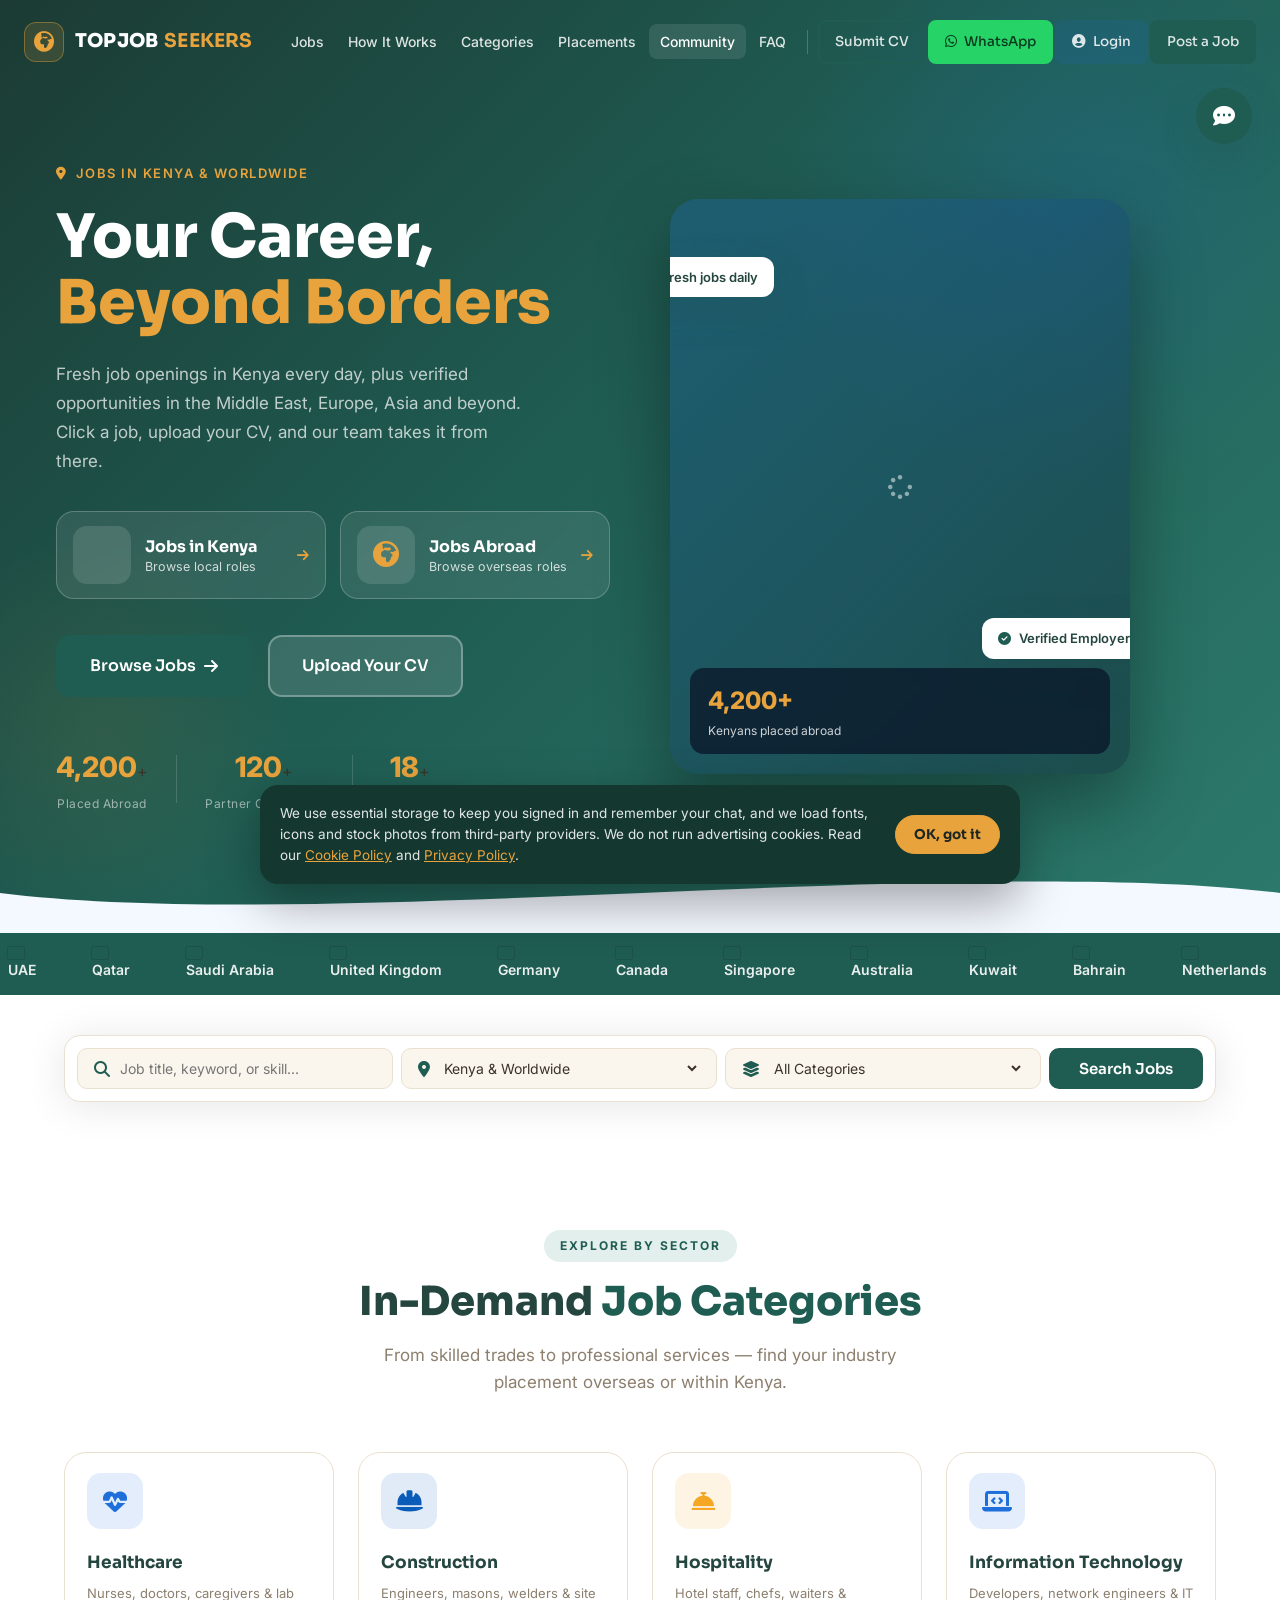
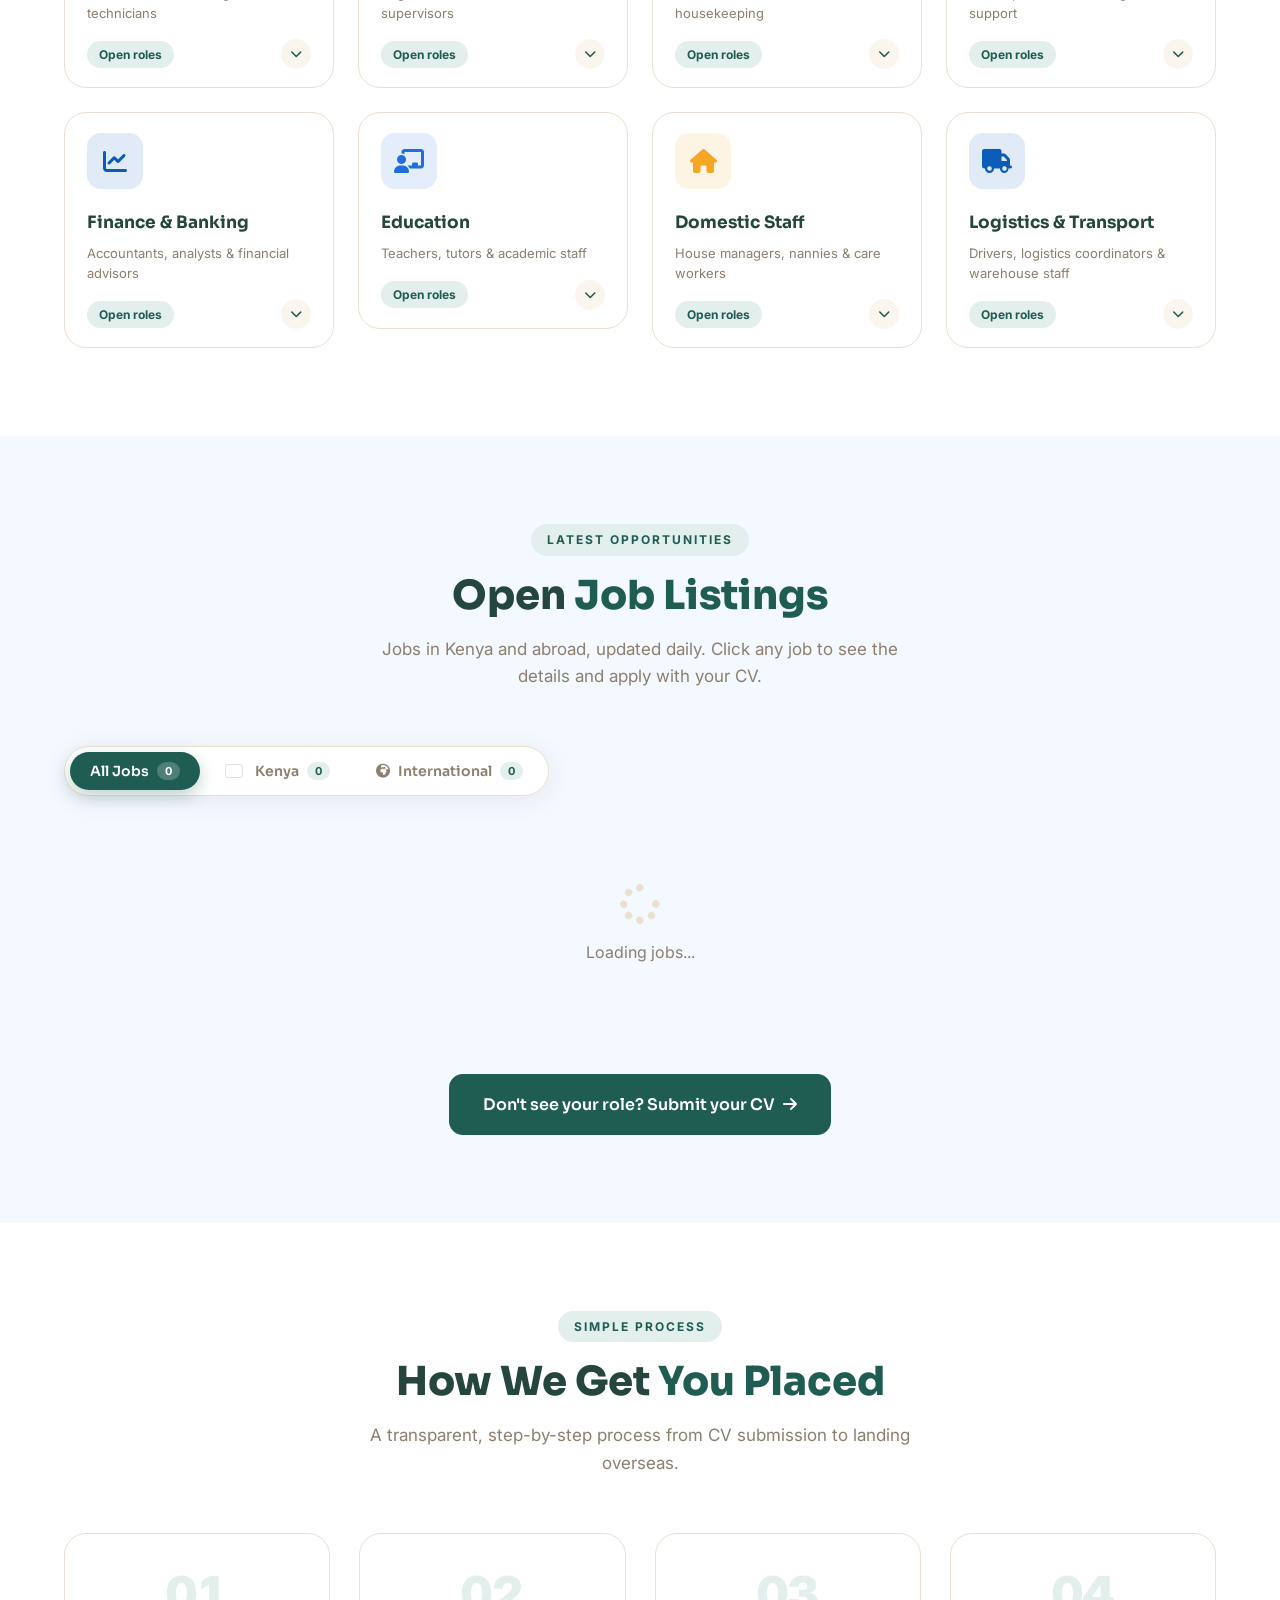
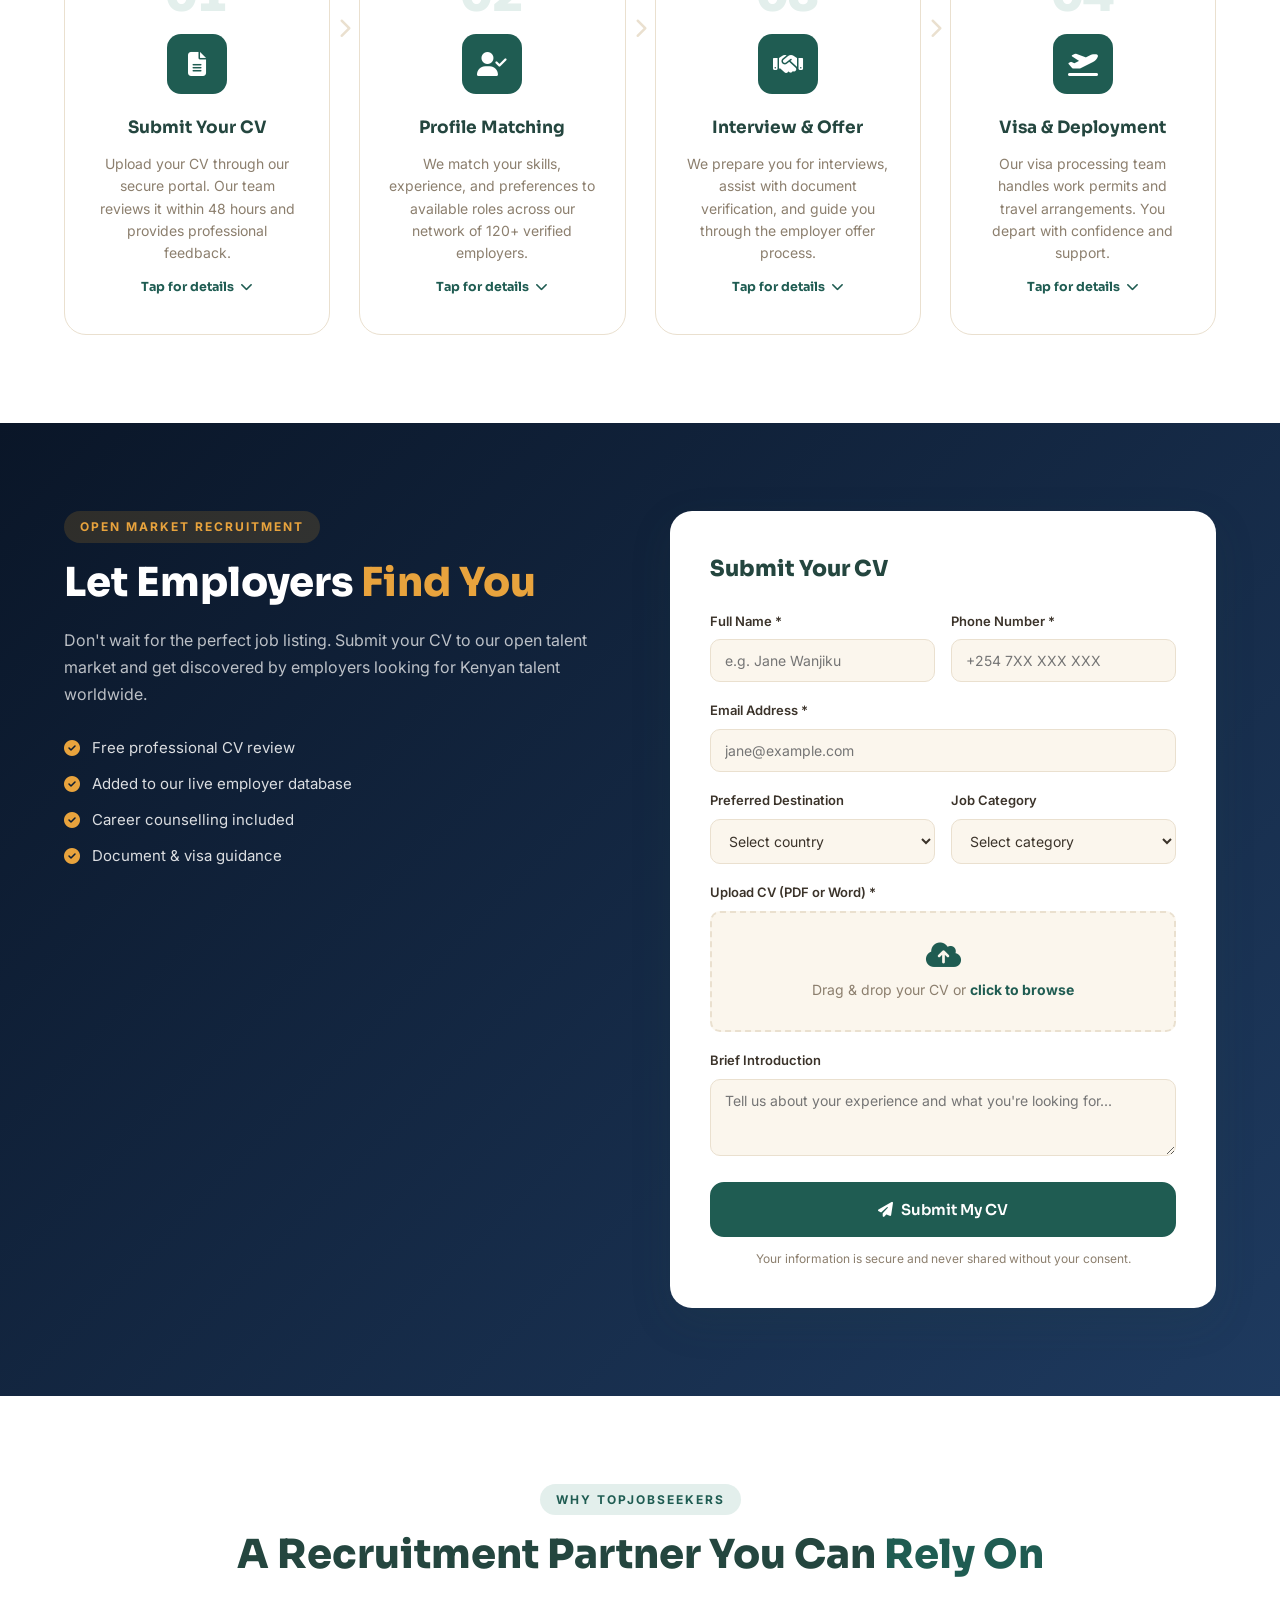
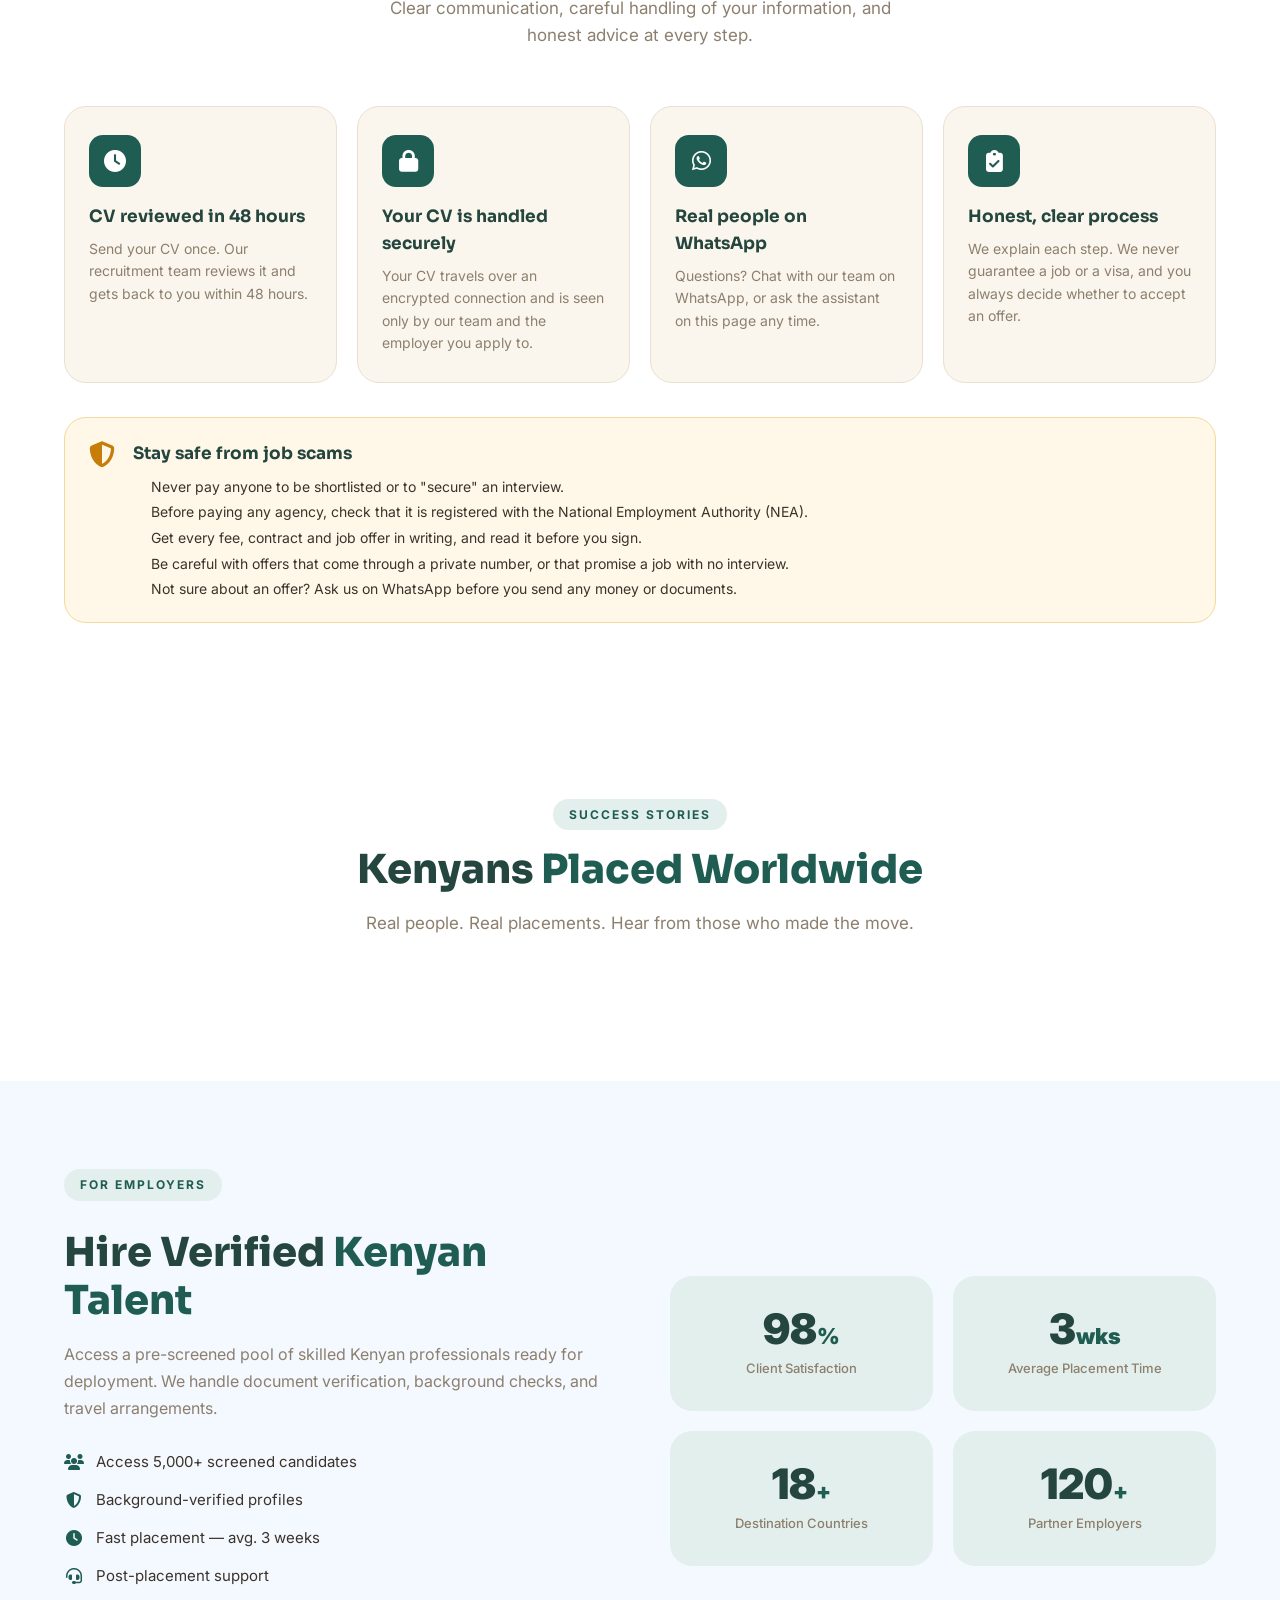
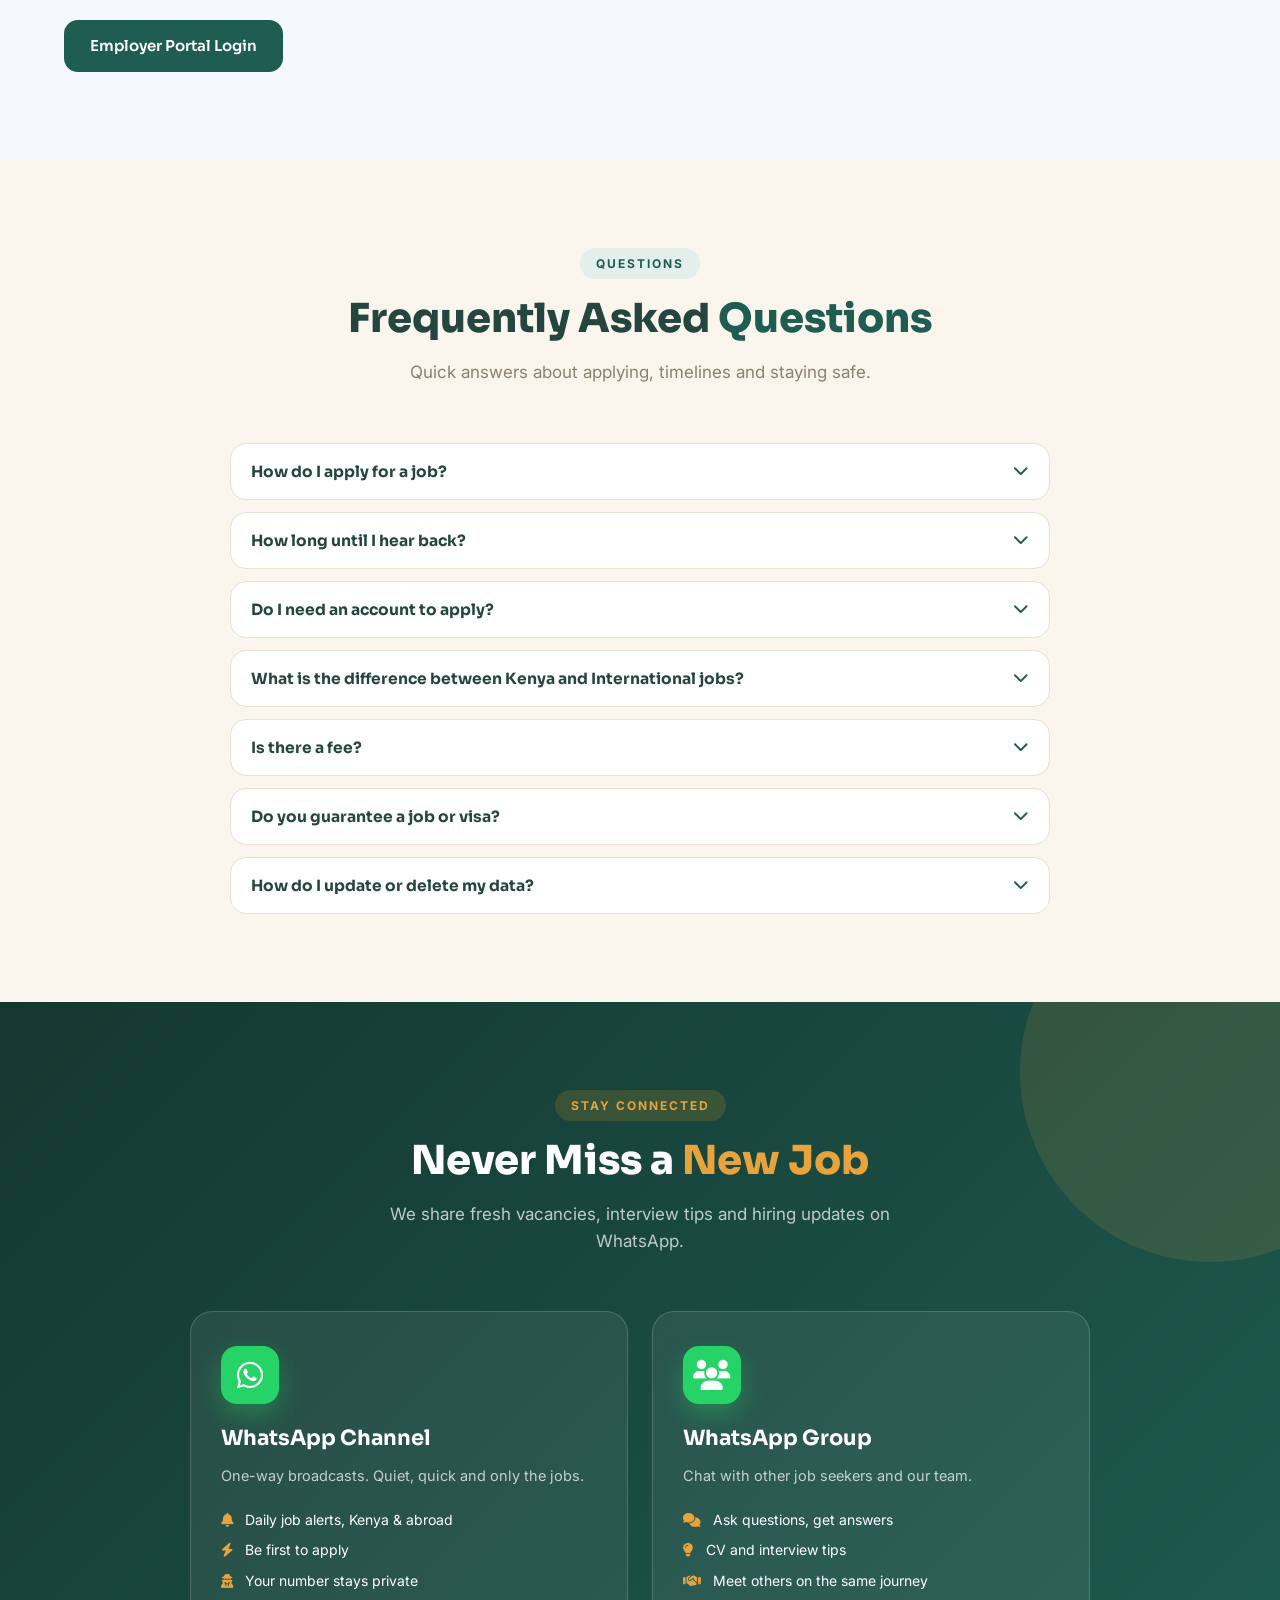
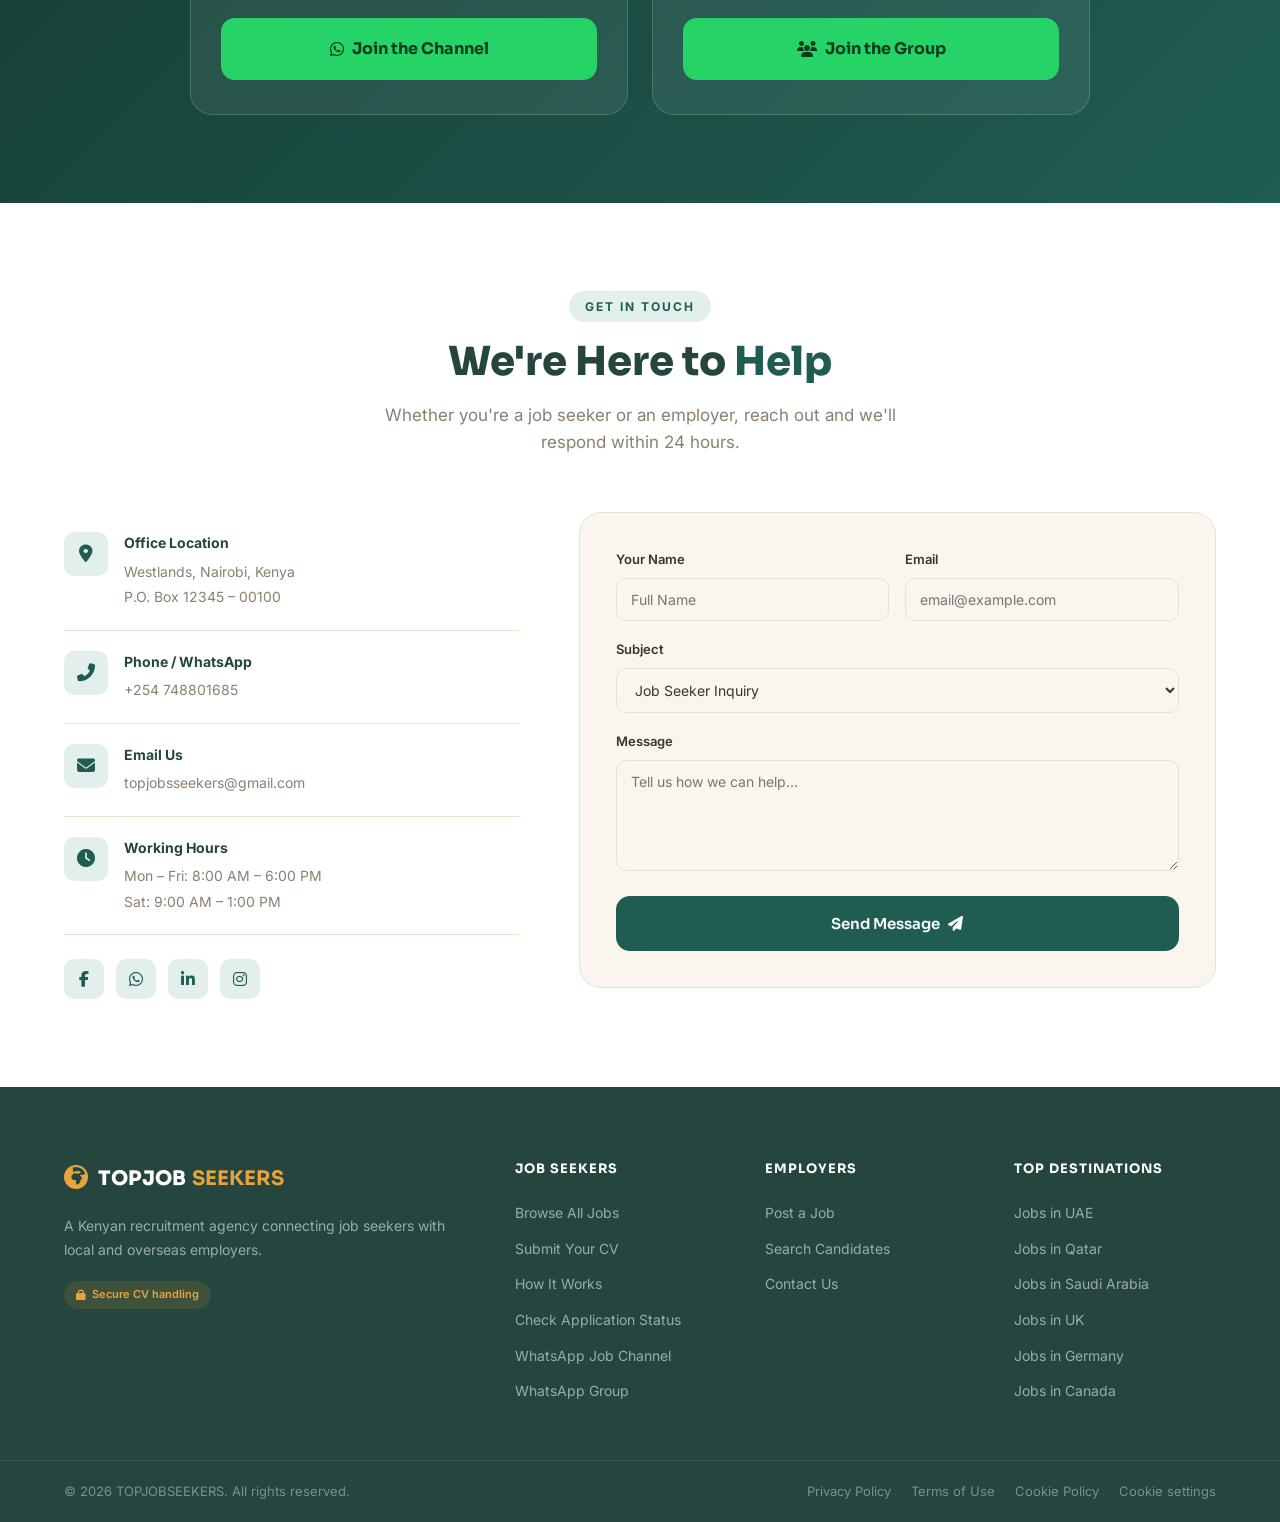
==== index.html @ b58b0a3e "Add files via upload" ====
<!DOCTYPE html>
<html lang="en">
<head>
  <meta charset="UTF-8" />
  <meta name="viewport" content="width=device-width, initial-scale=1.0" />
  <title>TOPJOBSEEKERS – Jobs in Kenya &amp; Abroad | Recruitment Agency</title>
  <meta name="description" content="Find jobs in Kenya and abroad. Click a job, upload your CV and our recruitment team takes it from there. Join our WhatsApp channel for daily job alerts." />
  <meta name="theme-color" content="#14382f" />
  <meta property="og:title" content="TOPJOBSEEKERS – Jobs in Kenya &amp; Abroad" />
  <meta property="og:description" content="Fresh jobs in Kenya and overseas. Apply with your CV in minutes." />
  <meta property="og:type" content="website" />
  <link rel="icon" href="data:image/svg+xml,%3Csvg xmlns='http://www.w3.org/2000/svg' viewBox='0 0 100 100'%3E%3Crect width='100' height='100' rx='22' fill='%2314382f'/%3E%3Ctext x='50' y='68' font-size='56' text-anchor='middle' fill='%23e8a33d'%3E%F0%9F%8C%8D%3C/text%3E%3C/svg%3E" />
  <link rel="stylesheet" href="style.css" />
  <link rel="stylesheet" href="enhancements.css" />
  <link rel="stylesheet" href="polish.css" />
  <link href="https://fonts.googleapis.com/css2?family=Inter:wght@300;400;500;600;700;800&family=Sora:wght@500;600;700;800&display=swap" rel="stylesheet" />
  <link rel="stylesheet" href="https://cdnjs.cloudflare.com/ajax/libs/font-awesome/6.5.0/css/all.min.css" />
</head>
<body>

  <a class="skip-link" href="#jobsList">Skip to jobs</a>

  <!-- ===== NAVBAR (desktop) ===== -->
  <nav class="navbar" id="navbar" aria-label="Main">
    <div class="container nav-inner">
      <a href="#home" class="logo" aria-label="TOPJOBSEEKERS home">
        <span class="logo-icon"><i class="fas fa-globe-africa"></i></span>
        <span class="logo-text"><b>TOPJOB</b><i>SEEKERS</i></span>
      </a>
      <ul class="nav-links" id="navLinks">
        <li><a href="#jobsList">Jobs</a></li>
        <li><a href="#how-it-works">How It Works</a></li>
        <li><a href="#categories">Categories</a></li>
        <li><a href="#placements">Placements</a></li>
        <li><a href="#community">Community</a></li>
        <li><a href="#faq">FAQ</a></li>
        <li class="nav-sep" aria-hidden="true"></li>
        <li><a href="#cv-upload" class="btn btn-outline">Submit CV</a></li>
        <li><a href="#" data-wa="channel" class="btn btn-whatsapp-nav"><i class="fab fa-whatsapp"></i> WhatsApp</a></li>
        <li><a href="login.html" class="btn btn-ghost-dark"><i class="fas fa-user-circle"></i> Login</a></li>
        <li><a href="#contact" class="btn btn-primary">Post a Job</a></li>
      </ul>
    </div>
  </nav>

  <!-- Floating menu button (left) + slide-in drawer. Kept outside <nav> so they stay fixed while scrolling. -->
  <button class="nav-fab" id="navFab" aria-label="Open menu" aria-expanded="false" aria-controls="mobileDrawer"><span></span><span></span><span></span></button>
  <div class="drawer-overlay" id="drawerOverlay"></div>
  <aside class="mobile-drawer" id="mobileDrawer" aria-label="Menu">
    <div class="drawer-brand">TOPJOB<span>SEEKERS</span></div>
    <ul class="drawer-links">
      <li style="--i:0"><a href="#jobsList"><i class="fas fa-briefcase"></i> Jobs</a></li>
      <li style="--i:1"><a href="#hot-alerts"><i class="fas fa-fire"></i> Hot Alerts</a></li>
      <li style="--i:2"><a href="#how-it-works"><i class="fas fa-route"></i> How It Works</a></li>
      <li style="--i:3"><a href="#categories"><i class="fas fa-th-large"></i> Categories</a></li>
      <li style="--i:4"><a href="#placements"><i class="fas fa-trophy"></i> Placements</a></li>
      <li style="--i:5"><a href="#community"><i class="fab fa-whatsapp"></i> Community</a></li>
      <li style="--i:6"><a href="#faq"><i class="fas fa-question-circle"></i> FAQ</a></li>
      <li style="--i:7"><a href="#contact"><i class="fas fa-envelope"></i> Contact</a></li>
    </ul>
    <div class="drawer-cta">
      <a href="#cv-upload" class="btn btn-primary"><i class="fas fa-file-upload"></i> Submit CV</a>
      <a href="#" data-wa="channel" class="btn btn-whatsapp-nav"><i class="fab fa-whatsapp"></i> Join WhatsApp</a>
      <a href="login.html" class="btn btn-ghost-dark"><i class="fas fa-user-circle"></i> Portal Login</a>
      <a href="#contact" class="btn btn-outline">Post a Job</a>
    </div>
    <div class="drawer-foot"><a href="privacy.html">Privacy</a> · <a href="terms.html">Terms</a> · <a href="cookie-policy.html">Cookies</a></div>
  </aside>

  <!-- ===== HERO ===== -->
  <section class="hero" id="home">
    <div class="hero-bg-shapes">
      <div class="shape shape-1"></div>
      <div class="shape shape-2"></div>
    </div>
    <div class="container hero-inner">
      <div class="hero-text">
        <span class="hero-eyebrow"><i class="fas fa-map-marker-alt"></i> Jobs in Kenya &amp; Worldwide</span>
        <h1>Your Career, <br /><span class="highlight">Beyond Borders</span></h1>
        <p class="hero-sub">Fresh job openings in Kenya every day, plus verified opportunities in the Middle East, Europe, Asia and beyond. Click a job, upload your CV, and our team takes it from there.</p>
        <div class="hero-choice">
          <button class="choice-card" type="button" data-goto="kenya">
            <span class="choice-flag"><img src="images/flag-kenya.png" alt="" onerror="this.onerror=function(){this.remove()};this.src='https://flagcdn.com/w160/ke.png'" /></span>
            <span><strong>Jobs in Kenya</strong><small id="heroKenyaCount">Browse local roles</small></span>
            <i class="fas fa-arrow-right go"></i>
          </button>
          <button class="choice-card" type="button" data-goto="international">
            <span class="choice-flag"><i class="fas fa-globe-africa"></i><img src="images/flag-world.png" alt="" onerror="this.remove()" /></span>
            <span><strong>Jobs Abroad</strong><small id="heroIntlCount">Browse overseas roles</small></span>
            <i class="fas fa-arrow-right go"></i>
          </button>
        </div>
        <div class="hero-actions">
          <a href="#jobs" class="btn btn-primary btn-lg">Browse Jobs <i class="fas fa-arrow-right"></i></a>
          <a href="#cv-upload" class="btn btn-ghost btn-lg">Upload Your CV</a>
        </div>
        <div class="hero-trust">
          <div class="trust-item"><span class="trust-num" data-target="4200">0</span><span>+</span><small>Placed Abroad</small></div>
          <div class="trust-divider"></div>
          <div class="trust-item"><span class="trust-num" data-target="120">0</span><span>+</span><small>Partner Companies</small></div>
          <div class="trust-divider"></div>
          <div class="trust-item"><span class="trust-num" data-target="18">0</span><span>+</span><small>Countries</small></div>
        </div>
      </div>
      <div class="hero-visual">
        <div class="hero-photo-card" id="heroPhotoWrap">
          <img id="heroPhoto" class="hero-photo" src="" alt="" />
          <div class="hero-photo-skeleton"><i class="fas fa-spinner fa-spin"></i></div>
          <div class="floating-tag tag-1"><i class="fas fa-briefcase"></i> <span id="heroJobTag">Fresh jobs daily</span></div>
          <div class="floating-tag tag-2"><i class="fas fa-check-circle"></i> Verified Employers</div>
          <div class="hero-photo-stat">
            <span class="hero-photo-stat-num">4,200+</span>
            <span class="hero-photo-stat-label">Kenyans placed abroad</span>
          </div>
        </div>
      </div>
    </div>
    <div class="hero-wave">
      <svg viewBox="0 0 1440 80" xmlns="http://www.w3.org/2000/svg" preserveAspectRatio="none">
        <path d="M0,40 C360,80 1080,0 1440,40 L1440,80 L0,80 Z" fill="#f4f8ff"/>
      </svg>
    </div>
  </section>

  <!-- ===== MARQUEE STRIP (flag + country slide together) ===== -->
  <div class="marquee-strip">
    <div class="marquee-track" id="marqueeTrack">
      <!-- populated by script.js from the same country list, flag glued to name -->
    </div>
  </div>

  <!-- ===== HOT ALERTS (post from Dashboard → Hot Alert; hidden when none are active) ===== -->
  <section class="hot-section hidden" id="hot-alerts" aria-labelledby="hotTitle">
    <div class="container">
      <div class="hot-head">
        <h2 class="hot-title" id="hotTitle"><span class="hot-pulse"></span> Hot Job Alerts</h2>
        <span class="hot-sub">Urgent openings. Apply quickly, these close soon.</span>
      </div>
      <div class="hot-track" id="hotTrack"></div>
    </div>
  </section>

  <!-- ===== SUCCESSFUL PLACEMENTS (added from Dashboard → Placements; hidden until you add one) ===== -->
  <section class="placements-section section hidden" id="placements">
    <div class="container">
      <div class="section-header">
        <span class="section-eyebrow">Success Stories</span>
        <h2>Our Latest <span class="highlight">Successful Placements</span></h2>
        <p>Real Kenyans who got the job. You could be next.</p>
      </div>
      <div class="placements-grid" id="placementsGrid"></div>
    </div>
  </section>

  <!-- ===== JOB SEARCH ===== -->
  <section class="search-section" id="jobs">
    <div class="container">
      <div class="search-box">
        <div class="search-field">
          <i class="fas fa-search"></i>
          <input type="text" id="searchInput" placeholder="Job title, keyword, or skill..." />
        </div>
        <div class="search-field">
          <i class="fas fa-map-marker-alt"></i>
          <select id="locationFilter">
            <option value="">Kenya &amp; Worldwide</option>
            <option value="Kenya">Kenya (Local)</option>
            <option value="UAE">UAE</option>
            <option value="Qatar">Qatar</option>
            <option value="Saudi Arabia">Saudi Arabia</option>
            <option value="United Kingdom">United Kingdom</option>
            <option value="Germany">Germany</option>
            <option value="Canada">Canada</option>
          </select>
        </div>
        <div class="search-field">
          <i class="fas fa-layer-group"></i>
          <select id="categoryFilter">
            <option value="">All Categories</option>
            <option value="Healthcare">Healthcare</option>
            <option value="Construction">Construction</option>
            <option value="Hospitality">Hospitality</option>
            <option value="IT">Information Technology</option>
            <option value="Finance">Finance</option>
            <option value="Education">Education</option>
            <option value="Domestic">Domestic Staff</option>
            <option value="Logistics">Logistics &amp; Transport</option>
            <option value="Sales">Sales &amp; Marketing</option>
            <option value="Admin">Admin &amp; Office</option>
          </select>
        </div>
        <button class="btn btn-primary" id="searchBtn">Search Jobs</button>
      </div>
    </div>
  </section>

  <!-- ===== JOB CATEGORIES ===== -->
  <section class="categories-section section" id="categories">
    <div class="container">
      <div class="section-header">
        <span class="section-eyebrow">Explore by Sector</span>
        <h2>In-Demand <span class="highlight">Job Categories</span></h2>
        <p>From skilled trades to professional services — find your industry placement overseas or within Kenya.</p>
      </div>
      <div class="categories-grid">
        <div class="cat-card" data-category="Healthcare" tabindex="0" role="button" aria-expanded="false">
          <div class="cat-media"><img src="images/cat-healthcare.jpg" alt="" loading="lazy" onerror="this.parentElement.classList.add('empty')" /></div>
          <div class="cat-body">
            <div class="cat-icon" style="--c:#1E6FD9"><i class="fas fa-heartbeat"></i></div>
            <h3>Healthcare</h3>
            <p>Nurses, doctors, caregivers & lab technicians</p>
            <div class="cat-top"><span class="cat-count">Open roles</span><span class="cat-caret"><i class="fas fa-chevron-down"></i></span></div>
            <div class="cat-more"><div><div class="cat-more-inner"></div></div></div>
          </div>
        </div>
        <div class="cat-card" data-category="Construction" tabindex="0" role="button" aria-expanded="false">
          <div class="cat-media"><img src="images/cat-construction.jpg" alt="" loading="lazy" onerror="this.parentElement.classList.add('empty')" /></div>
          <div class="cat-body">
            <div class="cat-icon" style="--c:#0A5CB8"><i class="fas fa-hard-hat"></i></div>
            <h3>Construction</h3>
            <p>Engineers, masons, welders & site supervisors</p>
            <div class="cat-top"><span class="cat-count">Open roles</span><span class="cat-caret"><i class="fas fa-chevron-down"></i></span></div>
            <div class="cat-more"><div><div class="cat-more-inner"></div></div></div>
          </div>
        </div>
        <div class="cat-card" data-category="Hospitality" tabindex="0" role="button" aria-expanded="false">
          <div class="cat-media"><img src="images/cat-hospitality.jpg" alt="" loading="lazy" onerror="this.parentElement.classList.add('empty')" /></div>
          <div class="cat-body">
            <div class="cat-icon" style="--c:#F5A623"><i class="fas fa-concierge-bell"></i></div>
            <h3>Hospitality</h3>
            <p>Hotel staff, chefs, waiters & housekeeping</p>
            <div class="cat-top"><span class="cat-count">Open roles</span><span class="cat-caret"><i class="fas fa-chevron-down"></i></span></div>
            <div class="cat-more"><div><div class="cat-more-inner"></div></div></div>
          </div>
        </div>
        <div class="cat-card" data-category="IT" tabindex="0" role="button" aria-expanded="false">
          <div class="cat-media"><img src="images/cat-it.jpg" alt="" loading="lazy" onerror="this.parentElement.classList.add('empty')" /></div>
          <div class="cat-body">
            <div class="cat-icon" style="--c:#1E6FD9"><i class="fas fa-laptop-code"></i></div>
            <h3>Information Technology</h3>
            <p>Developers, network engineers & IT support</p>
            <div class="cat-top"><span class="cat-count">Open roles</span><span class="cat-caret"><i class="fas fa-chevron-down"></i></span></div>
            <div class="cat-more"><div><div class="cat-more-inner"></div></div></div>
          </div>
        </div>
        <div class="cat-card" data-category="Finance" tabindex="0" role="button" aria-expanded="false">
          <div class="cat-media"><img src="images/cat-finance.jpg" alt="" loading="lazy" onerror="this.parentElement.classList.add('empty')" /></div>
          <div class="cat-body">
            <div class="cat-icon" style="--c:#0A5CB8"><i class="fas fa-chart-line"></i></div>
            <h3>Finance & Banking</h3>
            <p>Accountants, analysts & financial advisors</p>
            <div class="cat-top"><span class="cat-count">Open roles</span><span class="cat-caret"><i class="fas fa-chevron-down"></i></span></div>
            <div class="cat-more"><div><div class="cat-more-inner"></div></div></div>
          </div>
        </div>
        <div class="cat-card" data-category="Education" tabindex="0" role="button" aria-expanded="false">
          <div class="cat-media"><img src="images/cat-education.jpg" alt="" loading="lazy" onerror="this.parentElement.classList.add('empty')" /></div>
          <div class="cat-body">
            <div class="cat-icon" style="--c:#1E6FD9"><i class="fas fa-chalkboard-teacher"></i></div>
            <h3>Education</h3>
            <p>Teachers, tutors & academic staff</p>
            <div class="cat-top"><span class="cat-count">Open roles</span><span class="cat-caret"><i class="fas fa-chevron-down"></i></span></div>
            <div class="cat-more"><div><div class="cat-more-inner"></div></div></div>
          </div>
        </div>
        <div class="cat-card" data-category="Domestic" tabindex="0" role="button" aria-expanded="false">
          <div class="cat-media"><img src="images/cat-domestic.jpg" alt="" loading="lazy" onerror="this.parentElement.classList.add('empty')" /></div>
          <div class="cat-body">
            <div class="cat-icon" style="--c:#F5A623"><i class="fas fa-home"></i></div>
            <h3>Domestic Staff</h3>
            <p>House managers, nannies & care workers</p>
            <div class="cat-top"><span class="cat-count">Open roles</span><span class="cat-caret"><i class="fas fa-chevron-down"></i></span></div>
            <div class="cat-more"><div><div class="cat-more-inner"></div></div></div>
          </div>
        </div>
        <div class="cat-card" data-category="Logistics" tabindex="0" role="button" aria-expanded="false">
          <div class="cat-media"><img src="images/cat-logistics.jpg" alt="" loading="lazy" onerror="this.parentElement.classList.add('empty')" /></div>
          <div class="cat-body">
            <div class="cat-icon" style="--c:#0A5CB8"><i class="fas fa-truck"></i></div>
            <h3>Logistics & Transport</h3>
            <p>Drivers, logistics coordinators & warehouse staff</p>
            <div class="cat-top"><span class="cat-count">Open roles</span><span class="cat-caret"><i class="fas fa-chevron-down"></i></span></div>
            <div class="cat-more"><div><div class="cat-more-inner"></div></div></div>
          </div>
        </div>
      </div>
    </div>
  </section>

  <!-- ===== JOB LISTINGS ===== -->
  <section class="jobs-section section" id="jobsList" style="background:#f4f8ff;">
    <div class="container">
      <div class="section-header">
        <span class="section-eyebrow">Latest Opportunities</span>
        <h2>Open <span class="highlight">Job Listings</span></h2>
        <p>Jobs in Kenya and abroad, updated daily. Click any job to see the details and apply with your CV.</p>
      </div>
      <div class="jobs-toolbar">
        <div class="jobs-tabs" role="tablist" aria-label="Job region">
          <button class="jobs-tab active" data-tab="all" role="tab">All Jobs <span class="tab-count" id="tabCountAll">0</span></button>
          <button class="jobs-tab" data-tab="kenya" role="tab"><img class="flag-ico" src="https://flagcdn.com/w40/ke.png" alt="" /> Kenya <span class="tab-count" id="tabCountKenya">0</span></button>
          <button class="jobs-tab" data-tab="international" role="tab"><i class="fas fa-globe-africa"></i> International <span class="tab-count" id="tabCountIntl">0</span></button>
        </div>
        <span class="jobs-count" id="jobsCount"></span>
      </div>
      <div class="jobs-grid" id="jobsGrid">
        <div class="jobs-empty"><i class="fas fa-spinner fa-spin"></i> Loading jobs...</div>
      </div>
      <div class="center-action hidden" id="jobsMoreWrap">
        <button class="btn btn-outline btn-lg" id="jobsMoreBtn">Show more jobs <i class="fas fa-chevron-down"></i></button>
      </div>
      <div class="center-action">
        <a href="#cv-upload" class="btn btn-primary btn-lg">Don't see your role? Submit your CV <i class="fas fa-arrow-right"></i></a>
      </div>
    </div>
  </section>

  <!-- ===== HOW IT WORKS ===== -->
  <section class="how-section section" id="how-it-works">
    <div class="container">
      <div class="section-header">
        <span class="section-eyebrow">Simple Process</span>
        <h2>How We Get <span class="highlight">You Placed</span></h2>
        <p>A transparent, step-by-step process from CV submission to landing overseas.</p>
      </div>
      <div class="steps-track">
        <div class="step-card" tabindex="0" role="button" aria-expanded="false">
          <div class="step-num">01</div>
          <div class="step-icon"><i class="fas fa-file-alt"></i></div>
          <h3>Submit Your CV</h3>
          <p>Upload your CV through our secure portal. Our team reviews it within 48 hours and provides professional feedback.</p>
          <span class="step-tap">Tap for details <i class="fas fa-chevron-down"></i></span>
          <div class="step-more"><div><div class="step-more-inner"><ul><li style="--c:0">Upload a PDF or Word CV (max 8MB)</li><li style="--c:1">Add your phone and email so we can reach you</li><li style="--c:2">Our team reviews it within 48 hours</li><li style="--c:3">You can also apply straight from any job card</li></ul></div></div></div>
        </div>
        <div class="step-arrow"><i class="fas fa-chevron-right"></i></div>
        <div class="step-card" tabindex="0" role="button" aria-expanded="false">
          <div class="step-num">02</div>
          <div class="step-icon"><i class="fas fa-user-check"></i></div>
          <h3>Profile Matching</h3>
          <p>We match your skills, experience, and preferences to available roles across our network of 120+ verified employers.</p>
          <span class="step-tap">Tap for details <i class="fas fa-chevron-down"></i></span>
          <div class="step-more"><div><div class="step-more-inner"><ul><li style="--c:0">We compare your skills and experience with open roles</li><li style="--c:1">We contact you when a role fits your profile</li><li style="--c:2">Tell us your preferred sector or country to help us match you</li></ul></div></div></div>
        </div>
        <div class="step-arrow"><i class="fas fa-chevron-right"></i></div>
        <div class="step-card" tabindex="0" role="button" aria-expanded="false">
          <div class="step-num">03</div>
          <div class="step-icon"><i class="fas fa-handshake"></i></div>
          <h3>Interview & Offer</h3>
          <p>We prepare you for interviews, assist with document verification, and guide you through the employer offer process.</p>
          <span class="step-tap">Tap for details <i class="fas fa-chevron-down"></i></span>
          <div class="step-more"><div><div class="step-more-inner"><ul><li style="--c:0">Interview preparation from our team</li><li style="--c:1">Help checking and organising your documents</li><li style="--c:2">We explain the employer's offer before you decide</li></ul></div></div></div>
        </div>
        <div class="step-arrow"><i class="fas fa-chevron-right"></i></div>
        <div class="step-card" tabindex="0" role="button" aria-expanded="false">
          <div class="step-num">04</div>
          <div class="step-icon"><i class="fas fa-plane-departure"></i></div>
          <h3>Visa & Deployment</h3>
          <p>Our visa processing team handles work permits and travel arrangements. You depart with confidence and support.</p>
          <span class="step-tap">Tap for details <i class="fas fa-chevron-down"></i></span>
          <div class="step-more"><div><div class="step-more-inner"><ul><li style="--c:0">Guidance on work permit and visa steps for jobs abroad</li><li style="--c:1">Support with travel arrangements once an offer is accepted</li><li style="--c:2">Timelines depend on the employer and the destination country</li></ul></div></div></div>
        </div>
      </div>
    </div>
  </section>

  <!-- ===== CV UPLOAD ===== -->
  <section class="cv-section section" id="cv-upload" style="background: linear-gradient(135deg, #0A1628 0%, #1E3A5F 100%);">
    <div class="container cv-inner">
      <div class="cv-text">
        <span class="section-eyebrow light">Open Market Recruitment</span>
        <h2>Let Employers <span class="highlight-gold">Find You</span></h2>
        <p>Don't wait for the perfect job listing. Submit your CV to our open talent market and get discovered by employers looking for Kenyan talent worldwide.</p>
        <ul class="cv-perks">
          <li><i class="fas fa-check-circle"></i> Free professional CV review</li>
          <li><i class="fas fa-check-circle"></i> Added to our live employer database</li>
          <li><i class="fas fa-check-circle"></i> Career counselling included</li>
          <li><i class="fas fa-check-circle"></i> Document & visa guidance</li>
        </ul>
      </div>
      <div class="cv-form-wrap">
        <form class="cv-form" id="cvForm" onsubmit="return false;">
          <h3>Submit Your CV</h3>
          <div class="form-row">
            <div class="form-group">
              <label>Full Name *</label>
              <input type="text" id="fname" placeholder="e.g. Jane Wanjiku" required />
            </div>
            <div class="form-group">
              <label>Phone Number *</label>
              <input type="tel" id="phone" placeholder="+254 7XX XXX XXX" required />
            </div>
          </div>
          <div class="form-group">
            <label>Email Address *</label>
            <input type="email" id="email" placeholder="jane@example.com" required />
          </div>
          <div class="form-row">
            <div class="form-group">
              <label>Preferred Destination</label>
              <select id="destination">
                <option value="">Select country</option>
                <option>UAE</option><option>Qatar</option><option>Saudi Arabia</option>
                <option>United Kingdom</option><option>Germany</option><option>Canada</option>
                <option>Singapore</option><option>Australia</option><option>Kuwait</option>
                <option>Open to Any</option>
              </select>
            </div>
            <div class="form-group">
              <label>Job Category</label>
              <select id="jobCat">
                <option value="">Select category</option>
                <option>Healthcare</option><option>Construction</option><option>Hospitality</option>
                <option>Information Technology</option><option>Finance</option>
                <option>Education</option><option>Domestic Staff</option><option>Logistics</option>
              </select>
            </div>
          </div>
          <div class="form-group">
            <label>Upload CV (PDF or Word) *</label>
            <div class="file-drop" id="fileDrop">
              <i class="fas fa-cloud-upload-alt"></i>
              <span id="fileLabel">Drag & drop your CV or <strong>click to browse</strong></span>
              <input type="file" id="cvFile" accept=".pdf,.doc,.docx" hidden />
            </div>
          </div>
          <div class="form-group">
            <label>Brief Introduction</label>
            <textarea id="intro" rows="3" placeholder="Tell us about your experience and what you're looking for..."></textarea>
          </div>
          <button type="submit" class="btn btn-primary btn-full" id="submitCvBtn">
            <i class="fas fa-paper-plane"></i> Submit My CV
          </button>
          <p class="form-note">Your information is secure and never shared without your consent.</p>
          <div id="cvSuccess" class="cv-success hidden">
            <i class="fas fa-check-circle"></i> Thank you! We'll review your CV and contact you within 48 hours.
          </div>
          <div id="cvError" class="cv-error hidden">
            <i class="fas fa-exclamation-circle"></i> <span id="cvErrorText">Something went wrong. Please try again.</span>
          </div>
        </form>
      </div>
    </div>
  </section>

<!-- ===== WHY TRUST US ===== -->
  <section class="trust-section section" id="why-us">
    <div class="container">
      <div class="section-header">
        <span class="section-eyebrow">Why TOPJOBSEEKERS</span>
        <h2>A Recruitment Partner You Can <span class="highlight">Rely On</span></h2>
        <p>Clear communication, careful handling of your information, and honest advice at every step.</p>
      </div>
      <div class="trust-grid">
        <div class="trust-card reveal"><div class="ti"><i class="fas fa-clock"></i></div><h3>CV reviewed in 48 hours</h3><p>Send your CV once. Our recruitment team reviews it and gets back to you within 48 hours.</p></div>
        <div class="trust-card reveal"><div class="ti"><i class="fas fa-lock"></i></div><h3>Your CV is handled securely</h3><p>Your CV travels over an encrypted connection and is seen only by our team and the employer you apply to.</p></div>
        <div class="trust-card reveal"><div class="ti"><i class="fab fa-whatsapp"></i></div><h3>Real people on WhatsApp</h3><p>Questions? Chat with our team on WhatsApp, or ask the assistant on this page any time.</p></div>
        <div class="trust-card reveal"><div class="ti"><i class="fas fa-clipboard-check"></i></div><h3>Honest, clear process</h3><p>We explain each step. We never guarantee a job or a visa, and you always decide whether to accept an offer.</p></div>
      </div>
      <div class="safety-box">
        <i class="fas fa-shield-alt"></i>
        <div>
          <h3>Stay safe from job scams</h3>
          <ul>
            <li>Never pay anyone to be shortlisted or to "secure" an interview.</li>
            <li>Before paying any agency, check that it is registered with the National Employment Authority (NEA).</li>
            <li>Get every fee, contract and job offer in writing, and read it before you sign.</li>
            <li>Be careful with offers that come through a private number, or that promise a job with no interview.</li>
            <li>Not sure about an offer? Ask us on WhatsApp before you send any money or documents.</li>
          </ul>
        </div>
      </div>
    </div>
  </section>

    <!-- ===== TESTIMONIALS ===== -->
  <section class="testimonials-section section" id="testimonials">
    <div class="container">
      <div class="section-header">
        <span class="section-eyebrow">Success Stories</span>
        <h2>Kenyans <span class="highlight">Placed Worldwide</span></h2>
        <p>Real people. Real placements. Hear from those who made the move.</p>
      </div>
      <div class="testimonials-grid" id="testimonialsGrid">
        <!-- Loaded from Supabase 'testimonials' table by script.js -->
      </div>
    </div>
  </section>

  <!-- ===== EMPLOYERS SECTION ===== -->
  <section class="employers-section section" style="background:#f4f8ff;">
    <div class="container">
      <div class="emp-split">
        <div class="emp-text">
          <span class="section-eyebrow">For Employers</span>
          <h2>Hire Verified <span class="highlight">Kenyan Talent</span></h2>
          <p>Access a pre-screened pool of skilled Kenyan professionals ready for deployment. We handle document verification, background checks, and travel arrangements.</p>
          <ul class="emp-list">
            <li><i class="fas fa-users"></i> Access 5,000+ screened candidates</li>
            <li><i class="fas fa-shield-alt"></i> Background-verified profiles</li>
            <li><i class="fas fa-clock"></i> Fast placement — avg. 3 weeks</li>
            <li><i class="fas fa-headset"></i> Post-placement support</li>
          </ul>
          <a href="login.html" class="btn btn-primary">Employer Portal Login</a>
        </div>
        <div class="emp-stats">
          <div class="emp-stat-card">
            <span class="big-num">98<small>%</small></span>
            <span>Client Satisfaction</span>
          </div>
          <div class="emp-stat-card">
            <span class="big-num">3<small>wks</small></span>
            <span>Average Placement Time</span>
          </div>
          <div class="emp-stat-card">
            <span class="big-num">18<small>+</small></span>
            <span>Destination Countries</span>
          </div>
          <div class="emp-stat-card">
            <span class="big-num">120<small>+</small></span>
            <span>Partner Employers</span>
          </div>
        </div>
      </div>
    </div>
  </section>

<!-- ===== FAQ ===== -->
  <section class="faq-section section" id="faq">
    <div class="container">
      <div class="section-header">
        <span class="section-eyebrow">Questions</span>
        <h2>Frequently Asked <span class="highlight">Questions</span></h2>
        <p>Quick answers about applying, timelines and staying safe.</p>
      </div>
      <div class="faq-list">
        <div class="faq-item">
          <button class="faq-q" type="button" aria-expanded="false"><span>How do I apply for a job?</span><i class="fas fa-chevron-down"></i></button>
          <div class="faq-a"><div><p>Click any job card to read the details, then fill in the short form and attach your CV (PDF or Word, up to 8MB). Your application is emailed straight to our recruitment team. You can also use the Submit Your CV section if you do not see a role that fits.</p></div></div>
        </div>
        <div class="faq-item">
          <button class="faq-q" type="button" aria-expanded="false"><span>How long until I hear back?</span><i class="fas fa-chevron-down"></i></button>
          <div class="faq-a"><div><p>Our team reviews CVs within 48 hours. After that, timelines depend on the employer. Jobs abroad can take longer because of interviews, documents and work permits.</p></div></div>
        </div>
        <div class="faq-item">
          <button class="faq-q" type="button" aria-expanded="false"><span>Do I need an account to apply?</span><i class="fas fa-chevron-down"></i></button>
          <div class="faq-a"><div><p>No. You can apply directly from any job card without an account. The portal login lets you manage your profile and follow your application status.</p></div></div>
        </div>
        <div class="faq-item">
          <button class="faq-q" type="button" aria-expanded="false"><span>What is the difference between Kenya and International jobs?</span><i class="fas fa-chevron-down"></i></button>
          <div class="faq-a"><div><p>Kenya jobs are roles based in Kenya. International jobs are roles abroad, and usually involve extra steps such as document checks and work permits. Use the tabs in the Job Listings section to switch between them.</p></div></div>
        </div>
        <div class="faq-item">
          <button class="faq-q" type="button" aria-expanded="false"><span>Is there a fee?</span><i class="fas fa-chevron-down"></i></button>
          <div class="faq-a"><div><p>Fees depend on the service. Please ask our team on WhatsApp, and make sure any fee is confirmed to you in writing before you pay anything.</p></div></div>
        </div>
        <div class="faq-item">
          <button class="faq-q" type="button" aria-expanded="false"><span>Do you guarantee a job or visa?</span><i class="fas fa-chevron-down"></i></button>
          <div class="faq-a"><div><p>No. We match you with opportunities and guide you through the process, but hiring decisions and visa approvals are made by employers and governments.</p></div></div>
        </div>
        <div class="faq-item">
          <button class="faq-q" type="button" aria-expanded="false"><span>How do I update or delete my data?</span><i class="fas fa-chevron-down"></i></button>
          <div class="faq-a"><div><p>Email topjobsseekers@gmail.com and we will help. You can read how we handle your information in our <a href="privacy.html">Privacy Policy</a>.</p></div></div>
        </div>
      </div>
    </div>
  </section>

    <!-- ===== WHATSAPP COMMUNITY ===== -->
  <section class="community-section section" id="community">
    <div class="container">
      <div class="section-header">
        <span class="section-eyebrow light">Stay Connected</span>
        <h2>Never Miss a <span class="highlight-gold">New Job</span></h2>
        <p>We share fresh vacancies, interview tips and hiring updates on WhatsApp.</p>
      </div>
      <div class="community-grid">
        <div class="community-card">
          <div class="community-icon"><i class="fab fa-whatsapp"></i></div>
          <h3>WhatsApp Channel</h3>
          <p>One-way broadcasts. Quiet, quick and only the jobs.</p>
          <ul>
            <li><i class="fas fa-bell"></i> Daily job alerts, Kenya &amp; abroad</li>
            <li><i class="fas fa-bolt"></i> Be first to apply</li>
            <li><i class="fas fa-user-secret"></i> Your number stays private</li>
          </ul>
          <a href="#" data-wa="channel" class="btn btn-whatsapp btn-lg"><i class="fab fa-whatsapp"></i> Join the Channel</a>
        </div>
        <div class="community-card">
          <div class="community-icon"><i class="fas fa-users"></i></div>
          <h3>WhatsApp Group</h3>
          <p>Chat with other job seekers and our team.</p>
          <ul>
            <li><i class="fas fa-comments"></i> Ask questions, get answers</li>
            <li><i class="fas fa-lightbulb"></i> CV and interview tips</li>
            <li><i class="fas fa-handshake"></i> Meet others on the same journey</li>
          </ul>
          <a href="#" data-wa="group" class="btn btn-whatsapp btn-lg"><i class="fas fa-users"></i> Join the Group</a>
        </div>
      </div>
    </div>
  </section>

  <!-- ===== CONTACT ===== -->
  <section class="contact-section section" id="contact">
    <div class="container">
      <div class="section-header">
        <span class="section-eyebrow">Get In Touch</span>
        <h2>We're Here to <span class="highlight">Help</span></h2>
        <p>Whether you're a job seeker or an employer, reach out and we'll respond within 24 hours.</p>
      </div>
      <div class="contact-grid">
        <div class="contact-info">
          <div class="contact-item">
            <i class="fas fa-map-marker-alt"></i>
            <div>
              <strong>Office Location</strong>
              <span>Westlands, Nairobi, Kenya<br/>P.O. Box 12345 – 00100</span>
            </div>
          </div>
          <div class="contact-item">
            <i class="fas fa-phone-alt"></i>
            <div>
              <strong>Phone / WhatsApp</strong>
              <span>+254 748801685</span>
            </div>
          </div>
          <div class="contact-item">
            <i class="fas fa-envelope"></i>
            <div>
              <strong>Email Us</strong>
              <span>topjobsseekers@gmail.com</span>
            </div>
          </div>
          <div class="contact-item">
            <i class="fas fa-clock"></i>
            <div>
              <strong>Working Hours</strong>
              <span>Mon – Fri: 8:00 AM – 6:00 PM<br/>Sat: 9:00 AM – 1:00 PM</span>
            </div>
          </div>
          <div class="social-links">
            <a href="#" aria-label="Facebook"><i class="fab fa-facebook-f"></i></a>
            <a href="#" data-wa="chat" aria-label="WhatsApp"><i class="fab fa-whatsapp"></i></a>
            <a href="#" aria-label="LinkedIn"><i class="fab fa-linkedin-in"></i></a>
            <a href="#" aria-label="Instagram"><i class="fab fa-instagram"></i></a>
          </div>
        </div>
        <form class="contact-form" id="contactForm" onsubmit="return false;">
          <div class="form-row">
            <div class="form-group">
              <label>Your Name</label>
              <input type="text" placeholder="Full Name" />
            </div>
            <div class="form-group">
              <label>Email</label>
              <input type="email" placeholder="email@example.com" />
            </div>
          </div>
          <div class="form-group">
            <label>Subject</label>
            <select>
              <option>Job Seeker Inquiry</option>
              <option>Employer / Recruitment</option>
              <option>Visa & Documentation</option>
              <option>Partnership Opportunity</option>
              <option>Other</option>
            </select>
          </div>
          <div class="form-group">
            <label>Message</label>
            <textarea rows="5" placeholder="Tell us how we can help..."></textarea>
          </div>
          <button type="submit" class="btn btn-primary btn-full" id="contactSubmitBtn">
            Send Message <i class="fas fa-paper-plane"></i>
          </button>
          <div id="contactSuccess" class="cv-success hidden">
            <i class="fas fa-check-circle"></i> Message sent! We'll get back to you within 24 hours.
          </div>
        </form>
      </div>
    </div>
  </section>

  <!-- ===== FOOTER ===== -->
  <footer class="footer">
    <div class="container footer-inner">
      <div class="footer-brand">
        <a href="#" class="logo light">
          <span class="logo-icon"><i class="fas fa-globe-africa"></i></span>
          <span class="logo-text"><b>TOPJOB</b><i>SEEKERS</i></span>
        </a>
        <p>A Kenyan recruitment agency connecting job seekers with local and overseas employers.</p>
        <div class="footer-badges" id="footerBadges"><span><i class="fas fa-lock"></i> Secure CV handling</span></div>
      </div>
      <div class="footer-col">
        <h4>Job Seekers</h4>
        <ul>
          <li><a href="#jobs">Browse All Jobs</a></li>
          <li><a href="#cv-upload">Submit Your CV</a></li>
          <li><a href="#how-it-works">How It Works</a></li>
          <li><a href="login.html">Check Application Status</a></li>
          <li><a href="#" data-wa="channel">WhatsApp Job Channel</a></li>
          <li><a href="#" data-wa="group">WhatsApp Group</a></li>
        </ul>
      </div>
      <div class="footer-col">
        <h4>Employers</h4>
        <ul>
          <li><a href="#contact">Post a Job</a></li>
          <li><a href="login.html">Search Candidates</a></li>
          <li><a href="#contact">Contact Us</a></li>
        </ul>
      </div>
      <div class="footer-col">
        <h4>Top Destinations</h4>
        <ul>
          <li><a href="#jobsList" data-country="UAE">Jobs in UAE</a></li>
          <li><a href="#jobsList" data-country="Qatar">Jobs in Qatar</a></li>
          <li><a href="#jobsList" data-country="Saudi Arabia">Jobs in Saudi Arabia</a></li>
          <li><a href="#jobsList" data-country="United Kingdom">Jobs in UK</a></li>
          <li><a href="#jobsList" data-country="Germany">Jobs in Germany</a></li>
          <li><a href="#jobsList" data-country="Canada">Jobs in Canada</a></li>
        </ul>
      </div>
    </div>
    <div class="footer-bottom">
      <div class="container">
        <span>© 2026 TOPJOBSEEKERS. All rights reserved.</span>
        <div class="footer-legal">
          <a href="privacy.html">Privacy Policy</a>
          <a href="terms.html">Terms of Use</a>
          <a href="cookie-policy.html">Cookie Policy</a>
          <a href="#" id="cookieSettings">Cookie settings</a>
        </div>
      </div>
    </div>
  </footer>

  <!-- ===== BACK TO TOP ===== -->
  <button class="back-top" id="backTop" aria-label="Back to top"><i class="fas fa-chevron-up"></i></button>

  <!-- ===== JOB DETAILS + APPLY MODAL ===== -->
  <div class="job-modal" id="jobModal" role="dialog" aria-modal="true" aria-labelledby="jmTitle" aria-hidden="true">
    <div class="jm-dialog">
      <button class="jm-close" data-close-modal aria-label="Close"><i class="fas fa-times"></i></button>
      <div class="job-modal-body" id="jobModalBody"></div>
    </div>
  </div>

  <!-- ===== CHAT WIDGET ===== -->
  <button class="chat-toggle-btn" id="chatToggleBtn" aria-label="Chat with us">
    <i class="fas fa-comment-dots"></i>
  </button>
  <div class="chat-panel" id="chatPanel">
    <div class="chat-panel-header">
      <div>
        <strong>TOPJOBSEEKERS Assistant</strong>
        <span class="chat-status"><i class="fas fa-circle"></i> Online</span>
      </div>
      <button id="chatCloseBtn" aria-label="Close chat"><i class="fas fa-times"></i></button>
    </div>
    <div class="chat-messages" id="chatMessages"></div>
    <form class="chat-input-row" id="chatForm">
      <input type="text" id="chatInput" placeholder="Type your question..." autocomplete="off" />
      <button type="submit" aria-label="Send"><i class="fas fa-paper-plane"></i></button>
    </form>
  </div>

  <!-- Supabase JS SDK -->
  <script src="https://cdn.jsdelivr.net/npm/@supabase/supabase-js@2/dist/umd/supabase.js"></script>
  <script src="supabase-config.js"></script>
  <script src="site-config.js"></script>
  <script src="script.js"></script>
  <script src="jobs.js"></script>
  <script src="ui.js"></script>
  <script src="consent.js"></script>
  <script src="chat-widget.js"></script>
</body>
</html>
---- style.css ----
/* ====== CSS VARIABLES — warm & approachable palette ====== */
:root {
  --navy: #24463F;          /* deep warm teal-charcoal, replaces cold navy */
  --blue: #1F5C52;          /* deep teal — primary brand color */
  --blue-mid: #17453D;      /* darker teal for hover states */
  --blue-light: #E3EFEC;    /* pale teal tint, for chips/backgrounds */
  --blue-pale: #FBF6ED;     /* warm ivory — main page background */
  --gold: #E8A33D;          /* warm amber accent */
  --coral: #D65B4A;         /* warm brick-coral, used sparingly (hot badges) */
  --white: #FFFFFF;
  --text: #3B332A;          /* warm charcoal body text */
  --text-muted: #8C7F6E;    /* warm muted grey-brown */
  --border: #EAE0CF;        /* soft sand border */
  --shadow: 0 4px 24px rgba(59,51,42,0.08);
  --shadow-lg: 0 14px 40px rgba(36,70,63,0.16);
  --radius: 14px;
  --radius-lg: 22px;
  --transition: 0.25s ease;
  --font: 'Inter', system-ui, sans-serif;
  --font-display: 'Sora', 'Inter', system-ui, sans-serif;
}

*, *::before, *::after { box-sizing: border-box; margin: 0; padding: 0; }
html { scroll-behavior: smooth; }
body { font-family: var(--font); color: var(--text); background: var(--white); line-height: 1.6; overflow-x: hidden; }
h1, h2, h3, h4, .job-title, .logo-text, .btn { font-family: var(--font-display); }
img { max-width: 100%; display: block; }
a { text-decoration: none; color: inherit; }
ul { list-style: none; }
input, select, textarea, button { font-family: inherit; }

.container { max-width: 1200px; margin: 0 auto; padding: 0 24px; }

.section { padding: 88px 0; }
.section-header { text-align: center; margin-bottom: 56px; }
.section-eyebrow { display: inline-block; font-size: 12px; font-weight: 700; letter-spacing: 2px; text-transform: uppercase; color: var(--blue); background: var(--blue-light); padding: 6px 16px; border-radius: 100px; margin-bottom: 16px; }
.section-eyebrow.light { color: var(--gold); background: rgba(245,166,35,0.15); }
.section-header h2 { font-size: clamp(28px, 4vw, 40px); font-weight: 800; color: var(--navy); line-height: 1.2; margin-bottom: 16px; }
.section-header p { color: var(--text-muted); font-size: 17px; max-width: 560px; margin: 0 auto; }
.highlight { color: var(--blue); }
.highlight-gold { color: var(--gold); }
.center-action { text-align: center; margin-top: 48px; }

.btn {
  display: inline-flex; align-items: center; gap: 8px;
  padding: 12px 24px; border-radius: var(--radius); font-weight: 600; font-size: 15px;
  cursor: pointer; border: 2px solid transparent; transition: all var(--transition);
  white-space: nowrap;
}
.btn-primary { background: var(--blue); color: #fff; border-color: var(--blue); }
.btn-primary:hover { background: var(--blue-mid); border-color: var(--blue-mid); transform: translateY(-2px); box-shadow: 0 8px 24px rgba(30,111,217,0.3); }
.btn-outline { background: transparent; color: var(--blue); border-color: var(--blue); }
.btn-outline:hover { background: var(--blue); color: #fff; }
.btn-ghost { background: rgba(255,255,255,0.12); color: #fff; border-color: rgba(255,255,255,0.3); }
.btn-ghost:hover { background: rgba(255,255,255,0.22); }
.btn-lg { padding: 16px 32px; font-size: 16px; border-radius: 14px; }
.btn-full { width: 100%; justify-content: center; padding: 16px; }

.navbar {
  position: fixed; top: 0; left: 0; right: 0; z-index: 1000;
  background: rgba(10,22,40,0.0); backdrop-filter: blur(0px);
  transition: all 0.35s ease; padding: 20px 0;
}
.navbar.scrolled {
  background: rgba(10,22,40,0.96); backdrop-filter: blur(12px);
  padding: 12px 0; box-shadow: 0 2px 24px rgba(0,0,0,0.2);
}
.nav-inner { display: flex; align-items: center; justify-content: space-between; }
.logo { display: flex; align-items: center; gap: 10px; font-size: 20px; color: #fff; font-weight: 500; }
.logo strong { font-weight: 800; }
.logo em { font-style: normal; color: var(--gold); font-weight: 700; }
.logo-icon { font-size: 24px; color: var(--gold); }
.nav-links { display: flex; align-items: center; gap: 8px; }
.nav-links a { color: rgba(255,255,255,0.85); font-size: 14px; font-weight: 500; padding: 8px 12px; border-radius: 8px; transition: all var(--transition); }
.nav-links a:hover { color: #fff; background: rgba(255,255,255,0.08); }
.nav-links .btn { padding: 9px 18px; font-size: 14px; }
.hamburger { display: none; flex-direction: column; gap: 5px; cursor: pointer; background: none; border: none; padding: 4px; }
.hamburger span { display: block; width: 24px; height: 2px; background: #fff; border-radius: 2px; transition: all var(--transition); }

.hero {
  min-height: 100vh; display: flex; flex-direction: column; justify-content: center;
  background: linear-gradient(135deg, #1B3B34 0%, #1F5C52 45%, #2C7A6C 100%);
  position: relative; overflow: hidden; padding-top: 80px;
}
.hero-bg-shapes { position: absolute; inset: 0; pointer-events: none; }
.shape { position: absolute; border-radius: 50%; }
.shape-1 { width: 600px; height: 600px; background: radial-gradient(circle, rgba(30,111,217,0.18) 0%, transparent 70%); top: -100px; right: -100px; }
.shape-2 { width: 400px; height: 400px; background: radial-gradient(circle, rgba(245,166,35,0.08) 0%, transparent 70%); bottom: 0; left: -100px; }
.hero-inner { display: grid; grid-template-columns: 1fr 1fr; gap: 60px; align-items: center; padding: 80px 0 120px; position: relative; z-index: 1; }
.hero-eyebrow { display: inline-flex; align-items: center; gap: 8px; color: var(--gold); font-size: 13px; font-weight: 600; letter-spacing: 1.5px; text-transform: uppercase; margin-bottom: 20px; }
.hero h1 { font-size: clamp(36px, 5vw, 60px); font-weight: 800; color: #fff; line-height: 1.1; margin-bottom: 24px; }
.hero .highlight { color: var(--gold); }
.hero-sub { font-size: 17px; color: rgba(255,255,255,0.72); line-height: 1.7; max-width: 480px; margin-bottom: 36px; }
.hero-actions { display: flex; gap: 16px; flex-wrap: wrap; margin-bottom: 48px; }
.hero-trust { display: flex; align-items: center; gap: 0; }
.trust-item { text-align: center; padding: 0 28px; }
.trust-item:first-child { padding-left: 0; }
.trust-num { font-size: 32px; font-weight: 800; color: #fff; }
.trust-item span:first-of-type { font-size: 28px; font-weight: 800; color: var(--gold); }
.trust-item small { display: block; font-size: 12px; color: rgba(255,255,255,0.55); margin-top: 4px; letter-spacing: 0.5px; }
.trust-divider { width: 1px; height: 48px; background: rgba(255,255,255,0.15); }

.globe-card { position: relative; }
.globe-svg { width: 100%; max-width: 420px; filter: drop-shadow(0 20px 60px rgba(30,111,217,0.3)); }
.floating-tag {
  position: absolute; background: #fff; border-radius: 12px; padding: 10px 16px;
  font-size: 13px; font-weight: 600; color: var(--navy);
  box-shadow: var(--shadow-lg); display: flex; align-items: center; gap: 8px; white-space: nowrap;
  animation: floatTag 3s ease-in-out infinite;
}
.floating-tag i { color: var(--blue); }
.tag-1 { top: 10%; left: -10%; animation-delay: 0s; }
.tag-2 { bottom: 20%; right: -5%; animation-delay: 1.5s; }
@keyframes floatTag { 0%, 100% { transform: translateY(0px); } 50% { transform: translateY(-8px); } }

.hero-wave { position: absolute; bottom: 0; left: 0; right: 0; line-height: 0; }
.hero-wave svg { width: 100%; height: 80px; }

.marquee-strip { background: var(--blue); padding: 14px 0; overflow: hidden; }
.marquee-track {
  display: flex; gap: 40px; width: max-content;
  animation: marquee 30s linear infinite;
  font-size: 14px; font-weight: 600; color: rgba(255,255,255,0.9);
}
.marquee-track span { white-space: nowrap; padding: 0 8px; }
@keyframes marquee { from { transform: translateX(0); } to { transform: translateX(-50%); } }

.search-section { padding: 40px 0; background: var(--white); }
.search-box {
  background: var(--white); border-radius: 16px; padding: 12px; display: flex; gap: 8px; flex-wrap: wrap;
  box-shadow: 0 4px 40px rgba(10,22,40,0.10); border: 1.5px solid var(--border);
}
.search-field { flex: 1; min-width: 180px; display: flex; align-items: center; gap: 10px; padding: 10px 16px; border-radius: 10px; border: 1.5px solid var(--border); background: var(--blue-pale); }
.search-field i { color: var(--blue); font-size: 16px; flex-shrink: 0; }
.search-field input, .search-field select { border: none; background: none; outline: none; font-size: 14px; color: var(--text); width: 100%; }
.search-field select { cursor: pointer; }
.search-box .btn { align-self: stretch; padding: 0 28px; border-radius: 10px; }

.categories-grid { display: grid; grid-template-columns: repeat(auto-fill, minmax(240px, 1fr)); gap: 24px; }
.cat-card {
  background: var(--white); border: 1.5px solid var(--border); border-radius: var(--radius-lg); padding: 32px 28px;
  cursor: pointer; transition: all var(--transition);
}
.cat-card:hover { border-color: var(--blue); transform: translateY(-4px); box-shadow: var(--shadow-lg); }
.cat-icon { width: 56px; height: 56px; border-radius: 14px; background: color-mix(in srgb, var(--c) 12%, transparent); color: var(--c); display: flex; align-items: center; justify-content: center; font-size: 24px; margin-bottom: 20px; }
.cat-card h3 { font-size: 17px; font-weight: 700; color: var(--navy); margin-bottom: 8px; }
.cat-card p { font-size: 13px; color: var(--text-muted); line-height: 1.5; margin-bottom: 16px; }
.cat-count { font-size: 12px; font-weight: 700; color: var(--blue); background: var(--blue-light); padding: 4px 12px; border-radius: 100px; }

.jobs-grid { display: grid; grid-template-columns: repeat(auto-fill, minmax(340px, 1fr)); gap: 24px; }
.job-card {
  background: var(--white); border: 1.5px solid var(--border); border-radius: var(--radius-lg); padding: 28px;
  transition: all var(--transition); position: relative; overflow: hidden;
}
.job-card::before { content: ''; position: absolute; top: 0; left: 0; right: 0; height: 3px; background: var(--blue); transform: scaleX(0); transition: transform var(--transition); }
.job-card:hover { border-color: var(--blue); transform: translateY(-4px); box-shadow: var(--shadow-lg); }
.job-card:hover::before { transform: scaleX(1); }
/* Photo banner across the top of every job card, matched to the job's
   category (e.g. a nurse photo for Healthcare jobs). Falls back to a soft
   gradient + emoji icon if no photo has loaded yet or the fetch failed,
   so cards never look broken or blank. */
.job-photo {
  position: relative;
  height: 150px;
  margin: -28px -28px 18px -28px;
  border-radius: var(--radius-lg) var(--radius-lg) 0 0;
  overflow: hidden;
  background: linear-gradient(135deg, var(--blue-light), #eef4ff);
  display: flex; align-items: center; justify-content: center;
}
.job-photo img {
  width: 100%; height: 100%; object-fit: cover;
  opacity: 0; transform: scale(1.06);
  transition: opacity .5s ease, transform .5s ease;
}
.job-photo img.loaded { opacity: 1; transform: scale(1); }
.job-photo-fallback {
  font-size: 34px; opacity: .55;
  transition: opacity .4s ease;
}
.job-photo img.loaded + .job-photo-fallback { opacity: 0; }
.job-photo .job-badge { position: absolute; top: 12px; right: 12px; box-shadow: var(--shadow); }

.job-header { display: flex; align-items: flex-start; justify-content: space-between; margin-bottom: 16px; }
.job-logo { width: 48px; height: 48px; border-radius: 10px; background: var(--blue-light); display: flex; align-items: center; justify-content: center; font-size: 20px; }
.job-caption { font-size: 13.5px; color: var(--text-muted); margin: 10px 0; line-height: 1.55; }

/* ===== DASHBOARD: profile card, stat chips, gentle staggered fade-in ===== */
.reveal-dash { opacity: 0; transform: translateY(14px); transition: opacity .5s ease, transform .5s ease; }
.reveal-dash.in-view-dash { opacity: 1; transform: translateY(0); }

.profile-card-top { display: flex; align-items: center; gap: 16px; margin-bottom: 20px; }
.profile-avatar {
  width: 56px; height: 56px; border-radius: 50%; background: linear-gradient(135deg, var(--blue), var(--navy));
  color: #fff; display: flex; align-items: center; justify-content: center; font-weight: 700; font-size: 18px; flex-shrink: 0;
}
.profile-detail-grid { display: grid; grid-template-columns: repeat(auto-fit, minmax(200px, 1fr)); gap: 14px; padding-top: 16px; border-top: 1px solid var(--border); }
.profile-detail { display: flex; align-items: center; gap: 10px; font-size: 14px; color: var(--text); }
.profile-detail i { color: var(--blue); width: 18px; text-align: center; }
.privacy-note { margin-top: 16px; font-size: 12px; color: #0a7c4e; display: flex; align-items: center; gap: 6px; }

.stats-row { display: grid; grid-template-columns: repeat(3, 1fr); gap: 14px; margin-bottom: 24px; }
.stat-chip {
  background: #fff; border: 1.5px solid var(--border); border-radius: var(--radius-lg);
  padding: 18px 12px; text-align: center; transition: all var(--transition);
}
.stat-chip:hover { border-color: var(--blue); transform: translateY(-3px); box-shadow: var(--shadow); }
.stat-num { display: block; font-size: 26px; font-weight: 800; color: var(--navy); }
.stat-label { display: block; font-size: 12px; color: var(--text-muted); margin-top: 4px; text-transform: uppercase; letter-spacing: 0.5px; }
@media (max-width: 480px) { .stats-row { grid-template-columns: 1fr 1fr 1fr; gap: 8px; } .stat-num { font-size: 20px; } .stat-label { font-size: 10px; } }

.wallet-card {
  background: linear-gradient(135deg, var(--navy), #16382F);
  border-radius: var(--radius-lg); padding: 24px 28px; margin-bottom: 24px; color: #fff;
  position: relative; overflow: hidden;
}
.wallet-card::after {
  content: ''; position: absolute; right: -30px; top: -30px; width: 140px; height: 140px;
  background: radial-gradient(circle, rgba(255,255,255,0.08), transparent 70%); border-radius: 50%;
}
.wallet-label { font-size: 13px; color: rgba(255,255,255,0.7); display: flex; align-items: center; gap: 8px; margin-bottom: 8px; }
.wallet-amount { font-size: 32px; font-weight: 800; color: var(--gold); }
.wallet-note { font-size: 12px; color: rgba(255,255,255,0.55); margin-top: 8px; }
.job-badge { font-size: 11px; font-weight: 700; padding: 4px 10px; border-radius: 100px; }
.badge-new { background: #E9F3EA; color: #2F7D4A; }
.badge-hot { background: #FBE9E5; color: var(--coral); }
.badge-featured { background: var(--blue-light); color: var(--blue); }
.job-title { font-size: 17px; font-weight: 700; color: var(--navy); margin-bottom: 6px; }
.job-company { font-size: 14px; color: var(--text-muted); margin-bottom: 16px; }
.job-meta { display: flex; flex-wrap: wrap; gap: 10px; margin-bottom: 20px; }
.job-tag { display: inline-flex; align-items: center; gap: 5px; font-size: 12px; color: var(--text-muted); background: var(--blue-pale); padding: 5px 10px; border-radius: 6px; }
.job-tag i { color: var(--blue); font-size: 11px; }
.job-salary { font-size: 16px; font-weight: 700; color: var(--blue); margin-bottom: 16px; }
.job-footer { display: flex; align-items: center; justify-content: space-between; }
.job-date { font-size: 12px; color: var(--text-muted); }
.btn-apply { font-size: 13px; padding: 8px 20px; border-radius: 8px; }

.steps-track { display: flex; align-items: flex-start; gap: 8px; }
.step-card { flex: 1; background: var(--white); border: 1.5px solid var(--border); border-radius: var(--radius-lg); padding: 36px 28px; text-align: center; transition: all var(--transition); }
.step-card:hover { border-color: var(--blue); box-shadow: var(--shadow-lg); transform: translateY(-4px); }
.step-num { font-size: 48px; font-weight: 900; color: var(--blue-light); line-height: 1; margin-bottom: 16px; font-variant-numeric: tabular-nums; }
.step-icon { width: 60px; height: 60px; border-radius: 14px; background: var(--blue); color: #fff; display: flex; align-items: center; justify-content: center; font-size: 24px; margin: 0 auto 20px; }
.step-card h3 { font-size: 17px; font-weight: 700; color: var(--navy); margin-bottom: 12px; }
.step-card p { font-size: 14px; color: var(--text-muted); line-height: 1.6; }
.step-arrow { font-size: 20px; color: var(--border); margin-top: 80px; flex-shrink: 0; }

.cv-inner { display: grid; grid-template-columns: 1fr 1fr; gap: 60px; align-items: start; }
.cv-text h2 { font-size: clamp(28px, 3.5vw, 40px); font-weight: 800; color: #fff; line-height: 1.2; margin-bottom: 20px; }
.cv-text p { color: rgba(255,255,255,0.72); font-size: 16px; line-height: 1.7; margin-bottom: 28px; }
.cv-perks { display: flex; flex-direction: column; gap: 12px; }
.cv-perks li { display: flex; align-items: center; gap: 12px; color: rgba(255,255,255,0.85); font-size: 15px; }
.cv-perks i { color: var(--gold); font-size: 16px; }
.cv-form-wrap { background: #fff; border-radius: var(--radius-lg); padding: 40px; box-shadow: var(--shadow-lg); }
.cv-form h3 { font-size: 22px; font-weight: 800; color: var(--navy); margin-bottom: 24px; }

.form-row { display: grid; grid-template-columns: 1fr 1fr; gap: 16px; }
.form-group { margin-bottom: 18px; }
.form-group label { display: block; font-size: 13px; font-weight: 600; color: var(--text); margin-bottom: 8px; }
.form-group input,
.form-group select,
.form-group textarea {
  width: 100%; padding: 12px 14px; border: 1.5px solid var(--border); border-radius: 10px;
  font-size: 14px; color: var(--text); background: var(--blue-pale);
  outline: none; transition: border-color var(--transition);
}
.form-group input:focus, .form-group select:focus, .form-group textarea:focus { border-color: var(--blue); background: #fff; }
.form-group textarea { resize: vertical; }
.file-drop {
  border: 2px dashed var(--border); border-radius: 10px; padding: 28px 20px; text-align: center;
  cursor: pointer; transition: all var(--transition); color: var(--text-muted); background: var(--blue-pale);
}
.file-drop:hover { border-color: var(--blue); background: var(--blue-light); }
.file-drop i { font-size: 28px; color: var(--blue); display: block; margin-bottom: 8px; }
.file-drop span { font-size: 14px; }
.file-drop strong { color: var(--blue); }
.form-note { text-align: center; font-size: 12px; color: var(--text-muted); margin-top: 12px; }
.cv-success { display: flex; align-items: center; gap: 10px; background: #e6f7f1; color: #0a7c4e; padding: 14px 16px; border-radius: 10px; font-size: 14px; font-weight: 600; margin-top: 16px; }
.cv-success i { font-size: 18px; }
.hidden { display: none !important; }

.testimonials-grid { display: grid; grid-template-columns: repeat(3, 1fr); gap: 24px; }
.testi-card { background: var(--white); border: 1.5px solid var(--border); border-radius: var(--radius-lg); padding: 32px 28px; transition: all var(--transition); }
.testi-card.featured { background: var(--navy); border-color: var(--navy); }
.testi-card:hover { transform: translateY(-4px); box-shadow: var(--shadow-lg); }
.testi-quote { font-size: 28px; color: var(--blue); margin-bottom: 16px; opacity: 0.4; }
.testi-card.featured .testi-quote { color: var(--gold); }
.testi-card p { font-size: 15px; color: var(--text-muted); line-height: 1.7; margin-bottom: 24px; }
.testi-card.featured p { color: rgba(255,255,255,0.8); }
.testi-author { display: flex; align-items: center; gap: 14px; }
.testi-avatar { width: 44px; height: 44px; border-radius: 50%; display: flex; align-items: center; justify-content: center; color: #fff; font-weight: 700; font-size: 14px; flex-shrink: 0; }
.testi-author strong { display: block; font-size: 15px; color: var(--navy); }
.testi-card.featured .testi-author strong { color: #fff; }
.testi-author span { font-size: 13px; color: var(--text-muted); }
.testi-card.featured .testi-author span { color: rgba(255,255,255,0.55); }

.emp-split { display: grid; grid-template-columns: 1fr 1fr; gap: 60px; align-items: center; }
.emp-text h2 { font-size: clamp(28px, 3.5vw, 40px); font-weight: 800; color: var(--navy); margin: 12px 0 16px; line-height: 1.2; }
.emp-text p { color: var(--text-muted); font-size: 16px; line-height: 1.7; margin-bottom: 28px; }
.emp-list { display: flex; flex-direction: column; gap: 14px; margin-bottom: 32px; }
.emp-list li { display: flex; align-items: center; gap: 12px; color: var(--text); font-size: 15px; }
.emp-list i { color: var(--blue); font-size: 16px; width: 20px; text-align: center; }
.emp-stats { display: grid; grid-template-columns: 1fr 1fr; gap: 20px; }
.emp-stat-card { background: var(--blue-light); border-radius: var(--radius-lg); padding: 32px 24px; text-align: center; }
.big-num { display: block; font-size: 42px; font-weight: 900; color: var(--navy); line-height: 1; }
.big-num small { font-size: 22px; color: var(--blue); }
.emp-stat-card span:last-child { font-size: 13px; color: var(--text-muted); font-weight: 500; margin-top: 8px; display: block; }

.contact-grid { display: grid; grid-template-columns: 1fr 1.4fr; gap: 60px; align-items: start; }
.contact-info { display: flex; flex-direction: column; gap: 0; }
.contact-item { display: flex; align-items: flex-start; gap: 16px; padding: 20px 0; border-bottom: 1px solid var(--border); }
.contact-item:last-of-type { border: none; }
.contact-item i { width: 44px; height: 44px; border-radius: 10px; background: var(--blue-light); color: var(--blue); display: flex; align-items: center; justify-content: center; font-size: 18px; flex-shrink: 0; }
.contact-item strong { display: block; font-size: 14px; color: var(--navy); margin-bottom: 4px; }
.contact-item span { font-size: 14px; color: var(--text-muted); line-height: 1.6; }
.social-links { display: flex; gap: 12px; margin-top: 24px; }
.social-links a { width: 40px; height: 40px; border-radius: 10px; background: var(--blue-light); color: var(--blue); display: flex; align-items: center; justify-content: center; font-size: 16px; transition: all var(--transition); }
.social-links a:hover { background: var(--blue); color: #fff; transform: translateY(-2px); }
.contact-form { background: var(--blue-pale); border-radius: var(--radius-lg); padding: 36px; border: 1.5px solid var(--border); }

.footer { background: var(--navy); color: rgba(255,255,255,0.7); padding-top: 72px; }
.footer-inner { display: grid; grid-template-columns: 2fr 1fr 1fr 1fr; gap: 48px; padding-bottom: 56px; }
.footer-brand .logo.light { margin-bottom: 16px; }
.footer-brand p { font-size: 14px; line-height: 1.7; color: rgba(255,255,255,0.55); margin-bottom: 20px; }
.footer-badges { display: flex; gap: 10px; flex-wrap: wrap; }
.footer-badges span { font-size: 11px; font-weight: 600; color: var(--gold); background: rgba(245,166,35,0.12); padding: 5px 12px; border-radius: 100px; display: flex; align-items: center; gap: 6px; }
.footer-col h4 { font-size: 13px; font-weight: 700; color: #fff; letter-spacing: 1px; text-transform: uppercase; margin-bottom: 20px; }
.footer-col ul { display: flex; flex-direction: column; gap: 10px; }
.footer-col a { font-size: 14px; color: rgba(255,255,255,0.55); transition: color var(--transition); }
.footer-col a:hover { color: #fff; }
.footer-bottom { border-top: 1px solid rgba(255,255,255,0.08); padding: 20px 0; }
.footer-bottom .container { display: flex; align-items: center; justify-content: space-between; flex-wrap: wrap; gap: 12px; }
.footer-bottom span { font-size: 13px; color: rgba(255,255,255,0.4); }
.footer-legal { display: flex; gap: 20px; }
.footer-legal a { font-size: 13px; color: rgba(255,255,255,0.4); transition: color var(--transition); }
.footer-legal a:hover { color: #fff; }

.back-top {
  position: fixed; bottom: 28px; right: 28px; z-index: 999;
  width: 48px; height: 48px; border-radius: 12px; border: none;
  background: var(--blue); color: #fff; font-size: 18px; cursor: pointer;
  display: flex; align-items: center; justify-content: center;
  box-shadow: 0 4px 20px rgba(30,111,217,0.4);
  opacity: 0; pointer-events: none; transform: translateY(12px);
  transition: all var(--transition);
}
.back-top.visible { opacity: 1; pointer-events: all; transform: translateY(0); }
.back-top:hover { background: var(--blue-mid); transform: translateY(-2px); }

@media (max-width: 1024px) {
  .hero-inner { grid-template-columns: 1fr; text-align: center; }
  .hero-sub { max-width: 100%; }
  .hero-actions { justify-content: center; }
  .hero-trust { justify-content: center; }
  .hero-visual { margin-top: 32px; }
  .steps-track { flex-direction: column; }
  .step-arrow { transform: rotate(90deg); align-self: center; margin: 0; }
  .cv-inner, .emp-split, .contact-grid { grid-template-columns: 1fr; }
  .testimonials-grid { grid-template-columns: 1fr; }
  .footer-inner { grid-template-columns: 1fr 1fr; }
}

@media (max-width: 768px) {
  .section { padding: 64px 0; }
  .nav-links { display: none; flex-direction: column; position: absolute; top: 100%; left: 0; right: 0; background: var(--navy); padding: 20px 24px; gap: 4px; }
  .nav-links.open { display: flex; }
  .nav-links a { display: block; padding: 12px; border-radius: 8px; }
  .hamburger { display: flex; }
  .search-box { flex-direction: column; }
  .search-field { min-width: unset; }
  .form-row { grid-template-columns: 1fr; }
  .jobs-grid { grid-template-columns: 1fr; }
  .footer-inner { grid-template-columns: 1fr; gap: 32px; }
  .footer-bottom .container { flex-direction: column; text-align: center; }
  .emp-stats { grid-template-columns: 1fr 1fr; }
  .categories-grid { grid-template-columns: 1fr 1fr; }
}

@media (max-width: 480px) {
  .categories-grid { grid-template-columns: 1fr; }
  .hero-trust { flex-direction: column; gap: 20px; }
  .trust-divider { width: 48px; height: 1px; }
  .emp-stats { grid-template-columns: 1fr; }
}

.reveal { opacity: 0; transform: translateY(28px); transition: opacity 0.55s ease, transform 0.55s ease; }
.reveal.in-view { opacity: 1; transform: translateY(0); }

/* =====================================================================
   ADDITIONS — nav login button, sliding photo carousel, form error state
   ===================================================================== */

.btn-ghost-dark {
  background: rgba(30,111,217,0.12);
  color: var(--gold);
  border-color: transparent;
}
.btn-ghost-dark:hover { background: rgba(245,166,35,0.15); }

.cv-error {
  display: flex; align-items: center; gap: 10px;
  background: #fdeceb; color: #b3261e; padding: 14px 16px;
  border-radius: 10px; font-size: 14px; font-weight: 600; margin-top: 16px;
}
.cv-error i { font-size: 18px; }

.showcase-section { padding: 56px 0 64px; background: var(--white); }
.showcase-section .section-header { margin-bottom: 32px; }
.showcase-track-wrap { overflow: hidden; }
.showcase-track {
  display: flex; gap: 20px; width: max-content;
  animation: showcase-scroll 36s linear infinite;
  padding: 4px 24px;
}
.showcase-track:hover { animation-play-state: paused; }
@keyframes showcase-scroll { from { transform: translateX(0); } to { transform: translateX(-50%); } }

.showcase-card {
  position: relative; flex-shrink: 0;
  width: 180px; height: 220px; border-radius: var(--radius-lg);
  overflow: hidden; box-shadow: var(--shadow);
  border: 1.5px solid var(--border);
}
.showcase-card img { width: 100%; height: 100%; object-fit: cover; }
.showcase-caption {
  position: absolute; left: 0; right: 0; bottom: 0;
  background: linear-gradient(0deg, rgba(10,22,40,0.85) 0%, rgba(10,22,40,0) 100%);
  color: #fff; padding: 28px 14px 12px; font-size: 13px; font-weight: 700;
  display: flex; align-items: center; justify-content: space-between;
}
.showcase-flag { font-size: 16px; }

@media (max-width: 768px) {
  .showcase-card { width: 140px; height: 180px; }
}

.showcase-loading { padding: 40px; text-align: center; color: var(--text-muted); width: 100%; }

/* ===== BIG STATIC HERO PHOTO ===== */
.hero-photo-card {
  position: relative; width: 100%; max-width: 460px; aspect-ratio: 4/5;
  border-radius: 28px; overflow: hidden;
  box-shadow: 0 30px 70px rgba(0,0,0,0.35);
  background: linear-gradient(135deg, rgba(30,111,217,0.25), rgba(10,22,40,0.4));
}
.hero-photo {
  width: 100%; height: 100%; object-fit: cover; object-position: top center;
  opacity: 0; transition: opacity 0.5s ease;
}
.hero-photo-card.loaded .hero-photo { opacity: 1; }
.hero-photo-card.loaded .hero-photo-skeleton { opacity: 0; }
.hero-photo-skeleton {
  position: absolute; inset: 0; display: flex; align-items: center; justify-content: center;
  color: rgba(255,255,255,0.5); font-size: 24px; transition: opacity 0.3s ease;
}
.hero-photo-stat {
  position: absolute; left: 20px; bottom: 20px; right: 20px;
  background: rgba(10,22,40,0.75); backdrop-filter: blur(6px);
  border-radius: 14px; padding: 14px 18px; color: #fff;
  display: flex; flex-direction: column;
}
.hero-photo-stat-num { font-size: 24px; font-weight: 800; color: var(--gold); }
.hero-photo-stat-label { font-size: 12px; color: rgba(255,255,255,0.8); }

@media (max-width: 1024px) {
  .hero-photo-card { max-width: 340px; margin: 0 auto; }
}

/* ===== CHAT WIDGET (floating, top-right) ===== */
.chat-toggle-btn {
  position: fixed; top: 88px; right: 28px; z-index: 1100;
  width: 56px; height: 56px; border-radius: 50%; border: none;
  background: var(--blue); color: #fff; font-size: 22px; cursor: pointer;
  display: flex; align-items: center; justify-content: center;
  box-shadow: var(--shadow-lg);
  transition: all var(--transition);
}
.chat-toggle-btn:hover { background: var(--blue-mid); transform: translateY(-2px) scale(1.05); }

.chat-panel {
  position: fixed; top: 152px; right: 28px; z-index: 1100;
  width: 360px; max-width: calc(100vw - 40px); height: 480px; max-height: 65vh;
  background: #fff; border-radius: var(--radius-lg); box-shadow: var(--shadow-lg);
  display: flex; flex-direction: column; overflow: hidden;
  opacity: 0; pointer-events: none; transform: translateY(-12px) scale(0.97);
  transition: all 0.25s ease;
}
.chat-panel.open { opacity: 1; pointer-events: all; transform: translateY(0) scale(1); }

.chat-panel-header {
  background: var(--navy); color: #fff; padding: 16px 18px;
  display: flex; align-items: center; justify-content: space-between;
}
.chat-panel-header strong { display: block; font-size: 14px; }
.chat-status { font-size: 11px; color: #6be3a3; display: flex; align-items: center; gap: 5px; }
.chat-status i { font-size: 7px; }
.chat-panel-header button { background: none; border: none; color: rgba(255,255,255,0.7); font-size: 16px; cursor: pointer; }
.chat-panel-header button:hover { color: #fff; }

.chat-messages { flex: 1; overflow-y: auto; padding: 16px; display: flex; flex-direction: column; gap: 10px; background: var(--blue-pale); }
.chat-bubble { max-width: 82%; padding: 10px 14px; border-radius: 14px; font-size: 14px; line-height: 1.5; }
.chat-bubble.user { align-self: flex-end; background: var(--blue); color: #fff; border-bottom-right-radius: 4px; }
.chat-bubble.assistant { align-self: flex-start; background: #fff; color: var(--text); border: 1px solid var(--border); border-bottom-left-radius: 4px; }
.chat-bubble.typing { display: flex; gap: 4px; padding: 14px; }
.chat-bubble.typing span { width: 6px; height: 6px; border-radius: 50%; background: var(--text-muted); animation: chatTyping 1.2s infinite ease-in-out; }
.chat-bubble.typing span:nth-child(2) { animation-delay: 0.15s; }
.chat-bubble.typing span:nth-child(3) { animation-delay: 0.3s; }
@keyframes chatTyping { 0%, 60%, 100% { opacity: 0.3; transform: translateY(0); } 30% { opacity: 1; transform: translateY(-3px); } }

.chat-input-row { display: flex; border-top: 1px solid var(--border); padding: 10px; gap: 8px; background: #fff; }
.chat-input-row input { flex: 1; border: 1.5px solid var(--border); border-radius: 10px; padding: 10px 12px; font-size: 14px; outline: none; }
.chat-input-row input:focus { border-color: var(--blue); }
.chat-input-row button { width: 40px; border: none; border-radius: 10px; background: var(--blue); color: #fff; cursor: pointer; font-size: 14px; }
.chat-input-row button:hover { background: var(--blue-mid); }

@media (max-width: 480px) {
  .chat-panel { right: 12px; top: 136px; width: calc(100vw - 24px); }
  .chat-toggle-btn { right: 14px; top: 78px; width: 50px; height: 50px; font-size: 19px; }
}
---- enhancements.css ----
/* =====================================================================
   ENHANCEMENTS — jobs tabs, job modal, placements, WhatsApp community
   (loaded after style.css; uses the same colour variables)
   ===================================================================== */

/* ---------- Jobs: tabs + header ---------- */
.jobs-toolbar { display: flex; align-items: center; justify-content: space-between; gap: 16px; flex-wrap: wrap; margin-bottom: 28px; }
.jobs-tabs { display: inline-flex; gap: 6px; background: #fff; border: 1.5px solid var(--border); padding: 5px; border-radius: 100px; box-shadow: var(--shadow); }
.jobs-tab { border: none; background: transparent; padding: 10px 20px; border-radius: 100px; font: 600 14px var(--font-display); color: var(--text-muted); cursor: pointer; display: inline-flex; align-items: center; gap: 8px; transition: all var(--transition); }
.jobs-tab:hover { color: var(--blue); }
.jobs-tab.active { background: var(--blue); color: #fff; box-shadow: 0 6px 16px rgba(31,92,82,.28); }
.jobs-tab .tab-count { font: 700 11px var(--font); background: var(--blue-light); color: var(--blue); padding: 2px 8px; border-radius: 100px; }
.jobs-tab.active .tab-count { background: rgba(255,255,255,.22); color: #fff; }
.jobs-count { font-size: 14px; color: var(--text-muted); font-weight: 500; }
.jobs-empty { grid-column: 1/-1; text-align: center; padding: 60px 20px; color: var(--text-muted); }
.jobs-empty i { font-size: 40px; color: var(--border); display: block; margin-bottom: 16px; }
.jobs-empty strong { display: block; font-size: 18px; color: var(--navy); margin-bottom: 8px; }
.jobs-empty a { color: var(--blue); font-weight: 600; text-decoration: underline; }

/* ---------- Job cards: whole card is clickable ---------- */
.job-card { cursor: pointer; display: flex; flex-direction: column; outline-offset: 3px; }
.job-card:focus-visible { outline: 3px solid var(--gold); }
.job-card .job-footer { margin-top: auto; }
.job-card .btn-apply { pointer-events: none; }
.region-pill { position: absolute; left: 12px; top: 12px; font: 700 11px var(--font); padding: 5px 11px; border-radius: 100px; background: rgba(255,255,255,.95); color: var(--navy); box-shadow: var(--shadow); }
.region-pill.intl { background: var(--navy); color: #fff; }
.region-pill.inline { position: static; display: inline-block; box-shadow: none; margin-bottom: 10px; background: var(--blue-light); color: var(--blue); }
.region-pill.inline.intl { background: var(--navy); color: #fff; }

/* ---------- Job modal ---------- */
body.modal-open { overflow: hidden; }
.job-modal { position: fixed; inset: 0; z-index: 3000; display: none; align-items: center; justify-content: center; padding: 20px; background: rgba(28,38,35,.62); backdrop-filter: blur(3px); }
.job-modal.open { display: flex; animation: jmFade .2s ease; }
@keyframes jmFade { from { opacity: 0 } to { opacity: 1 } }
.jm-dialog { position: relative; background: #fff; width: min(1040px, 100%); max-height: calc(100vh - 40px); border-radius: var(--radius-lg); box-shadow: 0 30px 80px rgba(0,0,0,.35); display: flex; flex-direction: column; overflow: hidden; animation: jmUp .28s ease; }
@keyframes jmUp { from { transform: translateY(24px); opacity: 0 } to { transform: none; opacity: 1 } }
.jm-close { position: absolute; top: 14px; right: 14px; z-index: 2; width: 40px; height: 40px; border-radius: 50%; border: none; background: var(--blue-pale); color: var(--navy); font-size: 17px; cursor: pointer; transition: all var(--transition); }
.jm-close:hover { background: var(--navy); color: #fff; }
.job-modal-body { overflow-y: auto; }
.jm-grid { display: grid; grid-template-columns: 1.25fr 1fr; }
.jm-details { padding: 36px 34px 34px; }
.jm-details h2 { font-size: clamp(22px, 3vw, 30px); color: var(--navy); line-height: 1.2; margin-bottom: 8px; padding-right: 36px; }
.jm-company { color: var(--text-muted); font-weight: 500; margin-bottom: 16px; }
.jm-company i { color: var(--blue); margin-right: 6px; }
.jm-chips { display: flex; flex-wrap: wrap; gap: 8px; margin-bottom: 18px; }
.jm-chips span { font-size: 12.5px; background: var(--blue-pale); border: 1px solid var(--border); color: var(--text); padding: 6px 12px; border-radius: 100px; }
.jm-chips i { color: var(--blue); margin-right: 5px; font-size: 11px; }
.jm-salary { font: 800 22px var(--font-display); color: var(--blue); margin-bottom: 8px; }
.jm-details h4 { font-size: 15px; color: var(--navy); margin: 24px 0 10px; }
.jm-details h4 small { font: 500 12px var(--font); color: var(--text-muted); }
.jm-details p { color: var(--text); font-size: 14.5px; line-height: 1.7; margin-bottom: 8px; }
.jm-details ul { list-style: none; display: grid; gap: 8px; }
.jm-details li { position: relative; padding-left: 26px; font-size: 14.5px; line-height: 1.55; }
.jm-details li::before { content: '\f00c'; font-family: 'Font Awesome 6 Free'; font-weight: 900; position: absolute; left: 0; top: 2px; font-size: 11px; color: #fff; background: var(--blue); width: 17px; height: 17px; border-radius: 50%; display: flex; align-items: center; justify-content: center; }
.jm-note { font-size: 12.5px !important; color: var(--text-muted) !important; background: var(--blue-pale); border-radius: 10px; padding: 10px 14px; margin-top: 18px !important; }
.jm-note i { color: var(--blue); margin-right: 6px; }
.jm-note a { color: var(--blue); font-weight: 600; text-decoration: underline; }

.jm-apply { background: var(--blue-pale); border-left: 1.5px solid var(--border); padding: 36px 30px 30px; }
.jm-apply h3 { font-size: 19px; color: var(--navy); margin-bottom: 6px; }
.jm-apply h3 i { color: var(--blue); margin-right: 6px; }
.jm-apply-sub { font-size: 13.5px; color: var(--text-muted); margin-bottom: 20px; }
.jm-apply .form-group { margin-bottom: 14px; }
.jm-apply .btn-full { padding: 14px; }
.jm-or { text-align: center; margin: 16px 0; position: relative; font-size: 12px; color: var(--text-muted); }
.jm-or::before { content: ''; position: absolute; left: 0; right: 0; top: 50%; border-top: 1px solid var(--border); }
.jm-or span { position: relative; background: var(--blue-pale); padding: 0 12px; }
.hp-field { position: absolute !important; left: -9999px !important; opacity: 0; height: 0; width: 0; }
.file-drop.over { border-color: var(--blue); background: var(--blue-light); }
.file-drop.has-file { border-style: solid; border-color: var(--blue); background: #fff; }
.jm-success { text-align: center; padding: 28px 8px; }
.jm-success > i { font-size: 56px; color: #0a7c4e; margin-bottom: 14px; }
.jm-success h3 { margin-bottom: 8px; }
.jm-success p { color: var(--text-muted); font-size: 14.5px; margin-bottom: 20px; }

@media (max-width: 860px) {
  .job-modal { padding: 0; align-items: flex-end; }
  .jm-dialog { max-height: 94vh; border-radius: 22px 22px 0 0; }
  .jm-grid { grid-template-columns: 1fr; }
  .jm-details { padding: 28px 20px 8px; }
  .jm-apply { border-left: none; border-top: 1.5px solid var(--border); padding: 26px 20px 32px; }
  .jobs-toolbar { justify-content: center; }
  .jobs-tab { padding: 9px 14px; font-size: 13px; }
}

/* ---------- Placements ---------- */
.placements-section { background: #fff; }
.placements-grid { display: grid; grid-template-columns: repeat(auto-fill, minmax(230px, 1fr)); gap: 22px; }
.placement-card { margin: 0; background: #fff; border: 1.5px solid var(--border); border-radius: var(--radius-lg); overflow: hidden; transition: all var(--transition); display: flex; flex-direction: column; }
.placement-card:hover { transform: translateY(-5px); box-shadow: var(--shadow-lg); border-color: var(--blue); }
.placement-photo { position: relative; aspect-ratio: 4 / 4.4; background: linear-gradient(135deg, var(--blue-light), #f3e9d6); overflow: hidden; }
.placement-photo img { width: 100%; height: 100%; object-fit: cover; transition: transform .5s ease; }
.placement-card:hover .placement-photo img { transform: scale(1.05); }
.placement-initials { height: 100%; display: flex; align-items: center; justify-content: center; font: 800 56px var(--font-display); color: var(--blue); opacity: .55; }
.placement-ribbon { position: absolute; left: 12px; bottom: 12px; background: #0a7c4e; color: #fff; font: 700 11px var(--font); padding: 6px 12px; border-radius: 100px; display: inline-flex; gap: 6px; align-items: center; box-shadow: 0 6px 14px rgba(10,124,78,.35); }
.placement-card figcaption { padding: 18px 20px 22px; display: grid; gap: 3px; }
.placement-card strong { font: 700 17px var(--font-display); color: var(--navy); }
.placement-role { font-size: 14px; color: var(--blue); font-weight: 600; }
.placement-where { font-size: 13px; color: var(--text-muted); }
.placement-quote { font-size: 13.5px; color: var(--text); font-style: italic; line-height: 1.55; margin-top: 10px; padding-top: 10px; border-top: 1px dashed var(--border); }

/* ---------- WhatsApp community ---------- */
.community-section { background: linear-gradient(135deg, #14382f 0%, #1F5C52 100%); position: relative; overflow: hidden; }
.community-section::after { content: ''; position: absolute; right: -120px; top: -120px; width: 380px; height: 380px; border-radius: 50%; background: rgba(232,163,61,.12); }
.community-section .section-header h2 { color: #fff; }
.community-section .section-header p { color: rgba(255,255,255,.72); }
.community-grid { display: grid; grid-template-columns: repeat(2, 1fr); gap: 24px; max-width: 900px; margin: 0 auto; position: relative; z-index: 1; }
.community-card { background: rgba(255,255,255,.07); border: 1.5px solid rgba(255,255,255,.16); border-radius: var(--radius-lg); padding: 34px 30px; color: #fff; transition: all var(--transition); display: flex; flex-direction: column; }
.community-card:hover { background: rgba(255,255,255,.12); transform: translateY(-4px); }
.community-icon { width: 58px; height: 58px; border-radius: 16px; background: #25D366; display: flex; align-items: center; justify-content: center; font-size: 30px; margin-bottom: 18px; box-shadow: 0 10px 24px rgba(37,211,102,.35); }
.community-card h3 { font-size: 21px; margin-bottom: 8px; }
.community-card p { color: rgba(255,255,255,.72); font-size: 14.5px; margin-bottom: 22px; }
.community-card ul { display: grid; gap: 8px; margin-bottom: 26px; font-size: 14px; }
.community-card li i { color: var(--gold); margin-right: 8px; }
.btn-whatsapp { background: #25D366; color: #0b3b1f; border-color: #25D366; margin-top: auto; justify-content: center; font-weight: 700; }
.btn-whatsapp:hover { background: #1fb856; border-color: #1fb856; transform: translateY(-2px); box-shadow: 0 10px 26px rgba(37,211,102,.4); }
.btn-whatsapp-nav { background: #25D366; color: #0b3b1f !important; border-color: #25D366; padding: 9px 16px; font-size: 14px; }
.btn-whatsapp-nav:hover { background: #1fb856; }
@media (max-width: 700px) { .community-grid { grid-template-columns: 1fr; } }

/* ---------- Chat widget extras ---------- */
.chat-bubble a { color: var(--blue); font-weight: 600; text-decoration: underline; word-break: break-all; }
.chat-bubble.user a { color: #fff; }
.chat-chips { display: flex; flex-wrap: wrap; gap: 6px; align-self: flex-start; margin: 2px 0 4px; }
.chat-chips button { border: 1.5px solid var(--border); background: #fff; color: var(--blue); font: 600 12.5px var(--font); padding: 7px 12px; border-radius: 100px; cursor: pointer; transition: all var(--transition); }
.chat-chips button:hover { background: var(--blue); border-color: var(--blue); color: #fff; }
.chat-bubble { white-space: pre-wrap; word-wrap: break-word; }
.chat-input-row button:disabled { opacity: .5; cursor: not-allowed; }

/* ---------- Dashboard extras ---------- */
.mini-list { display: grid; gap: 10px; margin-top: 10px; }
.mini-row { display: flex; align-items: center; gap: 12px; padding: 10px 12px; border: 1px solid var(--border); border-radius: 12px; background: #fff; }
.mini-row img, .mini-row .mini-ph { width: 44px; height: 44px; border-radius: 10px; object-fit: cover; background: var(--blue-light); flex-shrink: 0; display: flex; align-items: center; justify-content: center; }
.mini-row .mini-main { flex: 1; min-width: 0; }
.mini-row strong { display: block; font-size: 14px; color: var(--navy); white-space: nowrap; overflow: hidden; text-overflow: ellipsis; }
.mini-row span.sub { font-size: 12px; color: var(--text-muted); }
.mini-row .small-btn { cursor: pointer; border: 1.5px solid var(--border); background: #fff; color: var(--text); font-weight: 600; }
.mini-row .small-btn.danger { color: #b3261e; border-color: #f2c9c6; }
.dash-card select, .dash-card textarea { width: 100%; padding: 12px 14px; border: 1.5px solid var(--border); border-radius: 10px; font-family: inherit; font-size: 14px; background: #fff; }
.dash-hint { font-size: 12.5px; color: var(--text-muted); margin-top: 6px; }
---- polish.css ----
/* =====================================================================
   POLISH — header, floating menu, hero cards, hot alerts, expandable
   cards, trust + FAQ, cookie banner, legal pages.  (loads after enhancements.css)
   ===================================================================== */
html { scroll-behavior: smooth; scroll-padding-top: 84px; }
.skip-link { position: absolute; left: 12px; top: -60px; z-index: 5000; background: var(--gold); color: #1c2623; padding: 10px 16px; border-radius: 10px; font-weight: 700; transition: top .2s; }
.skip-link:focus { top: 12px; }
:focus-visible { outline: 3px solid var(--gold); outline-offset: 2px; }

/* ---------- Header (desktop) ---------- */
.navbar .container { max-width: 1320px; }
.navbar .nav-inner { gap: 18px; flex-wrap: nowrap; }
.navbar .logo { flex-shrink: 0; white-space: nowrap; font-size: 19px; letter-spacing: .2px; gap: 11px; }
.navbar .logo .logo-icon { width: 40px; height: 40px; border-radius: 12px; display: inline-flex; align-items: center; justify-content: center; font-size: 20px; background: rgba(232,163,61,.14); border: 1px solid rgba(232,163,61,.4); }
.logo-text { display: inline-flex; align-items: baseline; gap: 6px; white-space: nowrap; line-height: 1; }
.logo-text b { font-weight: 800; color: #fff; }
.logo-text i { font-style: normal; font-weight: 700; color: var(--gold); }
.navbar .nav-links { flex: 1; justify-content: flex-end; gap: 2px; flex-wrap: nowrap; list-style: none; margin: 0; padding: 0; }
.navbar .nav-links a { white-space: nowrap; padding: 9px 11px; font-size: 14px; }
.navbar .nav-links .btn { padding: 9px 15px; font-size: 13.5px; display: inline-flex; align-items: center; gap: 7px; }
.nav-sep { width: 1px; height: 24px; background: rgba(255,255,255,.2); margin: 0 8px; }
.navbar .nav-links a.nav-active { color: #fff; background: rgba(255,255,255,.1); }

/* ---------- Floating menu button (left) + slide-in drawer ---------- */
.nav-fab { display: none; position: fixed; top: 12px; left: 12px; z-index: 1400; width: 48px; height: 48px; border-radius: 50%; border: 1.5px solid rgba(232,163,61,.6); background: var(--blue); cursor: pointer; flex-direction: column; align-items: center; justify-content: center; gap: 5px; box-shadow: 0 8px 22px rgba(0,0,0,.3); transition: transform .25s, background .25s; }
.nav-fab:hover { transform: scale(1.06); }
.nav-fab span { display: block; width: 20px; height: 2px; background: #fff; border-radius: 2px; transition: transform .3s, opacity .2s; }
.nav-fab.open span:nth-child(1) { transform: translateY(7px) rotate(45deg); }
.nav-fab.open span:nth-child(2) { opacity: 0; }
.nav-fab.open span:nth-child(3) { transform: translateY(-7px) rotate(-45deg); }
.drawer-overlay { position: fixed; inset: 0; z-index: 1300; background: rgba(8,20,17,.58); backdrop-filter: blur(2px); opacity: 0; pointer-events: none; transition: opacity .3s; }
.drawer-overlay.show { opacity: 1; pointer-events: auto; }
.mobile-drawer { position: fixed; top: 0; left: 0; bottom: 0; width: min(86vw, 330px); z-index: 1350; background: linear-gradient(180deg, #17423a 0%, #0e2924 100%); transform: translateX(-104%); transition: transform .38s cubic-bezier(.2,.8,.2,1); display: flex; flex-direction: column; padding: 76px 16px 20px; overflow-y: auto; box-shadow: 14px 0 44px rgba(0,0,0,.35); visibility: hidden; }
.mobile-drawer.open { transform: none; visibility: visible; }
.drawer-brand { position: absolute; top: 18px; left: 76px; font: 800 16px var(--font-display); color: #fff; white-space: nowrap; }
.drawer-brand span { color: var(--gold); }
.drawer-links { list-style: none; margin: 0; padding: 0; display: grid; gap: 4px; }
.drawer-links a { display: flex; align-items: center; gap: 14px; padding: 11px 12px; color: #fff; border-radius: 12px; font: 600 15px var(--font-display); transition: background .2s; }
.drawer-links a:hover, .drawer-links a:active { background: rgba(255,255,255,.09); }
.drawer-links i { width: 34px; height: 34px; border-radius: 10px; background: rgba(255,255,255,.08); display: inline-flex; align-items: center; justify-content: center; color: var(--gold); font-size: 14px; }
.mobile-drawer.open .drawer-links li { animation: drawerIn .45s both; animation-delay: calc(var(--i) * 45ms + 120ms); }
@keyframes drawerIn { from { opacity: 0; transform: translateX(-16px); } to { opacity: 1; transform: none; } }
.drawer-cta { display: grid; gap: 10px; margin-top: auto; padding-top: 20px; }
.drawer-cta .btn { justify-content: center; padding: 13px; font-size: 15px; display: flex; gap: 8px; align-items: center; }
.drawer-foot { margin-top: 14px; font-size: 12px; color: rgba(255,255,255,.55); text-align: center; }
.drawer-foot a { color: rgba(255,255,255,.8); text-decoration: underline; }
body.drawer-open { overflow: hidden; }

@media (max-width: 1180px) {
  .navbar .nav-links { display: none; }
  .nav-fab { display: flex; }
  .navbar { padding: 12px 0; }
  .navbar .logo { margin-left: 58px; font-size: 18px; }
}
@media (max-width: 380px) { .navbar .logo { font-size: 16px; } .navbar .logo .logo-icon { width: 34px; height: 34px; font-size: 17px; } }

/* ---------- Hero choice cards (Kenya / Abroad) ---------- */
.hero-choice { display: grid; grid-template-columns: 1fr 1fr; gap: 14px; margin: 0 0 36px; max-width: 580px; }
.choice-card { display: flex; align-items: center; gap: 14px; padding: 14px 16px; border-radius: 18px; background: rgba(255,255,255,.09); border: 1.5px solid rgba(255,255,255,.22); backdrop-filter: blur(6px); color: #fff; text-align: left; cursor: pointer; font-family: inherit; transition: transform .25s, background .25s, border-color .25s, box-shadow .25s; }
.choice-card:hover { transform: translateY(-4px); background: rgba(255,255,255,.16); border-color: var(--gold); box-shadow: 0 14px 30px rgba(0,0,0,.25); }
.choice-flag { position: relative; width: 58px; height: 58px; border-radius: 14px; overflow: hidden; flex-shrink: 0; background: rgba(255,255,255,.12); display: flex; align-items: center; justify-content: center; font-size: 26px; color: var(--gold); }
.choice-flag img { position: absolute; inset: 0; width: 100%; height: 100%; object-fit: cover; }
.choice-card strong { display: block; font: 700 16px var(--font-display); line-height: 1.2; }
.choice-card small { display: block; margin-top: 3px; font-size: 12.5px; color: rgba(255,255,255,.78); }
.choice-card .go { margin-left: auto; color: var(--gold); transition: transform .25s; }
.choice-card:hover .go { transform: translateX(4px); }
@media (max-width: 1024px) { .hero-choice { margin-left: auto; margin-right: auto; } }
@media (max-width: 560px) { .hero-choice { gap: 10px; } .choice-card { flex-direction: column; text-align: center; padding: 14px 10px; gap: 8px; } .choice-card .go { display: none; } .choice-card strong { font-size: 15px; } }

/* ---------- Hot alerts ---------- */
.hot-section { background: linear-gradient(180deg, #fff7ec 0%, #fff 100%); padding: 44px 0 36px; border-bottom: 1px solid var(--border); }
.hot-head { display: flex; align-items: center; justify-content: space-between; gap: 14px; margin-bottom: 18px; flex-wrap: wrap; }
.hot-title { display: flex; align-items: center; gap: 12px; margin: 0; font-size: clamp(22px, 3vw, 28px); color: var(--navy); }
.hot-pulse { position: relative; width: 14px; height: 14px; border-radius: 50%; background: #e5484d; flex-shrink: 0; }
.hot-pulse::after { content: ''; position: absolute; inset: -6px; border-radius: 50%; border: 2px solid #e5484d; animation: hotPulse 1.6s infinite; }
@keyframes hotPulse { 0% { transform: scale(.6); opacity: .9; } 100% { transform: scale(1.5); opacity: 0; } }
.hot-sub { color: var(--text-muted); font-size: 14px; }
.hot-track { display: flex; gap: 16px; overflow-x: auto; padding: 6px 4px 14px; scroll-snap-type: x proximity; scrollbar-width: thin; }
.hot-card { flex: 0 0 min(320px, 82vw); scroll-snap-align: start; background: #fff; border: 1.5px solid #f6d9b0; border-left: 5px solid #e5484d; border-radius: 16px; padding: 18px 18px 16px; cursor: pointer; display: flex; flex-direction: column; gap: 8px; transition: transform .25s, box-shadow .25s; text-align: left; font-family: inherit; }
.hot-card:hover { transform: translateY(-4px); box-shadow: var(--shadow-lg); }
.hot-flag { align-self: flex-start; font: 700 11px var(--font); letter-spacing: .6px; text-transform: uppercase; color: #fff; background: #e5484d; padding: 4px 10px; border-radius: 100px; }
.hot-card h3 { font-size: 17px; color: var(--navy); line-height: 1.3; margin: 0; }
.hot-meta { font-size: 13px; color: var(--text-muted); display: flex; flex-wrap: wrap; gap: 6px 12px; }
.hot-meta i { color: var(--blue); margin-right: 4px; }
.hot-desc { font-size: 13.5px; color: var(--text); line-height: 1.5; display: -webkit-box; -webkit-line-clamp: 2; -webkit-box-orient: vertical; overflow: hidden; }
.hot-foot { display: flex; align-items: center; justify-content: space-between; margin-top: auto; padding-top: 6px; }
.hot-left { font-size: 12.5px; font-weight: 700; color: #c2410c; }
.hot-apply { font: 700 13px var(--font-display); color: var(--blue); }

/* ---------- Region pill flags ---------- */
.flag-ico { width: 16px; height: 12px; object-fit: cover; border-radius: 2px; vertical-align: -1px; margin-right: 5px; box-shadow: 0 0 0 1px rgba(0,0,0,.12); }
.badge-hot { background: #e5484d !important; color: #fff !important; }

/* ---------- Category cards (image slot + animated dropdown) ---------- */
.categories-grid { align-items: start; }
.cat-card { padding: 0 !important; overflow: hidden; cursor: pointer; text-align: left; position: relative; }
.cat-media { position: relative; height: 130px; overflow: hidden; background: linear-gradient(135deg, var(--blue-light), #f3e9d6); }
.cat-media img { width: 100%; height: 100%; object-fit: cover; transition: transform .6s ease; }
.cat-card:hover .cat-media img { transform: scale(1.06); }
.cat-media.empty { display: none; }
.cat-media::after { content: ''; position: absolute; inset: 0; background: linear-gradient(180deg, transparent 45%, rgba(10,30,26,.45)); }
.cat-body { padding: 20px 22px 18px; }
.cat-card .cat-icon { position: relative; z-index: 1; }
.cat-media:not(.empty) + .cat-body .cat-icon { margin-top: -44px; box-shadow: 0 8px 20px rgba(0,0,0,.18); border: 3px solid #fff; }
.cat-top { display: flex; align-items: center; justify-content: space-between; gap: 8px; }
.cat-count.none { background: #f1f1ee; color: var(--text-muted); }
.cat-caret { width: 30px; height: 30px; border-radius: 50%; background: var(--blue-pale); color: var(--blue); display: inline-flex; align-items: center; justify-content: center; font-size: 12px; transition: transform .35s, background .25s; flex-shrink: 0; }
.cat-card.open .cat-caret { transform: rotate(180deg); background: var(--blue); color: #fff; }
.cat-more, .step-more, .faq-a { display: grid; grid-template-rows: 0fr; transition: grid-template-rows .45s cubic-bezier(.2,.8,.2,1); }
.cat-card.open .cat-more, .step-card.open .step-more, .faq-item.open .faq-a { grid-template-rows: 1fr; }
.cat-more > div, .step-more > div, .faq-a > div { overflow: hidden; min-height: 0; }
.cat-more-inner { padding-top: 14px; border-top: 1px dashed var(--border); margin-top: 14px; }
.cat-more-inner p { font-size: 13.5px !important; color: var(--text) !important; margin-bottom: 10px !important; }
.word { display: inline-block; opacity: 0; transform: translateY(8px); }
.open .word { animation: wordIn .45s forwards; animation-delay: calc(var(--w) * 28ms + 150ms); }
@keyframes wordIn { to { opacity: 1; transform: none; } }
.role-chips { display: flex; flex-wrap: wrap; gap: 6px; margin: 4px 0 14px; }
.role-chips span { font-size: 12px; font-weight: 600; background: var(--blue-pale); color: var(--blue); border: 1px solid var(--border); padding: 4px 10px; border-radius: 100px; opacity: 0; transform: scale(.9); }
.open .role-chips span { animation: chipIn .4s forwards; animation-delay: calc(var(--c) * 60ms + 250ms); }
@keyframes chipIn { to { opacity: 1; transform: none; } }
.cat-go { width: 100%; justify-content: center; padding: 11px; font-size: 14px; }

/* ---------- How-it-works cards ---------- */
.step-card { cursor: pointer; position: relative; }
.step-tap { display: inline-flex; align-items: center; gap: 6px; margin-top: 14px; font: 700 12.5px var(--font-display); color: var(--blue); }
.step-tap i { transition: transform .35s; }
.step-card.open .step-tap i { transform: rotate(180deg); }
.step-more-inner { margin-top: 14px; padding-top: 14px; border-top: 1px dashed var(--border); text-align: left; }
.step-more-inner ul { list-style: none; display: grid; gap: 8px; margin: 0; padding: 0; }
.step-more-inner li { font-size: 13.5px; color: var(--text); line-height: 1.5; padding-left: 22px; position: relative; opacity: 0; transform: translateX(-8px); }
.step-more-inner li::before { content: '\f00c'; font-family: 'Font Awesome 6 Free'; font-weight: 900; font-size: 10px; position: absolute; left: 0; top: 4px; color: var(--blue); }
.open .step-more-inner li { animation: liIn .45s forwards; animation-delay: calc(var(--c) * 90ms + 200ms); }
@keyframes liIn { to { opacity: 1; transform: none; } }
.steps-track { align-items: flex-start; }

/* ---------- Trust, safety, FAQ ---------- */
.trust-section { background: #fff; }
.trust-grid { display: grid; grid-template-columns: repeat(auto-fit, minmax(230px, 1fr)); gap: 20px; }
.trust-card { padding: 28px 24px; border: 1.5px solid var(--border); border-radius: var(--radius-lg); background: var(--blue-pale); transition: all var(--transition); }
.trust-card:hover { transform: translateY(-4px); box-shadow: var(--shadow-lg); border-color: var(--blue); background: #fff; }
.trust-card .ti { width: 52px; height: 52px; border-radius: 14px; background: var(--blue); color: #fff; display: flex; align-items: center; justify-content: center; font-size: 22px; margin-bottom: 16px; }
.trust-card h3 { font-size: 17px; color: var(--navy); margin-bottom: 8px; }
.trust-card p { font-size: 14px; color: var(--text-muted); line-height: 1.6; }
.safety-box { margin-top: 34px; display: flex; gap: 18px; align-items: flex-start; background: #fff8e8; border: 1.5px solid #f3d9a0; border-radius: var(--radius-lg); padding: 22px 24px; }
.safety-box > i { font-size: 26px; color: #c77d0a; margin-top: 2px; }
.safety-box h3 { font-size: 17px; color: var(--navy); margin-bottom: 8px; }
.safety-box ul { margin: 0; padding-left: 18px; display: grid; gap: 4px; }
.safety-box li { font-size: 14px; line-height: 1.55; color: var(--text); }
.faq-section { background: var(--blue-pale); }
.faq-list { max-width: 820px; margin: 0 auto; display: grid; gap: 12px; }
.faq-item { background: #fff; border: 1.5px solid var(--border); border-radius: 16px; transition: border-color .25s, box-shadow .25s; }
.faq-item.open { border-color: var(--blue); box-shadow: var(--shadow); }
.faq-q { width: 100%; display: flex; align-items: center; justify-content: space-between; gap: 14px; text-align: left; padding: 18px 20px; background: none; border: none; cursor: pointer; font: 700 15.5px var(--font-display); color: var(--navy); }
.faq-q i { color: var(--blue); transition: transform .35s; flex-shrink: 0; }
.faq-item.open .faq-q i { transform: rotate(180deg); }
.faq-a p { padding: 0 20px 18px; font-size: 14.5px; line-height: 1.7; color: var(--text); margin: 0; }

/* ---------- Footer extras ---------- */
.footer-badges span.licence { background: rgba(232,163,61,.15); border-color: rgba(232,163,61,.4); }
.footer-legal a { transition: color .2s; }
.footer-legal a:hover { color: var(--gold); }

/* ---------- Cookie banner ---------- */
.cookie-banner { position: fixed; left: 16px; right: 16px; bottom: 16px; z-index: 2500; max-width: 760px; margin: 0 auto; background: #14382f; color: #fff; border-radius: 18px; padding: 18px 20px; box-shadow: 0 18px 50px rgba(0,0,0,.35); display: flex; gap: 16px; align-items: center; flex-wrap: wrap; transform: translateY(140%); transition: transform .5s cubic-bezier(.2,.8,.2,1); }
.cookie-banner.show { transform: none; }
.cookie-banner p { flex: 1 1 280px; font-size: 13.5px; line-height: 1.55; color: rgba(255,255,255,.88); margin: 0; }
.cookie-banner a { color: var(--gold); text-decoration: underline; }
.cookie-actions { display: flex; gap: 8px; flex-wrap: wrap; }
.cookie-actions button { cursor: pointer; border-radius: 100px; padding: 10px 18px; font: 700 13.5px var(--font-display); border: 1.5px solid rgba(255,255,255,.35); background: transparent; color: #fff; }
.cookie-actions button.primary { background: var(--gold); border-color: var(--gold); color: #1c2623; }

/* ---------- Legal pages ---------- */
.legal-top { background: #14382f; padding: 14px 0; position: sticky; top: 0; z-index: 50; }
.legal-top .container { display: flex; align-items: center; justify-content: space-between; gap: 12px; flex-wrap: wrap; }
.legal-top .logo { font-size: 18px; }
.legal-nav { display: flex; gap: 6px; flex-wrap: wrap; }
.legal-nav a { color: rgba(255,255,255,.8); font-size: 13.5px; padding: 7px 12px; border-radius: 100px; }
.legal-nav a:hover, .legal-nav a.on { background: rgba(255,255,255,.14); color: #fff; }
.policy-wrap { max-width: 800px !important; background: #fff; border: 1.5px solid var(--border); border-radius: var(--radius-lg); margin: 36px auto 60px !important; padding: 40px 36px 48px !important; box-shadow: var(--shadow); }
.policy-wrap table { width: 100%; border-collapse: collapse; margin: 12px 0; font-size: 14px; }
.policy-wrap th, .policy-wrap td { border: 1px solid var(--border); padding: 10px 12px; text-align: left; vertical-align: top; }
.policy-wrap th { background: var(--blue-pale); color: var(--navy); }
.legal-foot { text-align: center; padding: 0 20px 40px; font-size: 13px; color: var(--text-muted); }
.legal-foot a { color: var(--blue); margin: 0 8px; font-weight: 600; }
@media (max-width: 600px) { .policy-wrap { padding: 26px 18px 34px !important; margin: 18px 12px 40px !important; } }

@media (prefers-reduced-motion: reduce) { * { animation-duration: .01ms !important; transition-duration: .01ms !important; } html { scroll-behavior: auto; } }

/* legal page typography */
body.legal { background: var(--blue-pale); }
.policy-wrap h1 { color: var(--navy); margin-bottom: 6px; font-size: clamp(26px, 4vw, 34px); }
.policy-wrap .updated { color: var(--text-muted); font-size: 13px; margin-bottom: 26px; }
.policy-wrap h2 { color: var(--navy); font-size: 18px; margin: 30px 0 10px; }
.policy-wrap p, .policy-wrap li { color: var(--text); font-size: 15px; line-height: 1.75; }
.policy-wrap p { margin: 0 0 10px; }
.policy-wrap ul { margin: 8px 0 12px 20px; display: grid; gap: 4px; }
.policy-wrap a { color: var(--blue); font-weight: 600; text-decoration: underline; }
.policy-wrap .note { background: var(--blue-pale); border: 1px solid var(--border); border-radius: 12px; padding: 12px 16px; font-size: 14px; }
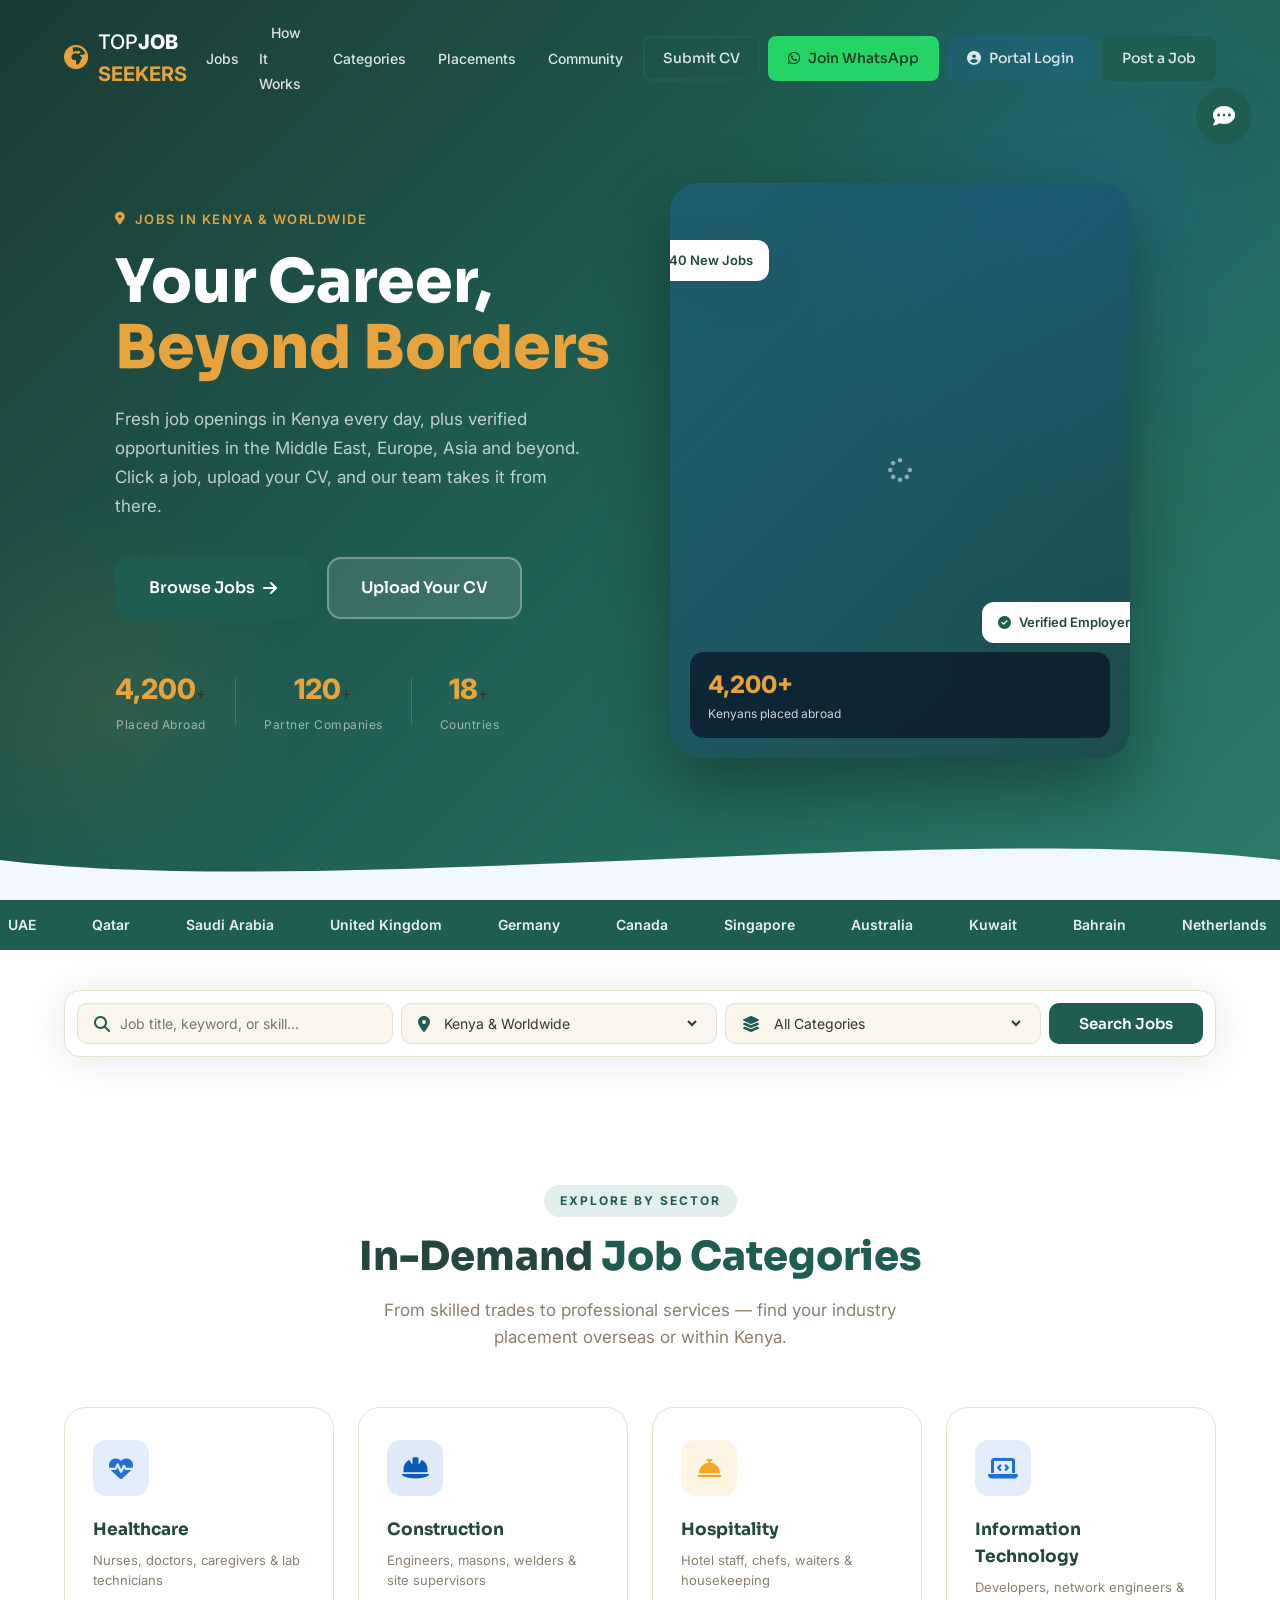
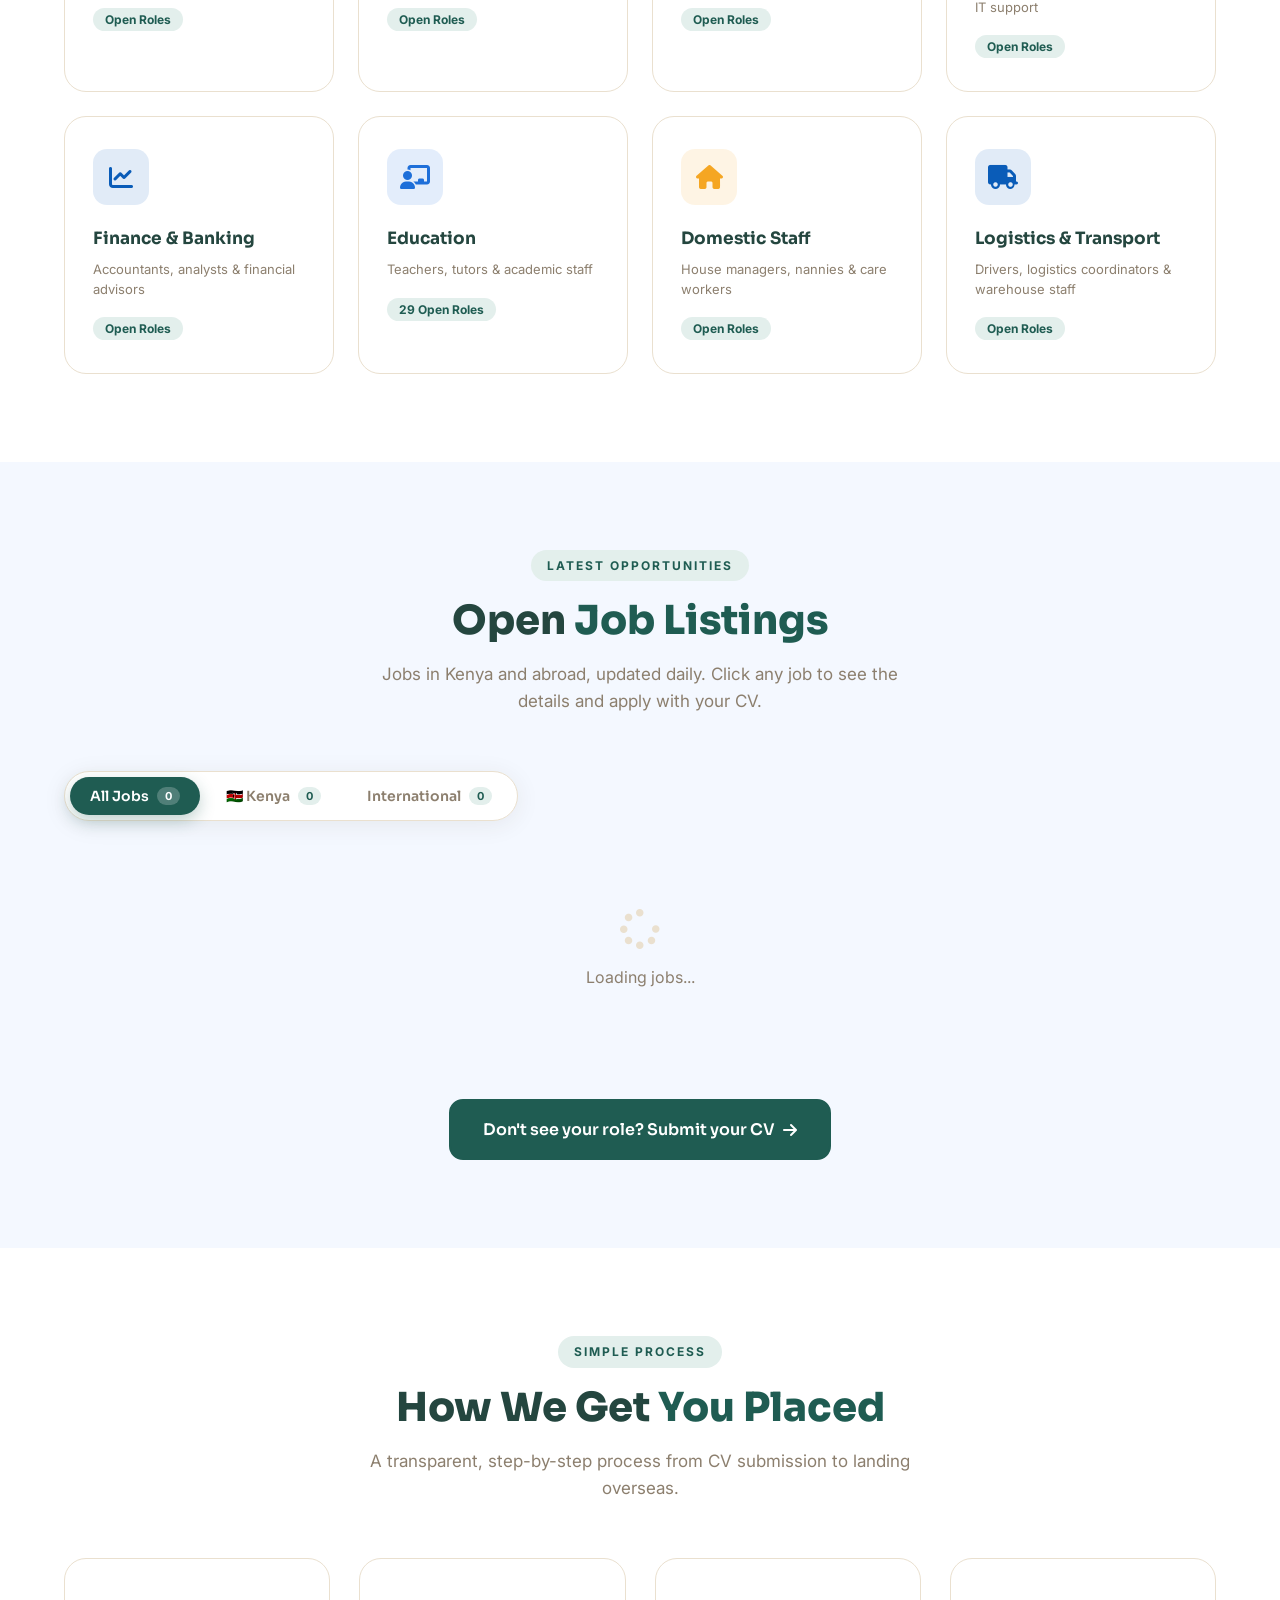
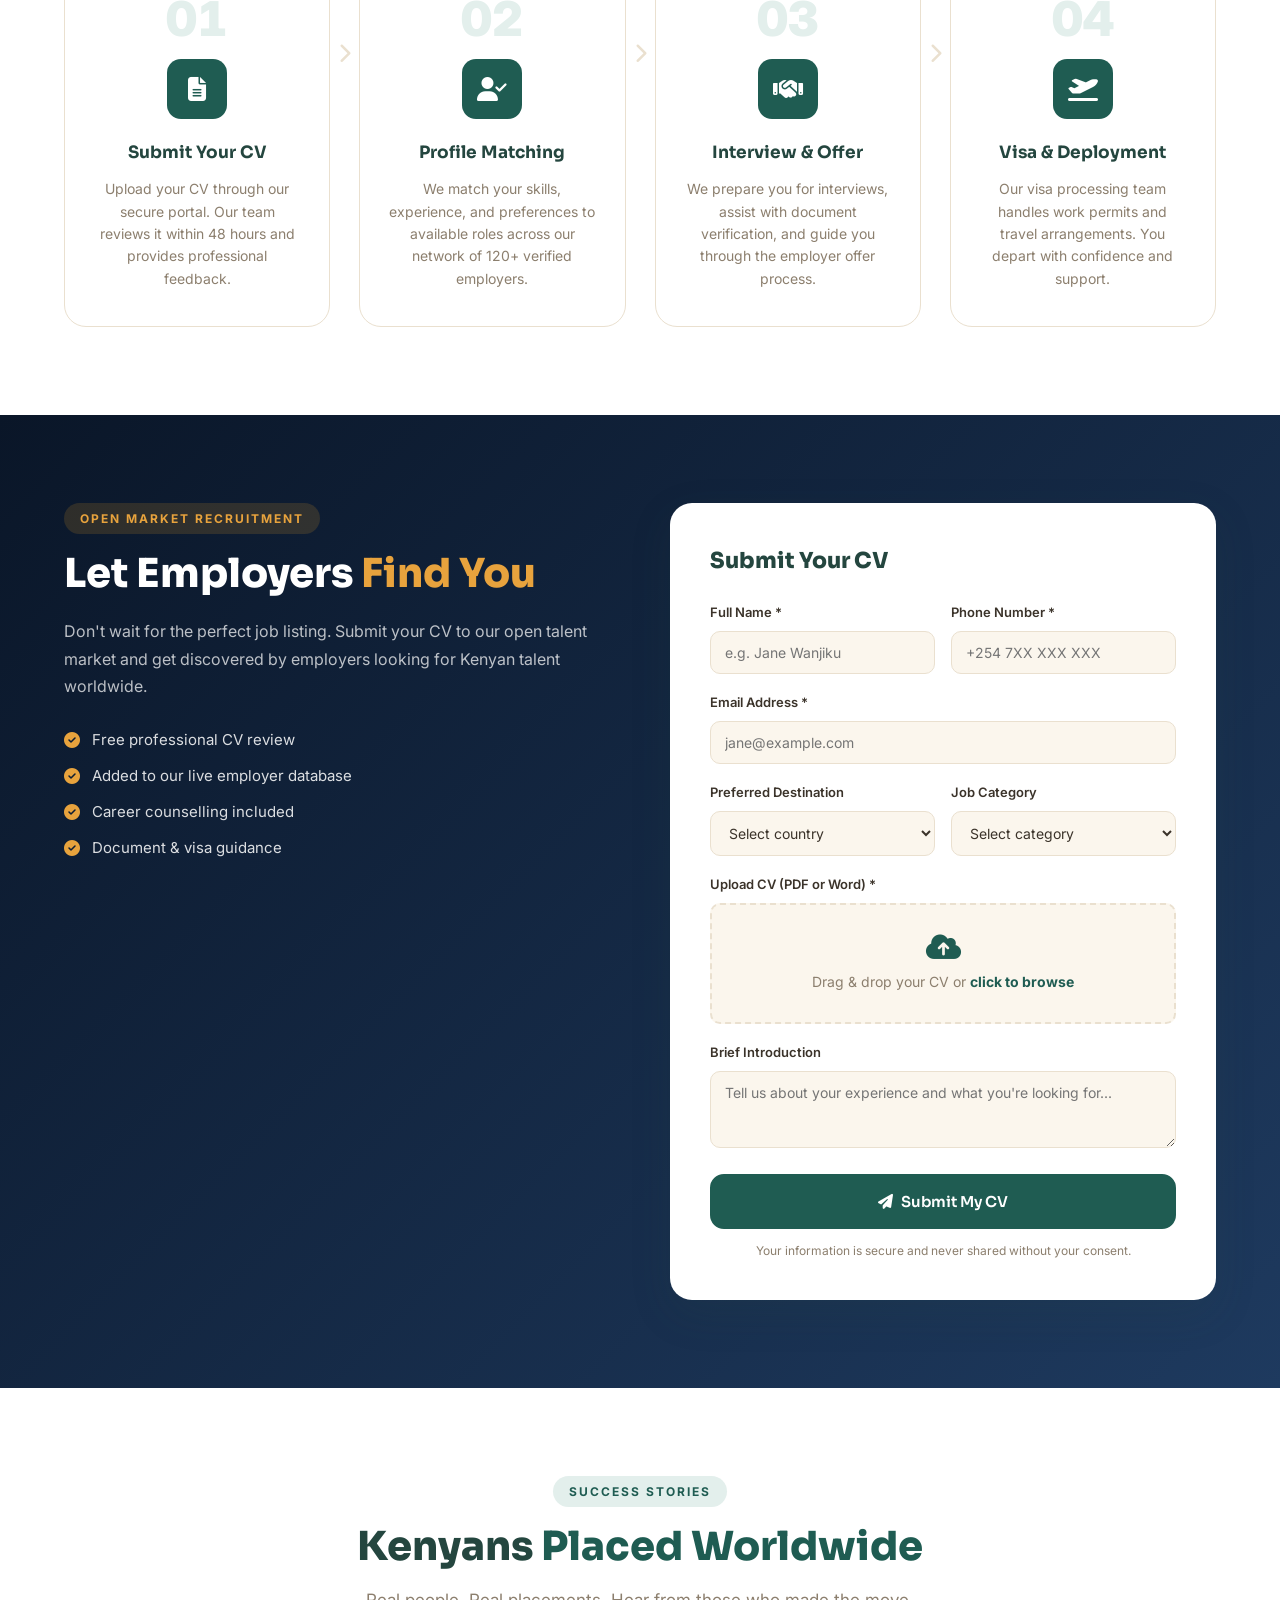
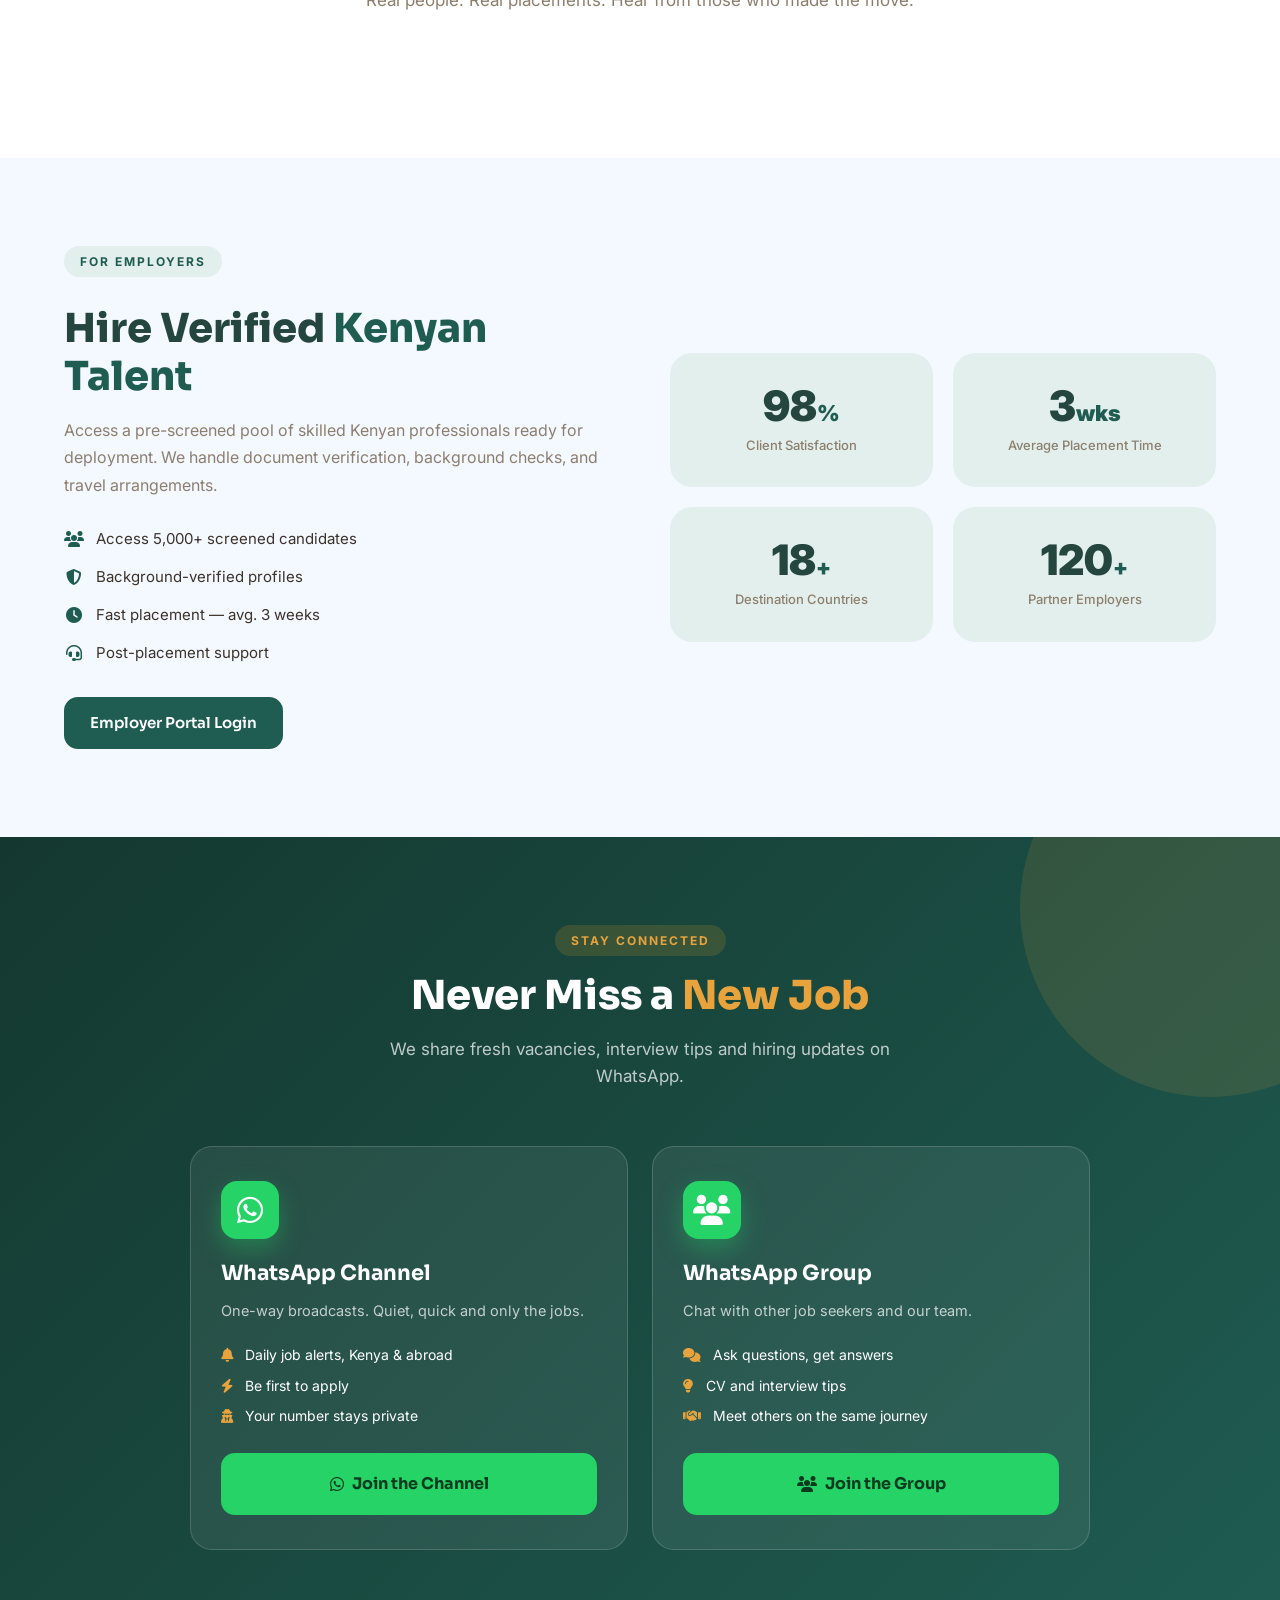
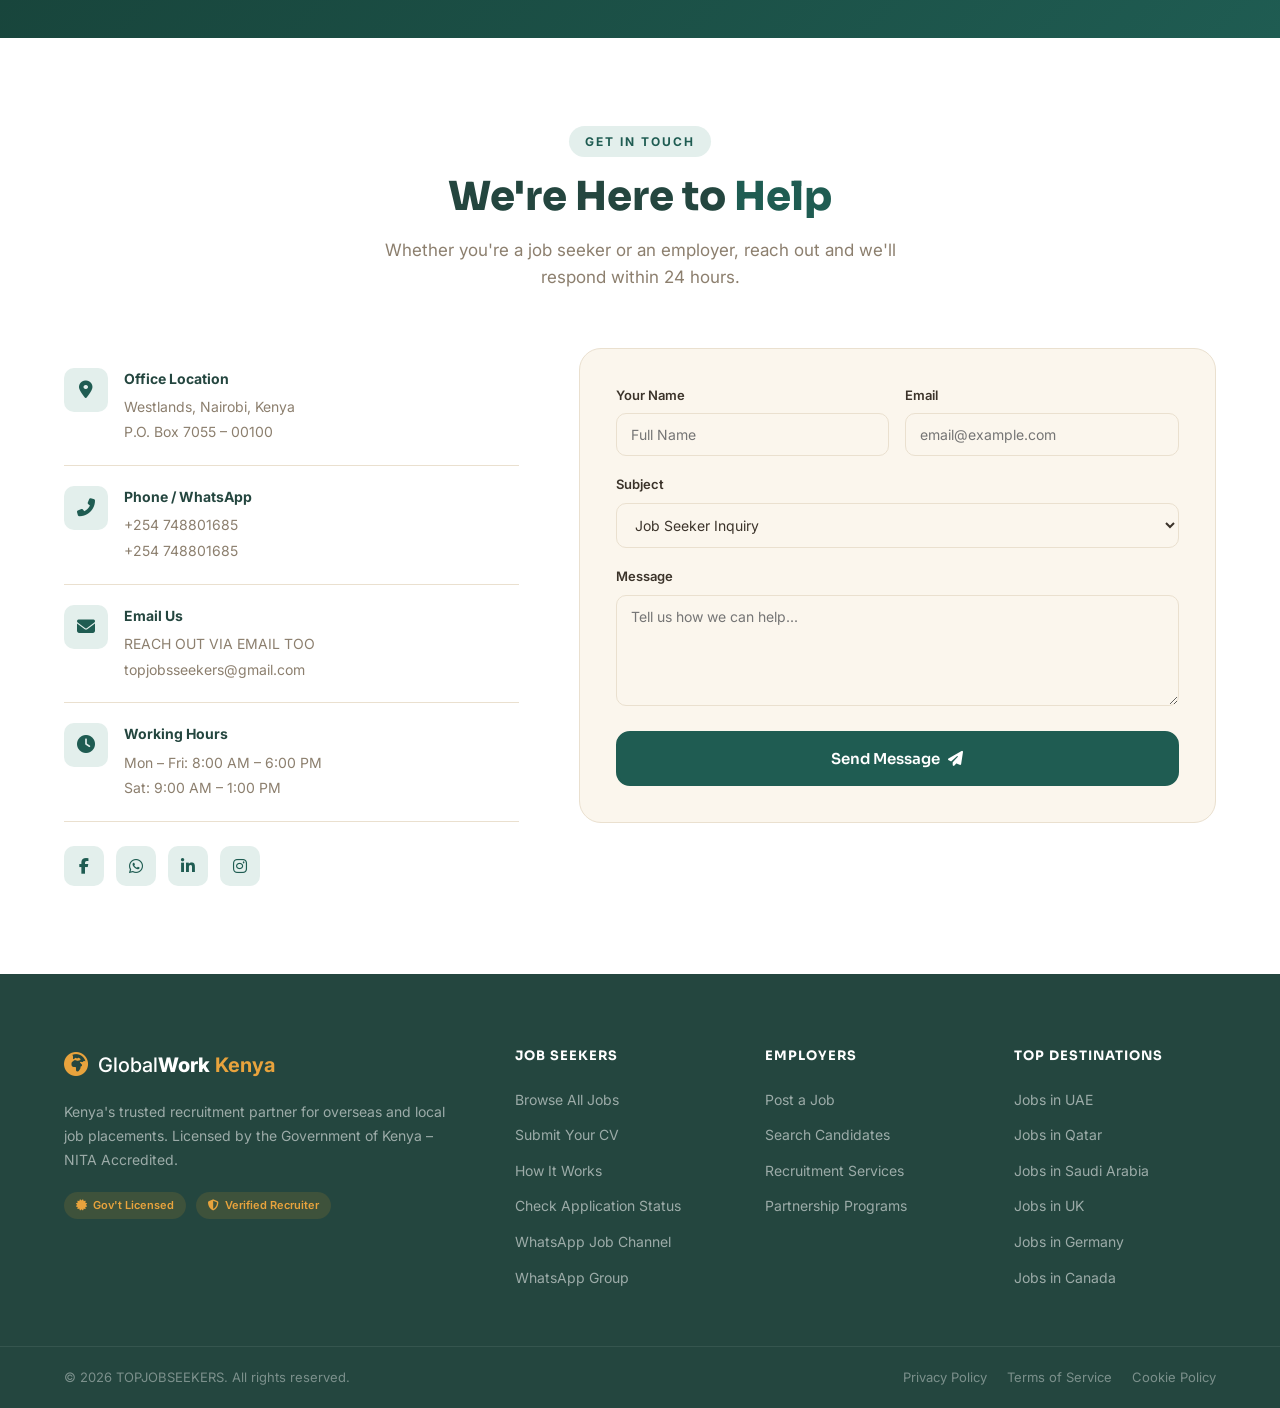
==== commit 3df4415c: "Update index.html" ====
--- a/index.html
+++ b/index.html
@@ -3,69 +3,37 @@
 <head>
   <meta charset="UTF-8" />
   <meta name="viewport" content="width=device-width, initial-scale=1.0" />
-  <title>TOPJOBSEEKERS – Jobs in Kenya &amp; Abroad | Recruitment Agency</title>
-  <meta name="description" content="Find jobs in Kenya and abroad. Click a job, upload your CV and our recruitment team takes it from there. Join our WhatsApp channel for daily job alerts." />
-  <meta name="theme-color" content="#14382f" />
-  <meta property="og:title" content="TOPJOBSEEKERS – Jobs in Kenya &amp; Abroad" />
-  <meta property="og:description" content="Fresh jobs in Kenya and overseas. Apply with your CV in minutes." />
-  <meta property="og:type" content="website" />
-  <link rel="icon" href="data:image/svg+xml,%3Csvg xmlns='http://www.w3.org/2000/svg' viewBox='0 0 100 100'%3E%3Crect width='100' height='100' rx='22' fill='%2314382f'/%3E%3Ctext x='50' y='68' font-size='56' text-anchor='middle' fill='%23e8a33d'%3E%F0%9F%8C%8D%3C/text%3E%3C/svg%3E" />
+  <title>TOPJOBSEEKERS  – Overseas & Local Job Recruitment</title>
   <link rel="stylesheet" href="style.css" />
   <link rel="stylesheet" href="enhancements.css" />
-  <link rel="stylesheet" href="polish.css" />
   <link href="https://fonts.googleapis.com/css2?family=Inter:wght@300;400;500;600;700;800&family=Sora:wght@500;600;700;800&display=swap" rel="stylesheet" />
   <link rel="stylesheet" href="https://cdnjs.cloudflare.com/ajax/libs/font-awesome/6.5.0/css/all.min.css" />
 </head>
 <body>
 
-  <a class="skip-link" href="#jobsList">Skip to jobs</a>
-
-  <!-- ===== NAVBAR (desktop) ===== -->
-  <nav class="navbar" id="navbar" aria-label="Main">
+  <!-- ===== NAVBAR ===== -->
+  <nav class="navbar" id="navbar">
     <div class="container nav-inner">
-      <a href="#home" class="logo" aria-label="TOPJOBSEEKERS home">
+      <a href="#" class="logo">
         <span class="logo-icon"><i class="fas fa-globe-africa"></i></span>
-        <span class="logo-text"><b>TOPJOB</b><i>SEEKERS</i></span>
+        <span>TOP<strong>JOB</strong> <em>SEEKERS</em></span>
       </a>
       <ul class="nav-links" id="navLinks">
-        <li><a href="#jobsList">Jobs</a></li>
+        <li><a href="#jobs">Jobs</a></li>
         <li><a href="#how-it-works">How It Works</a></li>
         <li><a href="#categories">Categories</a></li>
         <li><a href="#placements">Placements</a></li>
         <li><a href="#community">Community</a></li>
-        <li><a href="#faq">FAQ</a></li>
-        <li class="nav-sep" aria-hidden="true"></li>
         <li><a href="#cv-upload" class="btn btn-outline">Submit CV</a></li>
-        <li><a href="#" data-wa="channel" class="btn btn-whatsapp-nav"><i class="fab fa-whatsapp"></i> WhatsApp</a></li>
-        <li><a href="login.html" class="btn btn-ghost-dark"><i class="fas fa-user-circle"></i> Login</a></li>
+        <li><a href="#" data-wa="channel" class="btn btn-whatsapp-nav"><i class="fab fa-whatsapp"></i> Join WhatsApp</a></li>
+        <li><a href="login.html" class="btn btn-ghost-dark"><i class="fas fa-user-circle"></i> Portal Login</a></li>
         <li><a href="#contact" class="btn btn-primary">Post a Job</a></li>
       </ul>
+      <button class="hamburger" id="hamburger" aria-label="Menu">
+        <span></span><span></span><span></span>
+      </button>
     </div>
   </nav>
-
-  <!-- Floating menu button (left) + slide-in drawer. Kept outside <nav> so they stay fixed while scrolling. -->
-  <button class="nav-fab" id="navFab" aria-label="Open menu" aria-expanded="false" aria-controls="mobileDrawer"><span></span><span></span><span></span></button>
-  <div class="drawer-overlay" id="drawerOverlay"></div>
-  <aside class="mobile-drawer" id="mobileDrawer" aria-label="Menu">
-    <div class="drawer-brand">TOPJOB<span>SEEKERS</span></div>
-    <ul class="drawer-links">
-      <li style="--i:0"><a href="#jobsList"><i class="fas fa-briefcase"></i> Jobs</a></li>
-      <li style="--i:1"><a href="#hot-alerts"><i class="fas fa-fire"></i> Hot Alerts</a></li>
-      <li style="--i:2"><a href="#how-it-works"><i class="fas fa-route"></i> How It Works</a></li>
-      <li style="--i:3"><a href="#categories"><i class="fas fa-th-large"></i> Categories</a></li>
-      <li style="--i:4"><a href="#placements"><i class="fas fa-trophy"></i> Placements</a></li>
-      <li style="--i:5"><a href="#community"><i class="fab fa-whatsapp"></i> Community</a></li>
-      <li style="--i:6"><a href="#faq"><i class="fas fa-question-circle"></i> FAQ</a></li>
-      <li style="--i:7"><a href="#contact"><i class="fas fa-envelope"></i> Contact</a></li>
-    </ul>
-    <div class="drawer-cta">
-      <a href="#cv-upload" class="btn btn-primary"><i class="fas fa-file-upload"></i> Submit CV</a>
-      <a href="#" data-wa="channel" class="btn btn-whatsapp-nav"><i class="fab fa-whatsapp"></i> Join WhatsApp</a>
-      <a href="login.html" class="btn btn-ghost-dark"><i class="fas fa-user-circle"></i> Portal Login</a>
-      <a href="#contact" class="btn btn-outline">Post a Job</a>
-    </div>
-    <div class="drawer-foot"><a href="privacy.html">Privacy</a> · <a href="terms.html">Terms</a> · <a href="cookie-policy.html">Cookies</a></div>
-  </aside>
 
   <!-- ===== HERO ===== -->
   <section class="hero" id="home">
@@ -78,18 +46,6 @@
         <span class="hero-eyebrow"><i class="fas fa-map-marker-alt"></i> Jobs in Kenya &amp; Worldwide</span>
         <h1>Your Career, <br /><span class="highlight">Beyond Borders</span></h1>
         <p class="hero-sub">Fresh job openings in Kenya every day, plus verified opportunities in the Middle East, Europe, Asia and beyond. Click a job, upload your CV, and our team takes it from there.</p>
-        <div class="hero-choice">
-          <button class="choice-card" type="button" data-goto="kenya">
-            <span class="choice-flag"><img src="images/flag-kenya.png" alt="" onerror="this.onerror=function(){this.remove()};this.src='https://flagcdn.com/w160/ke.png'" /></span>
-            <span><strong>Jobs in Kenya</strong><small id="heroKenyaCount">Browse local roles</small></span>
-            <i class="fas fa-arrow-right go"></i>
-          </button>
-          <button class="choice-card" type="button" data-goto="international">
-            <span class="choice-flag"><i class="fas fa-globe-africa"></i><img src="images/flag-world.png" alt="" onerror="this.remove()" /></span>
-            <span><strong>Jobs Abroad</strong><small id="heroIntlCount">Browse overseas roles</small></span>
-            <i class="fas fa-arrow-right go"></i>
-          </button>
-        </div>
         <div class="hero-actions">
           <a href="#jobs" class="btn btn-primary btn-lg">Browse Jobs <i class="fas fa-arrow-right"></i></a>
           <a href="#cv-upload" class="btn btn-ghost btn-lg">Upload Your CV</a>
@@ -106,7 +62,7 @@
         <div class="hero-photo-card" id="heroPhotoWrap">
           <img id="heroPhoto" class="hero-photo" src="" alt="" />
           <div class="hero-photo-skeleton"><i class="fas fa-spinner fa-spin"></i></div>
-          <div class="floating-tag tag-1"><i class="fas fa-briefcase"></i> <span id="heroJobTag">Fresh jobs daily</span></div>
+          <div class="floating-tag tag-1"><i class="fas fa-briefcase"></i> 340 New Jobs</div>
           <div class="floating-tag tag-2"><i class="fas fa-check-circle"></i> Verified Employers</div>
           <div class="hero-photo-stat">
             <span class="hero-photo-stat-num">4,200+</span>
@@ -128,17 +84,6 @@
       <!-- populated by script.js from the same country list, flag glued to name -->
     </div>
   </div>
-
-  <!-- ===== HOT ALERTS (post from Dashboard → Hot Alert; hidden when none are active) ===== -->
-  <section class="hot-section hidden" id="hot-alerts" aria-labelledby="hotTitle">
-    <div class="container">
-      <div class="hot-head">
-        <h2 class="hot-title" id="hotTitle"><span class="hot-pulse"></span> Hot Job Alerts</h2>
-        <span class="hot-sub">Urgent openings. Apply quickly, these close soon.</span>
-      </div>
-      <div class="hot-track" id="hotTrack"></div>
-    </div>
-  </section>
 
   <!-- ===== SUCCESSFUL PLACEMENTS (added from Dashboard → Placements; hidden until you add one) ===== -->
   <section class="placements-section section hidden" id="placements">
@@ -203,85 +148,53 @@
         <p>From skilled trades to professional services — find your industry placement overseas or within Kenya.</p>
       </div>
       <div class="categories-grid">
-        <div class="cat-card" data-category="Healthcare" tabindex="0" role="button" aria-expanded="false">
-          <div class="cat-media"><img src="images/cat-healthcare.jpg" alt="" loading="lazy" onerror="this.parentElement.classList.add('empty')" /></div>
-          <div class="cat-body">
-            <div class="cat-icon" style="--c:#1E6FD9"><i class="fas fa-heartbeat"></i></div>
-            <h3>Healthcare</h3>
-            <p>Nurses, doctors, caregivers & lab technicians</p>
-            <div class="cat-top"><span class="cat-count">Open roles</span><span class="cat-caret"><i class="fas fa-chevron-down"></i></span></div>
-            <div class="cat-more"><div><div class="cat-more-inner"></div></div></div>
-          </div>
-        </div>
-        <div class="cat-card" data-category="Construction" tabindex="0" role="button" aria-expanded="false">
-          <div class="cat-media"><img src="images/cat-construction.jpg" alt="" loading="lazy" onerror="this.parentElement.classList.add('empty')" /></div>
-          <div class="cat-body">
-            <div class="cat-icon" style="--c:#0A5CB8"><i class="fas fa-hard-hat"></i></div>
-            <h3>Construction</h3>
-            <p>Engineers, masons, welders & site supervisors</p>
-            <div class="cat-top"><span class="cat-count">Open roles</span><span class="cat-caret"><i class="fas fa-chevron-down"></i></span></div>
-            <div class="cat-more"><div><div class="cat-more-inner"></div></div></div>
-          </div>
-        </div>
-        <div class="cat-card" data-category="Hospitality" tabindex="0" role="button" aria-expanded="false">
-          <div class="cat-media"><img src="images/cat-hospitality.jpg" alt="" loading="lazy" onerror="this.parentElement.classList.add('empty')" /></div>
-          <div class="cat-body">
-            <div class="cat-icon" style="--c:#F5A623"><i class="fas fa-concierge-bell"></i></div>
-            <h3>Hospitality</h3>
-            <p>Hotel staff, chefs, waiters & housekeeping</p>
-            <div class="cat-top"><span class="cat-count">Open roles</span><span class="cat-caret"><i class="fas fa-chevron-down"></i></span></div>
-            <div class="cat-more"><div><div class="cat-more-inner"></div></div></div>
-          </div>
-        </div>
-        <div class="cat-card" data-category="IT" tabindex="0" role="button" aria-expanded="false">
-          <div class="cat-media"><img src="images/cat-it.jpg" alt="" loading="lazy" onerror="this.parentElement.classList.add('empty')" /></div>
-          <div class="cat-body">
-            <div class="cat-icon" style="--c:#1E6FD9"><i class="fas fa-laptop-code"></i></div>
-            <h3>Information Technology</h3>
-            <p>Developers, network engineers & IT support</p>
-            <div class="cat-top"><span class="cat-count">Open roles</span><span class="cat-caret"><i class="fas fa-chevron-down"></i></span></div>
-            <div class="cat-more"><div><div class="cat-more-inner"></div></div></div>
-          </div>
-        </div>
-        <div class="cat-card" data-category="Finance" tabindex="0" role="button" aria-expanded="false">
-          <div class="cat-media"><img src="images/cat-finance.jpg" alt="" loading="lazy" onerror="this.parentElement.classList.add('empty')" /></div>
-          <div class="cat-body">
-            <div class="cat-icon" style="--c:#0A5CB8"><i class="fas fa-chart-line"></i></div>
-            <h3>Finance & Banking</h3>
-            <p>Accountants, analysts & financial advisors</p>
-            <div class="cat-top"><span class="cat-count">Open roles</span><span class="cat-caret"><i class="fas fa-chevron-down"></i></span></div>
-            <div class="cat-more"><div><div class="cat-more-inner"></div></div></div>
-          </div>
-        </div>
-        <div class="cat-card" data-category="Education" tabindex="0" role="button" aria-expanded="false">
-          <div class="cat-media"><img src="images/cat-education.jpg" alt="" loading="lazy" onerror="this.parentElement.classList.add('empty')" /></div>
-          <div class="cat-body">
-            <div class="cat-icon" style="--c:#1E6FD9"><i class="fas fa-chalkboard-teacher"></i></div>
-            <h3>Education</h3>
-            <p>Teachers, tutors & academic staff</p>
-            <div class="cat-top"><span class="cat-count">Open roles</span><span class="cat-caret"><i class="fas fa-chevron-down"></i></span></div>
-            <div class="cat-more"><div><div class="cat-more-inner"></div></div></div>
-          </div>
-        </div>
-        <div class="cat-card" data-category="Domestic" tabindex="0" role="button" aria-expanded="false">
-          <div class="cat-media"><img src="images/cat-domestic.jpg" alt="" loading="lazy" onerror="this.parentElement.classList.add('empty')" /></div>
-          <div class="cat-body">
-            <div class="cat-icon" style="--c:#F5A623"><i class="fas fa-home"></i></div>
-            <h3>Domestic Staff</h3>
-            <p>House managers, nannies & care workers</p>
-            <div class="cat-top"><span class="cat-count">Open roles</span><span class="cat-caret"><i class="fas fa-chevron-down"></i></span></div>
-            <div class="cat-more"><div><div class="cat-more-inner"></div></div></div>
-          </div>
-        </div>
-        <div class="cat-card" data-category="Logistics" tabindex="0" role="button" aria-expanded="false">
-          <div class="cat-media"><img src="images/cat-logistics.jpg" alt="" loading="lazy" onerror="this.parentElement.classList.add('empty')" /></div>
-          <div class="cat-body">
-            <div class="cat-icon" style="--c:#0A5CB8"><i class="fas fa-truck"></i></div>
-            <h3>Logistics & Transport</h3>
-            <p>Drivers, logistics coordinators & warehouse staff</p>
-            <div class="cat-top"><span class="cat-count">Open roles</span><span class="cat-caret"><i class="fas fa-chevron-down"></i></span></div>
-            <div class="cat-more"><div><div class="cat-more-inner"></div></div></div>
-          </div>
+        <div class="cat-card" data-category="Healthcare">
+          <div class="cat-icon" style="--c:#1E6FD9"><i class="fas fa-heartbeat"></i></div>
+          <h3>Healthcare</h3>
+          <p>Nurses, doctors, caregivers & lab technicians</p>
+          <span class="cat-count"> Open Roles</span>
+        </div>
+        <div class="cat-card" data-category="Construction">
+          <div class="cat-icon" style="--c:#0A5CB8"><i class="fas fa-hard-hat"></i></div>
+          <h3>Construction</h3>
+          <p>Engineers, masons, welders & site supervisors</p>
+          <span class="cat-count"> Open Roles</span>
+        </div>
+        <div class="cat-card" data-category="Hospitality">
+          <div class="cat-icon" style="--c:#F5A623"><i class="fas fa-concierge-bell"></i></div>
+          <h3>Hospitality</h3>
+          <p>Hotel staff, chefs, waiters & housekeeping</p>
+          <span class="cat-count">Open Roles</span>
+        </div>
+        <div class="cat-card" data-category="IT">
+          <div class="cat-icon" style="--c:#1E6FD9"><i class="fas fa-laptop-code"></i></div>
+          <h3>Information Technology</h3>
+          <p>Developers, network engineers & IT support</p>
+          <span class="cat-count"> Open Roles</span>
+        </div>
+        <div class="cat-card" data-category="Finance">
+          <div class="cat-icon" style="--c:#0A5CB8"><i class="fas fa-chart-line"></i></div>
+          <h3>Finance & Banking</h3>
+          <p>Accountants, analysts & financial advisors</p>
+          <span class="cat-count"> Open Roles</span>
+        </div>
+        <div class="cat-card" data-category="Education">
+          <div class="cat-icon" style="--c:#1E6FD9"><i class="fas fa-chalkboard-teacher"></i></div>
+          <h3>Education</h3>
+          <p>Teachers, tutors & academic staff</p>
+          <span class="cat-count">29 Open Roles</span>
+        </div>
+        <div class="cat-card" data-category="Domestic">
+          <div class="cat-icon" style="--c:#F5A623"><i class="fas fa-home"></i></div>
+          <h3>Domestic Staff</h3>
+          <p>House managers, nannies & care workers</p>
+          <span class="cat-count">Open Roles</span>
+        </div>
+        <div class="cat-card" data-category="Logistics">
+          <div class="cat-icon" style="--c:#0A5CB8"><i class="fas fa-truck"></i></div>
+          <h3>Logistics & Transport</h3>
+          <p>Drivers, logistics coordinators & warehouse staff</p>
+          <span class="cat-count"> Open Roles</span>
         </div>
       </div>
     </div>
@@ -298,8 +211,8 @@
       <div class="jobs-toolbar">
         <div class="jobs-tabs" role="tablist" aria-label="Job region">
           <button class="jobs-tab active" data-tab="all" role="tab">All Jobs <span class="tab-count" id="tabCountAll">0</span></button>
-          <button class="jobs-tab" data-tab="kenya" role="tab"><img class="flag-ico" src="https://flagcdn.com/w40/ke.png" alt="" /> Kenya <span class="tab-count" id="tabCountKenya">0</span></button>
-          <button class="jobs-tab" data-tab="international" role="tab"><i class="fas fa-globe-africa"></i> International <span class="tab-count" id="tabCountIntl">0</span></button>
+          <button class="jobs-tab" data-tab="kenya" role="tab">🇰🇪 Kenya <span class="tab-count" id="tabCountKenya">0</span></button>
+          <button class="jobs-tab" data-tab="international" role="tab">International <span class="tab-count" id="tabCountIntl">0</span></button>
         </div>
         <span class="jobs-count" id="jobsCount"></span>
       </div>
@@ -324,40 +237,32 @@
         <p>A transparent, step-by-step process from CV submission to landing overseas.</p>
       </div>
       <div class="steps-track">
-        <div class="step-card" tabindex="0" role="button" aria-expanded="false">
+        <div class="step-card">
           <div class="step-num">01</div>
           <div class="step-icon"><i class="fas fa-file-alt"></i></div>
           <h3>Submit Your CV</h3>
           <p>Upload your CV through our secure portal. Our team reviews it within 48 hours and provides professional feedback.</p>
-          <span class="step-tap">Tap for details <i class="fas fa-chevron-down"></i></span>
-          <div class="step-more"><div><div class="step-more-inner"><ul><li style="--c:0">Upload a PDF or Word CV (max 8MB)</li><li style="--c:1">Add your phone and email so we can reach you</li><li style="--c:2">Our team reviews it within 48 hours</li><li style="--c:3">You can also apply straight from any job card</li></ul></div></div></div>
         </div>
         <div class="step-arrow"><i class="fas fa-chevron-right"></i></div>
-        <div class="step-card" tabindex="0" role="button" aria-expanded="false">
+        <div class="step-card">
           <div class="step-num">02</div>
           <div class="step-icon"><i class="fas fa-user-check"></i></div>
           <h3>Profile Matching</h3>
           <p>We match your skills, experience, and preferences to available roles across our network of 120+ verified employers.</p>
-          <span class="step-tap">Tap for details <i class="fas fa-chevron-down"></i></span>
-          <div class="step-more"><div><div class="step-more-inner"><ul><li style="--c:0">We compare your skills and experience with open roles</li><li style="--c:1">We contact you when a role fits your profile</li><li style="--c:2">Tell us your preferred sector or country to help us match you</li></ul></div></div></div>
         </div>
         <div class="step-arrow"><i class="fas fa-chevron-right"></i></div>
-        <div class="step-card" tabindex="0" role="button" aria-expanded="false">
+        <div class="step-card">
           <div class="step-num">03</div>
           <div class="step-icon"><i class="fas fa-handshake"></i></div>
           <h3>Interview & Offer</h3>
           <p>We prepare you for interviews, assist with document verification, and guide you through the employer offer process.</p>
-          <span class="step-tap">Tap for details <i class="fas fa-chevron-down"></i></span>
-          <div class="step-more"><div><div class="step-more-inner"><ul><li style="--c:0">Interview preparation from our team</li><li style="--c:1">Help checking and organising your documents</li><li style="--c:2">We explain the employer's offer before you decide</li></ul></div></div></div>
         </div>
         <div class="step-arrow"><i class="fas fa-chevron-right"></i></div>
-        <div class="step-card" tabindex="0" role="button" aria-expanded="false">
+        <div class="step-card">
           <div class="step-num">04</div>
           <div class="step-icon"><i class="fas fa-plane-departure"></i></div>
           <h3>Visa & Deployment</h3>
           <p>Our visa processing team handles work permits and travel arrangements. You depart with confidence and support.</p>
-          <span class="step-tap">Tap for details <i class="fas fa-chevron-down"></i></span>
-          <div class="step-more"><div><div class="step-more-inner"><ul><li style="--c:0">Guidance on work permit and visa steps for jobs abroad</li><li style="--c:1">Support with travel arrangements once an offer is accepted</li><li style="--c:2">Timelines depend on the employer and the destination country</li></ul></div></div></div>
         </div>
       </div>
     </div>
@@ -442,37 +347,7 @@
     </div>
   </section>
 
-<!-- ===== WHY TRUST US ===== -->
-  <section class="trust-section section" id="why-us">
-    <div class="container">
-      <div class="section-header">
-        <span class="section-eyebrow">Why TOPJOBSEEKERS</span>
-        <h2>A Recruitment Partner You Can <span class="highlight">Rely On</span></h2>
-        <p>Clear communication, careful handling of your information, and honest advice at every step.</p>
-      </div>
-      <div class="trust-grid">
-        <div class="trust-card reveal"><div class="ti"><i class="fas fa-clock"></i></div><h3>CV reviewed in 48 hours</h3><p>Send your CV once. Our recruitment team reviews it and gets back to you within 48 hours.</p></div>
-        <div class="trust-card reveal"><div class="ti"><i class="fas fa-lock"></i></div><h3>Your CV is handled securely</h3><p>Your CV travels over an encrypted connection and is seen only by our team and the employer you apply to.</p></div>
-        <div class="trust-card reveal"><div class="ti"><i class="fab fa-whatsapp"></i></div><h3>Real people on WhatsApp</h3><p>Questions? Chat with our team on WhatsApp, or ask the assistant on this page any time.</p></div>
-        <div class="trust-card reveal"><div class="ti"><i class="fas fa-clipboard-check"></i></div><h3>Honest, clear process</h3><p>We explain each step. We never guarantee a job or a visa, and you always decide whether to accept an offer.</p></div>
-      </div>
-      <div class="safety-box">
-        <i class="fas fa-shield-alt"></i>
-        <div>
-          <h3>Stay safe from job scams</h3>
-          <ul>
-            <li>Never pay anyone to be shortlisted or to "secure" an interview.</li>
-            <li>Before paying any agency, check that it is registered with the National Employment Authority (NEA).</li>
-            <li>Get every fee, contract and job offer in writing, and read it before you sign.</li>
-            <li>Be careful with offers that come through a private number, or that promise a job with no interview.</li>
-            <li>Not sure about an offer? Ask us on WhatsApp before you send any money or documents.</li>
-          </ul>
-        </div>
-      </div>
-    </div>
-  </section>
-
-    <!-- ===== TESTIMONIALS ===== -->
+  <!-- ===== TESTIMONIALS ===== -->
   <section class="testimonials-section section" id="testimonials">
     <div class="container">
       <div class="section-header">
@@ -524,48 +399,7 @@
     </div>
   </section>
 
-<!-- ===== FAQ ===== -->
-  <section class="faq-section section" id="faq">
-    <div class="container">
-      <div class="section-header">
-        <span class="section-eyebrow">Questions</span>
-        <h2>Frequently Asked <span class="highlight">Questions</span></h2>
-        <p>Quick answers about applying, timelines and staying safe.</p>
-      </div>
-      <div class="faq-list">
-        <div class="faq-item">
-          <button class="faq-q" type="button" aria-expanded="false"><span>How do I apply for a job?</span><i class="fas fa-chevron-down"></i></button>
-          <div class="faq-a"><div><p>Click any job card to read the details, then fill in the short form and attach your CV (PDF or Word, up to 8MB). Your application is emailed straight to our recruitment team. You can also use the Submit Your CV section if you do not see a role that fits.</p></div></div>
-        </div>
-        <div class="faq-item">
-          <button class="faq-q" type="button" aria-expanded="false"><span>How long until I hear back?</span><i class="fas fa-chevron-down"></i></button>
-          <div class="faq-a"><div><p>Our team reviews CVs within 48 hours. After that, timelines depend on the employer. Jobs abroad can take longer because of interviews, documents and work permits.</p></div></div>
-        </div>
-        <div class="faq-item">
-          <button class="faq-q" type="button" aria-expanded="false"><span>Do I need an account to apply?</span><i class="fas fa-chevron-down"></i></button>
-          <div class="faq-a"><div><p>No. You can apply directly from any job card without an account. The portal login lets you manage your profile and follow your application status.</p></div></div>
-        </div>
-        <div class="faq-item">
-          <button class="faq-q" type="button" aria-expanded="false"><span>What is the difference between Kenya and International jobs?</span><i class="fas fa-chevron-down"></i></button>
-          <div class="faq-a"><div><p>Kenya jobs are roles based in Kenya. International jobs are roles abroad, and usually involve extra steps such as document checks and work permits. Use the tabs in the Job Listings section to switch between them.</p></div></div>
-        </div>
-        <div class="faq-item">
-          <button class="faq-q" type="button" aria-expanded="false"><span>Is there a fee?</span><i class="fas fa-chevron-down"></i></button>
-          <div class="faq-a"><div><p>Fees depend on the service. Please ask our team on WhatsApp, and make sure any fee is confirmed to you in writing before you pay anything.</p></div></div>
-        </div>
-        <div class="faq-item">
-          <button class="faq-q" type="button" aria-expanded="false"><span>Do you guarantee a job or visa?</span><i class="fas fa-chevron-down"></i></button>
-          <div class="faq-a"><div><p>No. We match you with opportunities and guide you through the process, but hiring decisions and visa approvals are made by employers and governments.</p></div></div>
-        </div>
-        <div class="faq-item">
-          <button class="faq-q" type="button" aria-expanded="false"><span>How do I update or delete my data?</span><i class="fas fa-chevron-down"></i></button>
-          <div class="faq-a"><div><p>Email topjobsseekers@gmail.com and we will help. You can read how we handle your information in our <a href="privacy.html">Privacy Policy</a>.</p></div></div>
-        </div>
-      </div>
-    </div>
-  </section>
-
-    <!-- ===== WHATSAPP COMMUNITY ===== -->
+  <!-- ===== WHATSAPP COMMUNITY ===== -->
   <section class="community-section section" id="community">
     <div class="container">
       <div class="section-header">
@@ -614,21 +448,21 @@
             <i class="fas fa-map-marker-alt"></i>
             <div>
               <strong>Office Location</strong>
-              <span>Westlands, Nairobi, Kenya<br/>P.O. Box 12345 – 00100</span>
+              <span>Westlands, Nairobi, Kenya<br/>P.O. Box 7055 – 00100</span>
             </div>
           </div>
           <div class="contact-item">
             <i class="fas fa-phone-alt"></i>
             <div>
               <strong>Phone / WhatsApp</strong>
-              <span>+254 748801685</span>
+              <span>+254 748801685<br/>+254 748801685</span>
             </div>
           </div>
           <div class="contact-item">
             <i class="fas fa-envelope"></i>
             <div>
               <strong>Email Us</strong>
-              <span>topjobsseekers@gmail.com</span>
+              <span>REACH OUT VIA EMAIL TOO<br/>topjobsseekers@gmail.com</span>
             </div>
           </div>
           <div class="contact-item">
@@ -687,10 +521,13 @@
       <div class="footer-brand">
         <a href="#" class="logo light">
           <span class="logo-icon"><i class="fas fa-globe-africa"></i></span>
-          <span class="logo-text"><b>TOPJOB</b><i>SEEKERS</i></span>
+          <span>Global<strong>Work</strong> <em>Kenya</em></span>
         </a>
-        <p>A Kenyan recruitment agency connecting job seekers with local and overseas employers.</p>
-        <div class="footer-badges" id="footerBadges"><span><i class="fas fa-lock"></i> Secure CV handling</span></div>
+        <p>Kenya's trusted recruitment partner for overseas and local job placements. Licensed by the Government of Kenya – NITA Accredited.</p>
+        <div class="footer-badges">
+          <span><i class="fas fa-certificate"></i> Gov't Licensed</span>
+          <span><i class="fas fa-shield-alt"></i> Verified Recruiter</span>
+        </div>
       </div>
       <div class="footer-col">
         <h4>Job Seekers</h4>
@@ -708,18 +545,19 @@
         <ul>
           <li><a href="#contact">Post a Job</a></li>
           <li><a href="login.html">Search Candidates</a></li>
-          <li><a href="#contact">Contact Us</a></li>
+          <li><a href="#">Recruitment Services</a></li>
+          <li><a href="#">Partnership Programs</a></li>
         </ul>
       </div>
       <div class="footer-col">
         <h4>Top Destinations</h4>
         <ul>
-          <li><a href="#jobsList" data-country="UAE">Jobs in UAE</a></li>
-          <li><a href="#jobsList" data-country="Qatar">Jobs in Qatar</a></li>
-          <li><a href="#jobsList" data-country="Saudi Arabia">Jobs in Saudi Arabia</a></li>
-          <li><a href="#jobsList" data-country="United Kingdom">Jobs in UK</a></li>
-          <li><a href="#jobsList" data-country="Germany">Jobs in Germany</a></li>
-          <li><a href="#jobsList" data-country="Canada">Jobs in Canada</a></li>
+          <li><a href="#">Jobs in UAE</a></li>
+          <li><a href="#">Jobs in Qatar</a></li>
+          <li><a href="#">Jobs in Saudi Arabia</a></li>
+          <li><a href="#">Jobs in UK</a></li>
+          <li><a href="#">Jobs in Germany</a></li>
+          <li><a href="#">Jobs in Canada</a></li>
         </ul>
       </div>
     </div>
@@ -727,10 +565,9 @@
       <div class="container">
         <span>© 2026 TOPJOBSEEKERS. All rights reserved.</span>
         <div class="footer-legal">
-          <a href="privacy.html">Privacy Policy</a>
-          <a href="terms.html">Terms of Use</a>
-          <a href="cookie-policy.html">Cookie Policy</a>
-          <a href="#" id="cookieSettings">Cookie settings</a>
+          <a href="#">Privacy Policy</a>
+          <a href="#">Terms of Service</a>
+          <a href="#">Cookie Policy</a>
         </div>
       </div>
     </div>
@@ -772,8 +609,6 @@
   <script src="site-config.js"></script>
   <script src="script.js"></script>
   <script src="jobs.js"></script>
-  <script src="ui.js"></script>
-  <script src="consent.js"></script>
   <script src="chat-widget.js"></script>
 </body>
 </html>
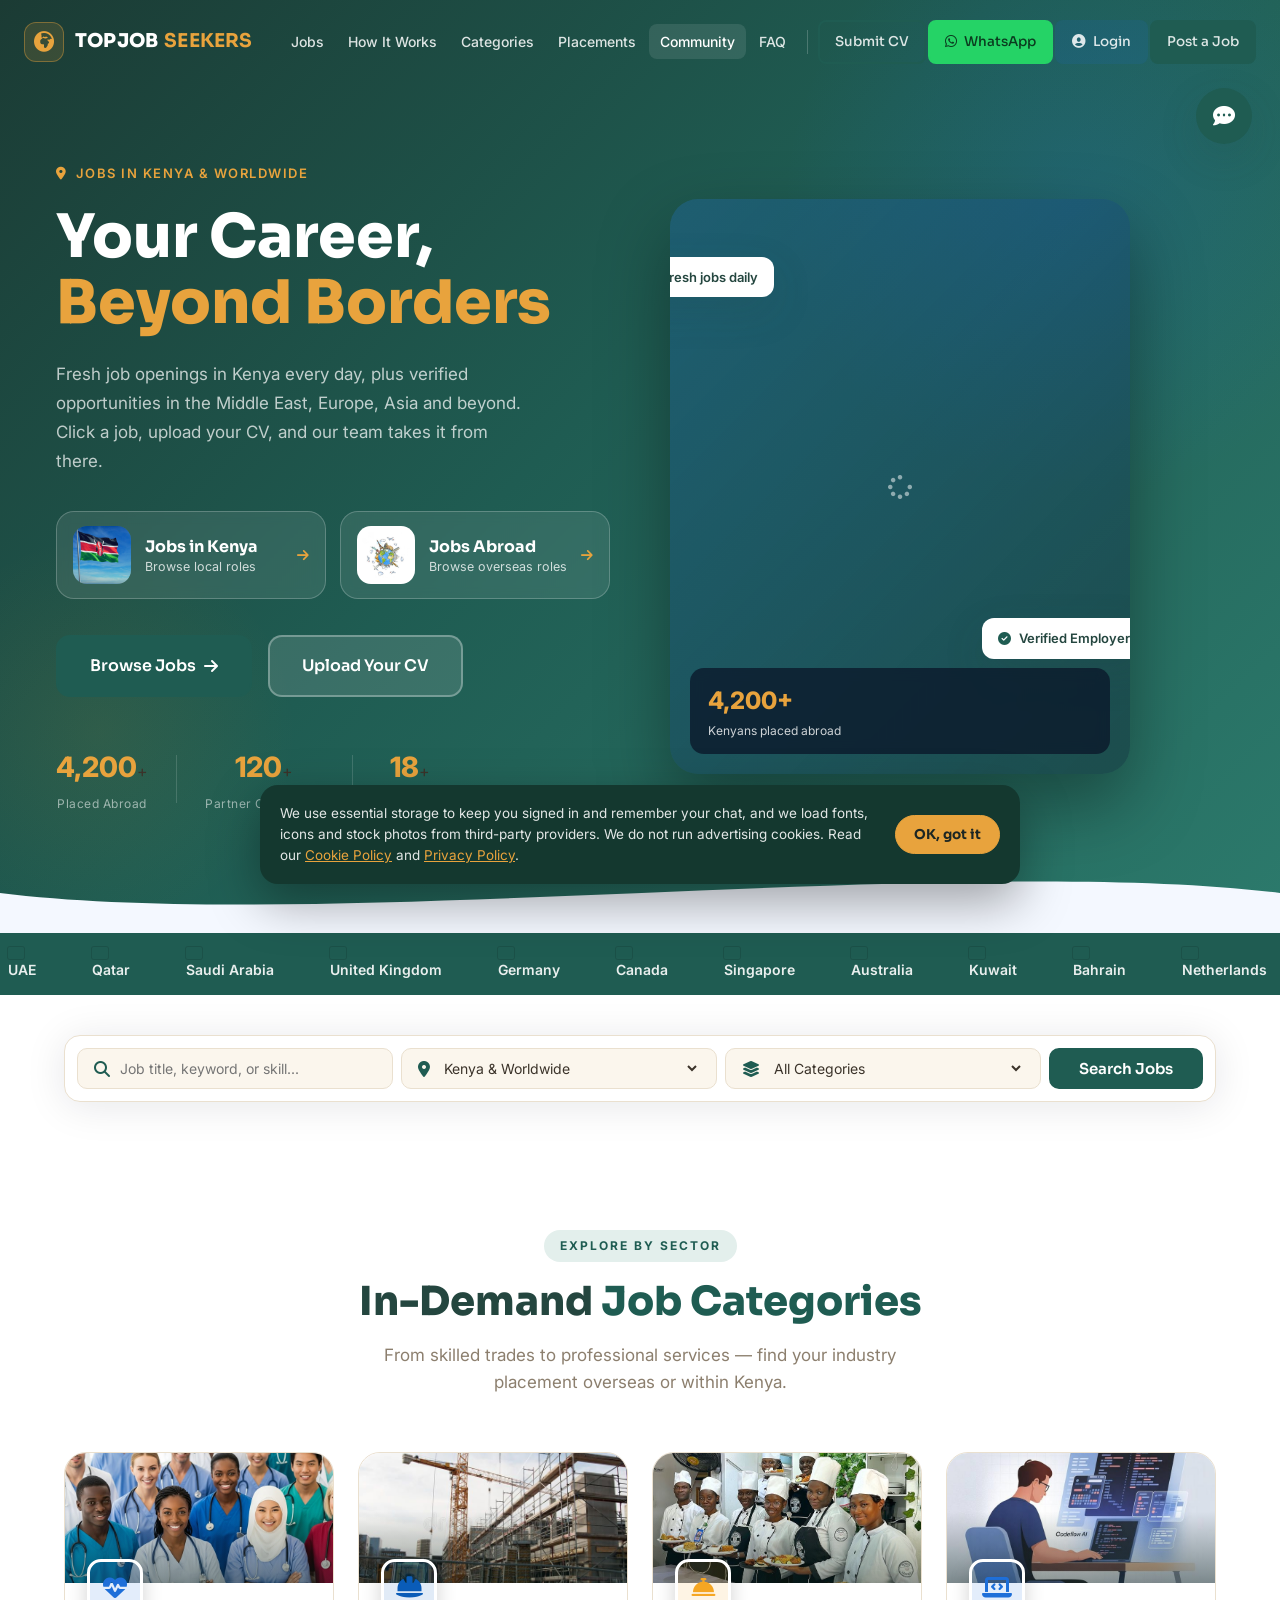
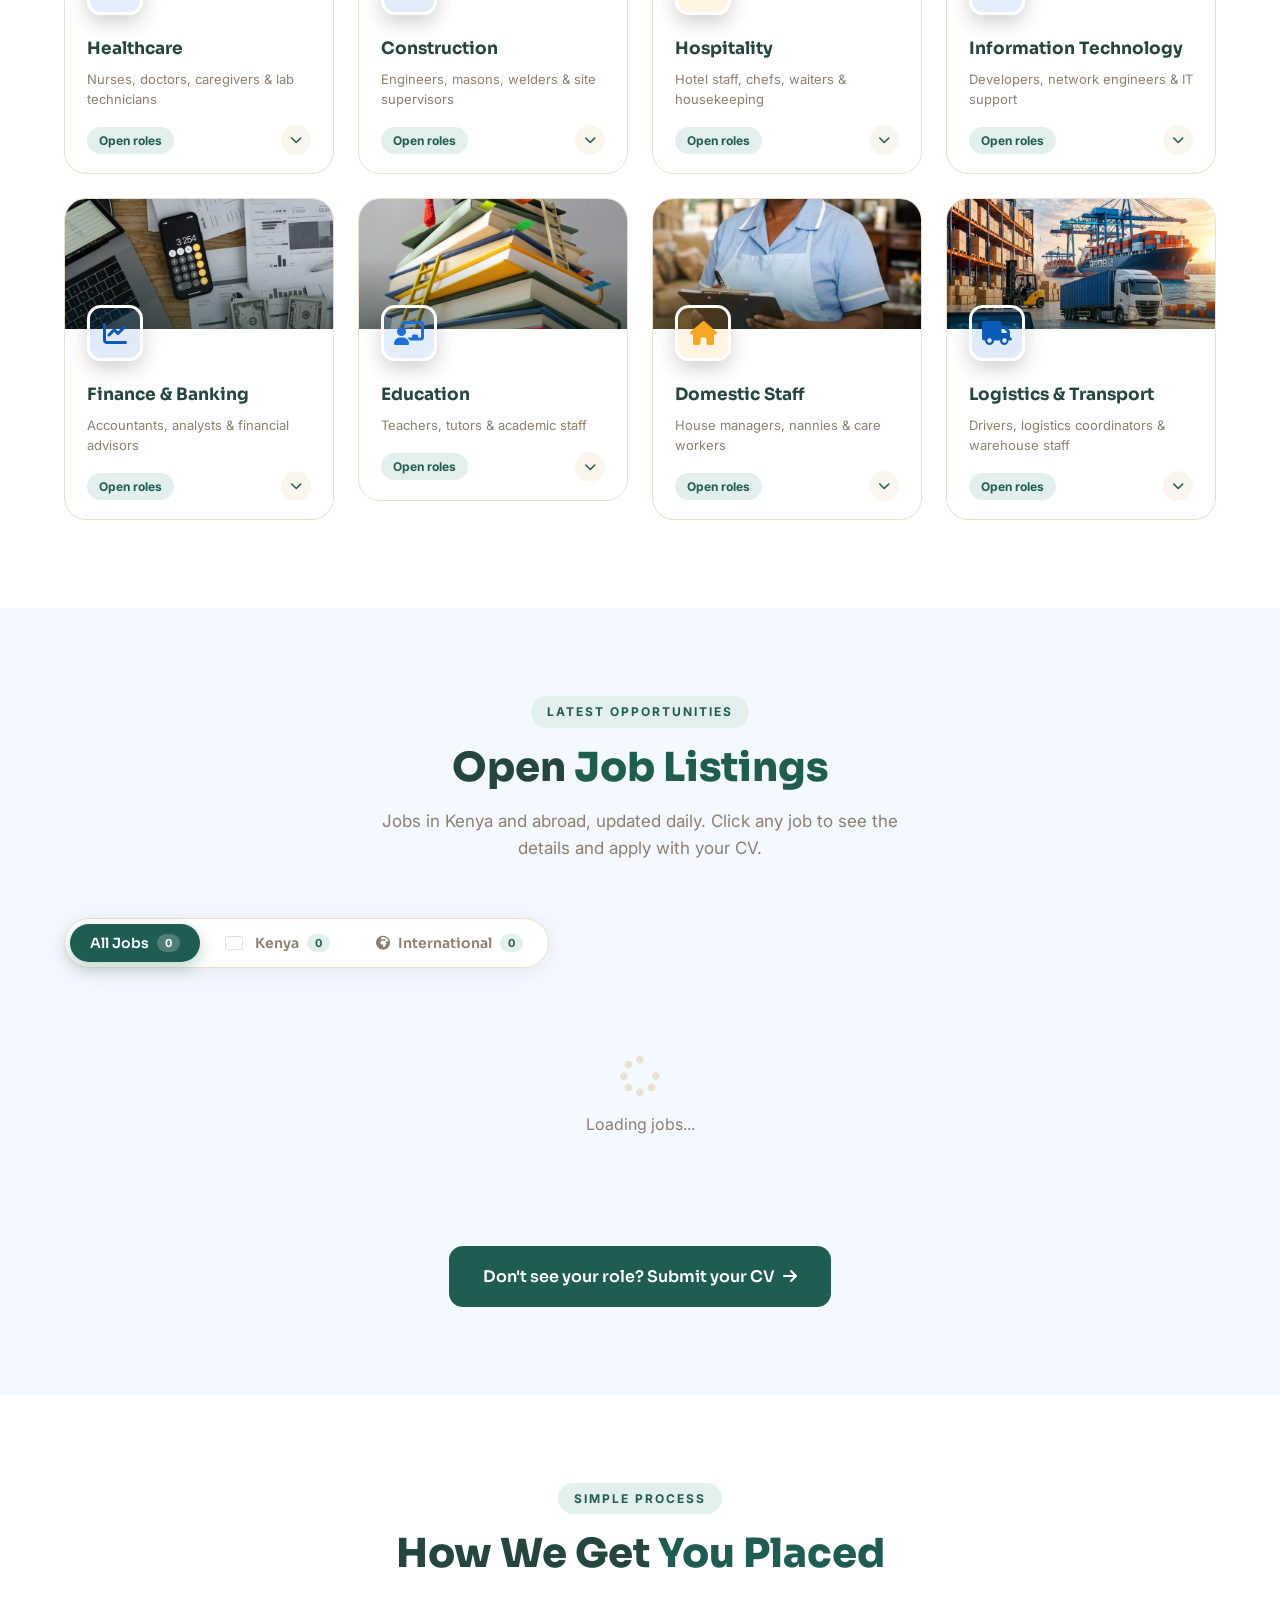
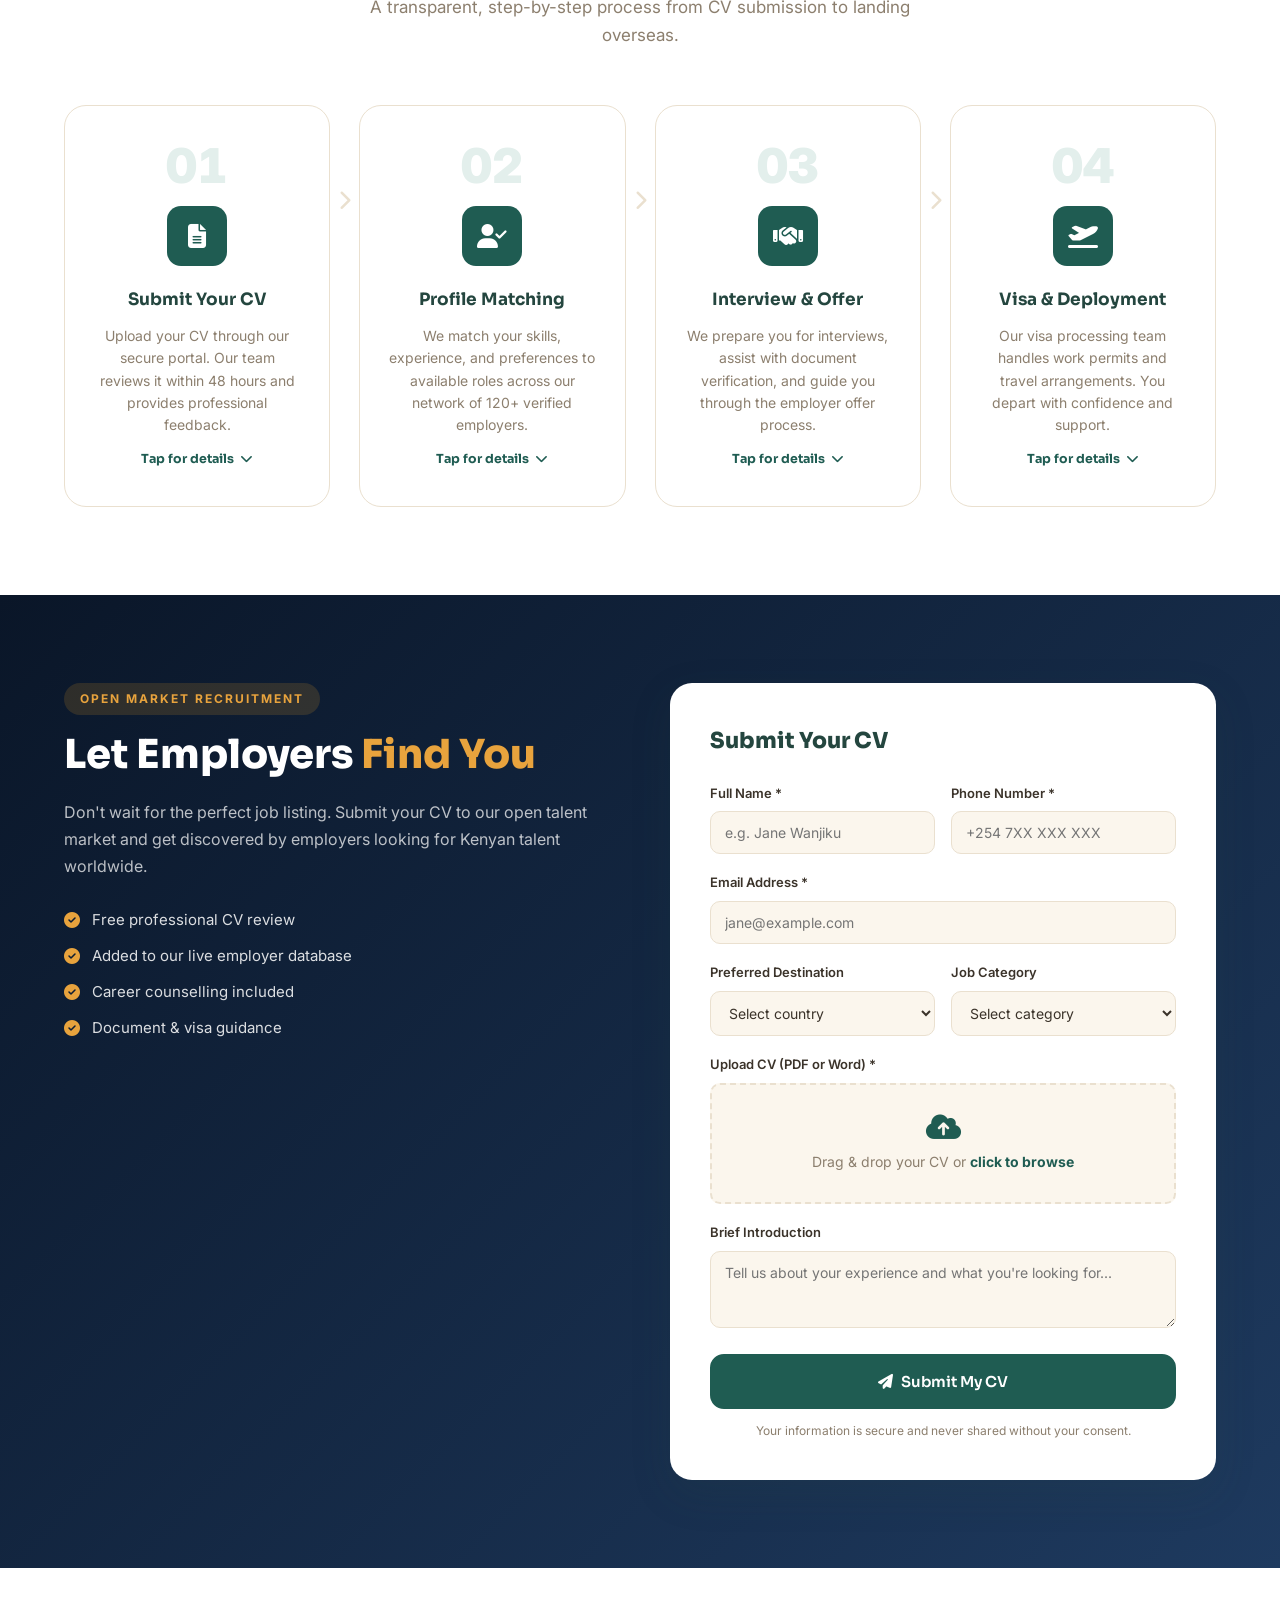
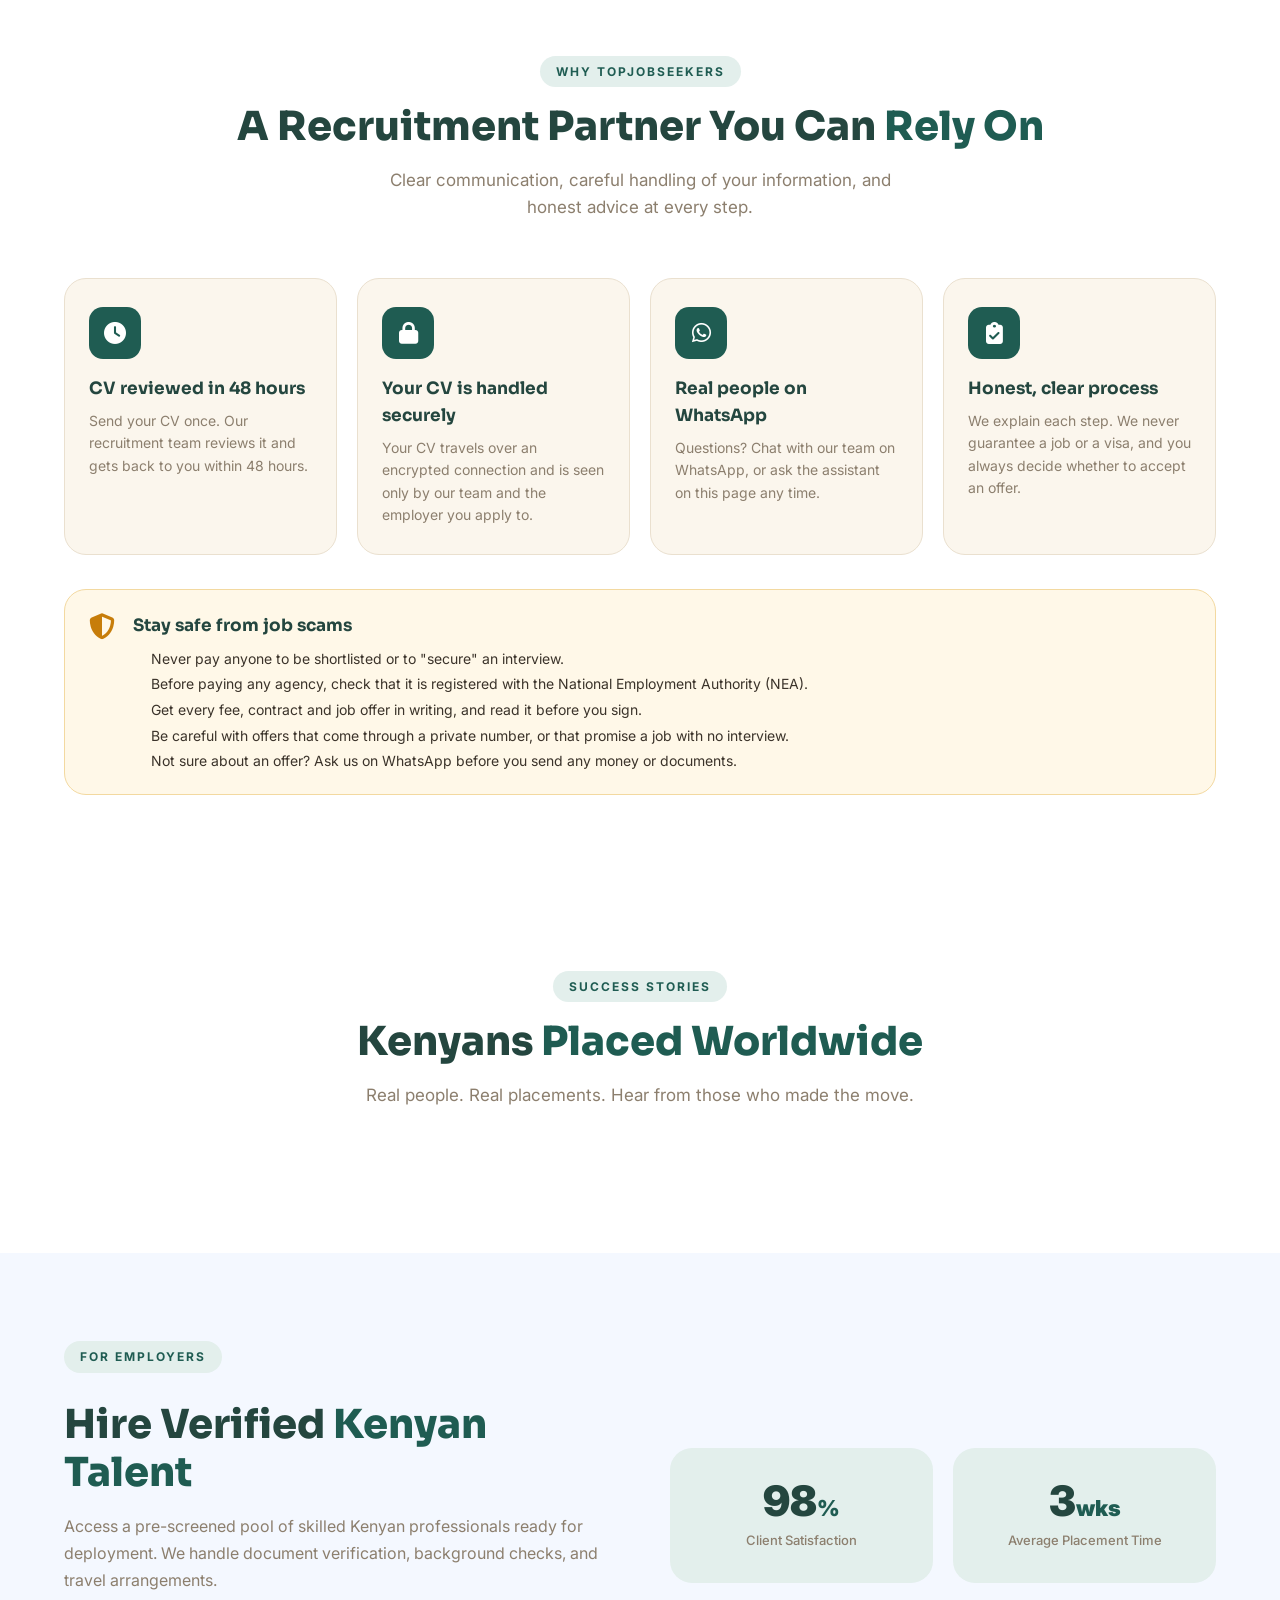
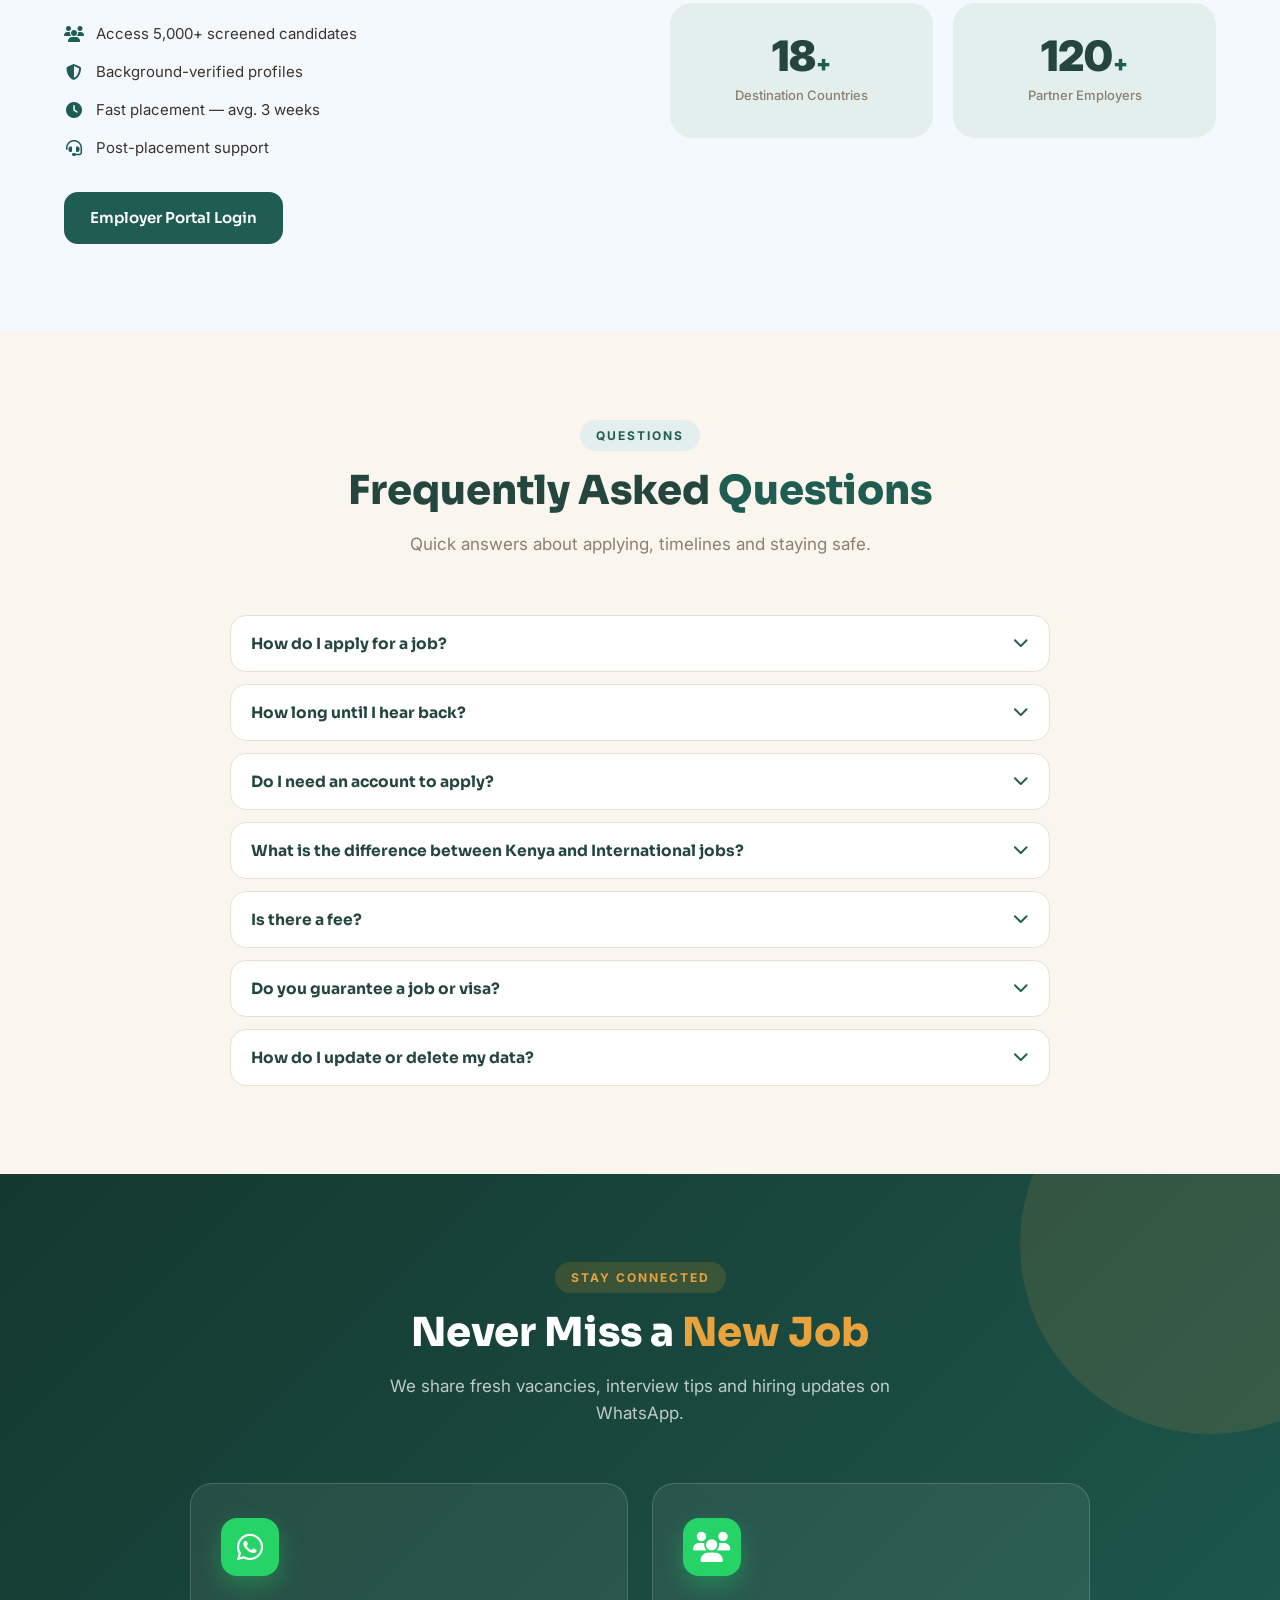
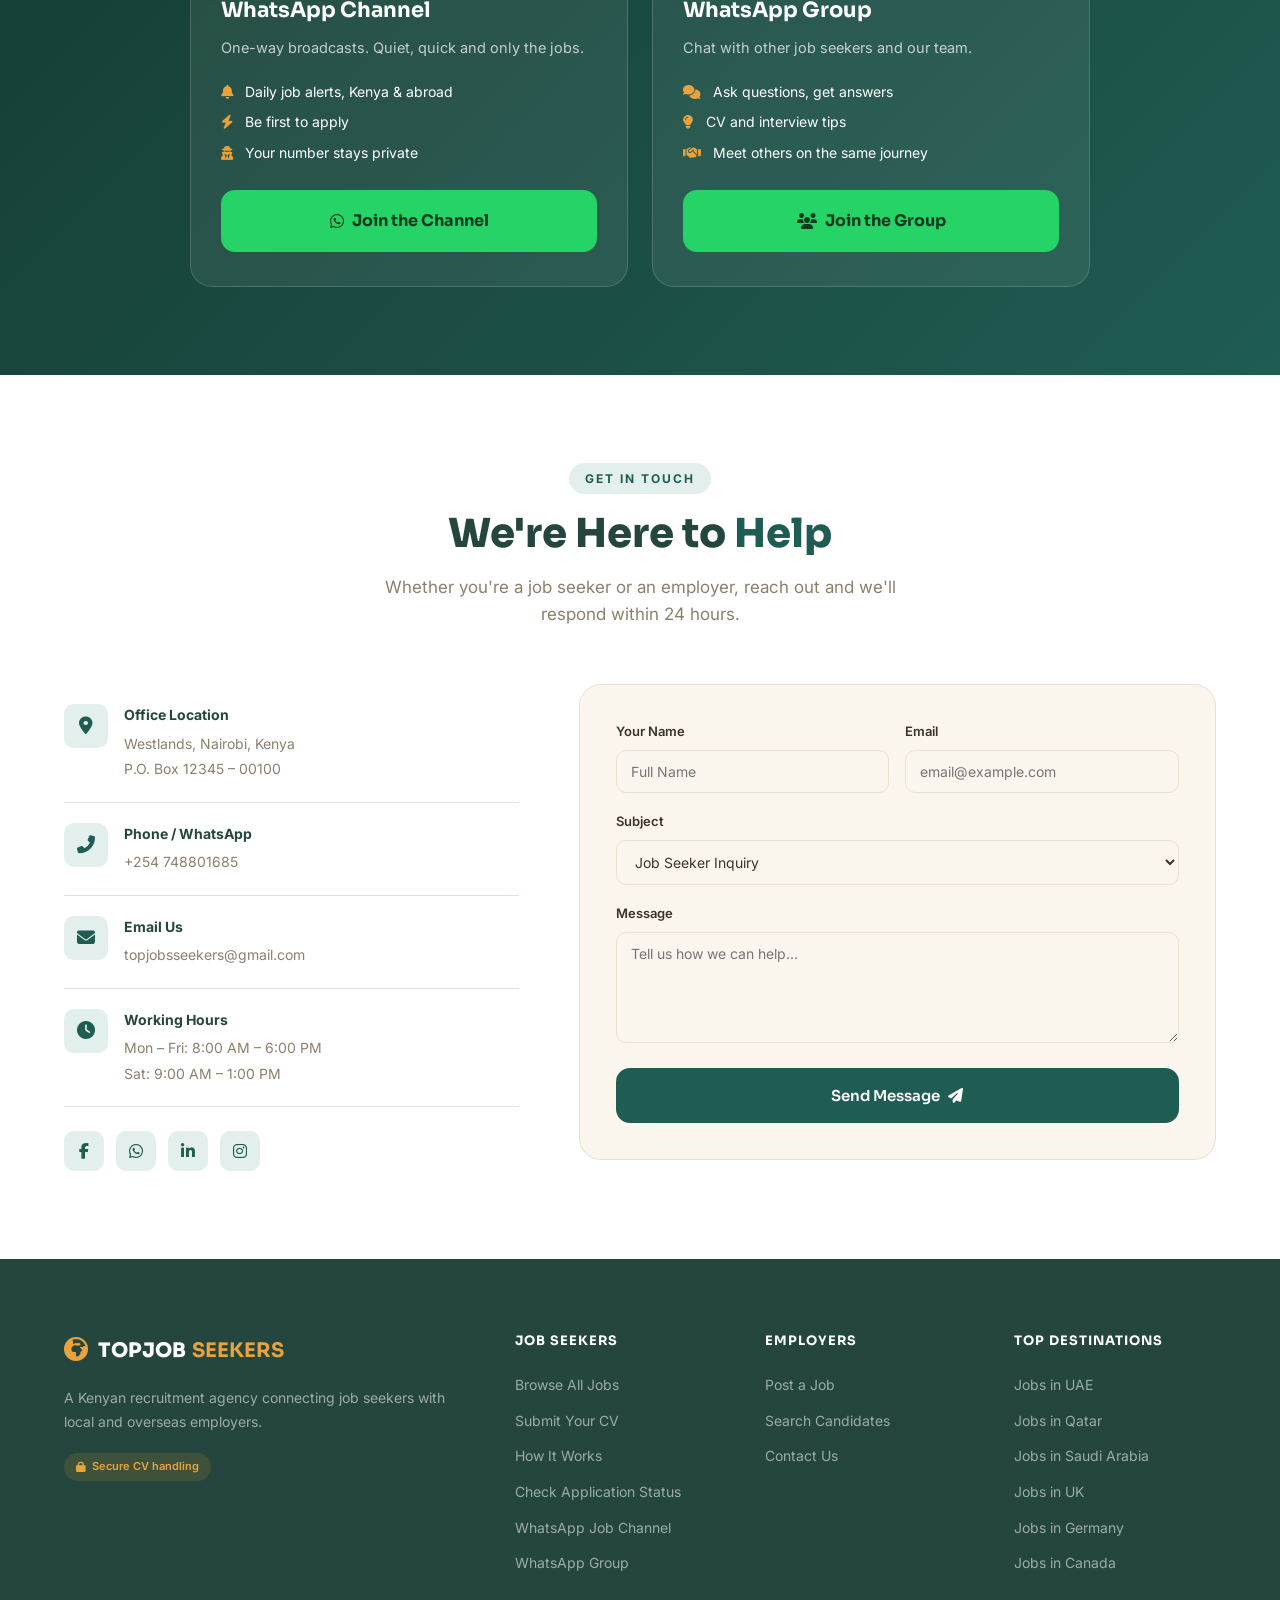
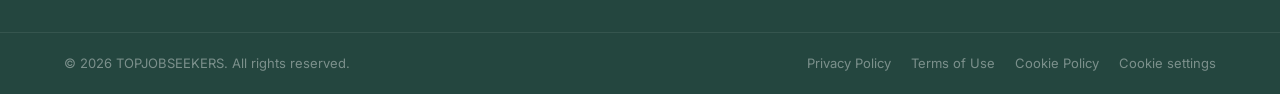
==== commit f2ae083f: "Add files via upload" ====
--- a/index.html
+++ b/index.html
@@ -3,37 +3,69 @@
 <head>
   <meta charset="UTF-8" />
   <meta name="viewport" content="width=device-width, initial-scale=1.0" />
-  <title>TOPJOBSEEKERS  – Overseas & Local Job Recruitment</title>
+  <title>TOPJOBSEEKERS – Jobs in Kenya &amp; Abroad | Recruitment Agency</title>
+  <meta name="description" content="Find jobs in Kenya and abroad. Click a job, upload your CV and our recruitment team takes it from there. Join our WhatsApp channel for daily job alerts." />
+  <meta name="theme-color" content="#14382f" />
+  <meta property="og:title" content="TOPJOBSEEKERS – Jobs in Kenya &amp; Abroad" />
+  <meta property="og:description" content="Fresh jobs in Kenya and overseas. Apply with your CV in minutes." />
+  <meta property="og:type" content="website" />
+  <link rel="icon" href="data:image/svg+xml,%3Csvg xmlns='http://www.w3.org/2000/svg' viewBox='0 0 100 100'%3E%3Crect width='100' height='100' rx='22' fill='%2314382f'/%3E%3Ctext x='50' y='68' font-size='56' text-anchor='middle' fill='%23e8a33d'%3E%F0%9F%8C%8D%3C/text%3E%3C/svg%3E" />
   <link rel="stylesheet" href="style.css" />
   <link rel="stylesheet" href="enhancements.css" />
+  <link rel="stylesheet" href="polish.css" />
   <link href="https://fonts.googleapis.com/css2?family=Inter:wght@300;400;500;600;700;800&family=Sora:wght@500;600;700;800&display=swap" rel="stylesheet" />
   <link rel="stylesheet" href="https://cdnjs.cloudflare.com/ajax/libs/font-awesome/6.5.0/css/all.min.css" />
 </head>
 <body>
 
-  <!-- ===== NAVBAR ===== -->
-  <nav class="navbar" id="navbar">
+  <a class="skip-link" href="#jobsList">Skip to jobs</a>
+
+  <!-- ===== NAVBAR (desktop) ===== -->
+  <nav class="navbar" id="navbar" aria-label="Main">
     <div class="container nav-inner">
-      <a href="#" class="logo">
+      <a href="#home" class="logo" aria-label="TOPJOBSEEKERS home">
         <span class="logo-icon"><i class="fas fa-globe-africa"></i></span>
-        <span>TOP<strong>JOB</strong> <em>SEEKERS</em></span>
+        <span class="logo-text"><b>TOPJOB</b><i>SEEKERS</i></span>
       </a>
       <ul class="nav-links" id="navLinks">
-        <li><a href="#jobs">Jobs</a></li>
+        <li><a href="#jobsList">Jobs</a></li>
         <li><a href="#how-it-works">How It Works</a></li>
         <li><a href="#categories">Categories</a></li>
         <li><a href="#placements">Placements</a></li>
         <li><a href="#community">Community</a></li>
+        <li><a href="#faq">FAQ</a></li>
+        <li class="nav-sep" aria-hidden="true"></li>
         <li><a href="#cv-upload" class="btn btn-outline">Submit CV</a></li>
-        <li><a href="#" data-wa="channel" class="btn btn-whatsapp-nav"><i class="fab fa-whatsapp"></i> Join WhatsApp</a></li>
-        <li><a href="login.html" class="btn btn-ghost-dark"><i class="fas fa-user-circle"></i> Portal Login</a></li>
+        <li><a href="#" data-wa="channel" class="btn btn-whatsapp-nav"><i class="fab fa-whatsapp"></i> WhatsApp</a></li>
+        <li><a href="login.html" class="btn btn-ghost-dark"><i class="fas fa-user-circle"></i> Login</a></li>
         <li><a href="#contact" class="btn btn-primary">Post a Job</a></li>
       </ul>
-      <button class="hamburger" id="hamburger" aria-label="Menu">
-        <span></span><span></span><span></span>
-      </button>
     </div>
   </nav>
+
+  <!-- Floating menu button (left) + slide-in drawer. Kept outside <nav> so they stay fixed while scrolling. -->
+  <button class="nav-fab" id="navFab" aria-label="Open menu" aria-expanded="false" aria-controls="mobileDrawer"><span></span><span></span><span></span></button>
+  <div class="drawer-overlay" id="drawerOverlay"></div>
+  <aside class="mobile-drawer" id="mobileDrawer" aria-label="Menu">
+    <div class="drawer-brand">TOPJOB<span>SEEKERS</span></div>
+    <ul class="drawer-links">
+      <li style="--i:0"><a href="#jobsList"><i class="fas fa-briefcase"></i> Jobs</a></li>
+      <li style="--i:1"><a href="#hot-alerts"><i class="fas fa-fire"></i> Hot Alerts</a></li>
+      <li style="--i:2"><a href="#how-it-works"><i class="fas fa-route"></i> How It Works</a></li>
+      <li style="--i:3"><a href="#categories"><i class="fas fa-th-large"></i> Categories</a></li>
+      <li style="--i:4"><a href="#placements"><i class="fas fa-trophy"></i> Placements</a></li>
+      <li style="--i:5"><a href="#community"><i class="fab fa-whatsapp"></i> Community</a></li>
+      <li style="--i:6"><a href="#faq"><i class="fas fa-question-circle"></i> FAQ</a></li>
+      <li style="--i:7"><a href="#contact"><i class="fas fa-envelope"></i> Contact</a></li>
+    </ul>
+    <div class="drawer-cta">
+      <a href="#cv-upload" class="btn btn-primary"><i class="fas fa-file-upload"></i> Submit CV</a>
+      <a href="#" data-wa="channel" class="btn btn-whatsapp-nav"><i class="fab fa-whatsapp"></i> Join WhatsApp</a>
+      <a href="login.html" class="btn btn-ghost-dark"><i class="fas fa-user-circle"></i> Portal Login</a>
+      <a href="#contact" class="btn btn-outline">Post a Job</a>
+    </div>
+    <div class="drawer-foot"><a href="privacy.html">Privacy</a> · <a href="terms.html">Terms</a> · <a href="cookie-policy.html">Cookies</a></div>
+  </aside>
 
   <!-- ===== HERO ===== -->
   <section class="hero" id="home">
@@ -46,6 +78,18 @@
         <span class="hero-eyebrow"><i class="fas fa-map-marker-alt"></i> Jobs in Kenya &amp; Worldwide</span>
         <h1>Your Career, <br /><span class="highlight">Beyond Borders</span></h1>
         <p class="hero-sub">Fresh job openings in Kenya every day, plus verified opportunities in the Middle East, Europe, Asia and beyond. Click a job, upload your CV, and our team takes it from there.</p>
+        <div class="hero-choice">
+          <button class="choice-card" type="button" data-goto="kenya">
+            <span class="choice-flag"><img src="images/flag-kenya.png" alt="" onerror="this.onerror=function(){this.remove()};this.src='https://flagcdn.com/w160/ke.png'" /></span>
+            <span><strong>Jobs in Kenya</strong><small id="heroKenyaCount">Browse local roles</small></span>
+            <i class="fas fa-arrow-right go"></i>
+          </button>
+          <button class="choice-card" type="button" data-goto="international">
+            <span class="choice-flag"><i class="fas fa-globe-africa"></i><img src="images/flag-world.png" alt="" onerror="this.remove()" /></span>
+            <span><strong>Jobs Abroad</strong><small id="heroIntlCount">Browse overseas roles</small></span>
+            <i class="fas fa-arrow-right go"></i>
+          </button>
+        </div>
         <div class="hero-actions">
           <a href="#jobs" class="btn btn-primary btn-lg">Browse Jobs <i class="fas fa-arrow-right"></i></a>
           <a href="#cv-upload" class="btn btn-ghost btn-lg">Upload Your CV</a>
@@ -62,7 +106,7 @@
         <div class="hero-photo-card" id="heroPhotoWrap">
           <img id="heroPhoto" class="hero-photo" src="" alt="" />
           <div class="hero-photo-skeleton"><i class="fas fa-spinner fa-spin"></i></div>
-          <div class="floating-tag tag-1"><i class="fas fa-briefcase"></i> 340 New Jobs</div>
+          <div class="floating-tag tag-1"><i class="fas fa-briefcase"></i> <span id="heroJobTag">Fresh jobs daily</span></div>
           <div class="floating-tag tag-2"><i class="fas fa-check-circle"></i> Verified Employers</div>
           <div class="hero-photo-stat">
             <span class="hero-photo-stat-num">4,200+</span>
@@ -84,6 +128,17 @@
       <!-- populated by script.js from the same country list, flag glued to name -->
     </div>
   </div>
+
+  <!-- ===== HOT ALERTS (post from Dashboard → Hot Alert; hidden when none are active) ===== -->
+  <section class="hot-section hidden" id="hot-alerts" aria-labelledby="hotTitle">
+    <div class="container">
+      <div class="hot-head">
+        <h2 class="hot-title" id="hotTitle"><span class="hot-pulse"></span> Hot Job Alerts</h2>
+        <span class="hot-sub">Urgent openings. Apply quickly, these close soon.</span>
+      </div>
+      <div class="hot-track" id="hotTrack"></div>
+    </div>
+  </section>
 
   <!-- ===== SUCCESSFUL PLACEMENTS (added from Dashboard → Placements; hidden until you add one) ===== -->
   <section class="placements-section section hidden" id="placements">
@@ -148,53 +203,85 @@
         <p>From skilled trades to professional services — find your industry placement overseas or within Kenya.</p>
       </div>
       <div class="categories-grid">
-        <div class="cat-card" data-category="Healthcare">
-          <div class="cat-icon" style="--c:#1E6FD9"><i class="fas fa-heartbeat"></i></div>
-          <h3>Healthcare</h3>
-          <p>Nurses, doctors, caregivers & lab technicians</p>
-          <span class="cat-count"> Open Roles</span>
-        </div>
-        <div class="cat-card" data-category="Construction">
-          <div class="cat-icon" style="--c:#0A5CB8"><i class="fas fa-hard-hat"></i></div>
-          <h3>Construction</h3>
-          <p>Engineers, masons, welders & site supervisors</p>
-          <span class="cat-count"> Open Roles</span>
-        </div>
-        <div class="cat-card" data-category="Hospitality">
-          <div class="cat-icon" style="--c:#F5A623"><i class="fas fa-concierge-bell"></i></div>
-          <h3>Hospitality</h3>
-          <p>Hotel staff, chefs, waiters & housekeeping</p>
-          <span class="cat-count">Open Roles</span>
-        </div>
-        <div class="cat-card" data-category="IT">
-          <div class="cat-icon" style="--c:#1E6FD9"><i class="fas fa-laptop-code"></i></div>
-          <h3>Information Technology</h3>
-          <p>Developers, network engineers & IT support</p>
-          <span class="cat-count"> Open Roles</span>
-        </div>
-        <div class="cat-card" data-category="Finance">
-          <div class="cat-icon" style="--c:#0A5CB8"><i class="fas fa-chart-line"></i></div>
-          <h3>Finance & Banking</h3>
-          <p>Accountants, analysts & financial advisors</p>
-          <span class="cat-count"> Open Roles</span>
-        </div>
-        <div class="cat-card" data-category="Education">
-          <div class="cat-icon" style="--c:#1E6FD9"><i class="fas fa-chalkboard-teacher"></i></div>
-          <h3>Education</h3>
-          <p>Teachers, tutors & academic staff</p>
-          <span class="cat-count">29 Open Roles</span>
-        </div>
-        <div class="cat-card" data-category="Domestic">
-          <div class="cat-icon" style="--c:#F5A623"><i class="fas fa-home"></i></div>
-          <h3>Domestic Staff</h3>
-          <p>House managers, nannies & care workers</p>
-          <span class="cat-count">Open Roles</span>
-        </div>
-        <div class="cat-card" data-category="Logistics">
-          <div class="cat-icon" style="--c:#0A5CB8"><i class="fas fa-truck"></i></div>
-          <h3>Logistics & Transport</h3>
-          <p>Drivers, logistics coordinators & warehouse staff</p>
-          <span class="cat-count"> Open Roles</span>
+        <div class="cat-card" data-category="Healthcare" tabindex="0" role="button" aria-expanded="false">
+          <div class="cat-media"><img src="images/cat-healthcare.jpg" alt="" loading="lazy" onerror="this.parentElement.classList.add('empty')" /></div>
+          <div class="cat-body">
+            <div class="cat-icon" style="--c:#1E6FD9"><i class="fas fa-heartbeat"></i></div>
+            <h3>Healthcare</h3>
+            <p>Nurses, doctors, caregivers & lab technicians</p>
+            <div class="cat-top"><span class="cat-count">Open roles</span><span class="cat-caret"><i class="fas fa-chevron-down"></i></span></div>
+            <div class="cat-more"><div><div class="cat-more-inner"></div></div></div>
+          </div>
+        </div>
+        <div class="cat-card" data-category="Construction" tabindex="0" role="button" aria-expanded="false">
+          <div class="cat-media"><img src="images/cat-construction.jpg" alt="" loading="lazy" onerror="this.parentElement.classList.add('empty')" /></div>
+          <div class="cat-body">
+            <div class="cat-icon" style="--c:#0A5CB8"><i class="fas fa-hard-hat"></i></div>
+            <h3>Construction</h3>
+            <p>Engineers, masons, welders & site supervisors</p>
+            <div class="cat-top"><span class="cat-count">Open roles</span><span class="cat-caret"><i class="fas fa-chevron-down"></i></span></div>
+            <div class="cat-more"><div><div class="cat-more-inner"></div></div></div>
+          </div>
+        </div>
+        <div class="cat-card" data-category="Hospitality" tabindex="0" role="button" aria-expanded="false">
+          <div class="cat-media"><img src="images/cat-hospitality.jpg" alt="" loading="lazy" onerror="this.parentElement.classList.add('empty')" /></div>
+          <div class="cat-body">
+            <div class="cat-icon" style="--c:#F5A623"><i class="fas fa-concierge-bell"></i></div>
+            <h3>Hospitality</h3>
+            <p>Hotel staff, chefs, waiters & housekeeping</p>
+            <div class="cat-top"><span class="cat-count">Open roles</span><span class="cat-caret"><i class="fas fa-chevron-down"></i></span></div>
+            <div class="cat-more"><div><div class="cat-more-inner"></div></div></div>
+          </div>
+        </div>
+        <div class="cat-card" data-category="IT" tabindex="0" role="button" aria-expanded="false">
+          <div class="cat-media"><img src="images/cat-it.jpg" alt="" loading="lazy" onerror="this.parentElement.classList.add('empty')" /></div>
+          <div class="cat-body">
+            <div class="cat-icon" style="--c:#1E6FD9"><i class="fas fa-laptop-code"></i></div>
+            <h3>Information Technology</h3>
+            <p>Developers, network engineers & IT support</p>
+            <div class="cat-top"><span class="cat-count">Open roles</span><span class="cat-caret"><i class="fas fa-chevron-down"></i></span></div>
+            <div class="cat-more"><div><div class="cat-more-inner"></div></div></div>
+          </div>
+        </div>
+        <div class="cat-card" data-category="Finance" tabindex="0" role="button" aria-expanded="false">
+          <div class="cat-media"><img src="images/cat-finance.jpg" alt="" loading="lazy" onerror="this.parentElement.classList.add('empty')" /></div>
+          <div class="cat-body">
+            <div class="cat-icon" style="--c:#0A5CB8"><i class="fas fa-chart-line"></i></div>
+            <h3>Finance & Banking</h3>
+            <p>Accountants, analysts & financial advisors</p>
+            <div class="cat-top"><span class="cat-count">Open roles</span><span class="cat-caret"><i class="fas fa-chevron-down"></i></span></div>
+            <div class="cat-more"><div><div class="cat-more-inner"></div></div></div>
+          </div>
+        </div>
+        <div class="cat-card" data-category="Education" tabindex="0" role="button" aria-expanded="false">
+          <div class="cat-media"><img src="images/cat-education.jpg" alt="" loading="lazy" onerror="this.parentElement.classList.add('empty')" /></div>
+          <div class="cat-body">
+            <div class="cat-icon" style="--c:#1E6FD9"><i class="fas fa-chalkboard-teacher"></i></div>
+            <h3>Education</h3>
+            <p>Teachers, tutors & academic staff</p>
+            <div class="cat-top"><span class="cat-count">Open roles</span><span class="cat-caret"><i class="fas fa-chevron-down"></i></span></div>
+            <div class="cat-more"><div><div class="cat-more-inner"></div></div></div>
+          </div>
+        </div>
+        <div class="cat-card" data-category="Domestic" tabindex="0" role="button" aria-expanded="false">
+          <div class="cat-media"><img src="images/cat-domestic.jpg" alt="" loading="lazy" onerror="this.parentElement.classList.add('empty')" /></div>
+          <div class="cat-body">
+            <div class="cat-icon" style="--c:#F5A623"><i class="fas fa-home"></i></div>
+            <h3>Domestic Staff</h3>
+            <p>House managers, nannies & care workers</p>
+            <div class="cat-top"><span class="cat-count">Open roles</span><span class="cat-caret"><i class="fas fa-chevron-down"></i></span></div>
+            <div class="cat-more"><div><div class="cat-more-inner"></div></div></div>
+          </div>
+        </div>
+        <div class="cat-card" data-category="Logistics" tabindex="0" role="button" aria-expanded="false">
+          <div class="cat-media"><img src="images/cat-logistics.jpg" alt="" loading="lazy" onerror="this.parentElement.classList.add('empty')" /></div>
+          <div class="cat-body">
+            <div class="cat-icon" style="--c:#0A5CB8"><i class="fas fa-truck"></i></div>
+            <h3>Logistics & Transport</h3>
+            <p>Drivers, logistics coordinators & warehouse staff</p>
+            <div class="cat-top"><span class="cat-count">Open roles</span><span class="cat-caret"><i class="fas fa-chevron-down"></i></span></div>
+            <div class="cat-more"><div><div class="cat-more-inner"></div></div></div>
+          </div>
         </div>
       </div>
     </div>
@@ -211,8 +298,8 @@
       <div class="jobs-toolbar">
         <div class="jobs-tabs" role="tablist" aria-label="Job region">
           <button class="jobs-tab active" data-tab="all" role="tab">All Jobs <span class="tab-count" id="tabCountAll">0</span></button>
-          <button class="jobs-tab" data-tab="kenya" role="tab">🇰🇪 Kenya <span class="tab-count" id="tabCountKenya">0</span></button>
-          <button class="jobs-tab" data-tab="international" role="tab">International <span class="tab-count" id="tabCountIntl">0</span></button>
+          <button class="jobs-tab" data-tab="kenya" role="tab"><img class="flag-ico" src="https://flagcdn.com/w40/ke.png" alt="" /> Kenya <span class="tab-count" id="tabCountKenya">0</span></button>
+          <button class="jobs-tab" data-tab="international" role="tab"><i class="fas fa-globe-africa"></i> International <span class="tab-count" id="tabCountIntl">0</span></button>
         </div>
         <span class="jobs-count" id="jobsCount"></span>
       </div>
@@ -237,32 +324,40 @@
         <p>A transparent, step-by-step process from CV submission to landing overseas.</p>
       </div>
       <div class="steps-track">
-        <div class="step-card">
+        <div class="step-card" tabindex="0" role="button" aria-expanded="false">
           <div class="step-num">01</div>
           <div class="step-icon"><i class="fas fa-file-alt"></i></div>
           <h3>Submit Your CV</h3>
           <p>Upload your CV through our secure portal. Our team reviews it within 48 hours and provides professional feedback.</p>
+          <span class="step-tap">Tap for details <i class="fas fa-chevron-down"></i></span>
+          <div class="step-more"><div><div class="step-more-inner"><ul><li style="--c:0">Upload a PDF or Word CV (max 8MB)</li><li style="--c:1">Add your phone and email so we can reach you</li><li style="--c:2">Our team reviews it within 48 hours</li><li style="--c:3">You can also apply straight from any job card</li></ul></div></div></div>
         </div>
         <div class="step-arrow"><i class="fas fa-chevron-right"></i></div>
-        <div class="step-card">
+        <div class="step-card" tabindex="0" role="button" aria-expanded="false">
           <div class="step-num">02</div>
           <div class="step-icon"><i class="fas fa-user-check"></i></div>
           <h3>Profile Matching</h3>
           <p>We match your skills, experience, and preferences to available roles across our network of 120+ verified employers.</p>
+          <span class="step-tap">Tap for details <i class="fas fa-chevron-down"></i></span>
+          <div class="step-more"><div><div class="step-more-inner"><ul><li style="--c:0">We compare your skills and experience with open roles</li><li style="--c:1">We contact you when a role fits your profile</li><li style="--c:2">Tell us your preferred sector or country to help us match you</li></ul></div></div></div>
         </div>
         <div class="step-arrow"><i class="fas fa-chevron-right"></i></div>
-        <div class="step-card">
+        <div class="step-card" tabindex="0" role="button" aria-expanded="false">
           <div class="step-num">03</div>
           <div class="step-icon"><i class="fas fa-handshake"></i></div>
           <h3>Interview & Offer</h3>
           <p>We prepare you for interviews, assist with document verification, and guide you through the employer offer process.</p>
+          <span class="step-tap">Tap for details <i class="fas fa-chevron-down"></i></span>
+          <div class="step-more"><div><div class="step-more-inner"><ul><li style="--c:0">Interview preparation from our team</li><li style="--c:1">Help checking and organising your documents</li><li style="--c:2">We explain the employer's offer before you decide</li></ul></div></div></div>
         </div>
         <div class="step-arrow"><i class="fas fa-chevron-right"></i></div>
-        <div class="step-card">
+        <div class="step-card" tabindex="0" role="button" aria-expanded="false">
           <div class="step-num">04</div>
           <div class="step-icon"><i class="fas fa-plane-departure"></i></div>
           <h3>Visa & Deployment</h3>
           <p>Our visa processing team handles work permits and travel arrangements. You depart with confidence and support.</p>
+          <span class="step-tap">Tap for details <i class="fas fa-chevron-down"></i></span>
+          <div class="step-more"><div><div class="step-more-inner"><ul><li style="--c:0">Guidance on work permit and visa steps for jobs abroad</li><li style="--c:1">Support with travel arrangements once an offer is accepted</li><li style="--c:2">Timelines depend on the employer and the destination country</li></ul></div></div></div>
         </div>
       </div>
     </div>
@@ -347,7 +442,37 @@
     </div>
   </section>
 
-  <!-- ===== TESTIMONIALS ===== -->
+<!-- ===== WHY TRUST US ===== -->
+  <section class="trust-section section" id="why-us">
+    <div class="container">
+      <div class="section-header">
+        <span class="section-eyebrow">Why TOPJOBSEEKERS</span>
+        <h2>A Recruitment Partner You Can <span class="highlight">Rely On</span></h2>
+        <p>Clear communication, careful handling of your information, and honest advice at every step.</p>
+      </div>
+      <div class="trust-grid">
+        <div class="trust-card reveal"><div class="ti"><i class="fas fa-clock"></i></div><h3>CV reviewed in 48 hours</h3><p>Send your CV once. Our recruitment team reviews it and gets back to you within 48 hours.</p></div>
+        <div class="trust-card reveal"><div class="ti"><i class="fas fa-lock"></i></div><h3>Your CV is handled securely</h3><p>Your CV travels over an encrypted connection and is seen only by our team and the employer you apply to.</p></div>
+        <div class="trust-card reveal"><div class="ti"><i class="fab fa-whatsapp"></i></div><h3>Real people on WhatsApp</h3><p>Questions? Chat with our team on WhatsApp, or ask the assistant on this page any time.</p></div>
+        <div class="trust-card reveal"><div class="ti"><i class="fas fa-clipboard-check"></i></div><h3>Honest, clear process</h3><p>We explain each step. We never guarantee a job or a visa, and you always decide whether to accept an offer.</p></div>
+      </div>
+      <div class="safety-box">
+        <i class="fas fa-shield-alt"></i>
+        <div>
+          <h3>Stay safe from job scams</h3>
+          <ul>
+            <li>Never pay anyone to be shortlisted or to "secure" an interview.</li>
+            <li>Before paying any agency, check that it is registered with the National Employment Authority (NEA).</li>
+            <li>Get every fee, contract and job offer in writing, and read it before you sign.</li>
+            <li>Be careful with offers that come through a private number, or that promise a job with no interview.</li>
+            <li>Not sure about an offer? Ask us on WhatsApp before you send any money or documents.</li>
+          </ul>
+        </div>
+      </div>
+    </div>
+  </section>
+
+    <!-- ===== TESTIMONIALS ===== -->
   <section class="testimonials-section section" id="testimonials">
     <div class="container">
       <div class="section-header">
@@ -399,7 +524,48 @@
     </div>
   </section>
 
-  <!-- ===== WHATSAPP COMMUNITY ===== -->
+<!-- ===== FAQ ===== -->
+  <section class="faq-section section" id="faq">
+    <div class="container">
+      <div class="section-header">
+        <span class="section-eyebrow">Questions</span>
+        <h2>Frequently Asked <span class="highlight">Questions</span></h2>
+        <p>Quick answers about applying, timelines and staying safe.</p>
+      </div>
+      <div class="faq-list">
+        <div class="faq-item">
+          <button class="faq-q" type="button" aria-expanded="false"><span>How do I apply for a job?</span><i class="fas fa-chevron-down"></i></button>
+          <div class="faq-a"><div><p>Click any job card to read the details, then fill in the short form and attach your CV (PDF or Word, up to 8MB). Your application is emailed straight to our recruitment team. You can also use the Submit Your CV section if you do not see a role that fits.</p></div></div>
+        </div>
+        <div class="faq-item">
+          <button class="faq-q" type="button" aria-expanded="false"><span>How long until I hear back?</span><i class="fas fa-chevron-down"></i></button>
+          <div class="faq-a"><div><p>Our team reviews CVs within 48 hours. After that, timelines depend on the employer. Jobs abroad can take longer because of interviews, documents and work permits.</p></div></div>
+        </div>
+        <div class="faq-item">
+          <button class="faq-q" type="button" aria-expanded="false"><span>Do I need an account to apply?</span><i class="fas fa-chevron-down"></i></button>
+          <div class="faq-a"><div><p>No. You can apply directly from any job card without an account. The portal login lets you manage your profile and follow your application status.</p></div></div>
+        </div>
+        <div class="faq-item">
+          <button class="faq-q" type="button" aria-expanded="false"><span>What is the difference between Kenya and International jobs?</span><i class="fas fa-chevron-down"></i></button>
+          <div class="faq-a"><div><p>Kenya jobs are roles based in Kenya. International jobs are roles abroad, and usually involve extra steps such as document checks and work permits. Use the tabs in the Job Listings section to switch between them.</p></div></div>
+        </div>
+        <div class="faq-item">
+          <button class="faq-q" type="button" aria-expanded="false"><span>Is there a fee?</span><i class="fas fa-chevron-down"></i></button>
+          <div class="faq-a"><div><p>Fees depend on the service. Please ask our team on WhatsApp, and make sure any fee is confirmed to you in writing before you pay anything.</p></div></div>
+        </div>
+        <div class="faq-item">
+          <button class="faq-q" type="button" aria-expanded="false"><span>Do you guarantee a job or visa?</span><i class="fas fa-chevron-down"></i></button>
+          <div class="faq-a"><div><p>No. We match you with opportunities and guide you through the process, but hiring decisions and visa approvals are made by employers and governments.</p></div></div>
+        </div>
+        <div class="faq-item">
+          <button class="faq-q" type="button" aria-expanded="false"><span>How do I update or delete my data?</span><i class="fas fa-chevron-down"></i></button>
+          <div class="faq-a"><div><p>Email topjobsseekers@gmail.com and we will help. You can read how we handle your information in our <a href="privacy.html">Privacy Policy</a>.</p></div></div>
+        </div>
+      </div>
+    </div>
+  </section>
+
+    <!-- ===== WHATSAPP COMMUNITY ===== -->
   <section class="community-section section" id="community">
     <div class="container">
       <div class="section-header">
@@ -448,21 +614,21 @@
             <i class="fas fa-map-marker-alt"></i>
             <div>
               <strong>Office Location</strong>
-              <span>Westlands, Nairobi, Kenya<br/>P.O. Box 7055 – 00100</span>
+              <span>Westlands, Nairobi, Kenya<br/>P.O. Box 12345 – 00100</span>
             </div>
           </div>
           <div class="contact-item">
             <i class="fas fa-phone-alt"></i>
             <div>
               <strong>Phone / WhatsApp</strong>
-              <span>+254 748801685<br/>+254 748801685</span>
+              <span>+254 748801685</span>
             </div>
           </div>
           <div class="contact-item">
             <i class="fas fa-envelope"></i>
             <div>
               <strong>Email Us</strong>
-              <span>REACH OUT VIA EMAIL TOO<br/>topjobsseekers@gmail.com</span>
+              <span>topjobsseekers@gmail.com</span>
             </div>
           </div>
           <div class="contact-item">
@@ -521,13 +687,10 @@
       <div class="footer-brand">
         <a href="#" class="logo light">
           <span class="logo-icon"><i class="fas fa-globe-africa"></i></span>
-          <span>Global<strong>Work</strong> <em>Kenya</em></span>
+          <span class="logo-text"><b>TOPJOB</b><i>SEEKERS</i></span>
         </a>
-        <p>Kenya's trusted recruitment partner for overseas and local job placements. Licensed by the Government of Kenya – NITA Accredited.</p>
-        <div class="footer-badges">
-          <span><i class="fas fa-certificate"></i> Gov't Licensed</span>
-          <span><i class="fas fa-shield-alt"></i> Verified Recruiter</span>
-        </div>
+        <p>A Kenyan recruitment agency connecting job seekers with local and overseas employers.</p>
+        <div class="footer-badges" id="footerBadges"><span><i class="fas fa-lock"></i> Secure CV handling</span></div>
       </div>
       <div class="footer-col">
         <h4>Job Seekers</h4>
@@ -545,19 +708,18 @@
         <ul>
           <li><a href="#contact">Post a Job</a></li>
           <li><a href="login.html">Search Candidates</a></li>
-          <li><a href="#">Recruitment Services</a></li>
-          <li><a href="#">Partnership Programs</a></li>
+          <li><a href="#contact">Contact Us</a></li>
         </ul>
       </div>
       <div class="footer-col">
         <h4>Top Destinations</h4>
         <ul>
-          <li><a href="#">Jobs in UAE</a></li>
-          <li><a href="#">Jobs in Qatar</a></li>
-          <li><a href="#">Jobs in Saudi Arabia</a></li>
-          <li><a href="#">Jobs in UK</a></li>
-          <li><a href="#">Jobs in Germany</a></li>
-          <li><a href="#">Jobs in Canada</a></li>
+          <li><a href="#jobsList" data-country="UAE">Jobs in UAE</a></li>
+          <li><a href="#jobsList" data-country="Qatar">Jobs in Qatar</a></li>
+          <li><a href="#jobsList" data-country="Saudi Arabia">Jobs in Saudi Arabia</a></li>
+          <li><a href="#jobsList" data-country="United Kingdom">Jobs in UK</a></li>
+          <li><a href="#jobsList" data-country="Germany">Jobs in Germany</a></li>
+          <li><a href="#jobsList" data-country="Canada">Jobs in Canada</a></li>
         </ul>
       </div>
     </div>
@@ -565,9 +727,10 @@
       <div class="container">
         <span>© 2026 TOPJOBSEEKERS. All rights reserved.</span>
         <div class="footer-legal">
-          <a href="#">Privacy Policy</a>
-          <a href="#">Terms of Service</a>
-          <a href="#">Cookie Policy</a>
+          <a href="privacy.html">Privacy Policy</a>
+          <a href="terms.html">Terms of Use</a>
+          <a href="cookie-policy.html">Cookie Policy</a>
+          <a href="#" id="cookieSettings">Cookie settings</a>
         </div>
       </div>
     </div>
@@ -609,6 +772,8 @@
   <script src="site-config.js"></script>
   <script src="script.js"></script>
   <script src="jobs.js"></script>
+  <script src="ui.js"></script>
+  <script src="consent.js"></script>
   <script src="chat-widget.js"></script>
 </body>
 </html>
--- a/polish.css
+++ b/polish.css
@@ -0,0 +1,212 @@
+/* =====================================================================
+   POLISH — header, floating menu, hero cards, hot alerts, expandable
+   cards, trust + FAQ, cookie banner, legal pages.  (loads after enhancements.css)
+   ===================================================================== */
+html { scroll-behavior: smooth; scroll-padding-top: 84px; }
+.skip-link { position: absolute; left: 12px; top: -60px; z-index: 5000; background: var(--gold); color: #1c2623; padding: 10px 16px; border-radius: 10px; font-weight: 700; transition: top .2s; }
+.skip-link:focus { top: 12px; }
+:focus-visible { outline: 3px solid var(--gold); outline-offset: 2px; }
+
+/* ---------- Header (desktop) ---------- */
+.navbar .container { max-width: 1320px; }
+.navbar .nav-inner { gap: 18px; flex-wrap: nowrap; }
+.navbar .logo { flex-shrink: 0; white-space: nowrap; font-size: 19px; letter-spacing: .2px; gap: 11px; }
+.navbar .logo .logo-icon { width: 40px; height: 40px; border-radius: 12px; display: inline-flex; align-items: center; justify-content: center; font-size: 20px; background: rgba(232,163,61,.14); border: 1px solid rgba(232,163,61,.4); }
+.logo-text { display: inline-flex; align-items: baseline; gap: 6px; white-space: nowrap; line-height: 1; }
+.logo-text b { font-weight: 800; color: #fff; }
+.logo-text i { font-style: normal; font-weight: 700; color: var(--gold); }
+.navbar .nav-links { flex: 1; justify-content: flex-end; gap: 2px; flex-wrap: nowrap; list-style: none; margin: 0; padding: 0; }
+.navbar .nav-links a { white-space: nowrap; padding: 9px 11px; font-size: 14px; }
+.navbar .nav-links .btn { padding: 9px 15px; font-size: 13.5px; display: inline-flex; align-items: center; gap: 7px; }
+.nav-sep { width: 1px; height: 24px; background: rgba(255,255,255,.2); margin: 0 8px; }
+.navbar .nav-links a.nav-active { color: #fff; background: rgba(255,255,255,.1); }
+
+/* ---------- Floating menu button (left) + slide-in drawer ---------- */
+.nav-fab { display: none; position: fixed; top: 12px; left: 12px; z-index: 1400; width: 48px; height: 48px; border-radius: 50%; border: 1.5px solid rgba(232,163,61,.6); background: var(--blue); cursor: pointer; flex-direction: column; align-items: center; justify-content: center; gap: 5px; box-shadow: 0 8px 22px rgba(0,0,0,.3); transition: transform .25s, background .25s; }
+.nav-fab:hover { transform: scale(1.06); }
+.nav-fab span { display: block; width: 20px; height: 2px; background: #fff; border-radius: 2px; transition: transform .3s, opacity .2s; }
+.nav-fab.open span:nth-child(1) { transform: translateY(7px) rotate(45deg); }
+.nav-fab.open span:nth-child(2) { opacity: 0; }
+.nav-fab.open span:nth-child(3) { transform: translateY(-7px) rotate(-45deg); }
+.drawer-overlay { position: fixed; inset: 0; z-index: 1300; background: rgba(8,20,17,.58); backdrop-filter: blur(2px); opacity: 0; pointer-events: none; transition: opacity .3s; }
+.drawer-overlay.show { opacity: 1; pointer-events: auto; }
+.mobile-drawer { position: fixed; top: 0; left: 0; bottom: 0; width: min(86vw, 330px); z-index: 1350; background: linear-gradient(180deg, #17423a 0%, #0e2924 100%); transform: translateX(-104%); transition: transform .38s cubic-bezier(.2,.8,.2,1); display: flex; flex-direction: column; padding: 76px 16px 20px; overflow-y: auto; box-shadow: 14px 0 44px rgba(0,0,0,.35); visibility: hidden; }
+.mobile-drawer.open { transform: none; visibility: visible; }
+.drawer-brand { position: absolute; top: 18px; left: 76px; font: 800 16px var(--font-display); color: #fff; white-space: nowrap; }
+.drawer-brand span { color: var(--gold); }
+.drawer-links { list-style: none; margin: 0; padding: 0; display: grid; gap: 4px; }
+.drawer-links a { display: flex; align-items: center; gap: 14px; padding: 11px 12px; color: #fff; border-radius: 12px; font: 600 15px var(--font-display); transition: background .2s; }
+.drawer-links a:hover, .drawer-links a:active { background: rgba(255,255,255,.09); }
+.drawer-links i { width: 34px; height: 34px; border-radius: 10px; background: rgba(255,255,255,.08); display: inline-flex; align-items: center; justify-content: center; color: var(--gold); font-size: 14px; }
+.mobile-drawer.open .drawer-links li { animation: drawerIn .45s both; animation-delay: calc(var(--i) * 45ms + 120ms); }
+@keyframes drawerIn { from { opacity: 0; transform: translateX(-16px); } to { opacity: 1; transform: none; } }
+.drawer-cta { display: grid; gap: 10px; margin-top: auto; padding-top: 20px; }
+.drawer-cta .btn { justify-content: center; padding: 13px; font-size: 15px; display: flex; gap: 8px; align-items: center; }
+.drawer-foot { margin-top: 14px; font-size: 12px; color: rgba(255,255,255,.55); text-align: center; }
+.drawer-foot a { color: rgba(255,255,255,.8); text-decoration: underline; }
+body.drawer-open { overflow: hidden; }
+
+@media (max-width: 1180px) {
+  .navbar .nav-links { display: none; }
+  .nav-fab { display: flex; }
+  .navbar { padding: 12px 0; }
+  .navbar .logo { margin-left: 58px; font-size: 18px; }
+}
+@media (max-width: 380px) { .navbar .logo { font-size: 16px; } .navbar .logo .logo-icon { width: 34px; height: 34px; font-size: 17px; } }
+
+/* ---------- Hero choice cards (Kenya / Abroad) ---------- */
+.hero-choice { display: grid; grid-template-columns: 1fr 1fr; gap: 14px; margin: 0 0 36px; max-width: 580px; }
+.choice-card { display: flex; align-items: center; gap: 14px; padding: 14px 16px; border-radius: 18px; background: rgba(255,255,255,.09); border: 1.5px solid rgba(255,255,255,.22); backdrop-filter: blur(6px); color: #fff; text-align: left; cursor: pointer; font-family: inherit; transition: transform .25s, background .25s, border-color .25s, box-shadow .25s; }
+.choice-card:hover { transform: translateY(-4px); background: rgba(255,255,255,.16); border-color: var(--gold); box-shadow: 0 14px 30px rgba(0,0,0,.25); }
+.choice-flag { position: relative; width: 58px; height: 58px; border-radius: 14px; overflow: hidden; flex-shrink: 0; background: rgba(255,255,255,.12); display: flex; align-items: center; justify-content: center; font-size: 26px; color: var(--gold); }
+.choice-flag img { position: absolute; inset: 0; width: 100%; height: 100%; object-fit: cover; }
+.choice-card strong { display: block; font: 700 16px var(--font-display); line-height: 1.2; }
+.choice-card small { display: block; margin-top: 3px; font-size: 12.5px; color: rgba(255,255,255,.78); }
+.choice-card .go { margin-left: auto; color: var(--gold); transition: transform .25s; }
+.choice-card:hover .go { transform: translateX(4px); }
+@media (max-width: 1024px) { .hero-choice { margin-left: auto; margin-right: auto; } }
+@media (max-width: 560px) { .hero-choice { gap: 10px; } .choice-card { flex-direction: column; text-align: center; padding: 14px 10px; gap: 8px; } .choice-card .go { display: none; } .choice-card strong { font-size: 15px; } }
+
+/* ---------- Hot alerts ---------- */
+.hot-section { background: linear-gradient(180deg, #fff7ec 0%, #fff 100%); padding: 44px 0 36px; border-bottom: 1px solid var(--border); }
+.hot-head { display: flex; align-items: center; justify-content: space-between; gap: 14px; margin-bottom: 18px; flex-wrap: wrap; }
+.hot-title { display: flex; align-items: center; gap: 12px; margin: 0; font-size: clamp(22px, 3vw, 28px); color: var(--navy); }
+.hot-pulse { position: relative; width: 14px; height: 14px; border-radius: 50%; background: #e5484d; flex-shrink: 0; }
+.hot-pulse::after { content: ''; position: absolute; inset: -6px; border-radius: 50%; border: 2px solid #e5484d; animation: hotPulse 1.6s infinite; }
+@keyframes hotPulse { 0% { transform: scale(.6); opacity: .9; } 100% { transform: scale(1.5); opacity: 0; } }
+.hot-sub { color: var(--text-muted); font-size: 14px; }
+.hot-track { display: flex; gap: 16px; overflow-x: auto; padding: 6px 4px 14px; scroll-snap-type: x proximity; scrollbar-width: thin; }
+.hot-card { flex: 0 0 min(320px, 82vw); scroll-snap-align: start; background: #fff; border: 1.5px solid #f6d9b0; border-left: 5px solid #e5484d; border-radius: 16px; padding: 18px 18px 16px; cursor: pointer; display: flex; flex-direction: column; gap: 8px; transition: transform .25s, box-shadow .25s; text-align: left; font-family: inherit; }
+.hot-card:hover { transform: translateY(-4px); box-shadow: var(--shadow-lg); }
+.hot-flag { align-self: flex-start; font: 700 11px var(--font); letter-spacing: .6px; text-transform: uppercase; color: #fff; background: #e5484d; padding: 4px 10px; border-radius: 100px; }
+.hot-card h3 { font-size: 17px; color: var(--navy); line-height: 1.3; margin: 0; }
+.hot-meta { font-size: 13px; color: var(--text-muted); display: flex; flex-wrap: wrap; gap: 6px 12px; }
+.hot-meta i { color: var(--blue); margin-right: 4px; }
+.hot-desc { font-size: 13.5px; color: var(--text); line-height: 1.5; display: -webkit-box; -webkit-line-clamp: 2; -webkit-box-orient: vertical; overflow: hidden; }
+.hot-foot { display: flex; align-items: center; justify-content: space-between; margin-top: auto; padding-top: 6px; }
+.hot-left { font-size: 12.5px; font-weight: 700; color: #c2410c; }
+.hot-apply { font: 700 13px var(--font-display); color: var(--blue); }
+
+/* ---------- Region pill flags ---------- */
+.flag-ico { width: 16px; height: 12px; object-fit: cover; border-radius: 2px; vertical-align: -1px; margin-right: 5px; box-shadow: 0 0 0 1px rgba(0,0,0,.12); }
+.badge-hot { background: #e5484d !important; color: #fff !important; }
+
+/* ---------- Category cards (image slot + animated dropdown) ---------- */
+.categories-grid { align-items: start; }
+.cat-card { padding: 0 !important; overflow: hidden; cursor: pointer; text-align: left; position: relative; }
+.cat-media { position: relative; height: 130px; overflow: hidden; background: linear-gradient(135deg, var(--blue-light), #f3e9d6); }
+.cat-media img { width: 100%; height: 100%; object-fit: cover; transition: transform .6s ease; }
+.cat-card:hover .cat-media img { transform: scale(1.06); }
+.cat-media.empty { display: none; }
+.cat-media::after { content: ''; position: absolute; inset: 0; background: linear-gradient(180deg, transparent 45%, rgba(10,30,26,.45)); }
+.cat-body { padding: 20px 22px 18px; }
+.cat-card .cat-icon { position: relative; z-index: 1; }
+.cat-media:not(.empty) + .cat-body .cat-icon { margin-top: -44px; box-shadow: 0 8px 20px rgba(0,0,0,.18); border: 3px solid #fff; }
+.cat-top { display: flex; align-items: center; justify-content: space-between; gap: 8px; }
+.cat-count.none { background: #f1f1ee; color: var(--text-muted); }
+.cat-caret { width: 30px; height: 30px; border-radius: 50%; background: var(--blue-pale); color: var(--blue); display: inline-flex; align-items: center; justify-content: center; font-size: 12px; transition: transform .35s, background .25s; flex-shrink: 0; }
+.cat-card.open .cat-caret { transform: rotate(180deg); background: var(--blue); color: #fff; }
+.cat-more, .step-more, .faq-a { display: grid; grid-template-rows: 0fr; transition: grid-template-rows .45s cubic-bezier(.2,.8,.2,1); }
+.cat-card.open .cat-more, .step-card.open .step-more, .faq-item.open .faq-a { grid-template-rows: 1fr; }
+.cat-more > div, .step-more > div, .faq-a > div { overflow: hidden; min-height: 0; }
+.cat-more-inner { padding-top: 14px; border-top: 1px dashed var(--border); margin-top: 14px; }
+.cat-more-inner p { font-size: 13.5px !important; color: var(--text) !important; margin-bottom: 10px !important; }
+.word { display: inline-block; opacity: 0; transform: translateY(8px); }
+.open .word { animation: wordIn .45s forwards; animation-delay: calc(var(--w) * 28ms + 150ms); }
+@keyframes wordIn { to { opacity: 1; transform: none; } }
+.role-chips { display: flex; flex-wrap: wrap; gap: 6px; margin: 4px 0 14px; }
+.role-chips span { font-size: 12px; font-weight: 600; background: var(--blue-pale); color: var(--blue); border: 1px solid var(--border); padding: 4px 10px; border-radius: 100px; opacity: 0; transform: scale(.9); }
+.open .role-chips span { animation: chipIn .4s forwards; animation-delay: calc(var(--c) * 60ms + 250ms); }
+@keyframes chipIn { to { opacity: 1; transform: none; } }
+.cat-go { width: 100%; justify-content: center; padding: 11px; font-size: 14px; }
+
+/* ---------- How-it-works cards ---------- */
+.step-card { cursor: pointer; position: relative; }
+.step-tap { display: inline-flex; align-items: center; gap: 6px; margin-top: 14px; font: 700 12.5px var(--font-display); color: var(--blue); }
+.step-tap i { transition: transform .35s; }
+.step-card.open .step-tap i { transform: rotate(180deg); }
+.step-more-inner { margin-top: 14px; padding-top: 14px; border-top: 1px dashed var(--border); text-align: left; }
+.step-more-inner ul { list-style: none; display: grid; gap: 8px; margin: 0; padding: 0; }
+.step-more-inner li { font-size: 13.5px; color: var(--text); line-height: 1.5; padding-left: 22px; position: relative; opacity: 0; transform: translateX(-8px); }
+.step-more-inner li::before { content: '\f00c'; font-family: 'Font Awesome 6 Free'; font-weight: 900; font-size: 10px; position: absolute; left: 0; top: 4px; color: var(--blue); }
+.open .step-more-inner li { animation: liIn .45s forwards; animation-delay: calc(var(--c) * 90ms + 200ms); }
+@keyframes liIn { to { opacity: 1; transform: none; } }
+.steps-track { align-items: flex-start; }
+
+/* ---------- Trust, safety, FAQ ---------- */
+.trust-section { background: #fff; }
+.trust-grid { display: grid; grid-template-columns: repeat(auto-fit, minmax(230px, 1fr)); gap: 20px; }
+.trust-card { padding: 28px 24px; border: 1.5px solid var(--border); border-radius: var(--radius-lg); background: var(--blue-pale); transition: all var(--transition); }
+.trust-card:hover { transform: translateY(-4px); box-shadow: var(--shadow-lg); border-color: var(--blue); background: #fff; }
+.trust-card .ti { width: 52px; height: 52px; border-radius: 14px; background: var(--blue); color: #fff; display: flex; align-items: center; justify-content: center; font-size: 22px; margin-bottom: 16px; }
+.trust-card h3 { font-size: 17px; color: var(--navy); margin-bottom: 8px; }
+.trust-card p { font-size: 14px; color: var(--text-muted); line-height: 1.6; }
+.safety-box { margin-top: 34px; display: flex; gap: 18px; align-items: flex-start; background: #fff8e8; border: 1.5px solid #f3d9a0; border-radius: var(--radius-lg); padding: 22px 24px; }
+.safety-box > i { font-size: 26px; color: #c77d0a; margin-top: 2px; }
+.safety-box h3 { font-size: 17px; color: var(--navy); margin-bottom: 8px; }
+.safety-box ul { margin: 0; padding-left: 18px; display: grid; gap: 4px; }
+.safety-box li { font-size: 14px; line-height: 1.55; color: var(--text); }
+.faq-section { background: var(--blue-pale); }
+.faq-list { max-width: 820px; margin: 0 auto; display: grid; gap: 12px; }
+.faq-item { background: #fff; border: 1.5px solid var(--border); border-radius: 16px; transition: border-color .25s, box-shadow .25s; }
+.faq-item.open { border-color: var(--blue); box-shadow: var(--shadow); }
+.faq-q { width: 100%; display: flex; align-items: center; justify-content: space-between; gap: 14px; text-align: left; padding: 18px 20px; background: none; border: none; cursor: pointer; font: 700 15.5px var(--font-display); color: var(--navy); }
+.faq-q i { color: var(--blue); transition: transform .35s; flex-shrink: 0; }
+.faq-item.open .faq-q i { transform: rotate(180deg); }
+.faq-a p { padding: 0 20px 18px; font-size: 14.5px; line-height: 1.7; color: var(--text); margin: 0; }
+
+/* ---------- Footer extras ---------- */
+.footer-badges span.licence { background: rgba(232,163,61,.15); border-color: rgba(232,163,61,.4); }
+.footer-legal a { transition: color .2s; }
+.footer-legal a:hover { color: var(--gold); }
+
+/* ---------- Cookie banner ---------- */
+.cookie-banner { position: fixed; left: 16px; right: 16px; bottom: 16px; z-index: 2500; max-width: 760px; margin: 0 auto; background: #14382f; color: #fff; border-radius: 18px; padding: 18px 20px; box-shadow: 0 18px 50px rgba(0,0,0,.35); display: flex; gap: 16px; align-items: center; flex-wrap: wrap; transform: translateY(140%); transition: transform .5s cubic-bezier(.2,.8,.2,1); }
+.cookie-banner.show { transform: none; }
+.cookie-banner p { flex: 1 1 280px; font-size: 13.5px; line-height: 1.55; color: rgba(255,255,255,.88); margin: 0; }
+.cookie-banner a { color: var(--gold); text-decoration: underline; }
+.cookie-actions { display: flex; gap: 8px; flex-wrap: wrap; }
+.cookie-actions button { cursor: pointer; border-radius: 100px; padding: 10px 18px; font: 700 13.5px var(--font-display); border: 1.5px solid rgba(255,255,255,.35); background: transparent; color: #fff; }
+.cookie-actions button.primary { background: var(--gold); border-color: var(--gold); color: #1c2623; }
+
+/* ---------- Legal pages ---------- */
+.legal-top { background: #14382f; padding: 14px 0; position: sticky; top: 0; z-index: 50; }
+.legal-top .container { display: flex; align-items: center; justify-content: space-between; gap: 12px; flex-wrap: wrap; }
+.legal-top .logo { font-size: 18px; }
+.legal-nav { display: flex; gap: 6px; flex-wrap: wrap; }
+.legal-nav a { color: rgba(255,255,255,.8); font-size: 13.5px; padding: 7px 12px; border-radius: 100px; }
+.legal-nav a:hover, .legal-nav a.on { background: rgba(255,255,255,.14); color: #fff; }
+.policy-wrap { max-width: 800px !important; background: #fff; border: 1.5px solid var(--border); border-radius: var(--radius-lg); margin: 36px auto 60px !important; padding: 40px 36px 48px !important; box-shadow: var(--shadow); }
+.policy-wrap table { width: 100%; border-collapse: collapse; margin: 12px 0; font-size: 14px; }
+.policy-wrap th, .policy-wrap td { border: 1px solid var(--border); padding: 10px 12px; text-align: left; vertical-align: top; }
+.policy-wrap th { background: var(--blue-pale); color: var(--navy); }
+.legal-foot { text-align: center; padding: 0 20px 40px; font-size: 13px; color: var(--text-muted); }
+.legal-foot a { color: var(--blue); margin: 0 8px; font-weight: 600; }
+@media (max-width: 600px) { .policy-wrap { padding: 26px 18px 34px !important; margin: 18px 12px 40px !important; } }
+
+@media (prefers-reduced-motion: reduce) { * { animation-duration: .01ms !important; transition-duration: .01ms !important; } html { scroll-behavior: auto; } }
+
+/* legal page typography */
+body.legal { background: var(--blue-pale); }
+.policy-wrap h1 { color: var(--navy); margin-bottom: 6px; font-size: clamp(26px, 4vw, 34px); }
+.policy-wrap .updated { color: var(--text-muted); font-size: 13px; margin-bottom: 26px; }
+.policy-wrap h2 { color: var(--navy); font-size: 18px; margin: 30px 0 10px; }
+.policy-wrap p, .policy-wrap li { color: var(--text); font-size: 15px; line-height: 1.75; }
+.policy-wrap p { margin: 0 0 10px; }
+.policy-wrap ul { margin: 8px 0 12px 20px; display: grid; gap: 4px; }
+.policy-wrap a { color: var(--blue); font-weight: 600; text-decoration: underline; }
+.policy-wrap .note { background: var(--blue-pale); border: 1px solid var(--border); border-radius: 12px; padding: 12px 16px; font-size: 14px; }
+
+/* ---------- Photo posts (posters) ---------- */
+.job-photo.poster img { object-position: top center; }
+.jm-poster { margin: 14px 0 18px; }
+.jm-poster img { display: block; width: 100%; max-height: 540px; object-fit: contain; background: #f4f4f1; border-radius: 14px; border: 1px solid var(--border); cursor: zoom-in; }
+.jm-poster figcaption { font-size: 12px; color: var(--text-muted); margin-top: 6px; text-align: center; }
+.lightbox { position: fixed; inset: 0; z-index: 4000; background: rgba(0,0,0,.9); display: flex; align-items: center; justify-content: center; padding: 14px; cursor: zoom-out; }
+.lightbox img { max-width: 100%; max-height: 100%; object-fit: contain; border-radius: 6px; }
+.lightbox button { position: absolute; top: 14px; right: 14px; width: 44px; height: 44px; border-radius: 50%; border: none; background: rgba(255,255,255,.18); color: #fff; font-size: 18px; cursor: pointer; }
+.qp-preview { display: block; max-width: 100%; max-height: 280px; margin: 0 0 14px; border-radius: 12px; object-fit: contain; background: #f4f4f1; border: 1px solid var(--border); }
+.qp-check { display: flex; align-items: center; gap: 10px; margin: 4px 0 16px; font-size: 14px; cursor: pointer; }
+.qp-check input { width: 18px; height: 18px; }
+.qp-pending { margin-top: 14px; padding: 12px 14px; border-radius: 12px; background: #fff8e8; border: 1px solid #f3d9a0; font-size: 13.5px; }
+.qp-pending button { margin-left: 8px; cursor: pointer; border: 1.5px solid var(--blue); background: #fff; color: var(--blue); border-radius: 100px; padding: 4px 12px; font-weight: 700; }
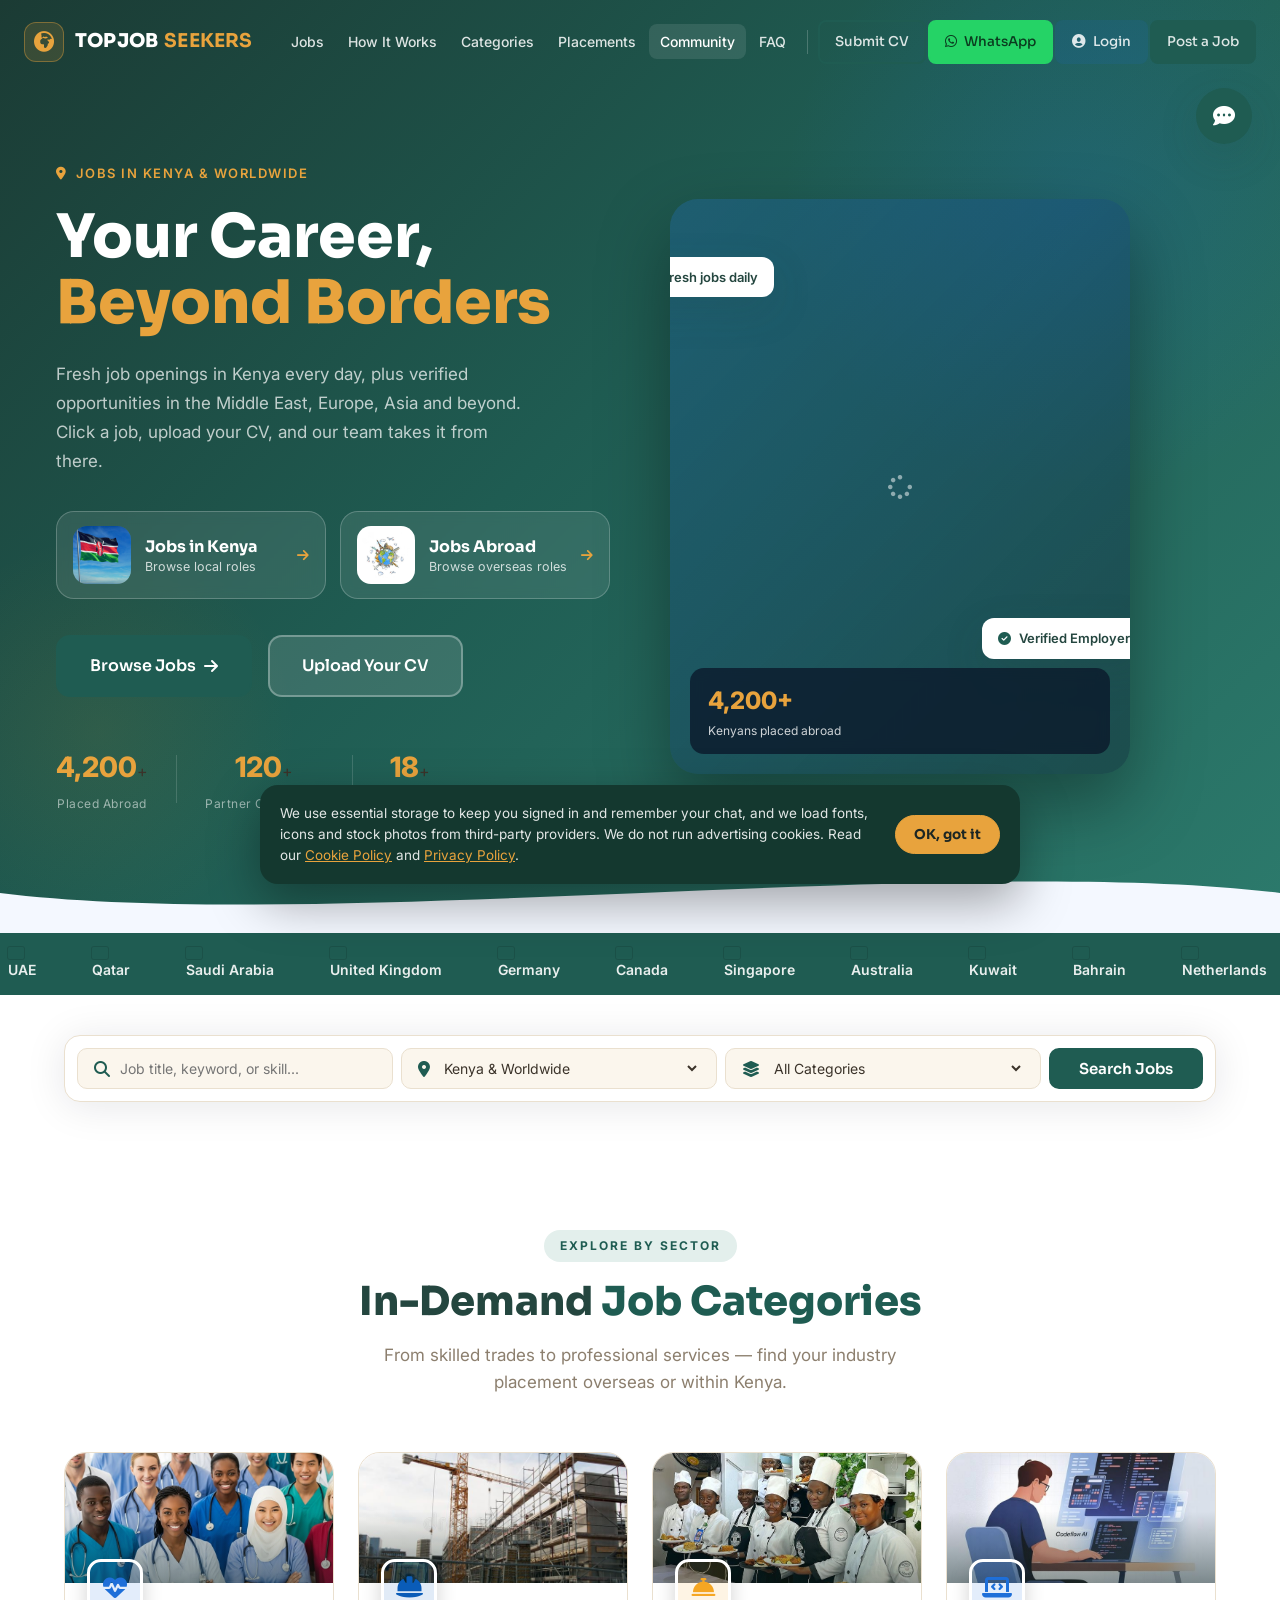
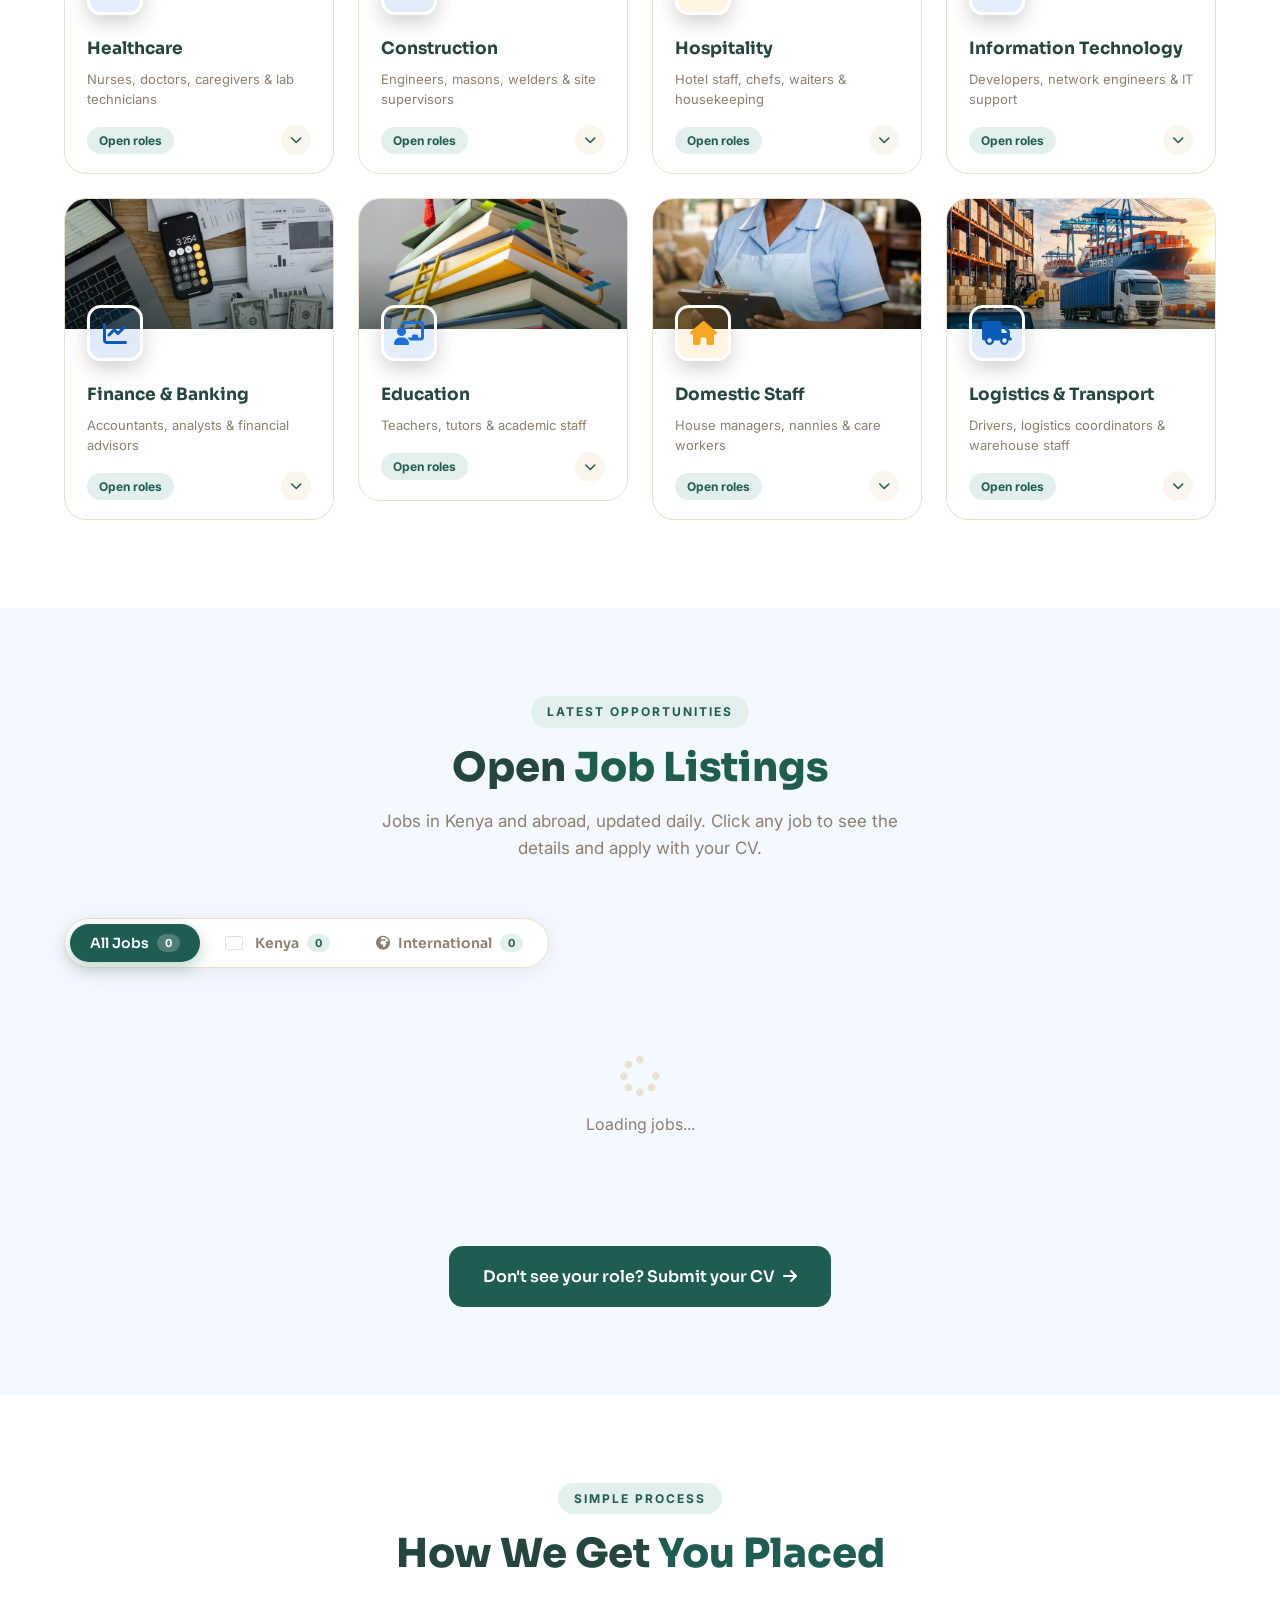
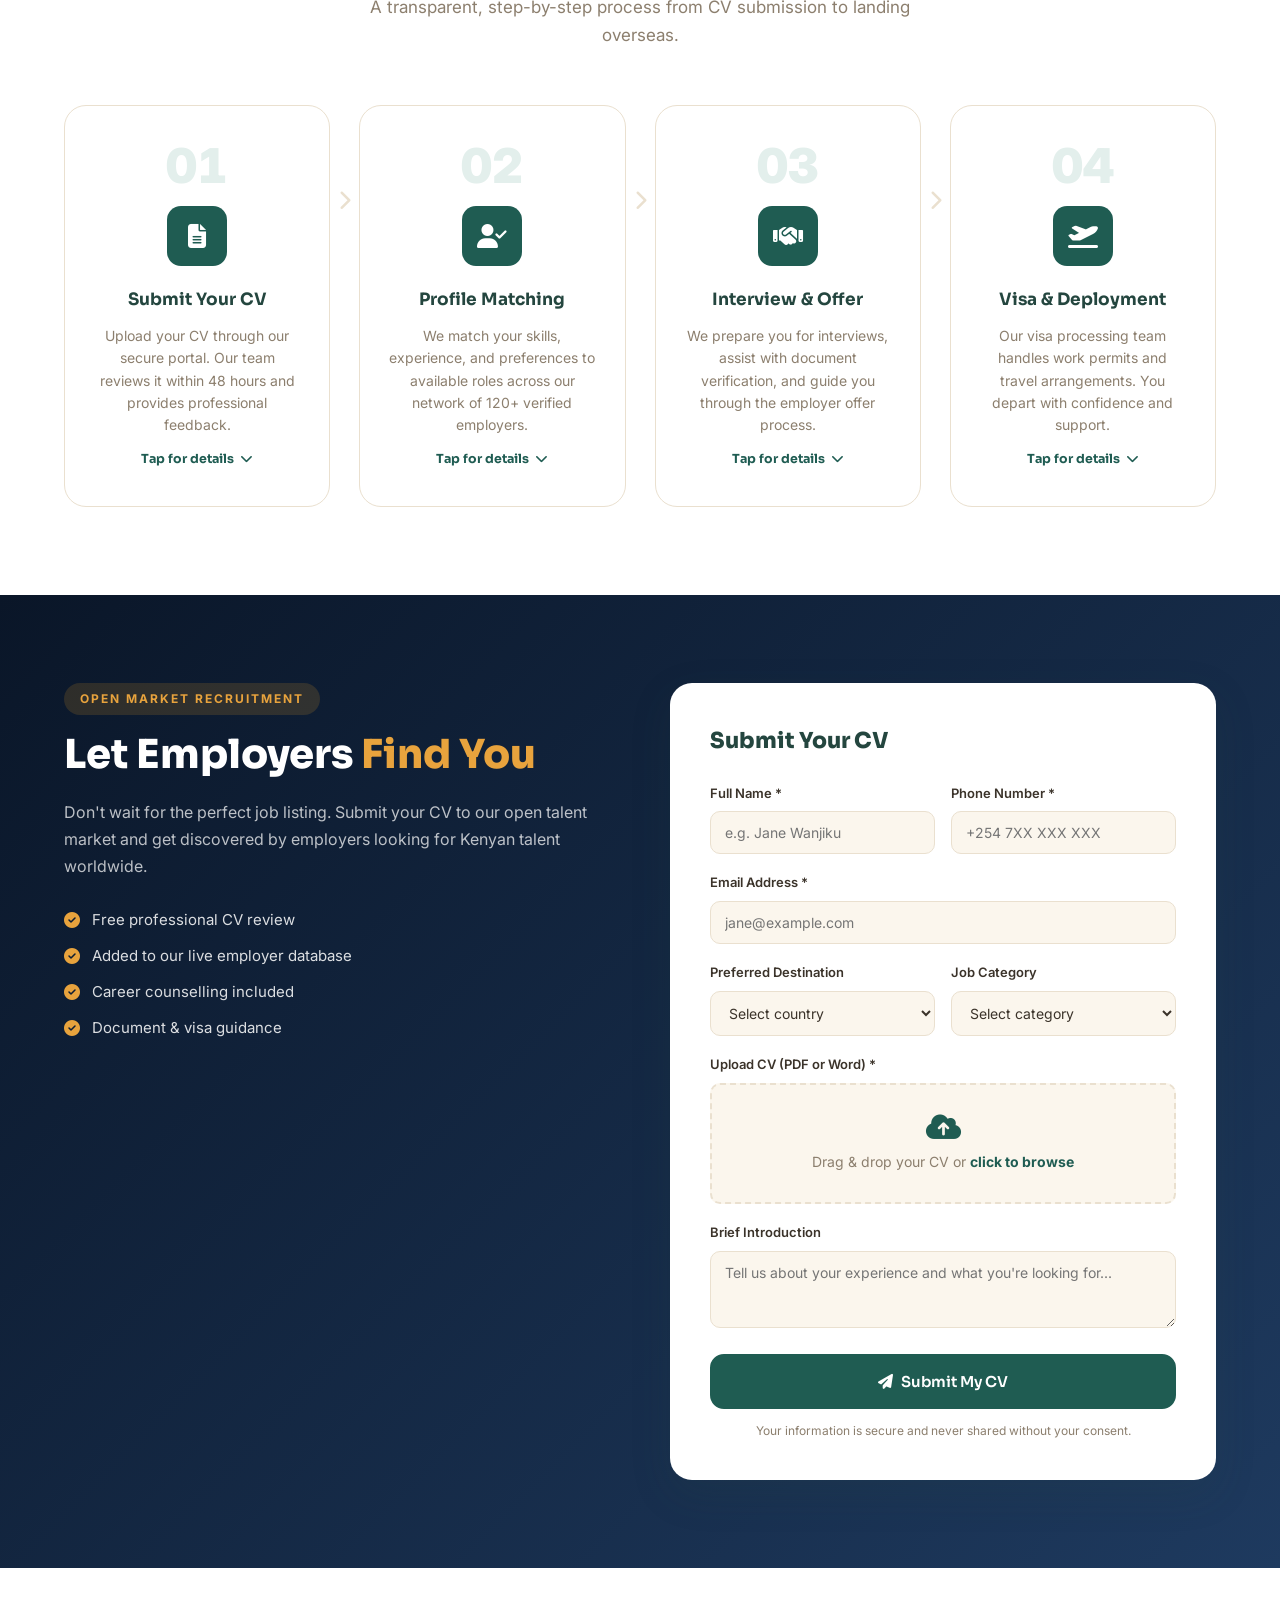
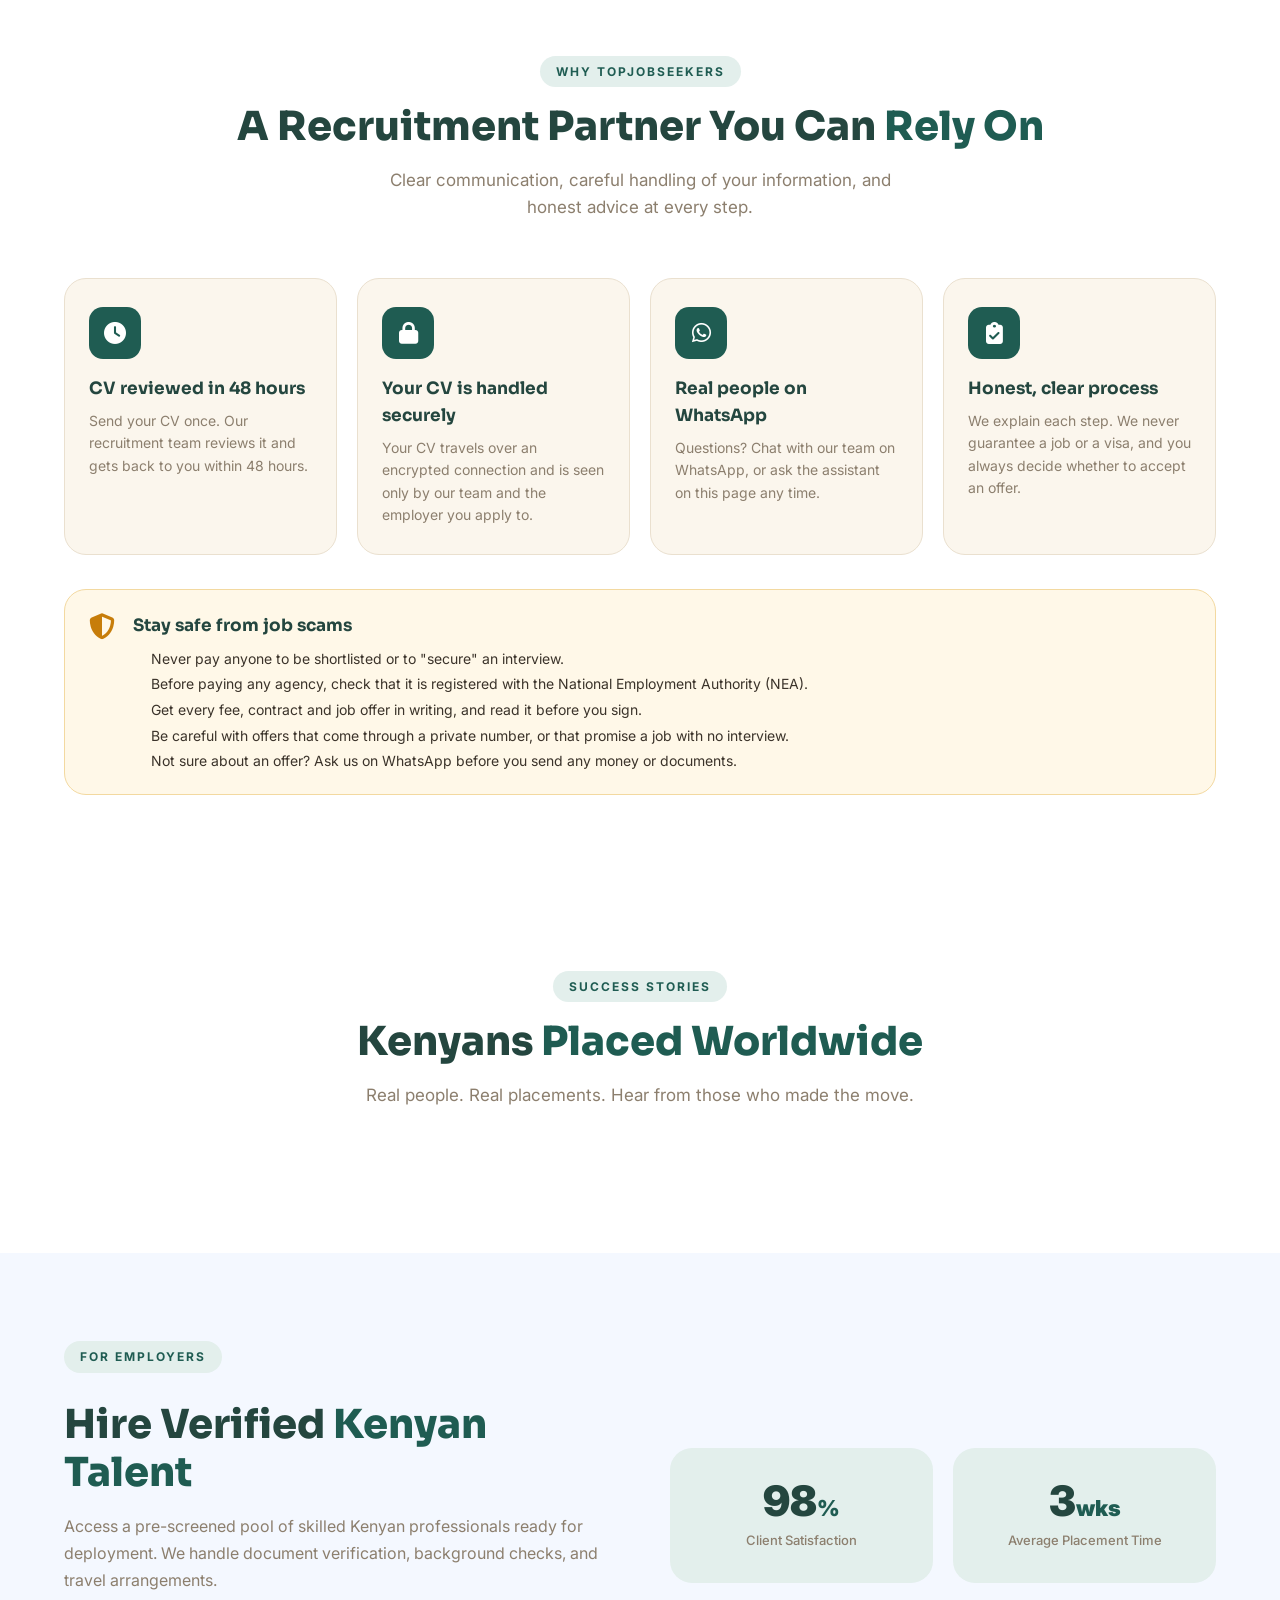
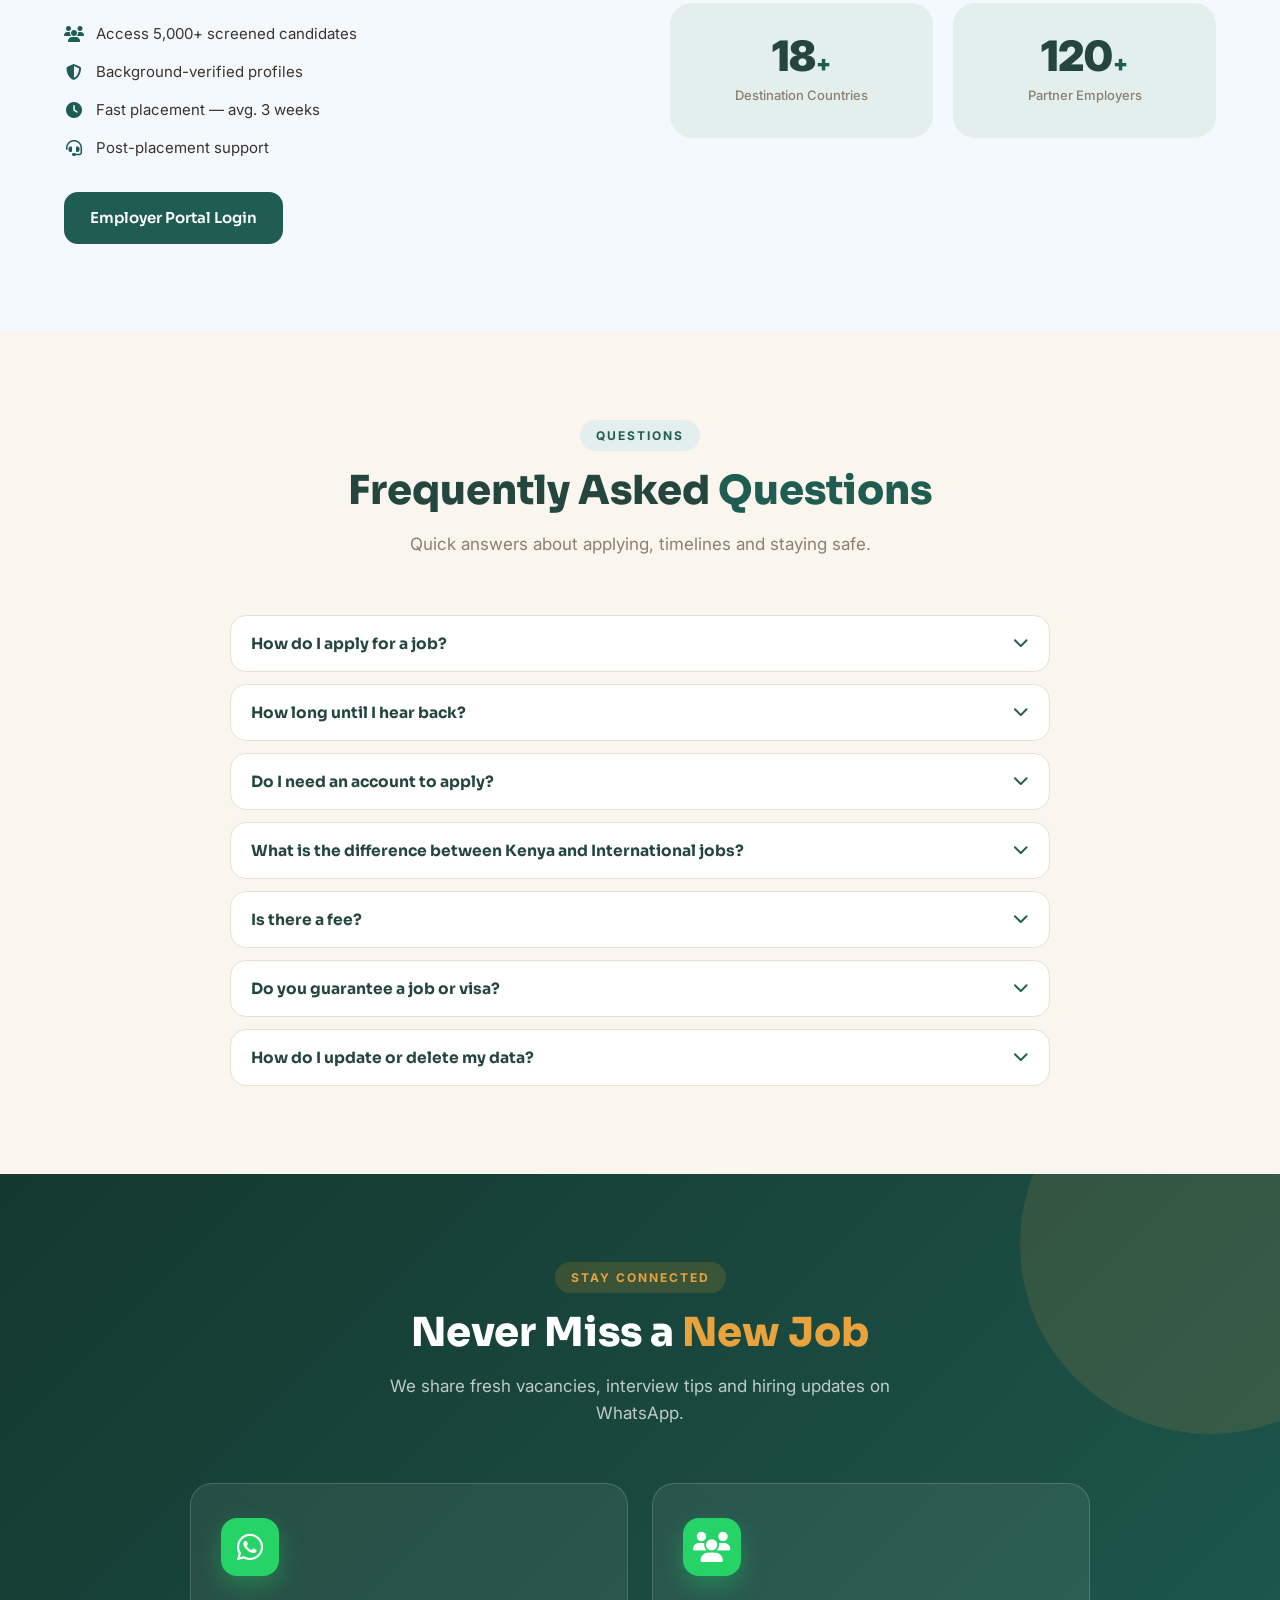
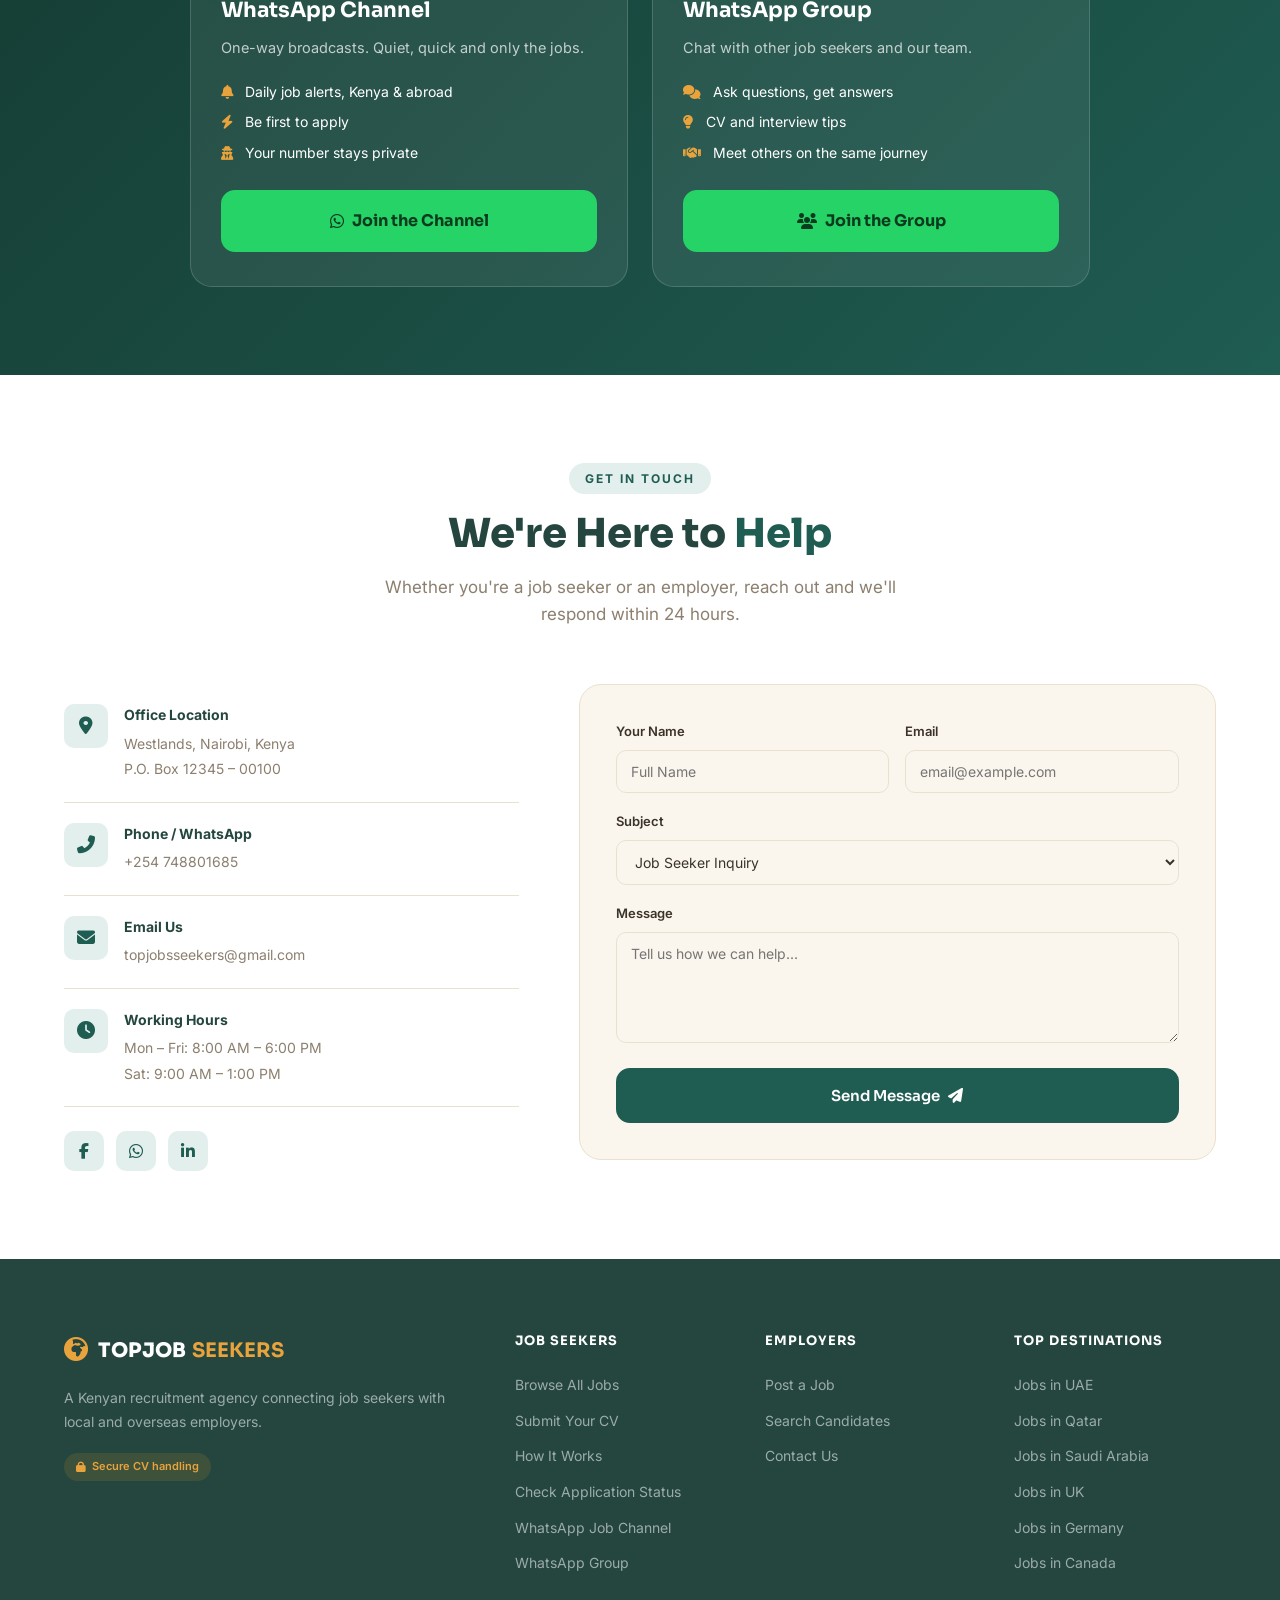
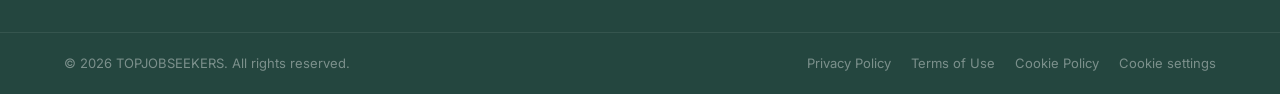
==== commit 39bb22d0: "Add Instagram link and community section to index.html" ====
--- a/index.html
+++ b/index.html
@@ -56,7 +56,8 @@
       <li style="--i:4"><a href="#placements"><i class="fas fa-trophy"></i> Placements</a></li>
       <li style="--i:5"><a href="#community"><i class="fab fa-whatsapp"></i> Community</a></li>
       <li style="--i:6"><a href="#faq"><i class="fas fa-question-circle"></i> FAQ</a></li>
-      <li style="--i:7"><a href="#contact"><i class="fas fa-envelope"></i> Contact</a></li>
+      <li style="--i:7"><a href="#" data-ig><i class="fab fa-instagram"></i> Instagram</a></li>
+      <li style="--i:8"><a href="#contact"><i class="fas fa-envelope"></i> Contact</a></li>
     </ul>
     <div class="drawer-cta">
       <a href="#cv-upload" class="btn btn-primary"><i class="fas fa-file-upload"></i> Submit CV</a>
@@ -596,6 +597,17 @@
           </ul>
           <a href="#" data-wa="group" class="btn btn-whatsapp btn-lg"><i class="fas fa-users"></i> Join the Group</a>
         </div>
+        <div class="community-card" data-ig-wrap>
+          <div class="community-icon ig"><i class="fab fa-instagram"></i></div>
+          <h3>Instagram</h3>
+          <p>Follow us for job updates, hiring news and tips.</p>
+          <ul>
+            <li><i class="fas fa-image"></i> See new job posters</li>
+            <li><i class="fas fa-lightbulb"></i> Tips for your CV and interviews</li>
+            <li><i class="fas fa-trophy"></i> Stories from people we have placed</li>
+          </ul>
+          <a href="#" data-ig class="btn btn-instagram btn-lg"><i class="fab fa-instagram"></i> Follow on Instagram</a>
+        </div>
       </div>
     </div>
   </section>
@@ -642,7 +654,7 @@
             <a href="#" aria-label="Facebook"><i class="fab fa-facebook-f"></i></a>
             <a href="#" data-wa="chat" aria-label="WhatsApp"><i class="fab fa-whatsapp"></i></a>
             <a href="#" aria-label="LinkedIn"><i class="fab fa-linkedin-in"></i></a>
-            <a href="#" aria-label="Instagram"><i class="fab fa-instagram"></i></a>
+            <a href="#" data-ig aria-label="Instagram"><i class="fab fa-instagram"></i></a>
           </div>
         </div>
         <form class="contact-form" id="contactForm" onsubmit="return false;">
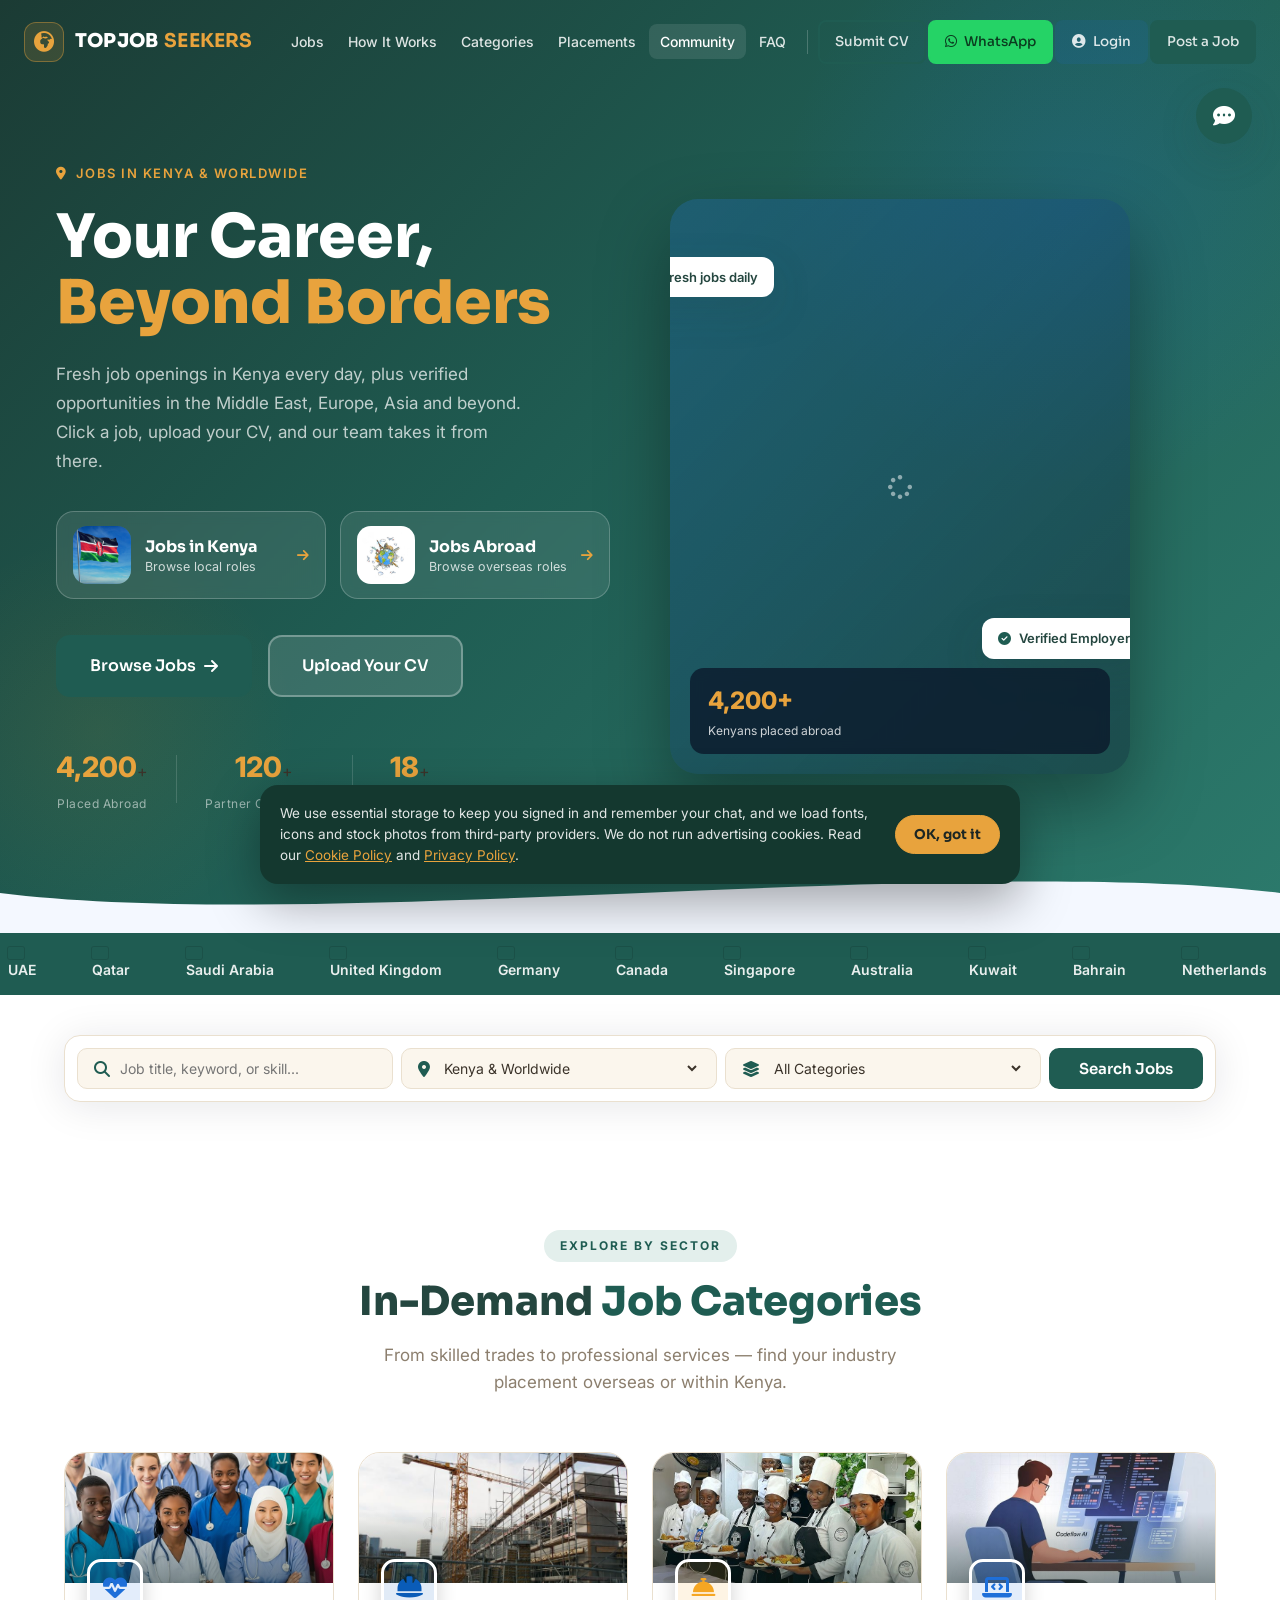
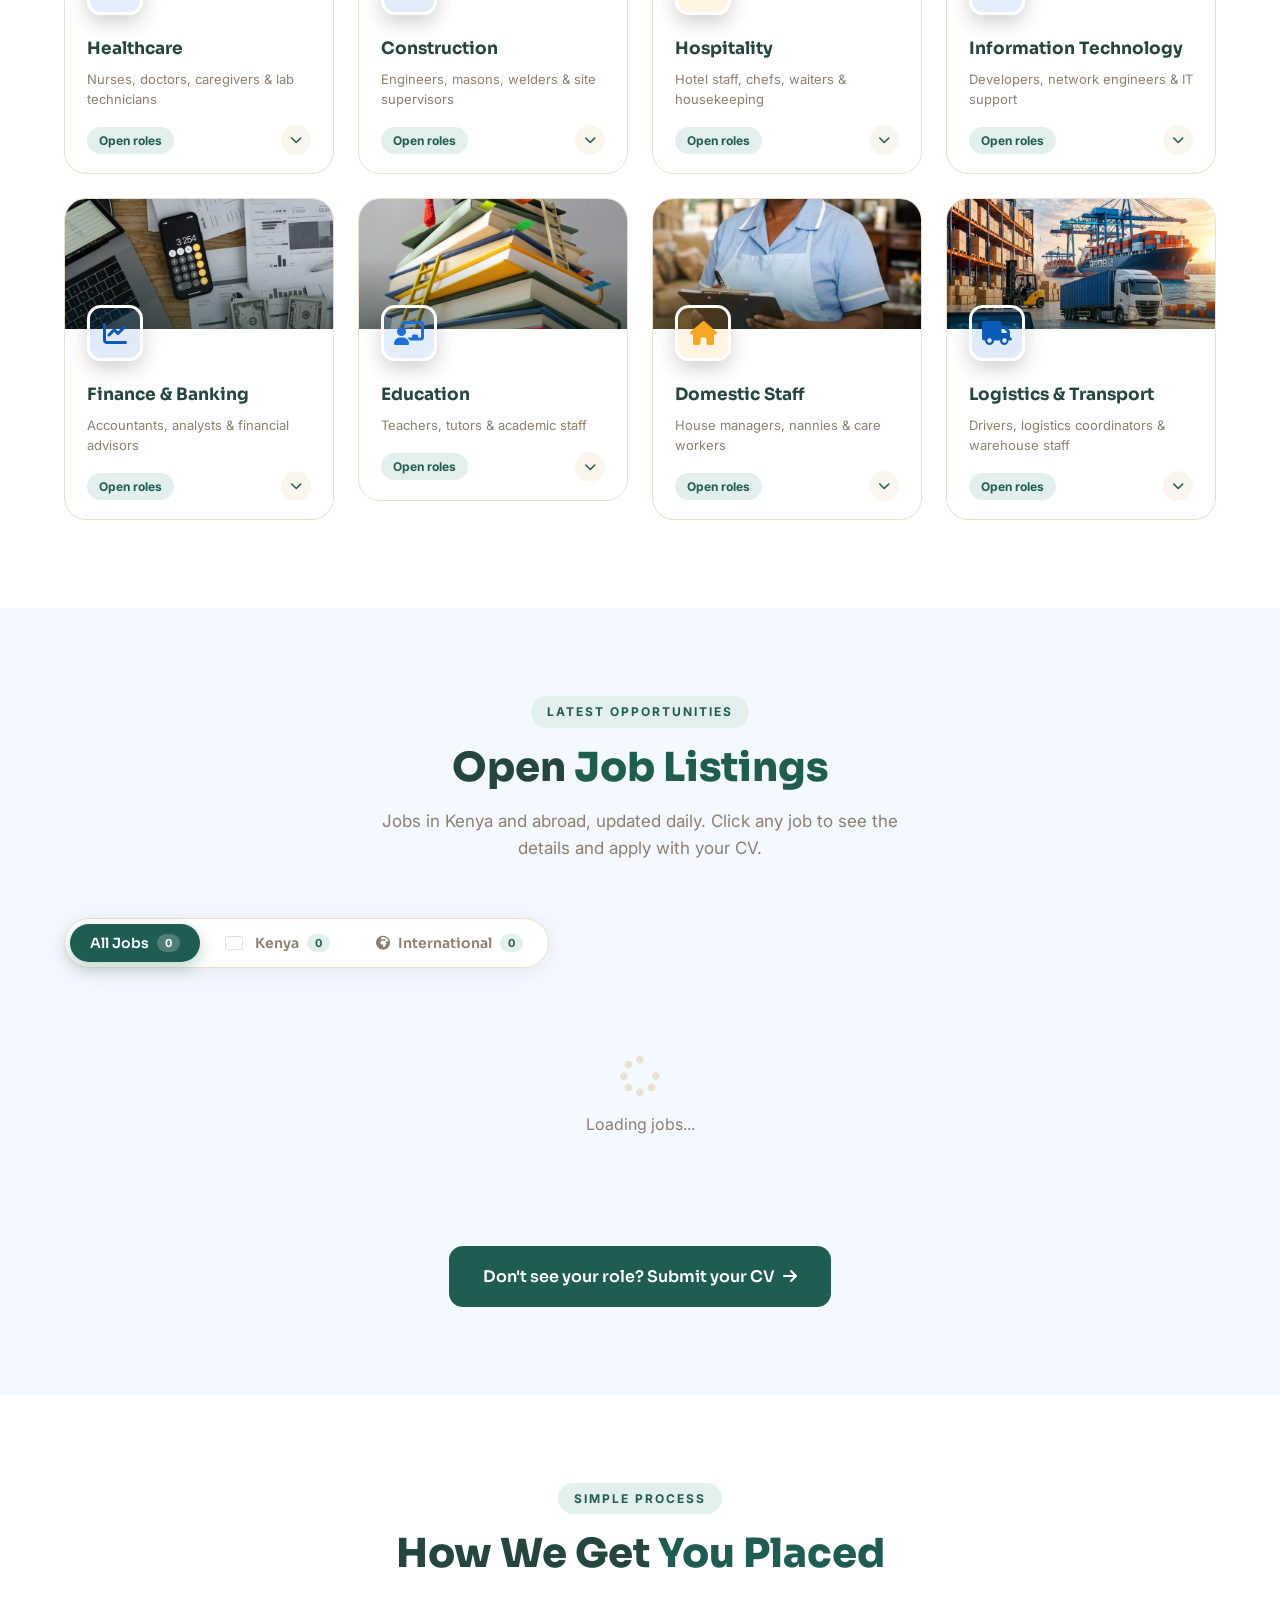
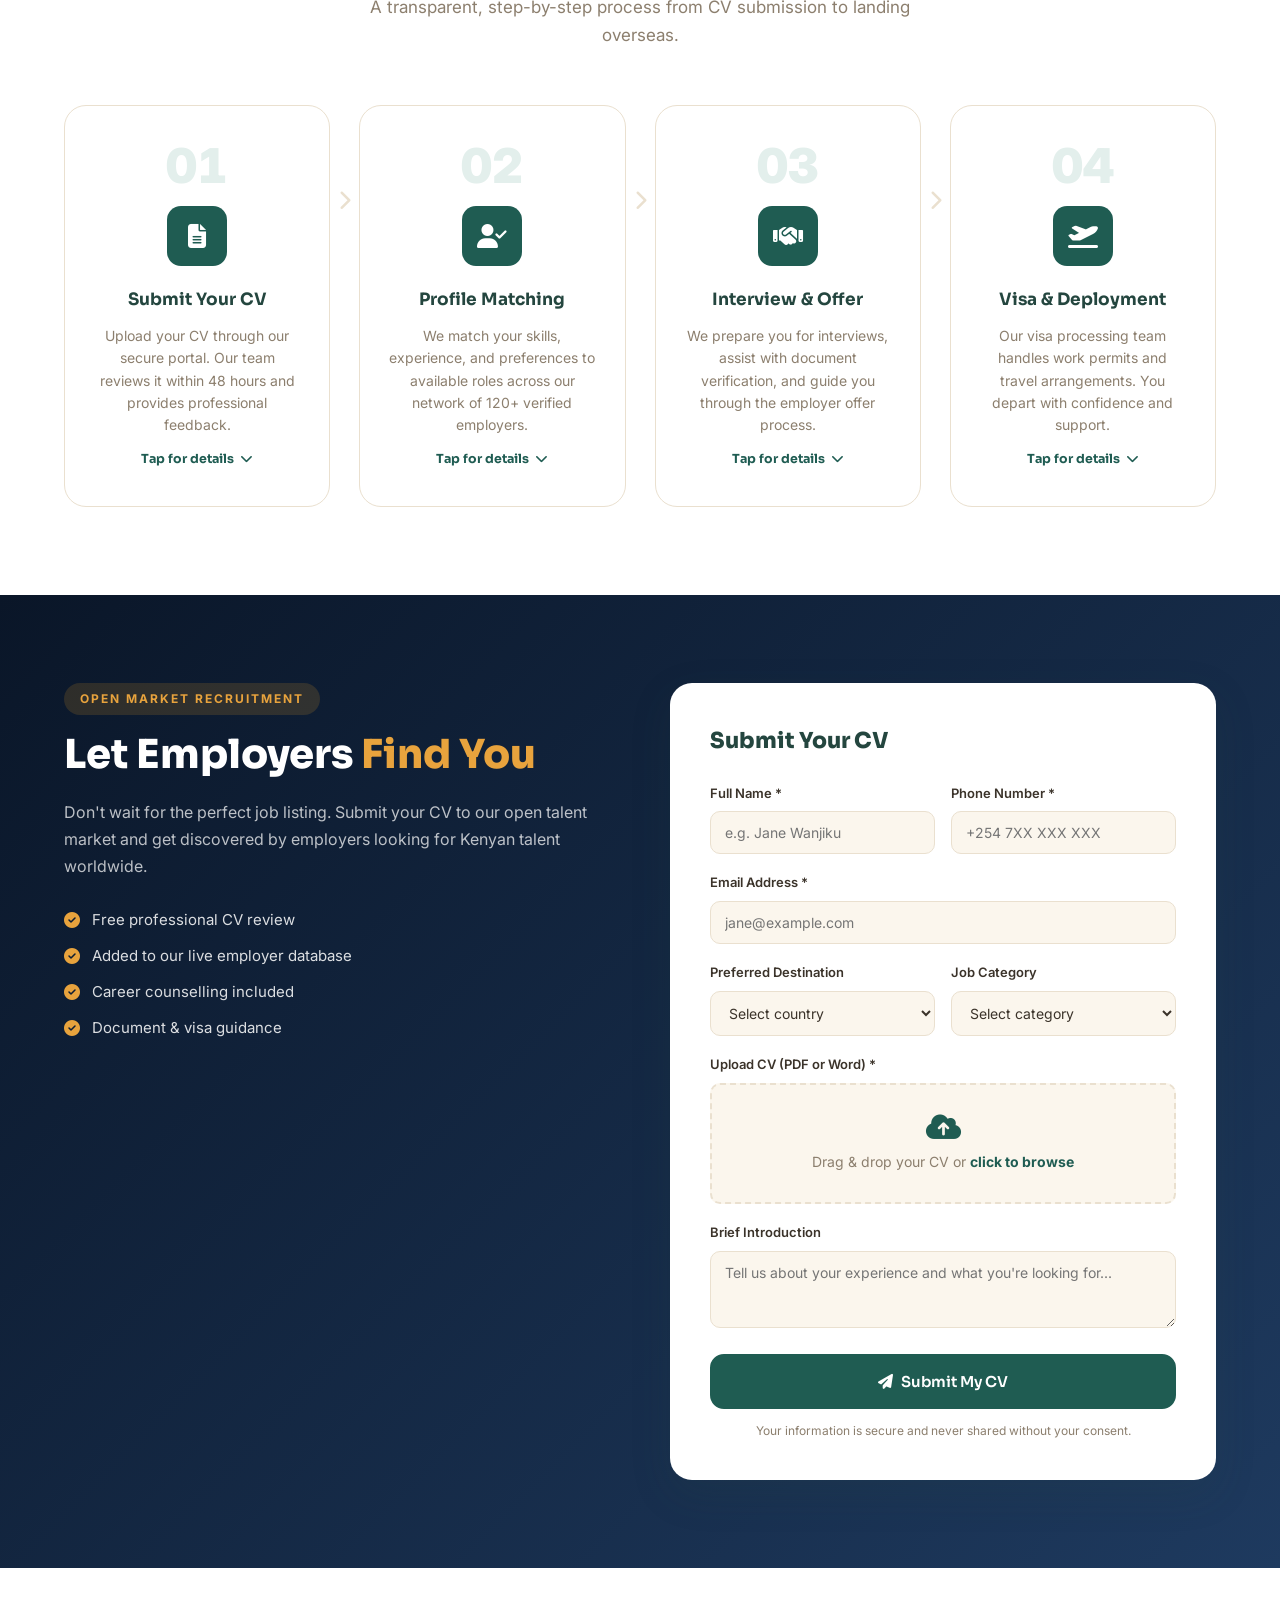
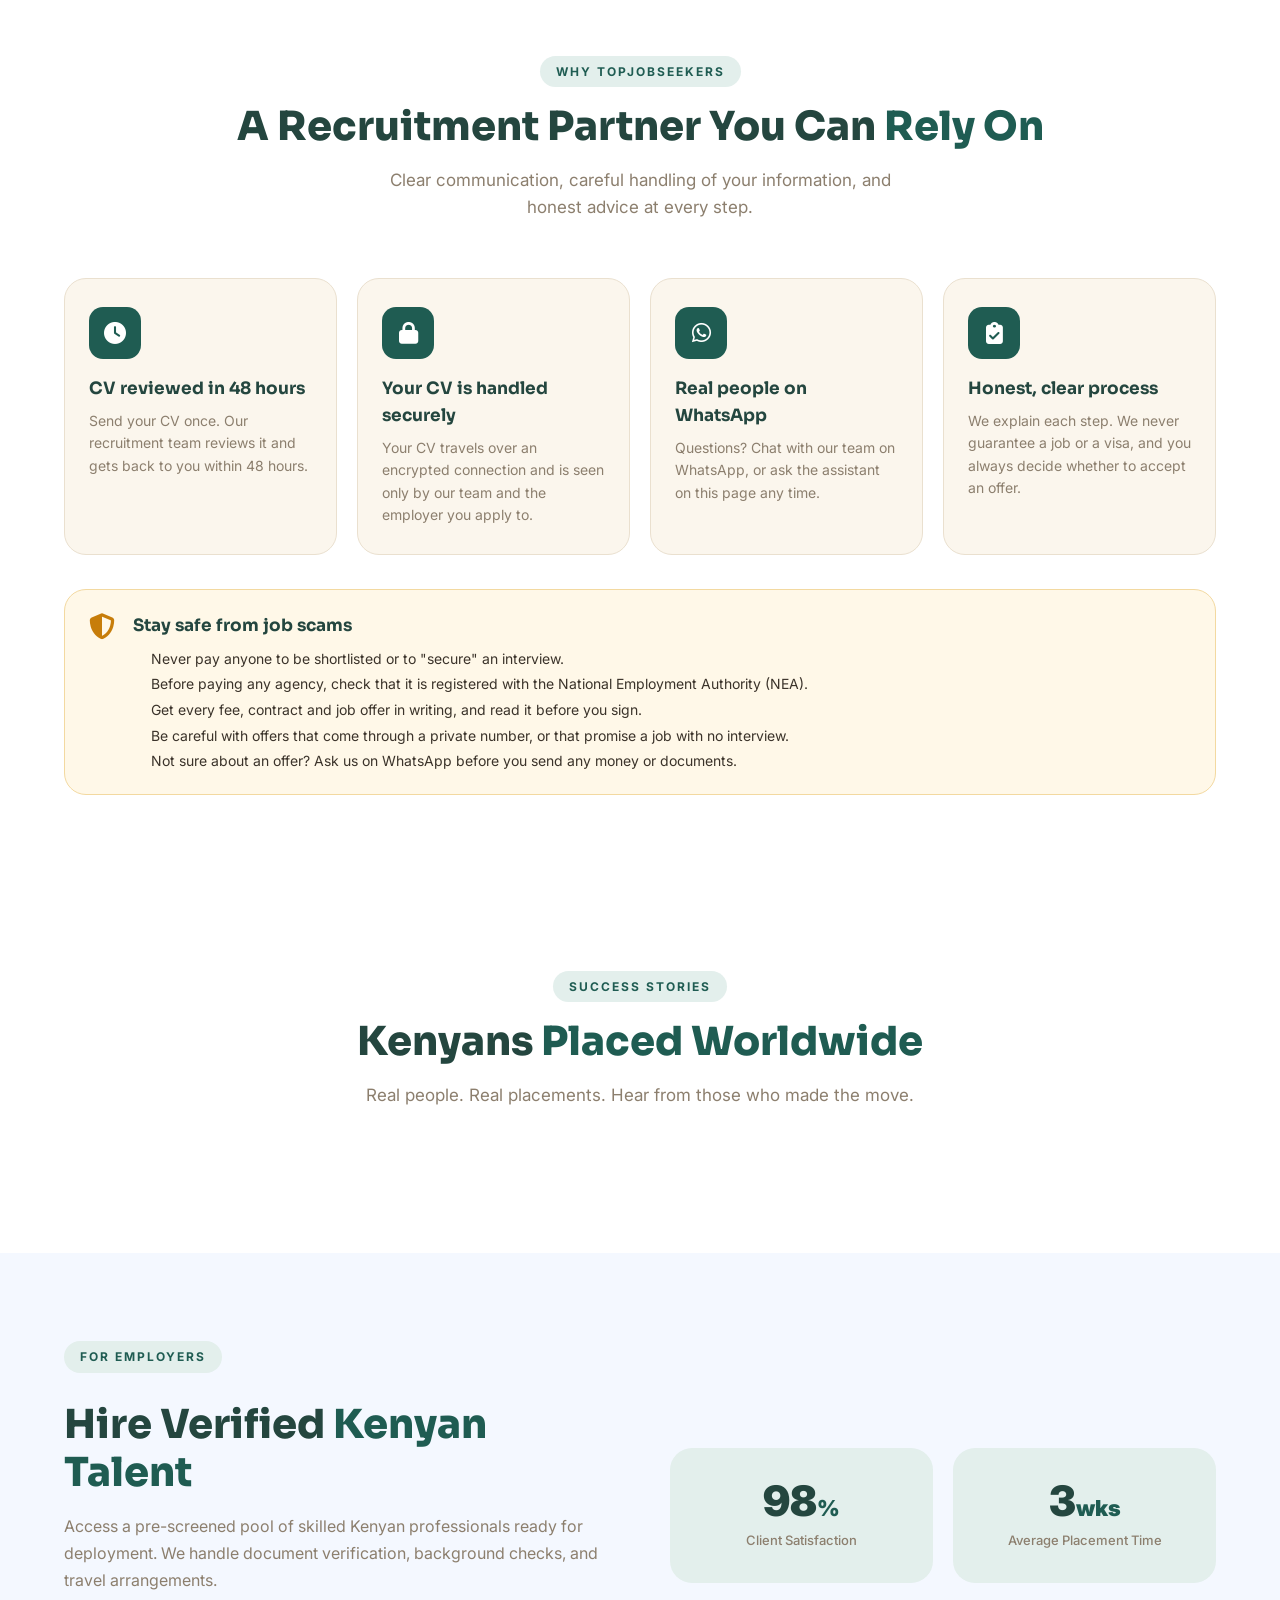
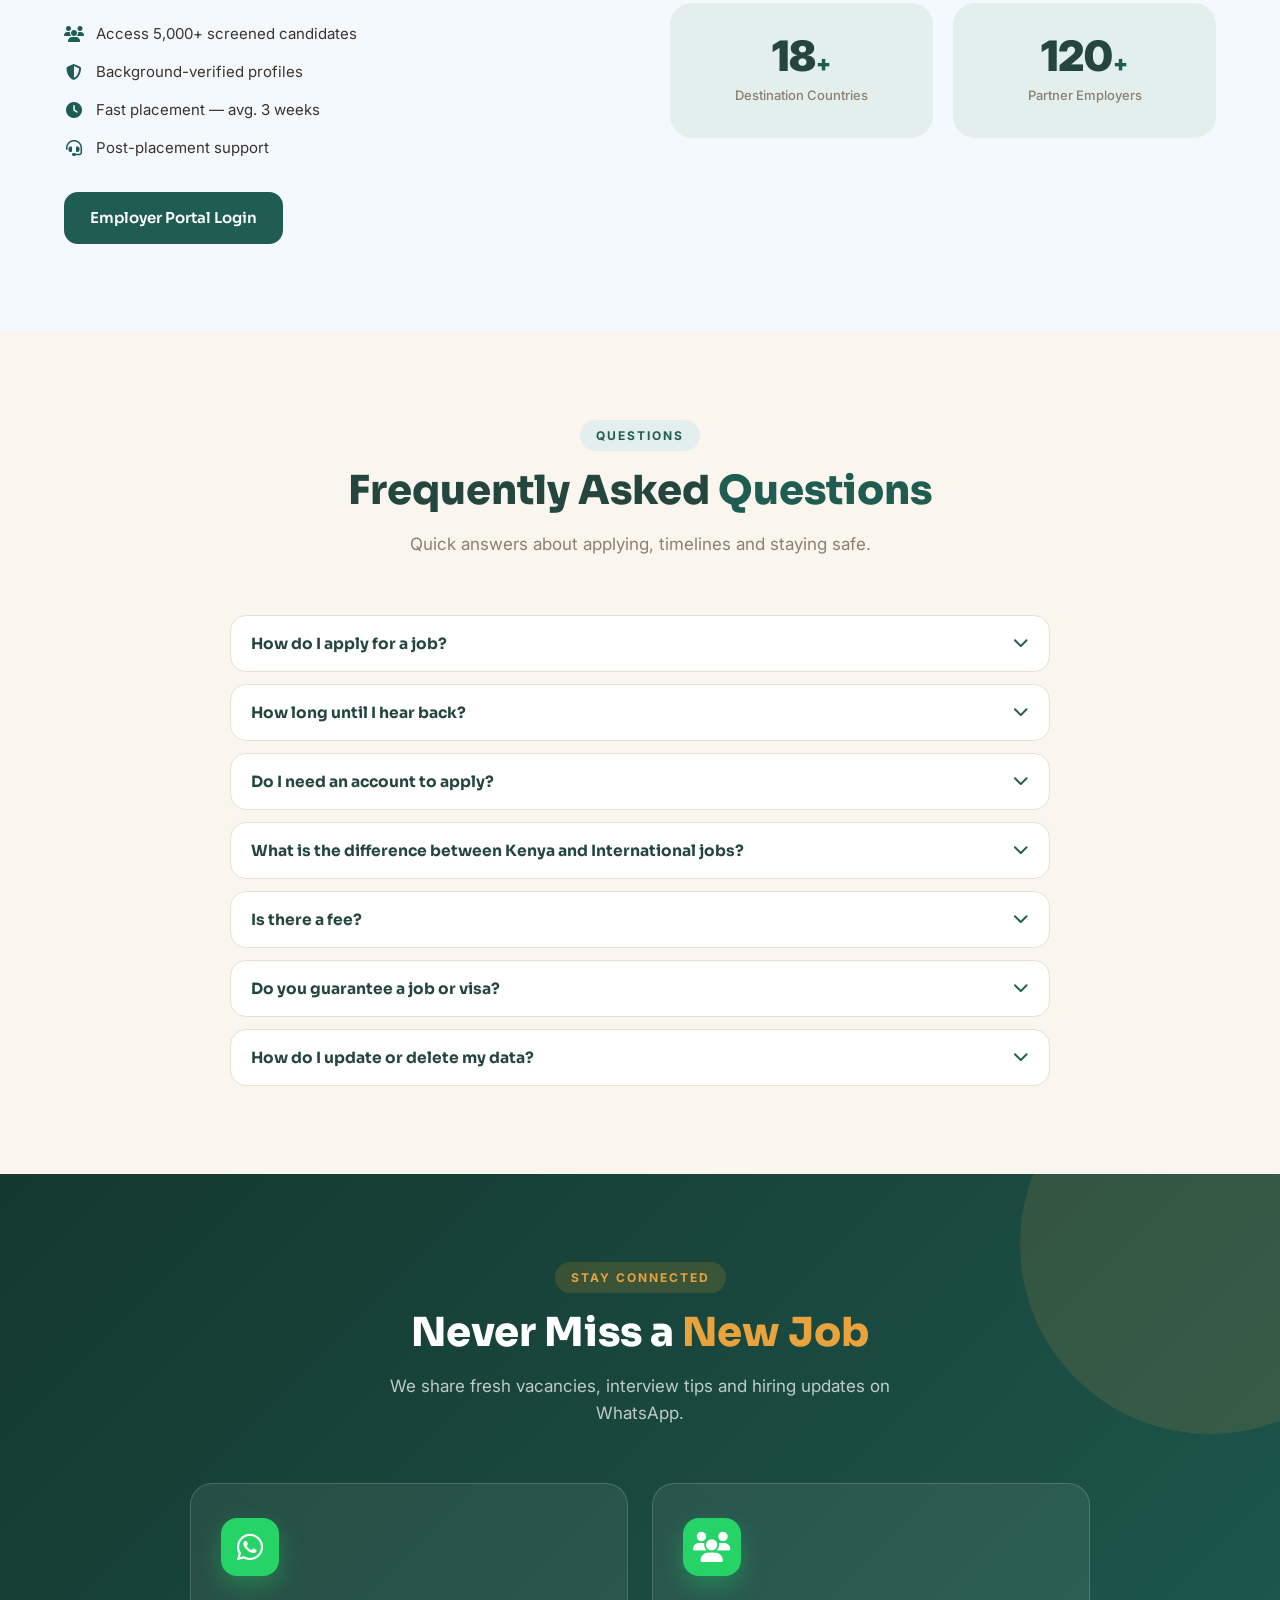
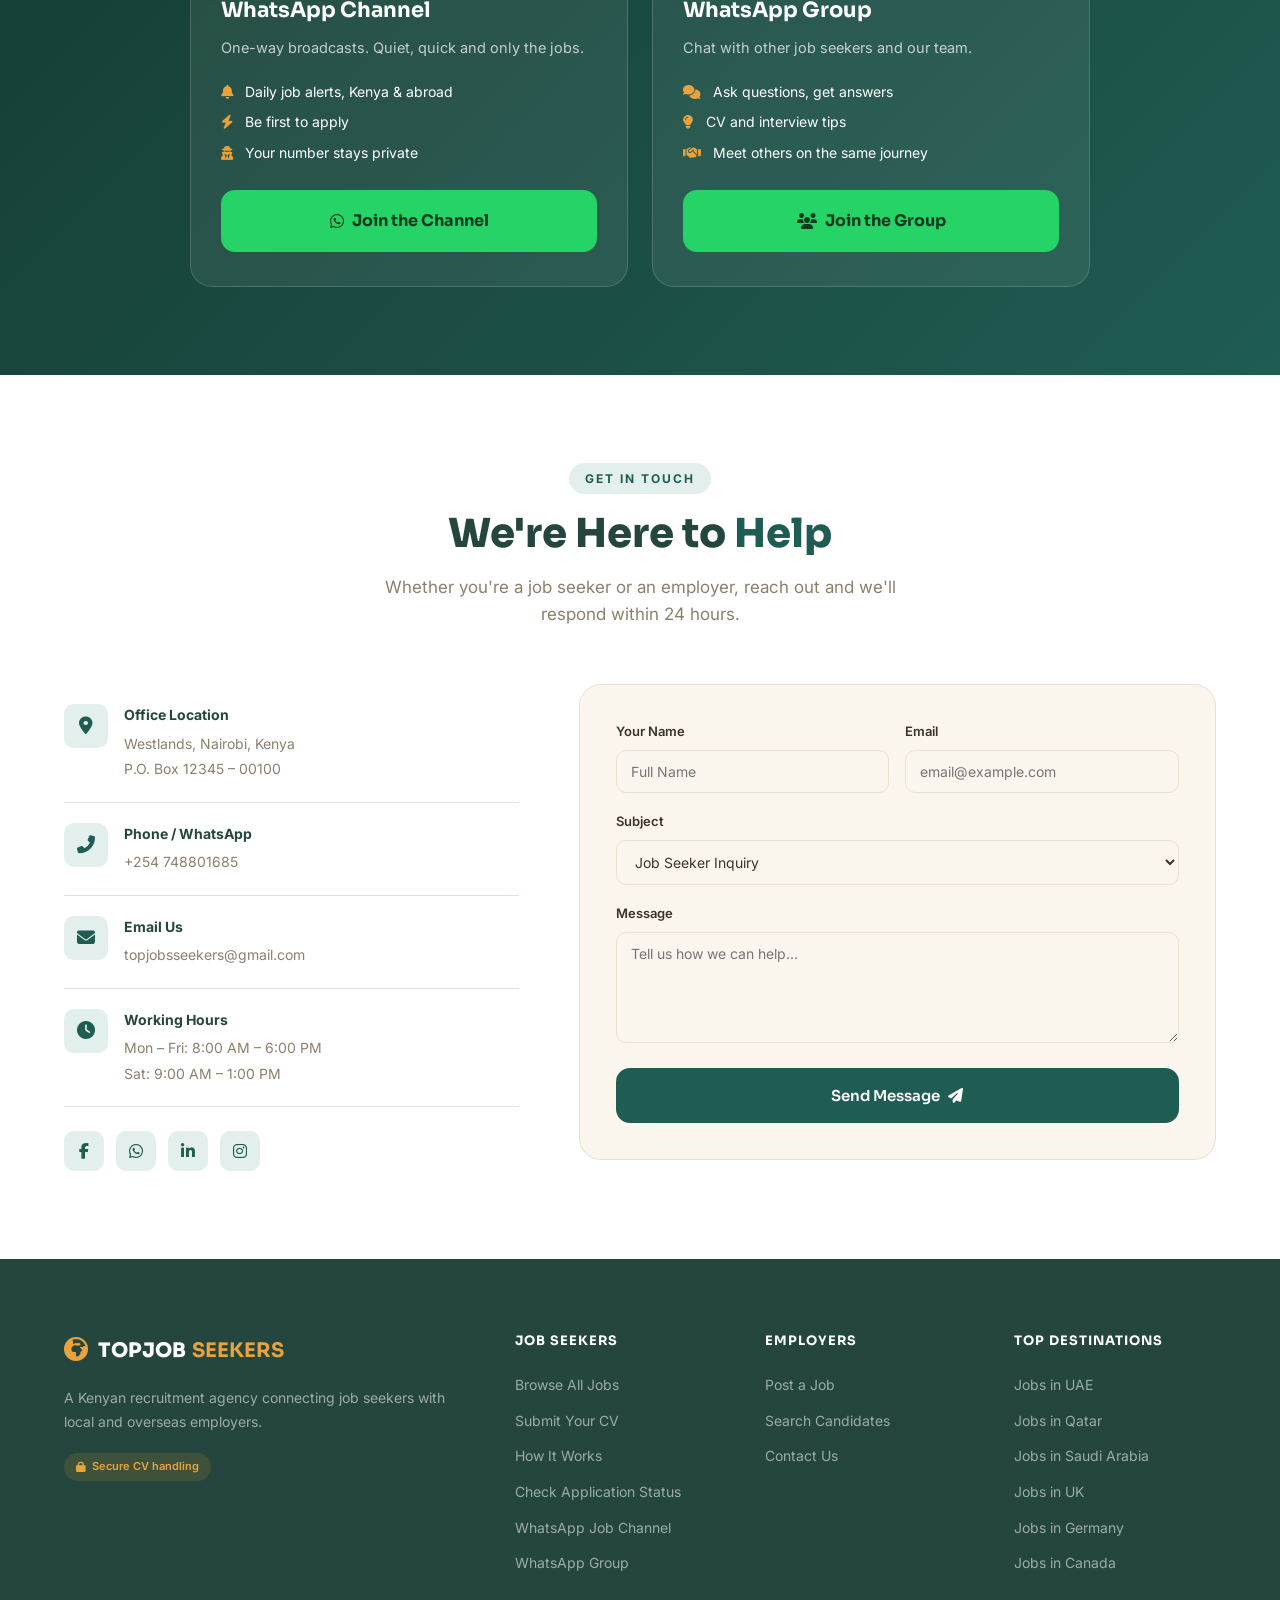
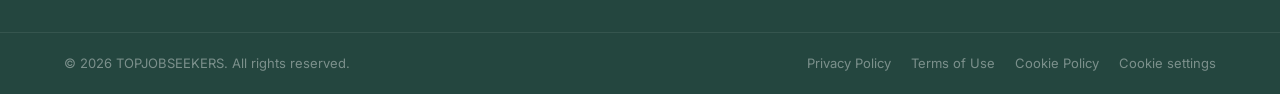
==== commit 822c8ee0: "Add files via upload" ====
--- a/index.html
+++ b/index.html
@@ -15,8 +15,12 @@
   <link rel="stylesheet" href="polish.css" />
   <link href="https://fonts.googleapis.com/css2?family=Inter:wght@300;400;500;600;700;800&family=Sora:wght@500;600;700;800&display=swap" rel="stylesheet" />
   <link rel="stylesheet" href="https://cdnjs.cloudflare.com/ajax/libs/font-awesome/6.5.0/css/all.min.css" />
+<link rel="stylesheet" href="extras.css" />
+<script src="extras.js"></script>
 </head>
 <body>
+<div id="pageLoader" aria-hidden="true"><div class="ld-ring"></div><div class="ld-brand">TOPJOB<span>SEEKERS</span></div></div>
+
 
   <a class="skip-link" href="#jobsList">Skip to jobs</a>
 
@@ -56,8 +60,7 @@
       <li style="--i:4"><a href="#placements"><i class="fas fa-trophy"></i> Placements</a></li>
       <li style="--i:5"><a href="#community"><i class="fab fa-whatsapp"></i> Community</a></li>
       <li style="--i:6"><a href="#faq"><i class="fas fa-question-circle"></i> FAQ</a></li>
-      <li style="--i:7"><a href="#" data-ig><i class="fab fa-instagram"></i> Instagram</a></li>
-      <li style="--i:8"><a href="#contact"><i class="fas fa-envelope"></i> Contact</a></li>
+      <li style="--i:7"><a href="#contact"><i class="fas fa-envelope"></i> Contact</a></li>
     </ul>
     <div class="drawer-cta">
       <a href="#cv-upload" class="btn btn-primary"><i class="fas fa-file-upload"></i> Submit CV</a>
@@ -597,17 +600,6 @@
           </ul>
           <a href="#" data-wa="group" class="btn btn-whatsapp btn-lg"><i class="fas fa-users"></i> Join the Group</a>
         </div>
-        <div class="community-card" data-ig-wrap>
-          <div class="community-icon ig"><i class="fab fa-instagram"></i></div>
-          <h3>Instagram</h3>
-          <p>Follow us for job updates, hiring news and tips.</p>
-          <ul>
-            <li><i class="fas fa-image"></i> See new job posters</li>
-            <li><i class="fas fa-lightbulb"></i> Tips for your CV and interviews</li>
-            <li><i class="fas fa-trophy"></i> Stories from people we have placed</li>
-          </ul>
-          <a href="#" data-ig class="btn btn-instagram btn-lg"><i class="fab fa-instagram"></i> Follow on Instagram</a>
-        </div>
       </div>
     </div>
   </section>
@@ -654,7 +646,7 @@
             <a href="#" aria-label="Facebook"><i class="fab fa-facebook-f"></i></a>
             <a href="#" data-wa="chat" aria-label="WhatsApp"><i class="fab fa-whatsapp"></i></a>
             <a href="#" aria-label="LinkedIn"><i class="fab fa-linkedin-in"></i></a>
-            <a href="#" data-ig aria-label="Instagram"><i class="fab fa-instagram"></i></a>
+            <a href="https://www.instagram.com/topjobsseekers" target="_blank" rel="noopener" aria-label="Instagram"><i class="fab fa-instagram"></i></a>
           </div>
         </div>
         <form class="contact-form" id="contactForm" onsubmit="return false;">
--- a/extras.css
+++ b/extras.css
@@ -0,0 +1,108 @@
+/* ===== extras.css: theme, loader, click effects, bell, payments (generated dark rules at the bottom) ===== */
+html[data-theme="dark"]{color-scheme:dark;--blue-pale:#0e1513;--blue-light:#1b2b27;--text:#e5ece9;--text-muted:#9db0a9;--border:#2a3a36;--shadow:0 4px 24px rgba(0,0,0,.45);--surface:#17211e;--heading:#d3ece4}
+html[data-theme="dark"] body{background:var(--blue-pale);color:var(--text)}
+html[data-theme="dark"] input,html[data-theme="dark"] select,html[data-theme="dark"] textarea{background:#0e1513;color:var(--text);border-color:var(--border)}
+/* loader */
+#pageLoader{position:fixed;inset:0;z-index:99999;display:flex;flex-direction:column;align-items:center;justify-content:center;gap:22px;background:#17453D;transition:opacity .45s ease,visibility .45s}
+#pageLoader.done{opacity:0;visibility:hidden;pointer-events:none}
+#pageLoader .ld-ring{width:64px;height:64px;border-radius:50%;border:5px solid rgba(255,255,255,.18);border-top-color:#E8A33D;animation:ldspin .9s linear infinite}
+#pageLoader .ld-brand{font:800 22px/1 var(--font-display,sans-serif);letter-spacing:.5px;color:#fff;animation:ldpulse 1.4s ease-in-out infinite}
+#pageLoader .ld-brand span{color:#E8A33D}
+@keyframes ldspin{to{transform:rotate(360deg)}}@keyframes ldpulse{50%{opacity:.55;transform:scale(.97)}}
+/* press / hover effect on everything clickable */
+.btn,button,[role=button],[data-wa],.social-links a,.cat-card,.step-card,.faq-q,.job-card,.placement-card,.auth-tab,.role-option,.file-drop,.nav-fab,.xt-btn,.drawer-links a{transition:transform .16s ease,box-shadow .2s ease,filter .2s ease;-webkit-tap-highlight-color:transparent}
+.btn:hover,button:not(:disabled):hover,[role=button]:hover,[data-wa]:hover,.social-links a:hover,.cat-card:hover,.step-card:hover,.job-card:hover,.placement-card:hover,.role-option:hover,.file-drop:hover,.xt-btn:hover{transform:translateY(-2px);filter:brightness(1.07);box-shadow:0 8px 20px rgba(0,0,0,.14)}
+.btn:active,button:not(:disabled):active,[role=button]:active,[data-wa]:active,.social-links a:active,.cat-card:active,.step-card:active,.faq-q:active,.job-card:active,.placement-card:active,.auth-tab:active,.role-option:active,.file-drop:active,.nav-fab:active,.xt-btn:active,.drawer-links a:active{transform:scale(.95);filter:brightness(.95);box-shadow:none}
+a:not(.btn):not(.skip-link):active{opacity:.7}
+@media (prefers-reduced-motion:reduce){*{transition-duration:.01ms!important;animation-duration:.01ms!important}}
+/* header tools */
+.xt-tools{display:inline-flex;align-items:center;gap:8px;position:relative}
+li.xt-li{display:flex;align-items:center}
+.xt-btn{position:relative;width:38px;height:38px;border-radius:50%;border:1px solid var(--border);background:var(--white,#fff);color:var(--navy);display:inline-flex;align-items:center;justify-content:center;font-size:15px;cursor:pointer;padding:0}
+.xt-dark{background:rgba(255,255,255,.12);color:#fff;border-color:rgba(255,255,255,.3)}
+html[data-theme="dark"] .xt-btn{background:var(--surface);color:#f2d9a4}
+.xt-badge{position:absolute;top:-4px;right:-4px;min-width:18px;height:18px;padding:0 5px;border-radius:9px;background:var(--coral,#D65B4A);color:#fff;font:700 11px/18px sans-serif;text-align:center}
+.xt-panel{position:absolute;right:0;top:46px;width:min(340px,92vw);max-height:70vh;overflow:auto;background:var(--white,#fff);color:var(--text);border:1px solid var(--border);border-radius:14px;box-shadow:var(--shadow-lg,0 14px 40px rgba(0,0,0,.25));z-index:9000;display:none;text-align:left}
+html[data-theme="dark"] .xt-panel{background:var(--surface)}
+.xt-panel.open{display:block;animation:xtpop .18s ease}@keyframes xtpop{from{opacity:0;transform:translateY(-6px)}}
+.xt-panel h4{margin:0;padding:12px 14px;font-size:14px;border-bottom:1px solid var(--border);color:var(--navy)}
+.xt-item{display:block;padding:11px 14px;border-bottom:1px solid var(--border);font-size:13px;color:var(--text)}
+.xt-item b{display:block;font-size:13px}.xt-item span{color:var(--text-muted);font-size:12px}
+.xt-item.unread{background:var(--blue-light)}.xt-item i{margin-right:6px;color:var(--gold,#E8A33D)}
+.xt-empty{padding:18px;text-align:center;color:var(--text-muted);font-size:13px}
+.xt-auth-theme{position:fixed;top:14px;right:14px;z-index:50}
+/* sign-up button states */
+.btn-spin{display:inline-block;width:14px;height:14px;border:2px solid rgba(255,255,255,.4);border-top-color:#fff;border-radius:50%;animation:ldspin .7s linear infinite;vertical-align:-2px;margin-right:8px}
+button.is-ok{background:#0a7c4e!important;border-color:#0a7c4e!important;color:#fff!important}
+button.is-err{background:#b3261e!important;border-color:#b3261e!important;color:#fff!important}
+/* payments / profile cards */
+.xt-row{display:flex;gap:12px;flex-wrap:wrap}.xt-row>.form-group{flex:1 1 160px}
+.xt-msg{margin-top:12px;font-size:13px;font-weight:600}.xt-msg.ok{color:#0a7c4e}.xt-msg.err{color:#b3261e}
+.pay-pill{font-size:11px;font-weight:700;padding:4px 10px;border-radius:100px;text-transform:capitalize}
+.pay-complete{background:#e6f7f1;color:#0a7c4e}.pay-pending,.pay-processing,.pay-approved{background:#fff3e0;color:#b8720b}.pay-failed,.pay-rejected{background:#fdeceb;color:#b3261e}.pay-paid{background:#0a7c4e;color:#fff}
+/* ----- generated dark-mode surfaces ----- */
+html[data-theme="dark"] .auth-card,
+html[data-theme="dark"] .cat-card,
+html[data-theme="dark"] .chat-bubble.assistant,
+html[data-theme="dark"] .chat-chips button,
+html[data-theme="dark"] .chat-input-row,
+html[data-theme="dark"] .chat-panel,
+html[data-theme="dark"] .cv-form-wrap,
+html[data-theme="dark"] .dash-card,
+html[data-theme="dark"] .dash-card select,
+html[data-theme="dark"] .dash-card textarea,
+html[data-theme="dark"] .faq-item,
+html[data-theme="dark"] .file-drop.has-file,
+html[data-theme="dark"] .floating-tag,
+html[data-theme="dark"] .hamburger span,
+html[data-theme="dark"] .hot-card,
+html[data-theme="dark"] .jm-dialog,
+html[data-theme="dark"] .job-card,
+html[data-theme="dark"] .jobs-tabs,
+html[data-theme="dark"] .mini-row,
+html[data-theme="dark"] .mini-row .small-btn,
+html[data-theme="dark"] .nav-fab span,
+html[data-theme="dark"] .pending-banner,
+html[data-theme="dark"] .placement-card,
+html[data-theme="dark"] .placements-section,
+html[data-theme="dark"] .policy-wrap,
+html[data-theme="dark"] .qp-pending,
+html[data-theme="dark"] .qp-pending button,
+html[data-theme="dark"] .safety-box,
+html[data-theme="dark"] .search-box,
+html[data-theme="dark"] .search-section,
+html[data-theme="dark"] .showcase-section,
+html[data-theme="dark"] .stat-chip,
+html[data-theme="dark"] .status-reviewed,
+html[data-theme="dark"] .step-card,
+html[data-theme="dark"] .testi-card,
+html[data-theme="dark"] .trust-section,
+html[data-theme="dark"] body{background:var(--surface)!important}
+html[data-theme="dark"] .big-num,
+html[data-theme="dark"] .cat-card h3,
+html[data-theme="dark"] .contact-item strong,
+html[data-theme="dark"] .cv-form h3,
+html[data-theme="dark"] .dash-card h3,
+html[data-theme="dark"] .emp-text h2,
+html[data-theme="dark"] .faq-q,
+html[data-theme="dark"] .floating-tag,
+html[data-theme="dark"] .hot-card h3,
+html[data-theme="dark"] .hot-title,
+html[data-theme="dark"] .jm-apply h3,
+html[data-theme="dark"] .jm-close,
+html[data-theme="dark"] .jm-details h2,
+html[data-theme="dark"] .jm-details h4,
+html[data-theme="dark"] .job-title,
+html[data-theme="dark"] .jobs-empty strong,
+html[data-theme="dark"] .mini-row strong,
+html[data-theme="dark"] .placement-card strong,
+html[data-theme="dark"] .policy-wrap h1,
+html[data-theme="dark"] .policy-wrap h2,
+html[data-theme="dark"] .policy-wrap th,
+html[data-theme="dark"] .region-pill,
+html[data-theme="dark"] .safety-box h3,
+html[data-theme="dark"] .section-header h2,
+html[data-theme="dark"] .stat-num,
+html[data-theme="dark"] .step-card h3,
+html[data-theme="dark"] .testi-author strong,
+html[data-theme="dark"] .trust-card h3{color:var(--heading)}
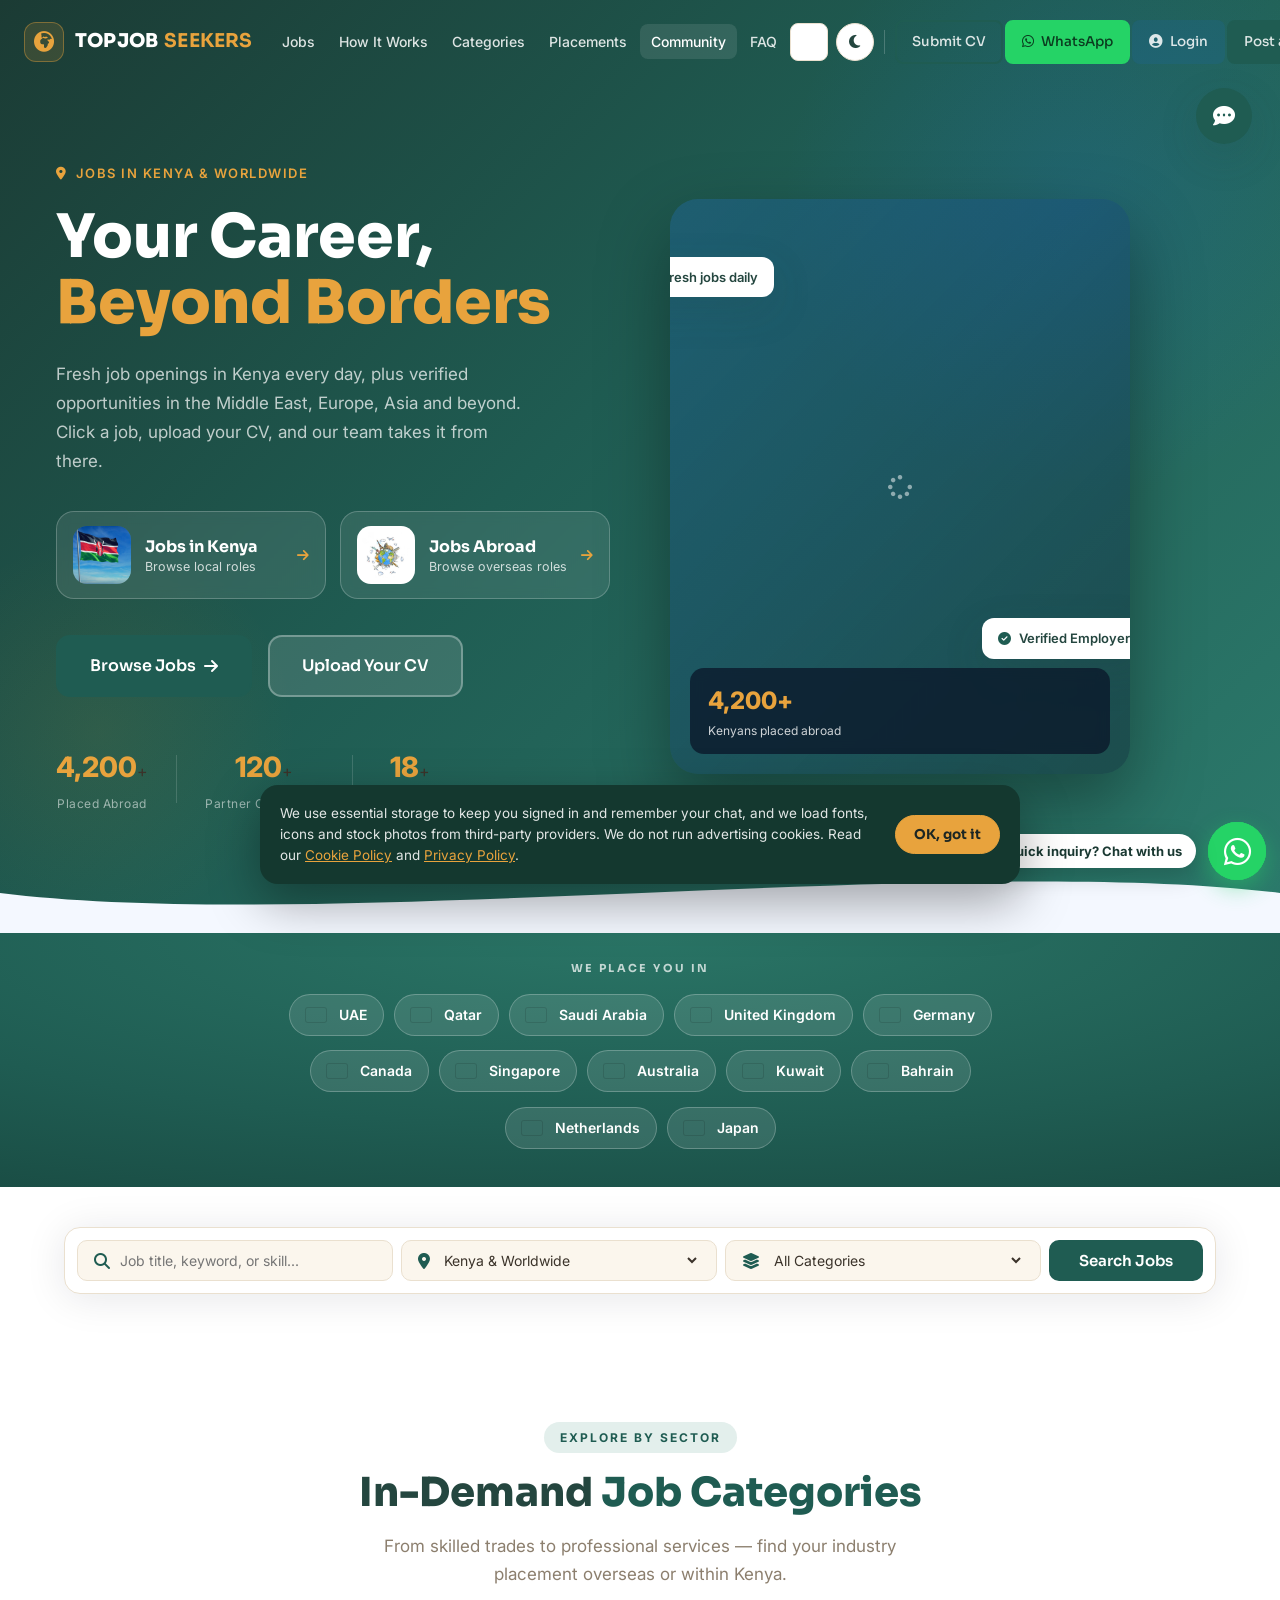
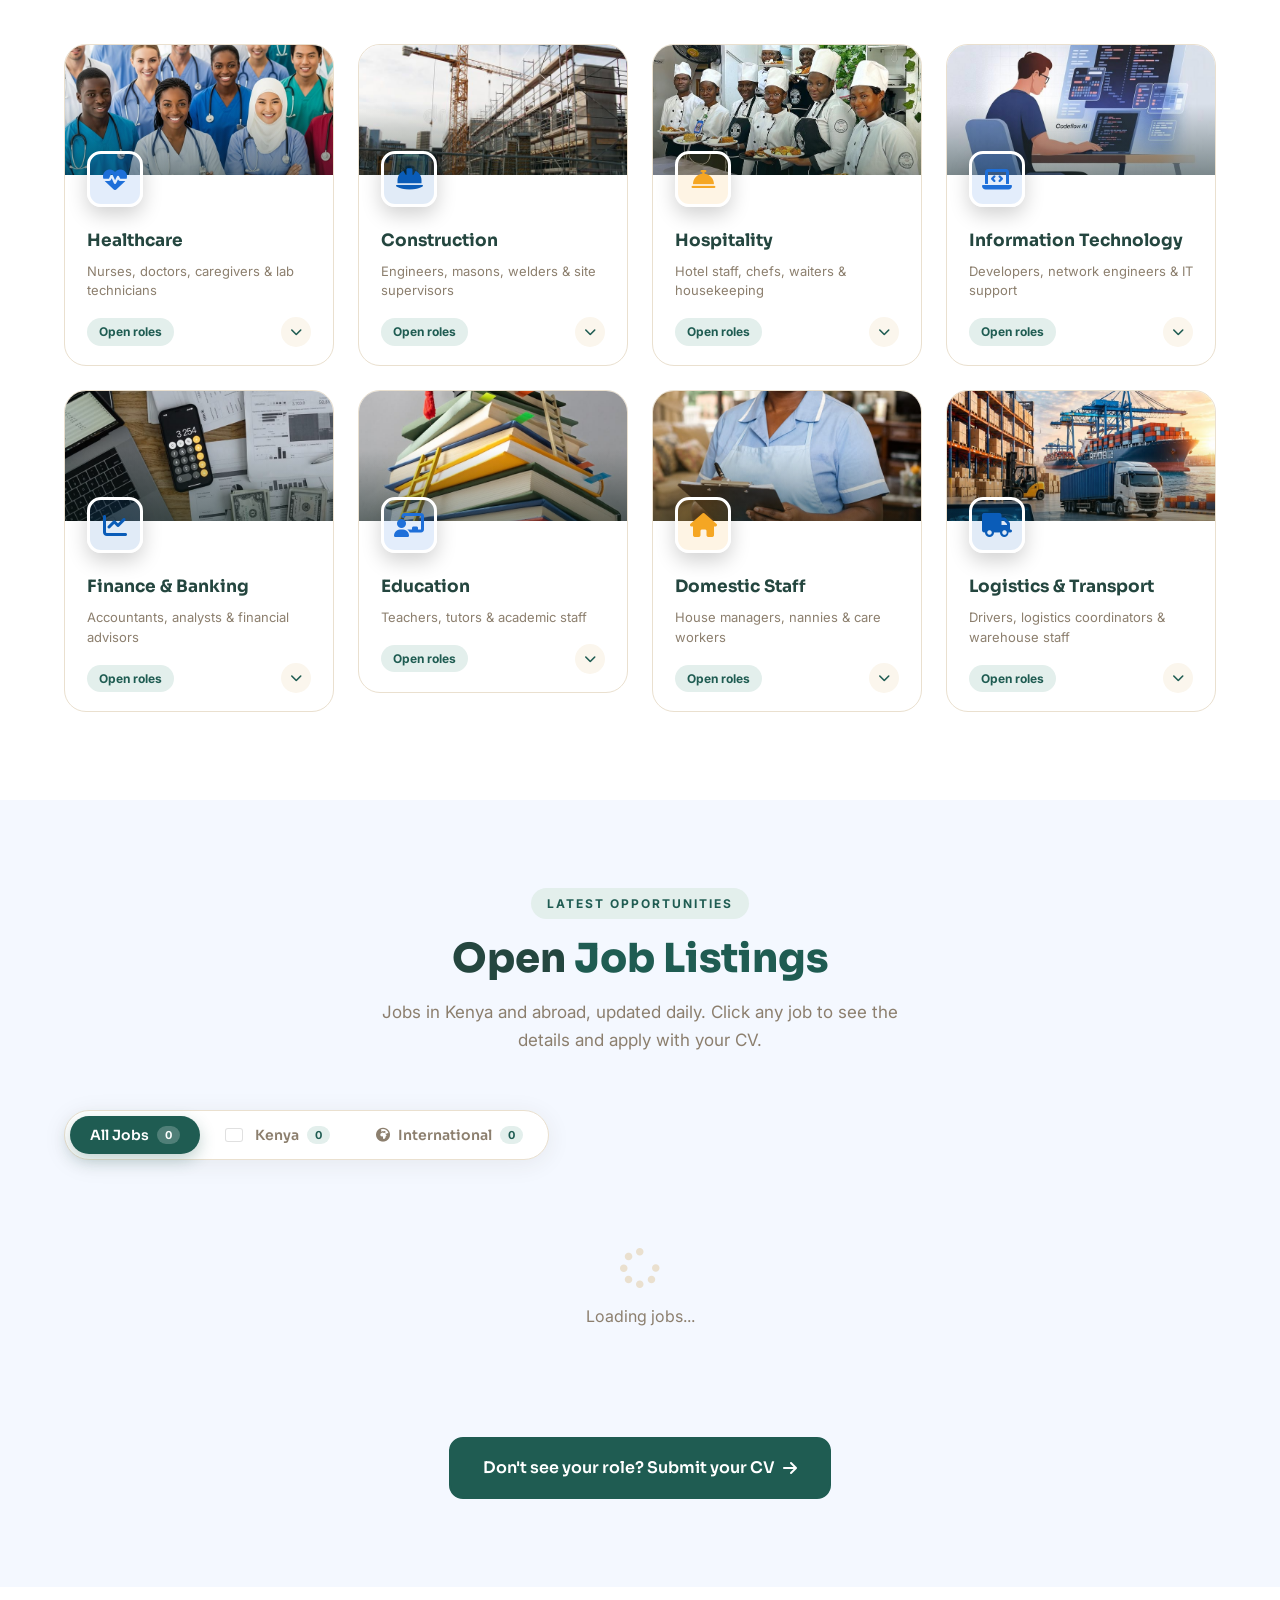
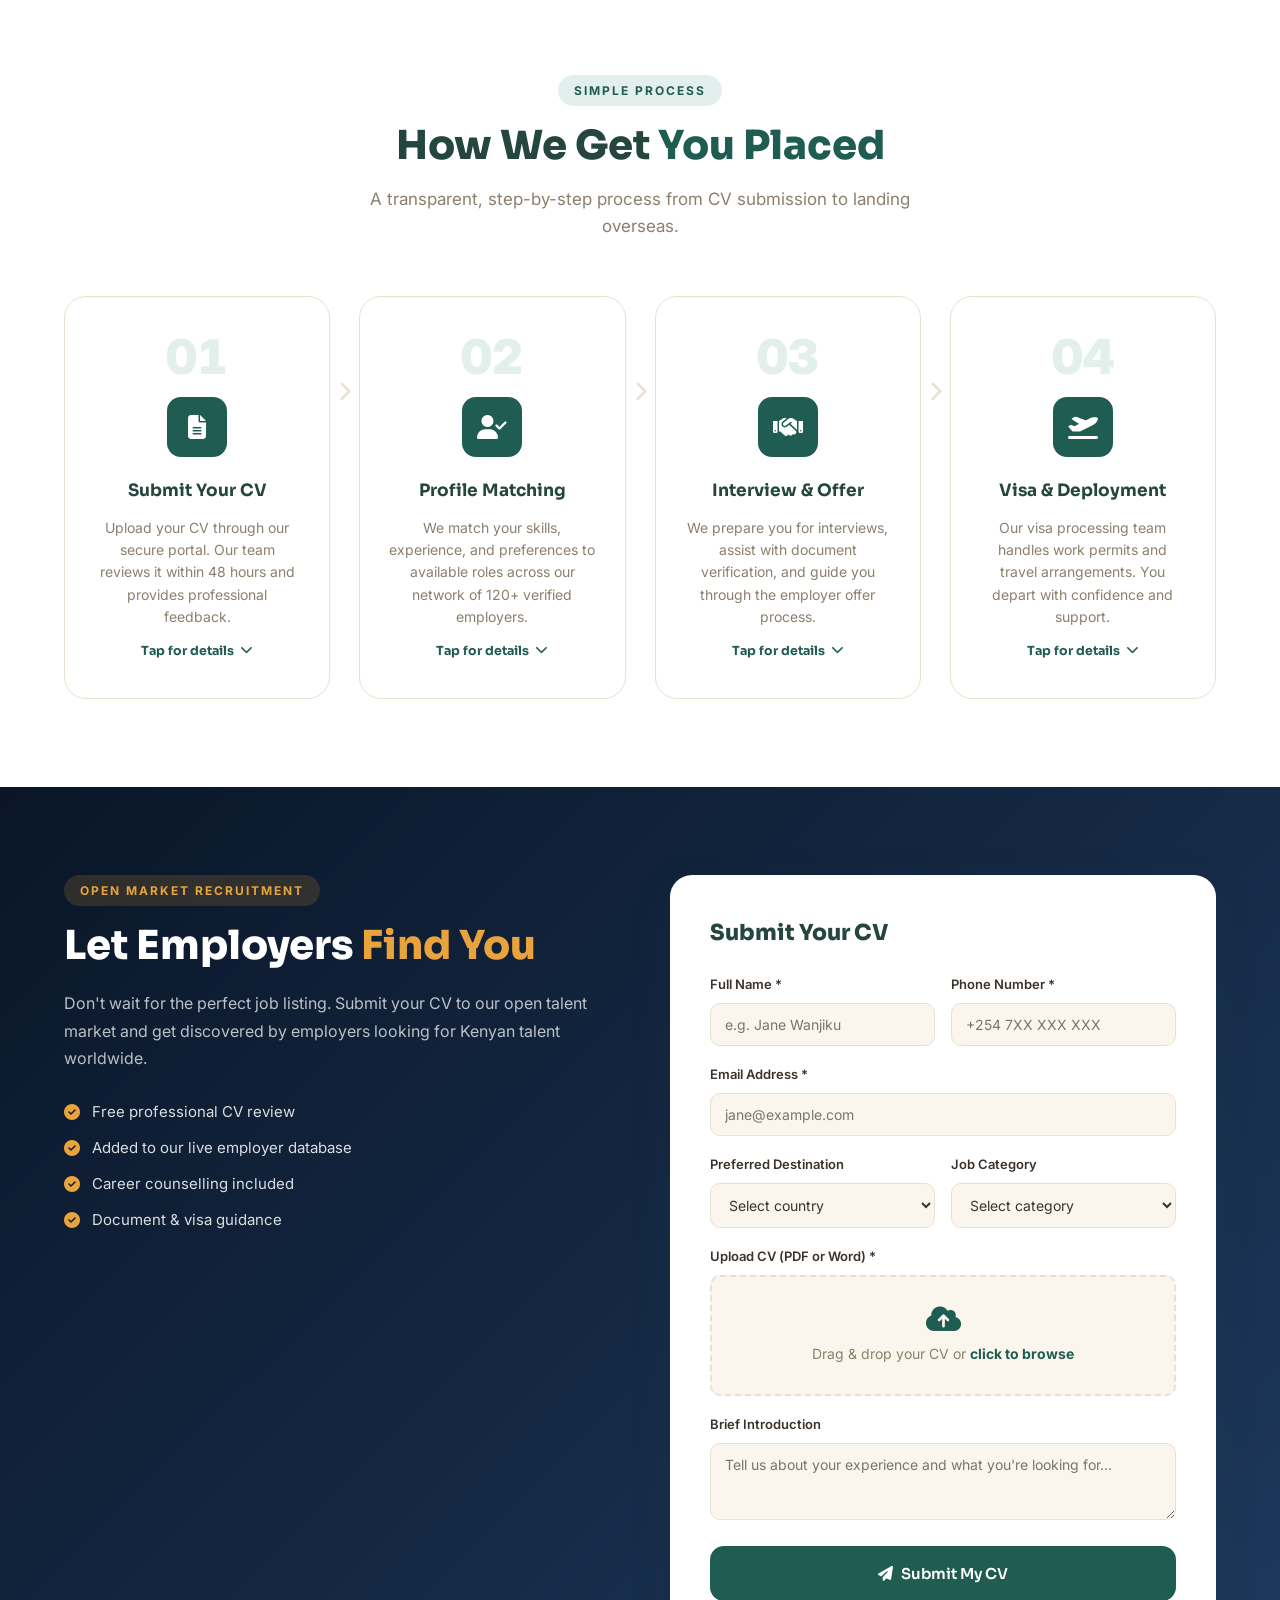
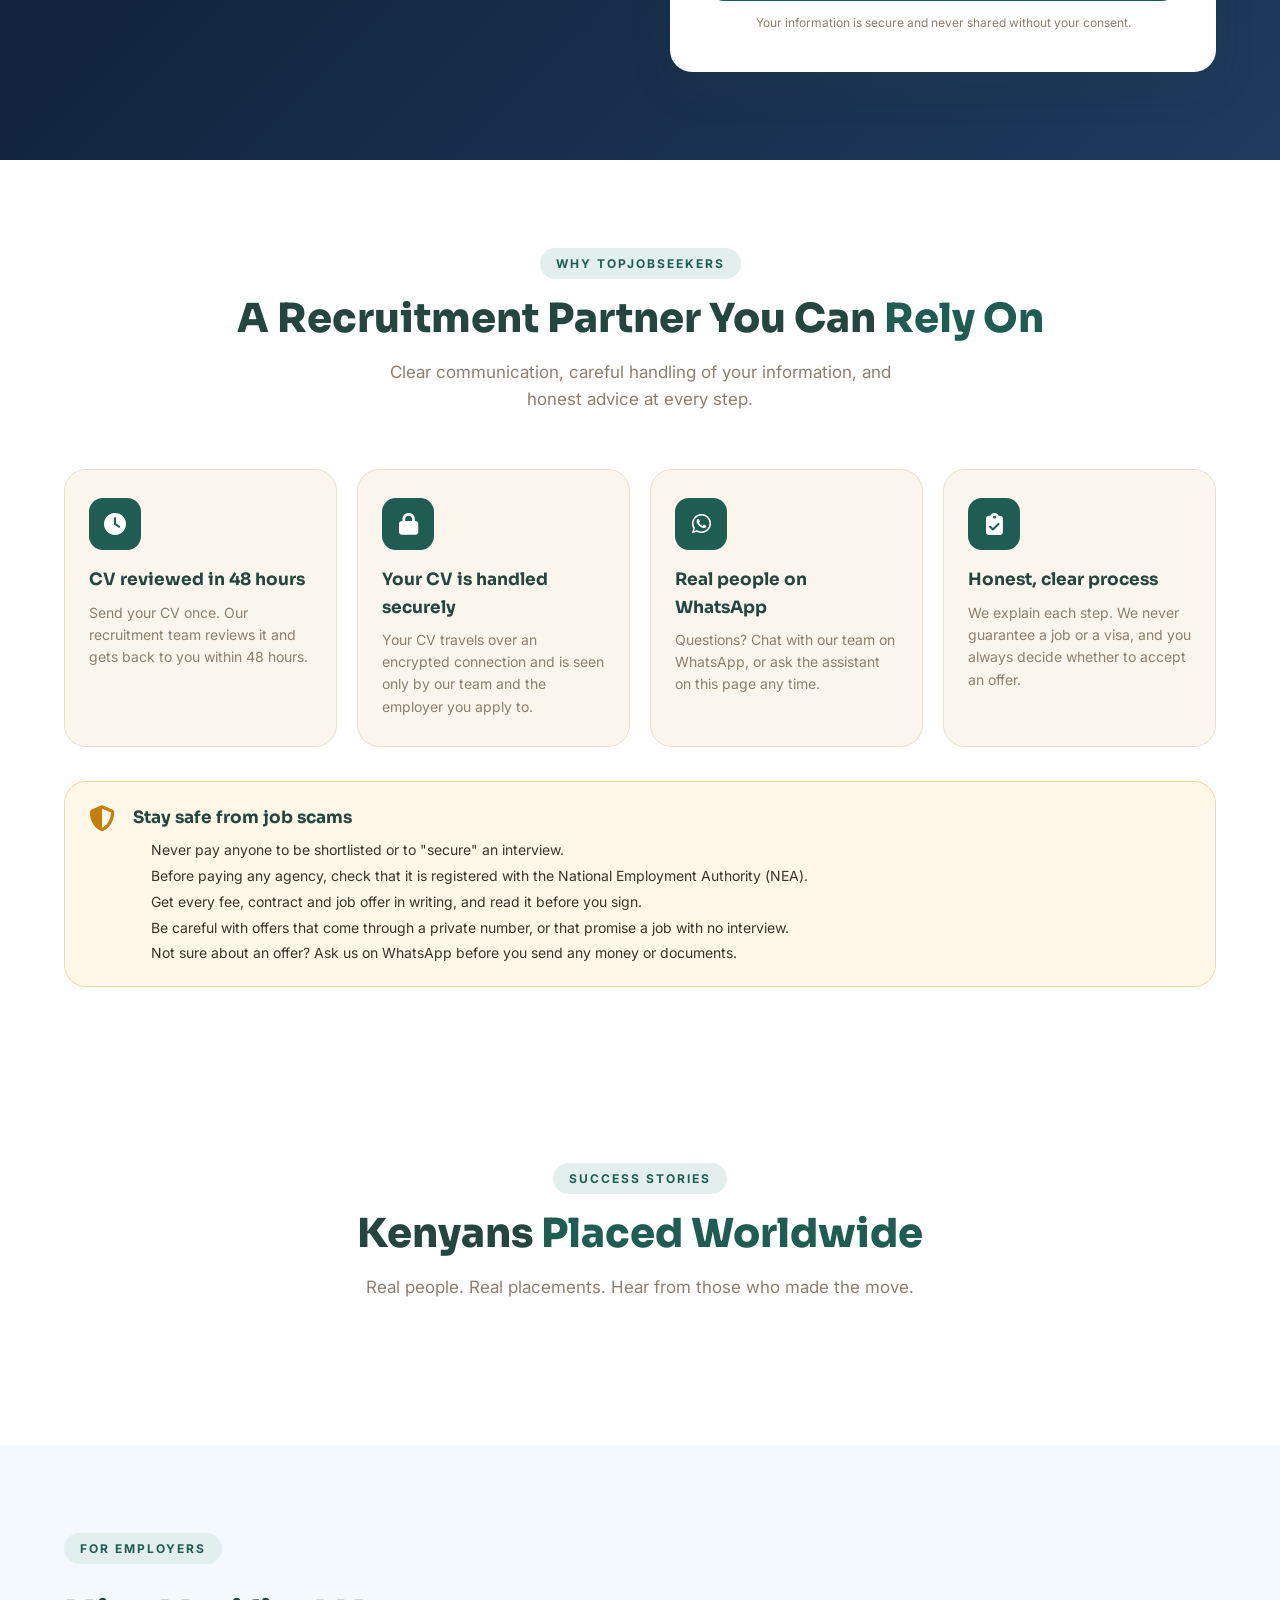
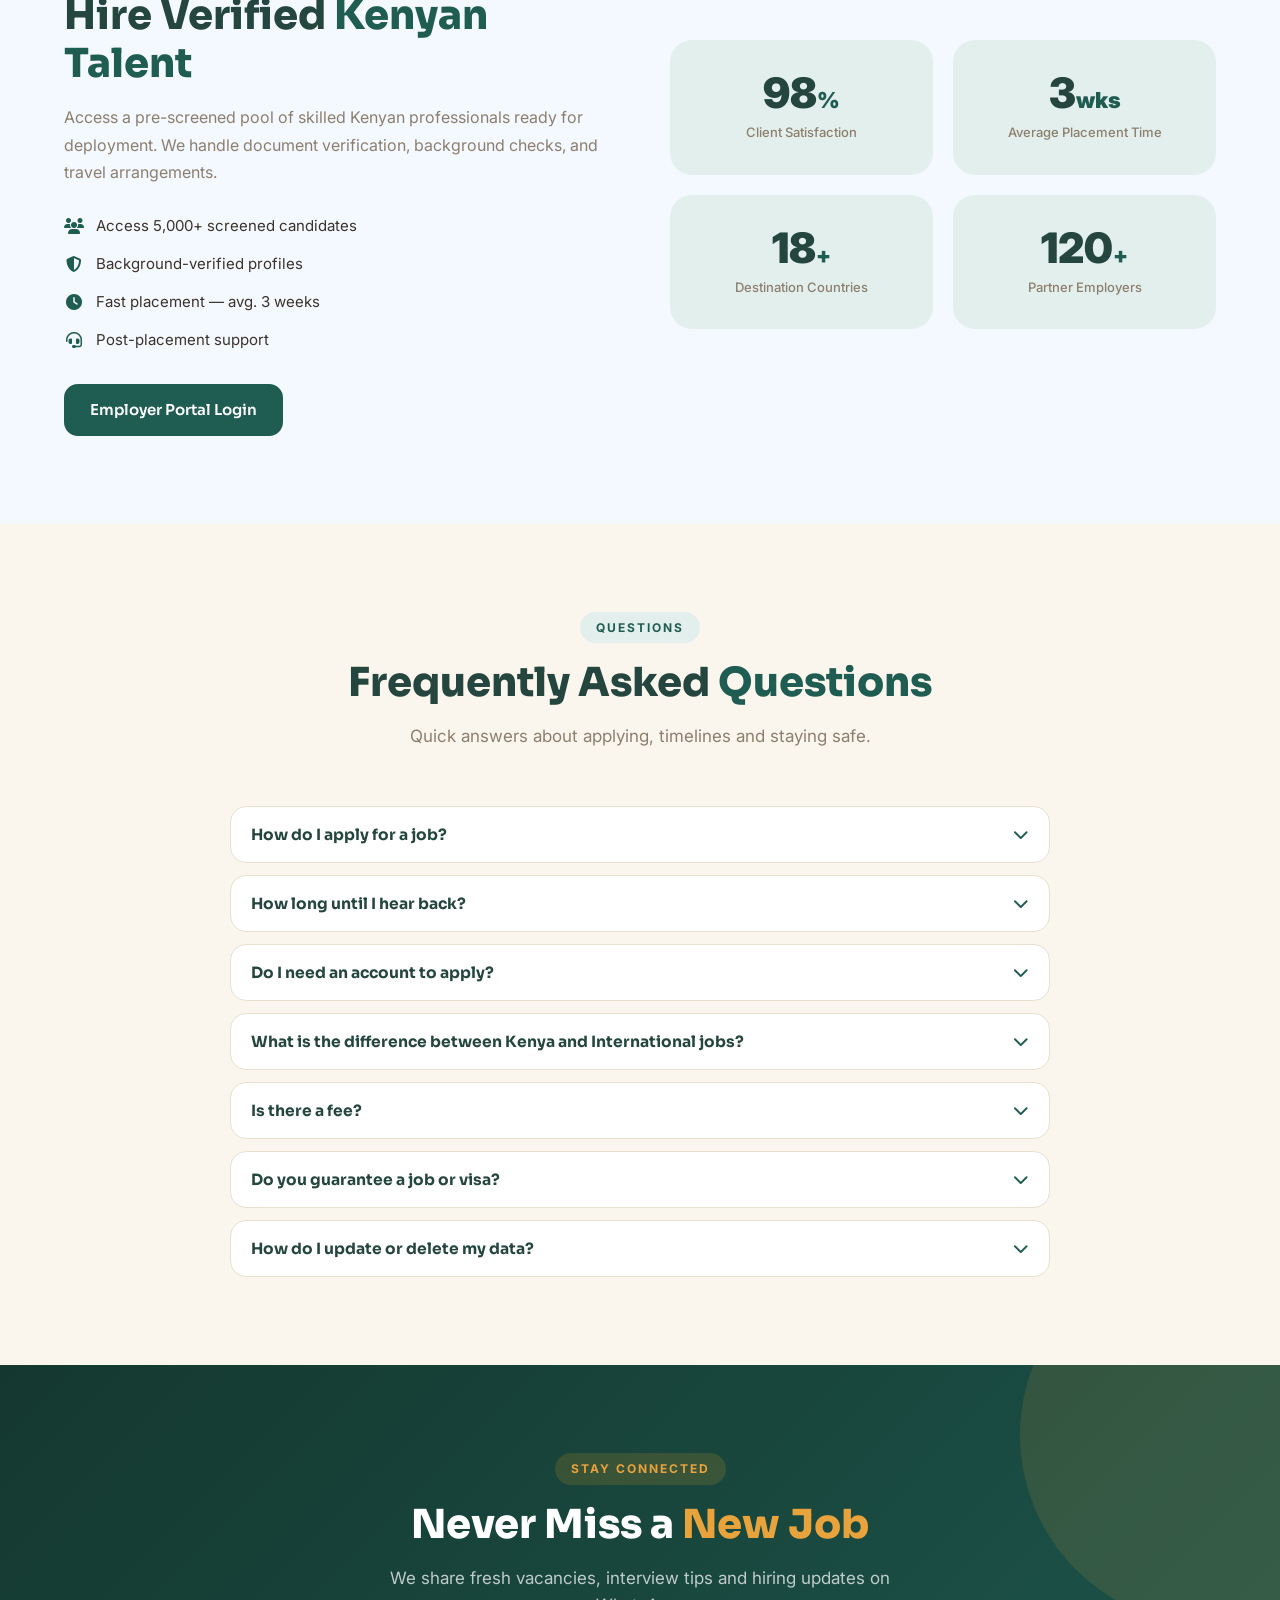
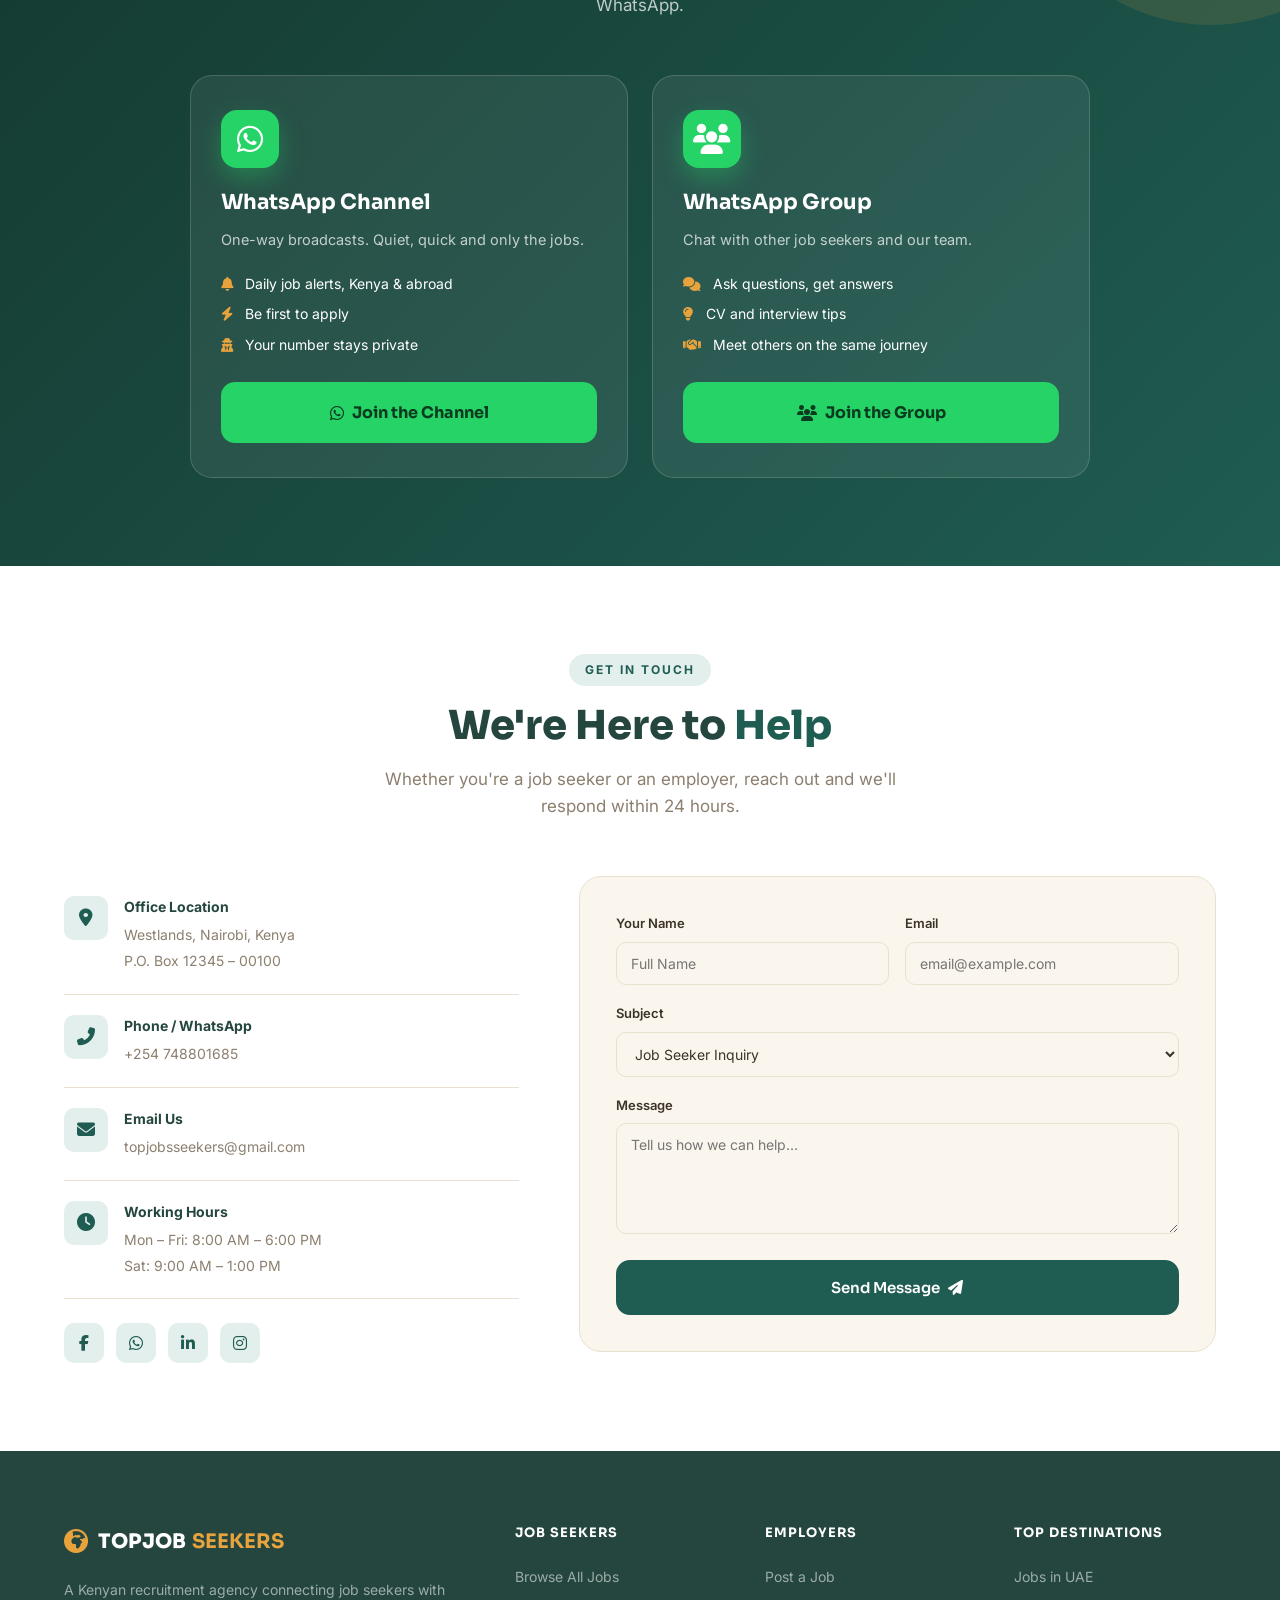
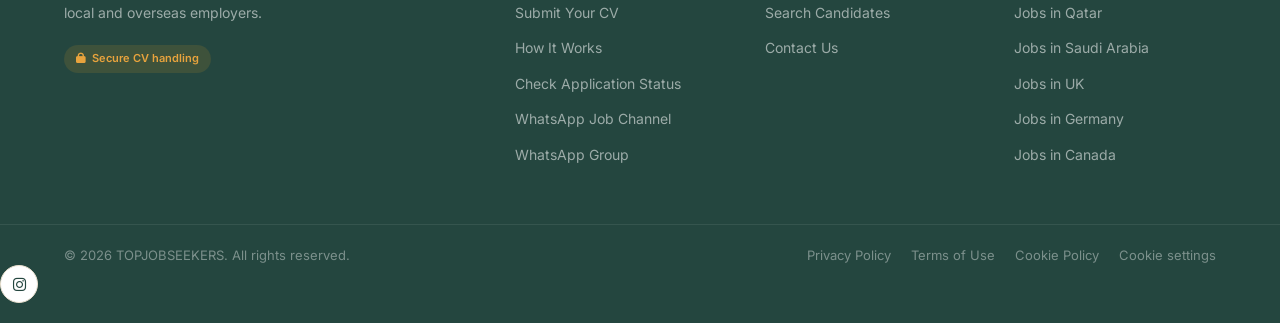
==== commit e6c43fb0: "Add files via upload" ====
--- a/index.html
+++ b/index.html
@@ -16,6 +16,7 @@
   <link href="https://fonts.googleapis.com/css2?family=Inter:wght@300;400;500;600;700;800&family=Sora:wght@500;600;700;800&display=swap" rel="stylesheet" />
   <link rel="stylesheet" href="https://cdnjs.cloudflare.com/ajax/libs/font-awesome/6.5.0/css/all.min.css" />
 <link rel="stylesheet" href="extras.css" />
+<link rel="stylesheet" href="smooth.css" />
 <script src="extras.js"></script>
 </head>
 <body>
@@ -126,11 +127,10 @@
     </div>
   </section>
 
-  <!-- ===== MARQUEE STRIP (flag + country slide together) ===== -->
-  <div class="marquee-strip">
-    <div class="marquee-track" id="marqueeTrack">
-      <!-- populated by script.js from the same country list, flag glued to name -->
-    </div>
+  <!-- ===== COUNTRIES: ripple rain (built by smooth.js) ===== -->
+  <div class="rain-strip" id="rainStrip" aria-label="Countries we place job seekers in">
+    <div class="rain-title">We place you in</div>
+    <div class="rain-grid" id="rainGrid"></div>
   </div>
 
   <!-- ===== HOT ALERTS (post from Dashboard → Hot Alert; hidden when none are active) ===== -->
@@ -779,5 +779,6 @@
   <script src="ui.js"></script>
   <script src="consent.js"></script>
   <script src="chat-widget.js"></script>
+  <script src="smooth.js"></script>
 </body>
 </html>
--- a/extras.css
+++ b/extras.css
@@ -106,3 +106,34 @@
 html[data-theme="dark"] .step-card h3,
 html[data-theme="dark"] .testi-author strong,
 html[data-theme="dark"] .trust-card h3{color:var(--heading)}
+
+/* withdraw card */
+.xt-wd-head{display:flex;align-items:center;gap:14px;margin-bottom:18px}
+.xt-wd-icon{width:46px;height:46px;border-radius:14px;display:grid;place-items:center;background:#e6f7f1;color:#0a7c4e;font-size:20px;flex-shrink:0}
+.xt-link{background:none;border:0;color:var(--blue);font-weight:600;font-size:12px;padding:6px 0 0;cursor:pointer;font-family:inherit}
+.xt-wd-note{font-size:12.5px;color:var(--text-muted);margin:2px 0 14px}.xt-wd-note i{color:#0a7c4e;margin-right:6px}
+html[data-theme="dark"] .xt-wd-icon{background:#1b2b27;color:#5fd4a4}
+
+/* home: theme button always visible at the top-right on phones/tablets (desktop nav has its own) */
+.xt-top-theme{display:none;position:fixed;top:12px;right:12px;z-index:1400;width:48px;height:48px;font-size:18px;background:var(--blue);color:#fff;border:1.5px solid rgba(232,163,61,.6);box-shadow:0 6px 18px rgba(0,0,0,.25)}
+html[data-theme="dark"] .xt-top-theme{background:var(--surface);color:#f2d9a4}
+@media (max-width:1180px){.xt-top-theme{display:inline-flex}.nav-links .xt-theme{display:none}}
+/* bell panel never runs off-screen on phones */
+@media (max-width:560px){.navbar .xt-panel{position:fixed;left:12px;right:12px;top:66px;width:auto}}
+/* real withdrawal popups */
+.xt-pop{position:fixed;left:14px;bottom:18px;z-index:1300;max-width:min(340px,calc(100vw - 28px));display:flex;align-items:center;gap:12px;padding:12px 14px;border-radius:16px;background:var(--white,#fff);color:var(--text);border:1px solid var(--border);box-shadow:0 14px 40px rgba(0,0,0,.22);transform:translateY(24px);opacity:0;pointer-events:none;transition:transform .35s ease,opacity .35s ease}
+.xt-pop.show{transform:none;opacity:1;pointer-events:auto}
+.xt-pop b{display:block;font-size:13.5px;color:var(--navy)}.xt-pop span{font-size:12px;color:var(--text-muted)}
+.xt-pop-ico{width:38px;height:38px;border-radius:50%;display:grid!important;place-items:center;background:#e6f7f1;color:#0a7c4e!important;font-size:15px!important;flex-shrink:0;animation:xtpulse 1.6s ease-in-out infinite}
+.xt-pop button{margin-left:auto;background:none;border:0;font-size:20px;line-height:1;color:var(--text-muted);cursor:pointer;padding:2px 4px}
+@keyframes xtpulse{0%,100%{box-shadow:0 0 0 0 rgba(10,124,78,.45)}50%{box-shadow:0 0 0 9px rgba(10,124,78,0)}}
+html[data-theme="dark"] .xt-pop{background:var(--surface)}html[data-theme="dark"] .xt-pop b{color:var(--heading)}
+@media (prefers-reduced-motion:reduce){.xt-pop-ico{animation:none}}
+
+/* profile gate + placed lock */
+.xt-gate{position:fixed;inset:0;z-index:9500;background:rgba(10,22,20,.72);backdrop-filter:blur(4px);display:flex;align-items:flex-start;justify-content:center;overflow-y:auto;padding:24px 14px}
+.xt-gate-box{width:100%;max-width:480px;background:var(--white,#fff);color:var(--text);border-radius:20px;padding:26px 22px;box-shadow:0 24px 60px rgba(0,0,0,.4);margin:auto}
+.xt-gate-box h3{color:var(--navy);margin:0 0 6px;font-size:20px}.xt-gate-box h3 i{color:var(--gold);margin-right:8px}
+.xt-gate-box>p{color:var(--text-muted);font-size:13.5px;margin-bottom:16px}
+html[data-theme="dark"] .xt-gate-box{background:var(--surface)}html[data-theme="dark"] .xt-gate-box h3{color:var(--heading)}
+.xt-lock{display:flex;gap:10px;align-items:flex-start;background:#fff3e0;color:#8a5a0a;border-radius:12px;padding:12px 14px;font-size:13px;margin-bottom:14px;font-weight:500}.xt-lock i{margin-top:3px}
--- a/smooth.css
+++ b/smooth.css
@@ -0,0 +1,78 @@
+/* =====================================================================
+   smooth.css: loaded LAST on the home page. Smooth, iOS-like motion,
+   full-image job cards, glowing WhatsApp button, country "ripple rain".
+   ===================================================================== */
+
+/* ---------- 1. Smoothness: cheaper painting while scrolling ---------- */
+html { scroll-behavior: smooth; -webkit-text-size-adjust: 100%; }
+body { -webkit-font-smoothing: antialiased; text-rendering: optimizeSpeed; }
+a, button, [role="button"], .job-card { touch-action: manipulation; -webkit-tap-highlight-color: transparent; }
+/* a live blur behind the sticky bar is re-painted on every scroll frame; the bar is ~opaque anyway */
+.navbar, .navbar.scrolled, .drawer-overlay { -webkit-backdrop-filter: none !important; backdrop-filter: none !important; }
+.navbar.scrolled { background: rgba(10, 22, 40, .98); }
+
+/* iOS-style spring ease for everything that reveals as you scroll */
+:root { --spring: cubic-bezier(.22, 1, .36, 1); }
+.reveal { transform: translate3d(0, 22px, 0); transition: opacity .7s var(--spring), transform .7s var(--spring); }
+.reveal.in-view { transform: none; }
+
+/* off-screen cards are skipped by the browser until they get near the screen */
+.job-card { content-visibility: auto; contain-intrinsic-size: auto 560px; }
+.job-card.reveal { transition: opacity .7s var(--spring), transform .7s var(--spring), box-shadow .35s ease, border-color .25s ease; }
+.job-card.reveal.in-view:hover { transform: translate3d(0, -4px, 0); }
+/* looping animations stop while off-screen (toggled by smooth.js) */
+.is-offscreen, .is-offscreen::before, .is-offscreen::after { animation-play-state: paused !important; }
+
+/* ---------- 2. Job cards: show the WHOLE picture, button at the bottom ---------- */
+.job-photo { height: auto; min-height: 150px; background: #f2f0ea; display: block; }
+.job-photo img { display: block; width: 100%; height: auto; max-height: 520px; object-fit: contain; transform: none; transition: opacity .45s ease; }
+.job-photo img.loaded { transform: none; }
+.job-photo img:not([src]) { display: none; }
+.job-photo-fallback { position: absolute; inset: 0; display: grid; place-items: center; font-size: 34px; }
+.job-photo.poster img { object-position: center; }
+.job-card .job-footer { margin-top: auto; padding-top: 6px; }
+.job-card .btn-apply { display: flex; align-items: center; justify-content: center; gap: 8px; width: 100%; margin-top: 14px; padding: 13px 18px; border-radius: 14px; font-size: 15px; }
+
+/* ---------- 3. Apply panel when logged out ---------- */
+.jm-gate { text-align: center; padding: 6px 2px 2px; }
+.jm-gate-ico { width: 62px; height: 62px; margin: 0 auto 12px; border-radius: 50%; display: grid; place-items: center; background: var(--blue-light); color: var(--blue); font-size: 26px; }
+.jm-gate h3 { color: var(--navy); margin: 0 0 6px; font-size: 20px; }
+.jm-gate p { color: var(--text-muted); font-size: 14px; margin: 0 0 16px; }
+.jm-gate .btn { margin-bottom: 10px; }
+.jm-gate small { display: block; color: var(--text-muted); font-size: 12px; margin-top: 4px; }
+
+/* ---------- 4. Glowing WhatsApp button ---------- */
+.wa-fab { position: fixed; right: 14px; bottom: 20px; z-index: 1200; width: 58px; height: 58px; border-radius: 50%; display: grid; place-items: center; background: #25D366; color: #fff; font-size: 31px; box-shadow: 0 8px 22px rgba(37, 211, 102, .45); transition: transform .3s var(--spring); }
+.wa-fab:hover, .wa-fab:focus-visible { transform: scale(1.08); }
+.wa-fab:active { transform: scale(.94); }
+.wa-fab::before, .wa-fab::after { content: ""; position: absolute; inset: 0; border-radius: 50%; background: #25D366; z-index: -1; animation: waGlow 2.4s ease-out infinite; }
+.wa-fab::after { animation-delay: 1.2s; }
+@keyframes waGlow { 0% { transform: scale(1); opacity: .55; } 100% { transform: scale(1.9); opacity: 0; } }
+.wa-tip { position: absolute; right: 70px; top: 50%; transform: translate(10px, -50%); white-space: nowrap; background: #fff; color: #1b3a33; font: 700 13px var(--font, sans-serif); padding: 9px 14px; border-radius: 100px; box-shadow: 0 8px 24px rgba(0, 0, 0, .18); opacity: 0; pointer-events: none; transition: opacity .4s ease, transform .4s var(--spring); }
+.wa-tip.show { opacity: 1; transform: translate(0, -50%); }
+.back-top { bottom: 92px; right: 18px; }
+@media (max-width: 480px) { .wa-fab { right: 12px; bottom: 16px; width: 56px; height: 56px; } .back-top { right: 16px; bottom: 86px; } }
+
+/* ---------- 5. Countries: ripple rain ---------- */
+.rain-strip { position: relative; overflow: hidden; isolation: isolate; padding: 30px 0 38px; background: radial-gradient(120% 140% at 50% 0%, #2a7566 0%, #1F5C52 55%, #17453D 100%); }
+.rain-title { position: relative; z-index: 2; text-align: center; margin-bottom: 20px; color: rgba(255, 255, 255, .72); font: 700 11px/1 var(--font-display, sans-serif); letter-spacing: 2.4px; text-transform: uppercase; }
+.rain-grid { position: relative; z-index: 2; display: flex; flex-wrap: wrap; justify-content: center; gap: 14px 10px; max-width: 780px; margin: 0 auto; padding: 0 16px; }
+.rain-chip { position: relative; display: inline-flex; align-items: center; gap: 8px; padding: 9px 16px; border-radius: 100px; font-weight: 600; font-size: 14px; color: #fff; background: rgba(255, 255, 255, .11); border: 1px solid rgba(255, 255, 255, .24); opacity: 0; transform: translate3d(0, -80px, 0) scale(.85); }
+.rain-chip .flag-ico { width: 20px; height: 14px; object-fit: cover; border-radius: 2px; }
+/* the drop lands, then two rings spread out underneath it */
+.rain-strip.go .rain-chip { animation: chipDrop .95s cubic-bezier(.34, 1.56, .64, 1) forwards; animation-delay: calc(var(--i) * 130ms); }
+@keyframes chipDrop { 0% { opacity: 0; transform: translate3d(0, -80px, 0) scale(.85); } 50% { opacity: 1; } 100% { opacity: 1; transform: none; } }
+.rain-chip::before, .rain-chip::after, .rain-chip .rp { content: ""; position: absolute; left: 50%; bottom: -7px; width: 22px; height: 8px; margin-left: -11px; border: 1.5px solid rgba(255, 255, 255, .6); border-radius: 50%; opacity: 0; pointer-events: none; }
+.rain-strip.go .rain-chip::before { animation: ring 1.5s ease-out forwards; animation-delay: calc(var(--i) * 130ms + 560ms); }
+.rain-strip.go .rain-chip::after { animation: ring 1.5s ease-out forwards; animation-delay: calc(var(--i) * 130ms + 860ms); }
+.rain-chip .rp.ping { animation: ring 1.5s ease-out; }
+@keyframes ring { 0% { opacity: .9; transform: scale(.3); } 100% { opacity: 0; transform: scale(4.6, 3.2); } }
+/* background rain: thin drops that fall and splash on the water */
+.rain-drop { position: absolute; z-index: 1; top: -20px; width: 2px; height: 16px; border-radius: 2px; background: linear-gradient(to bottom, rgba(255, 255, 255, 0), rgba(255, 255, 255, .75)); animation: dropFall var(--t, .75s) cubic-bezier(.4, 0, 1, 1) forwards; }
+@keyframes dropFall { to { transform: translate3d(0, var(--y, 120px), 0); opacity: .9; } }
+.rain-ring { position: absolute; z-index: 1; width: 26px; height: 9px; margin: -4px 0 0 -13px; border: 1.5px solid rgba(255, 255, 255, .5); border-radius: 50%; animation: ring 1.6s ease-out forwards; pointer-events: none; }
+@media (prefers-reduced-motion: reduce) {
+  .rain-chip { opacity: 1 !important; transform: none !important; animation: none !important; }
+  .rain-chip::before, .rain-chip::after, .rain-drop, .rain-ring, .wa-fab::before, .wa-fab::after { display: none !important; }
+  .reveal { transform: none; }
+}
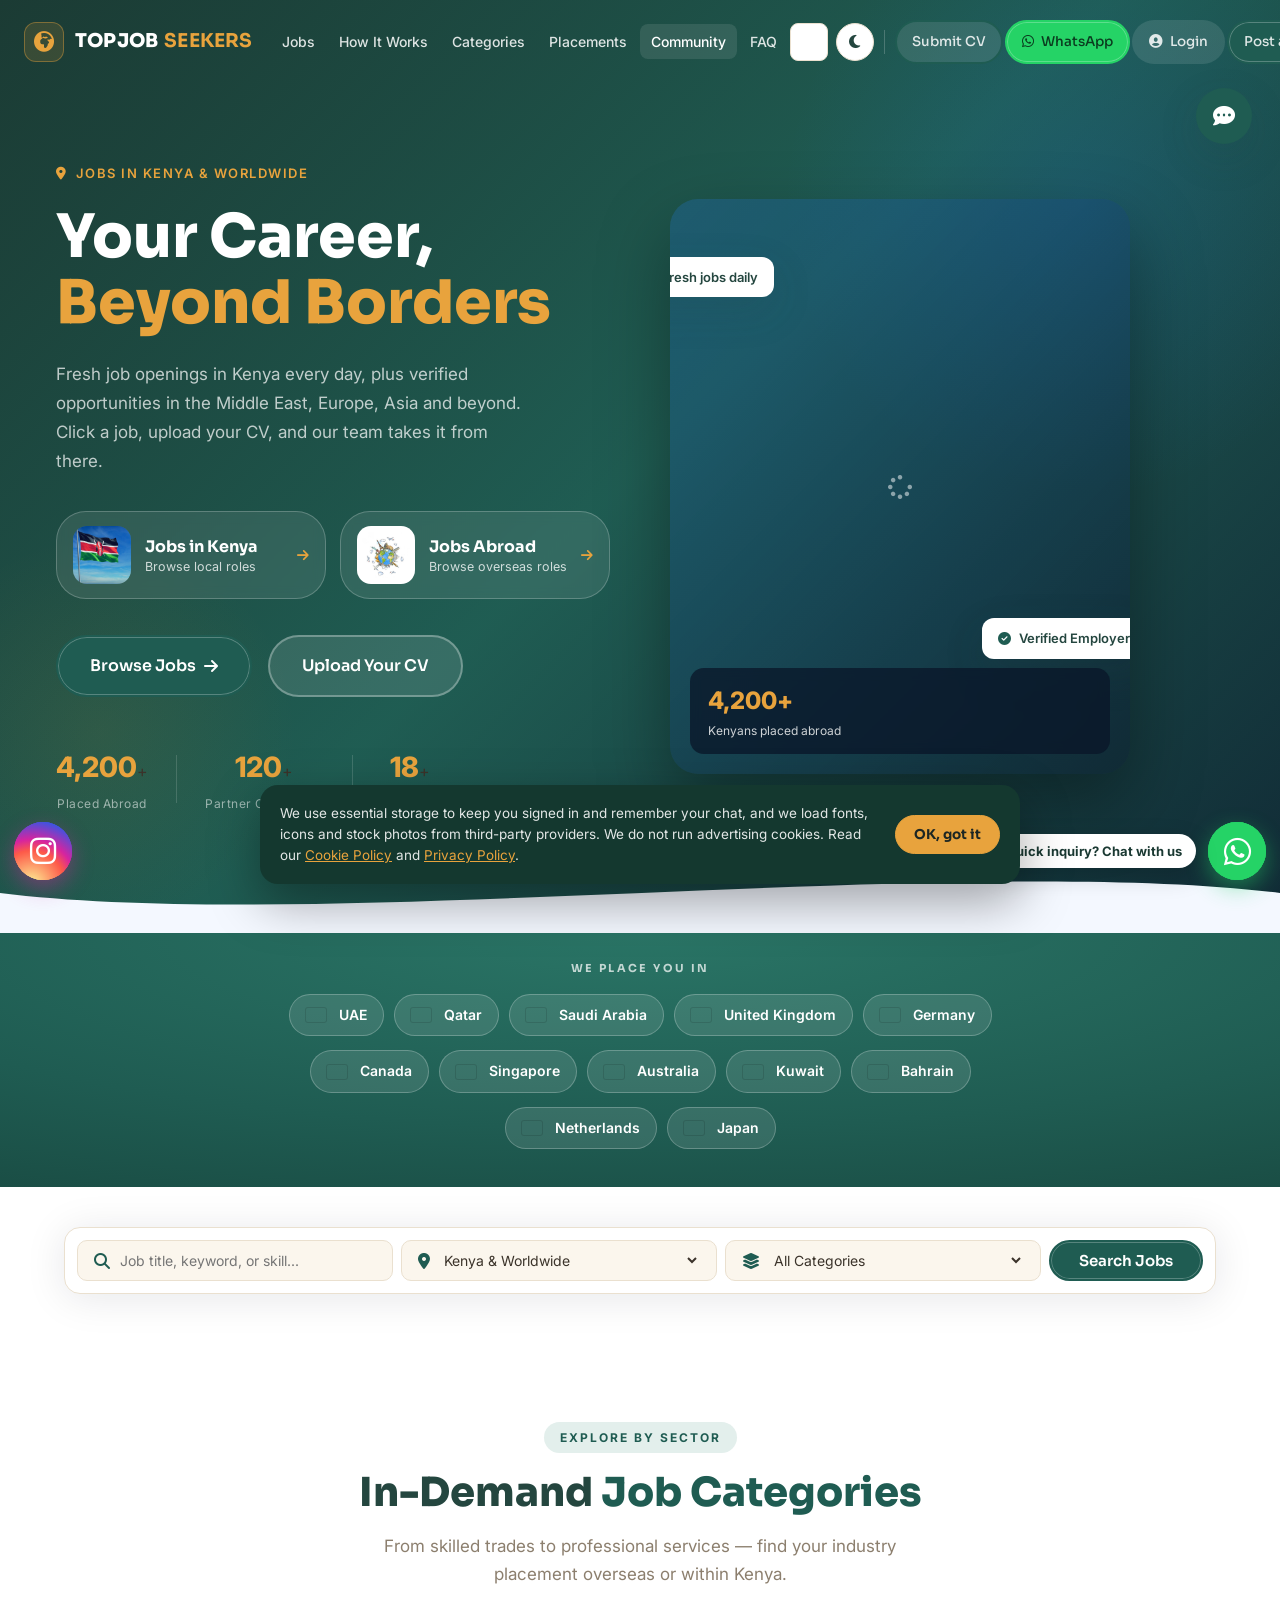
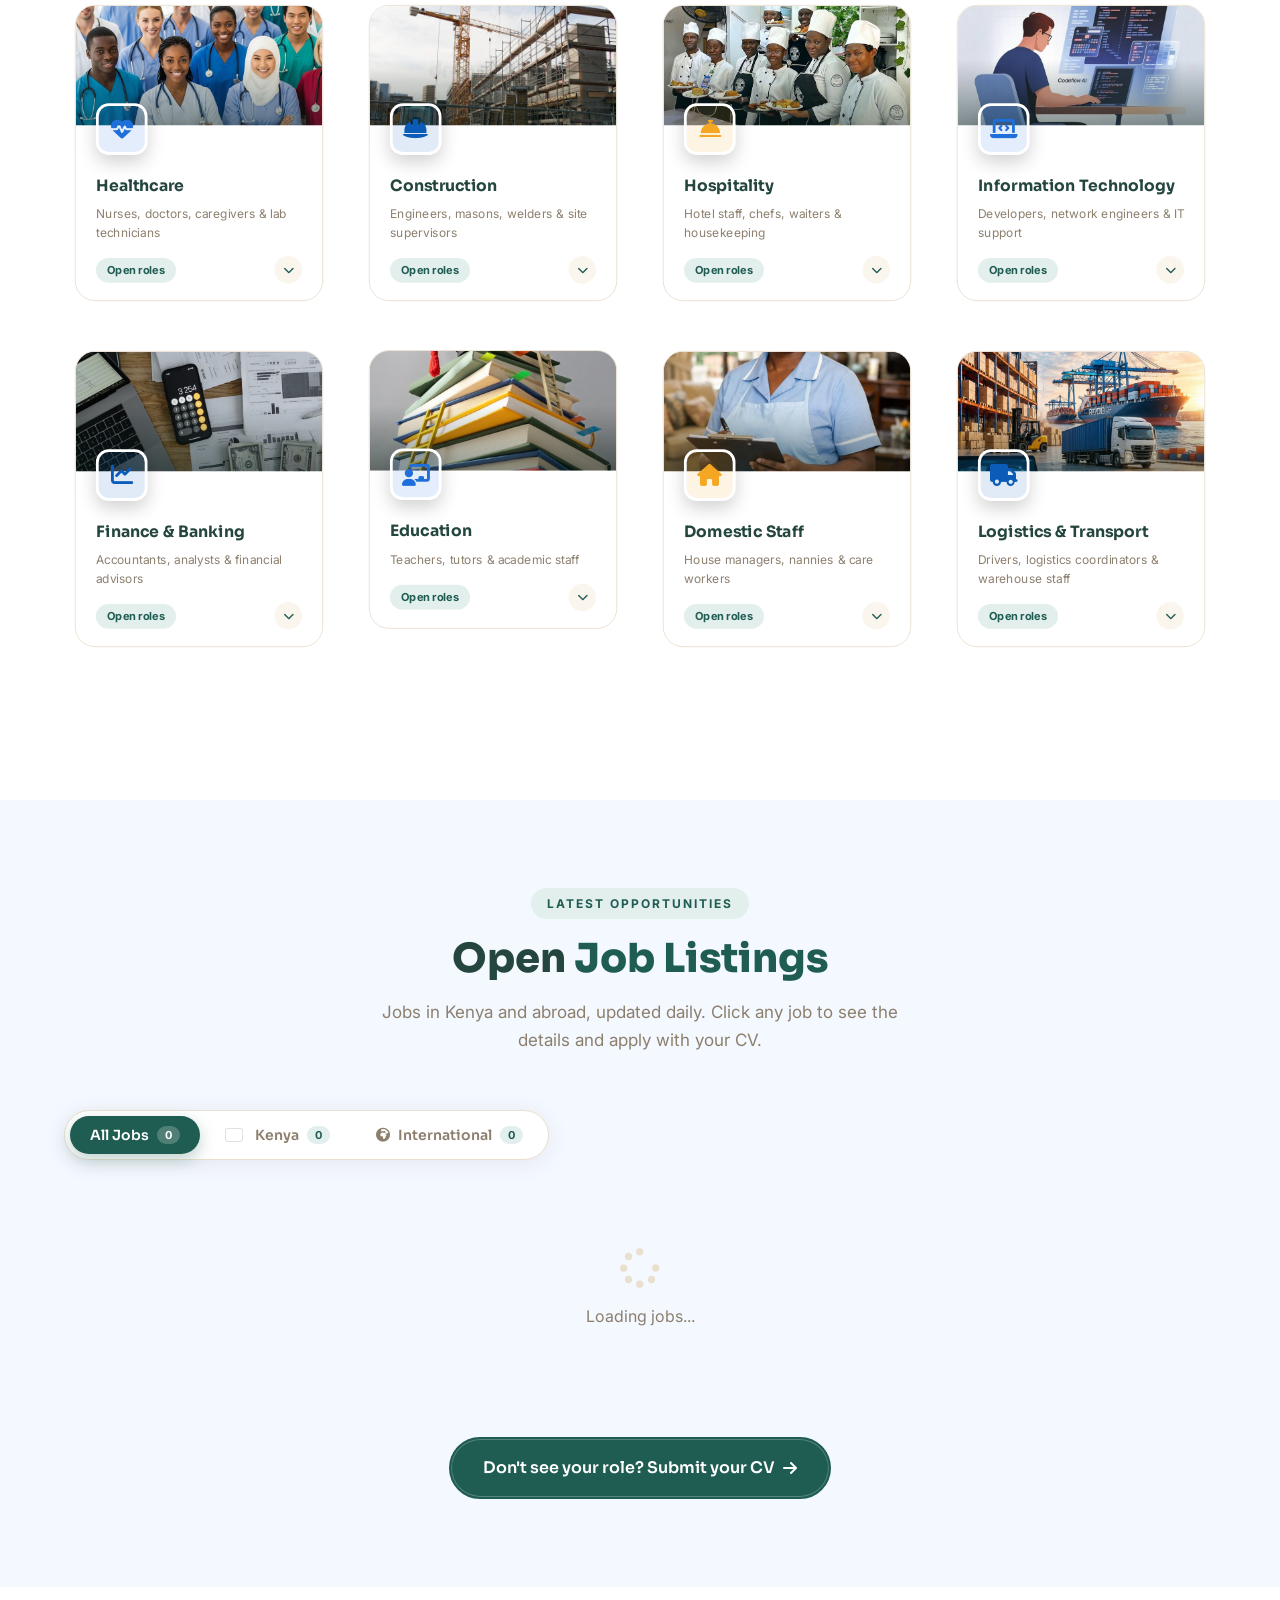
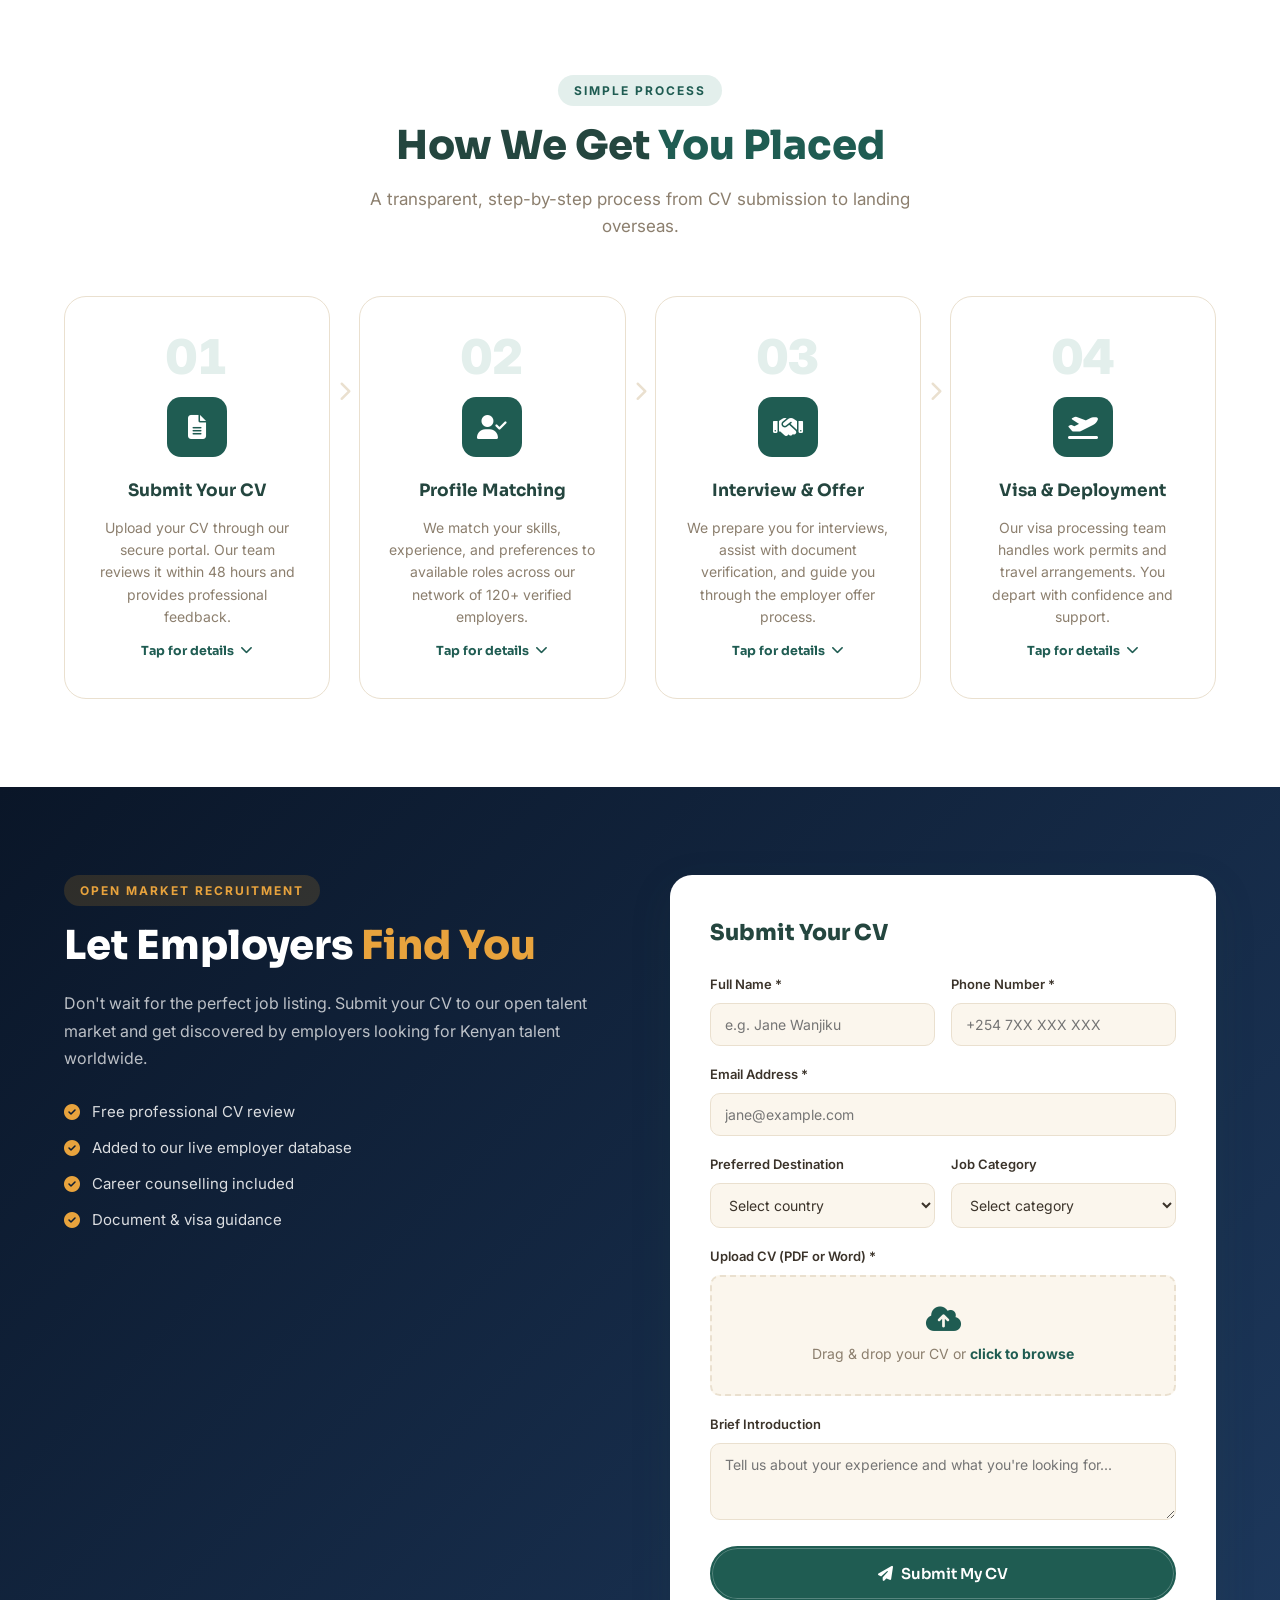
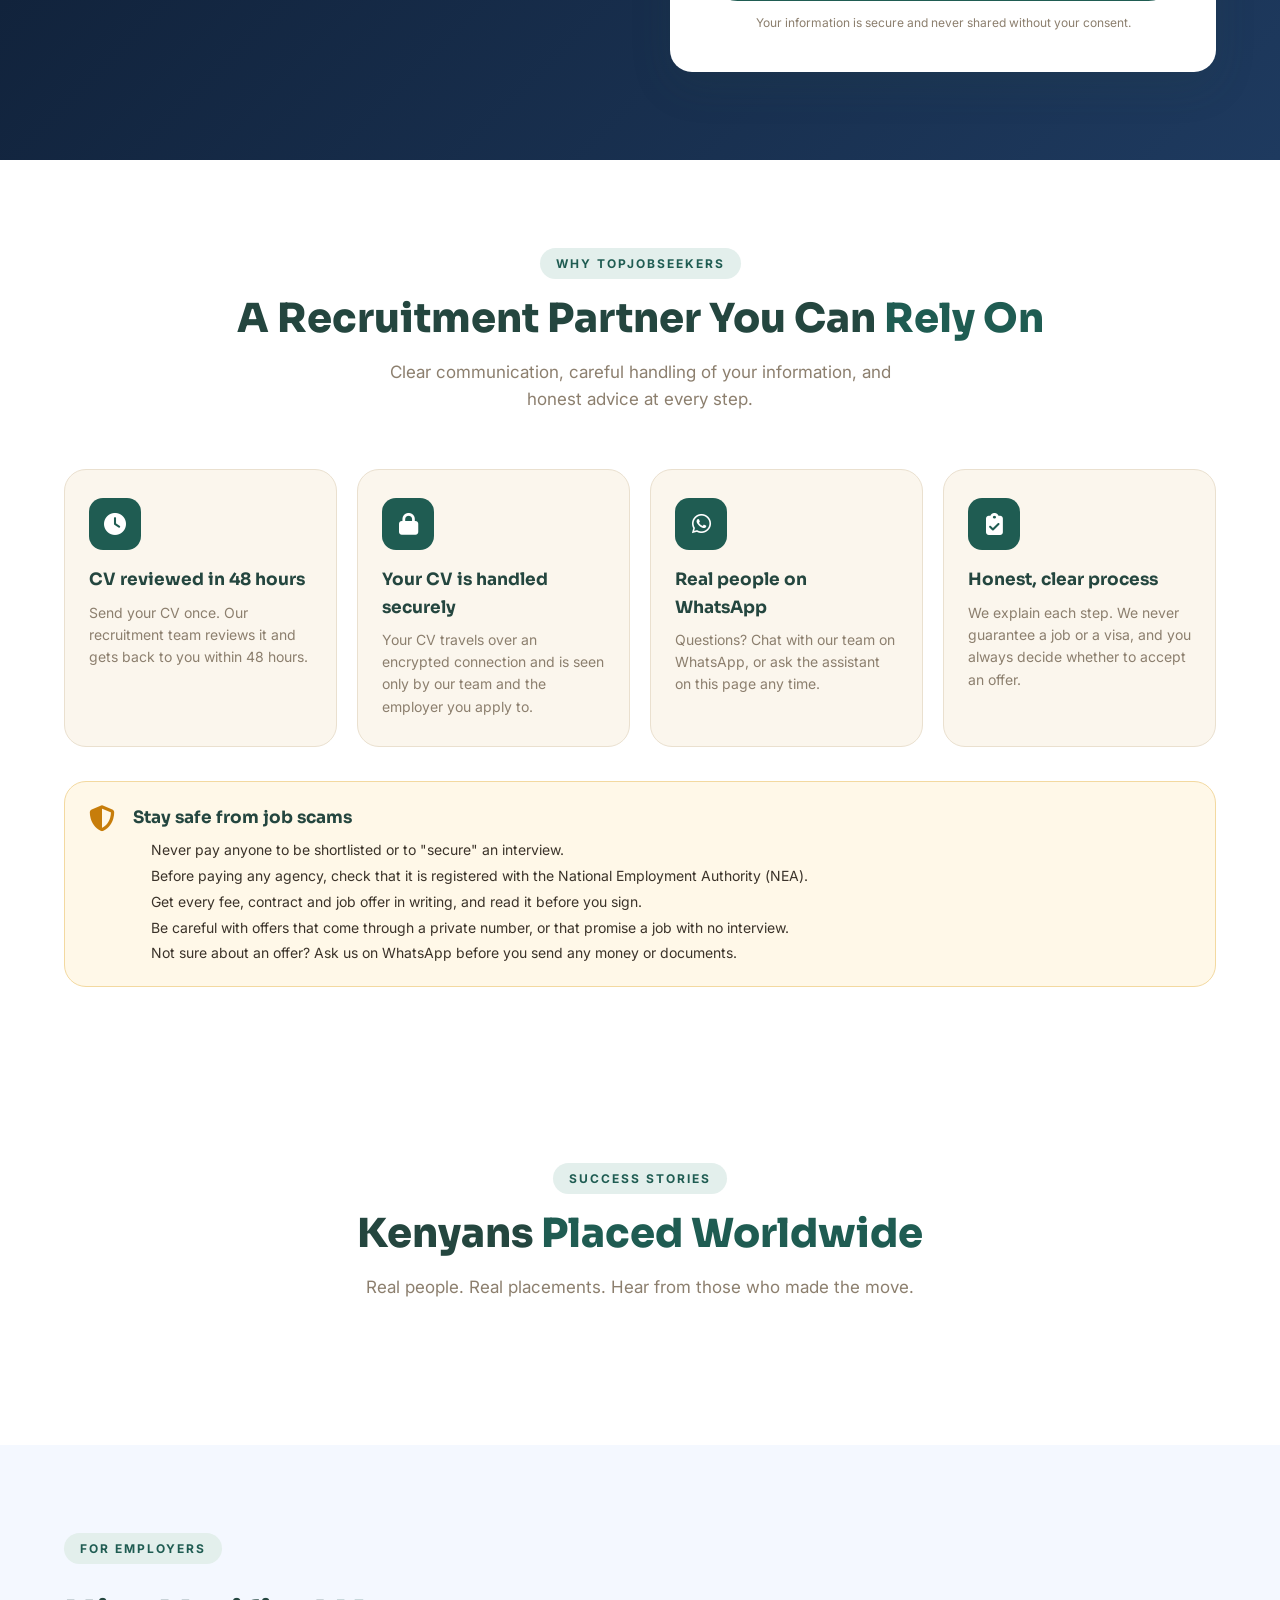
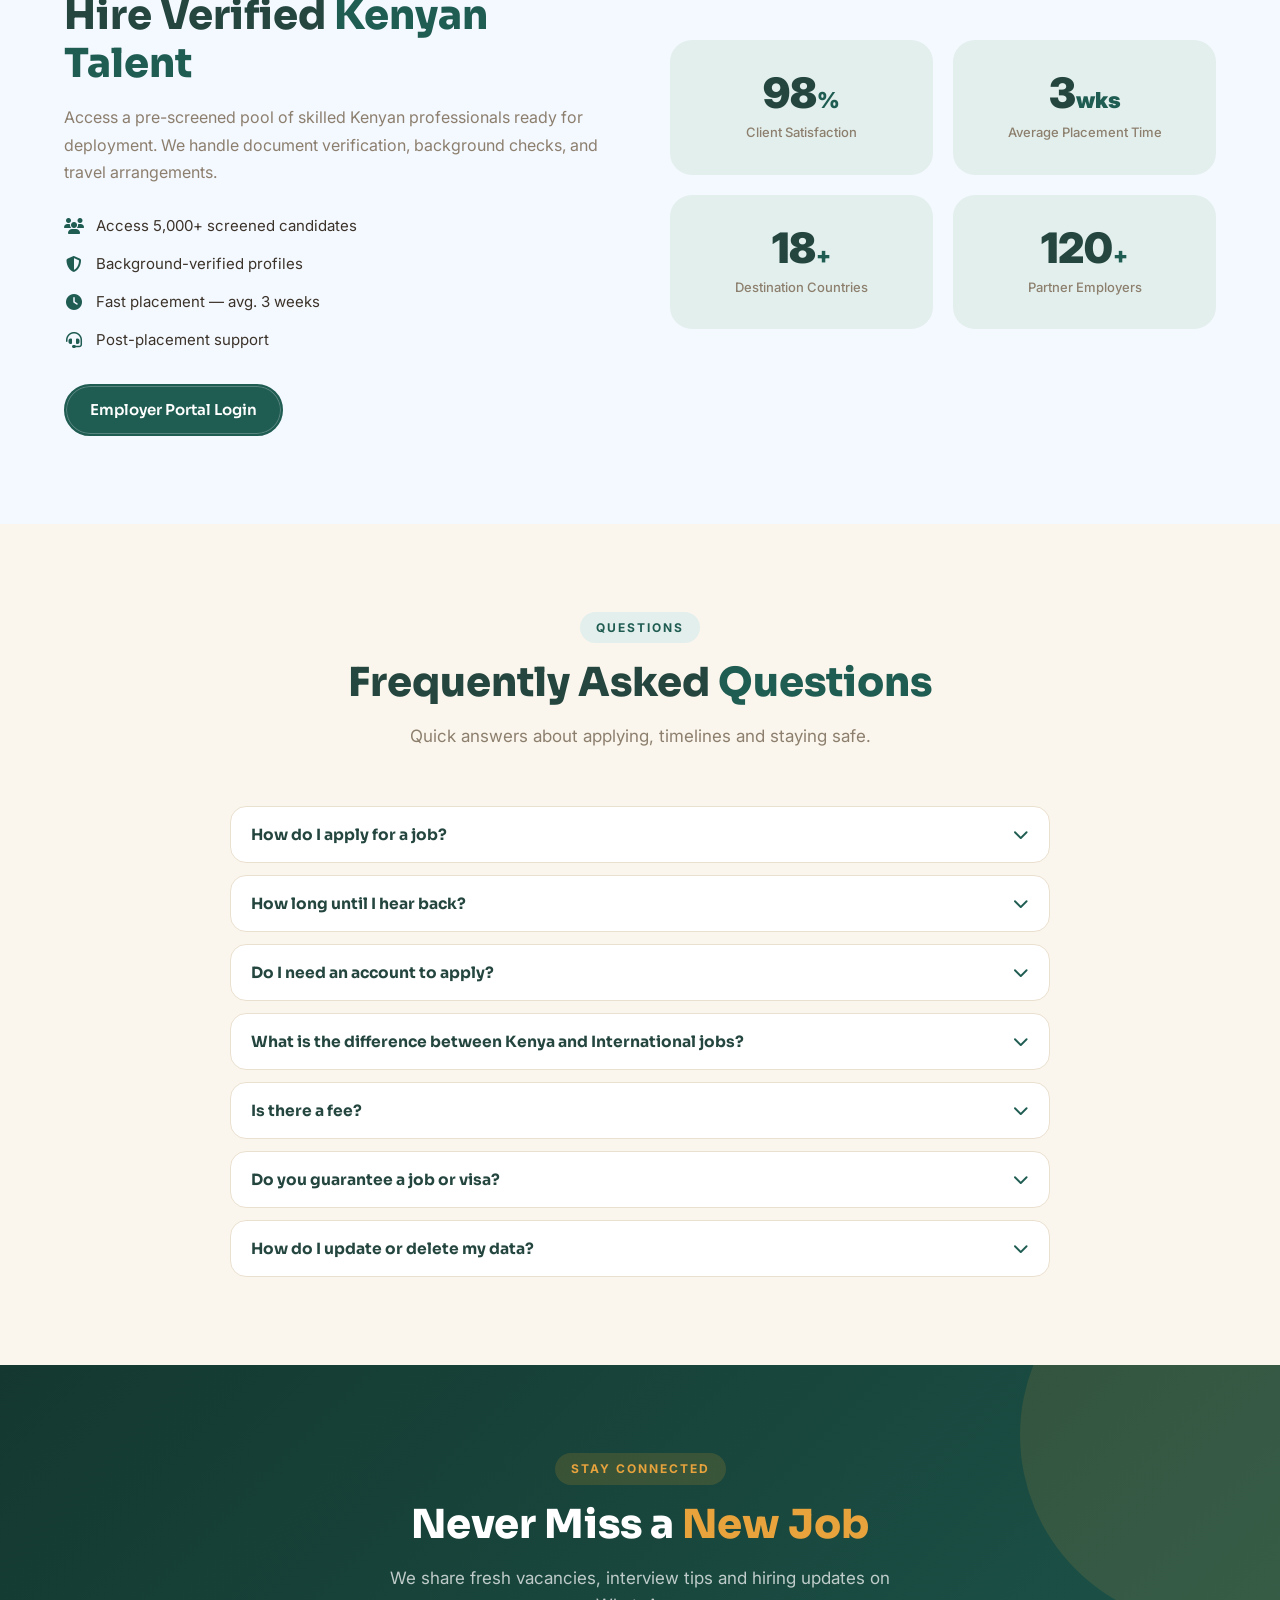
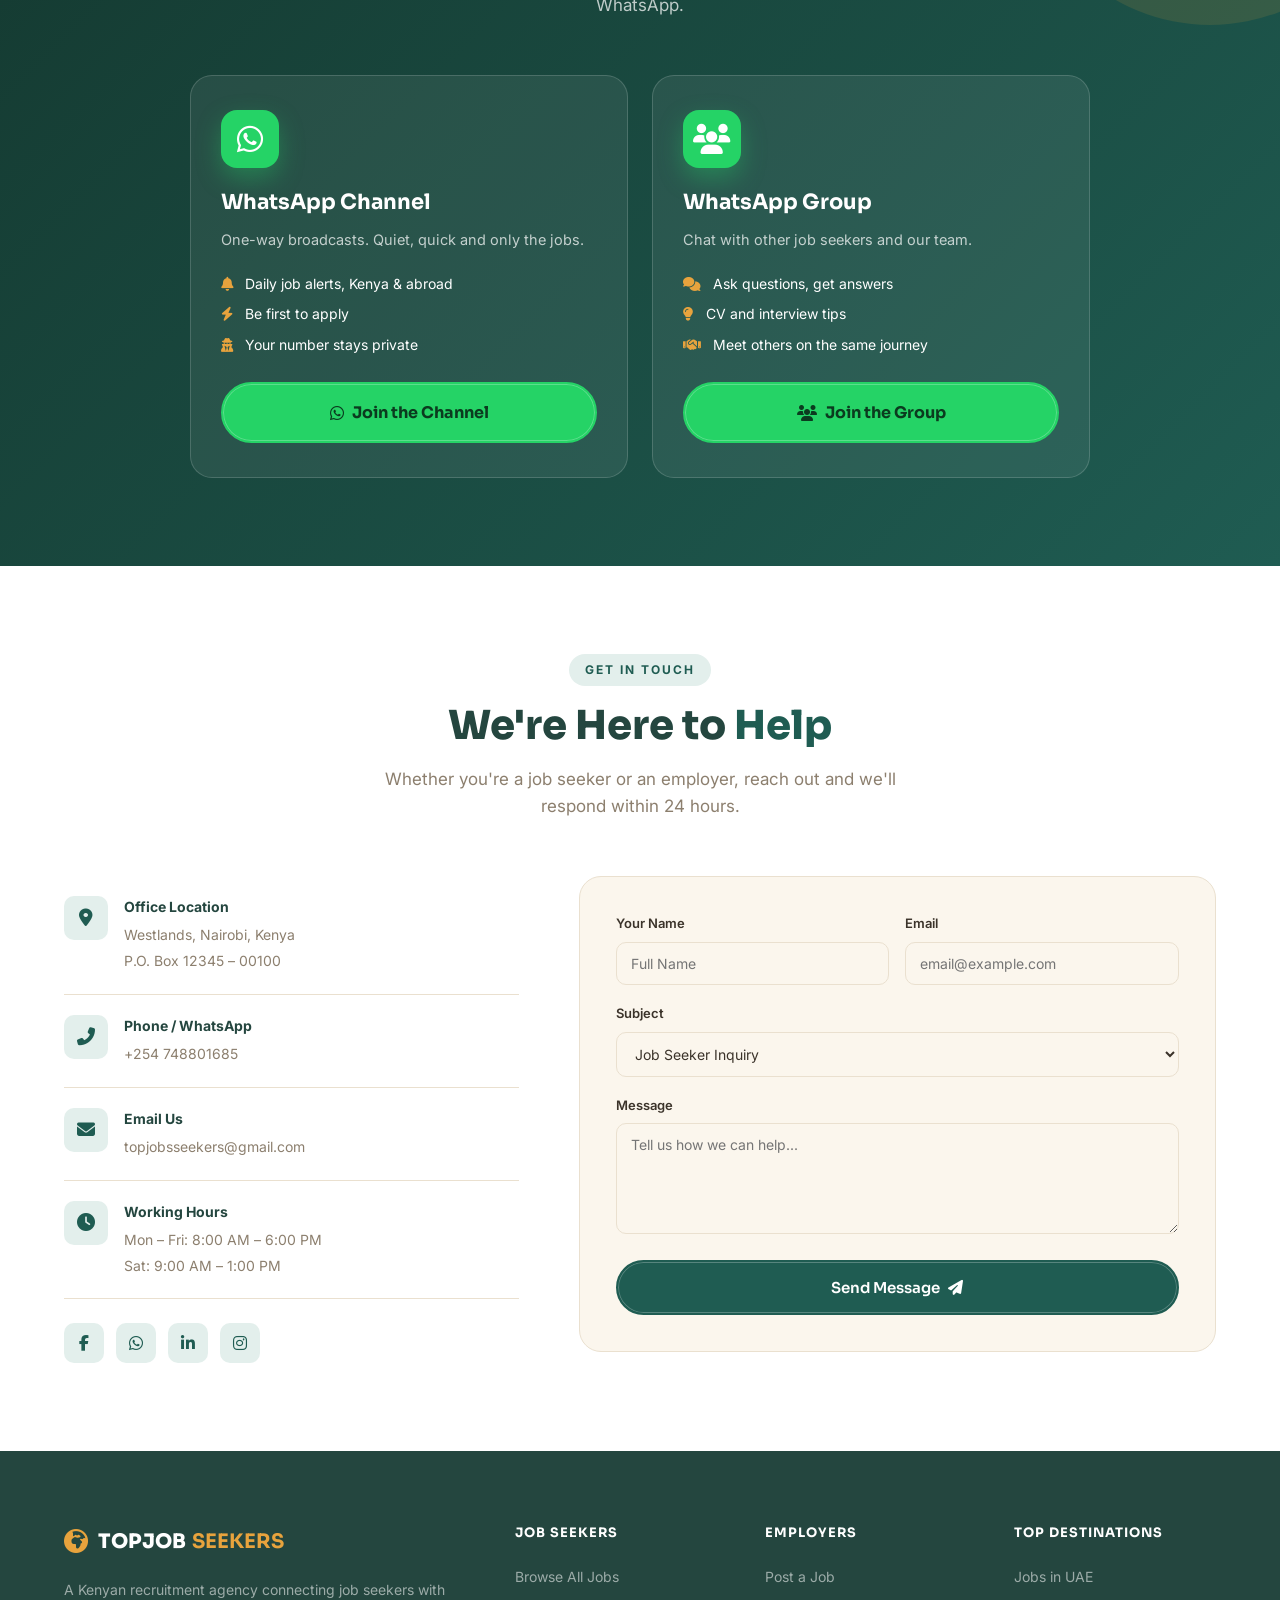
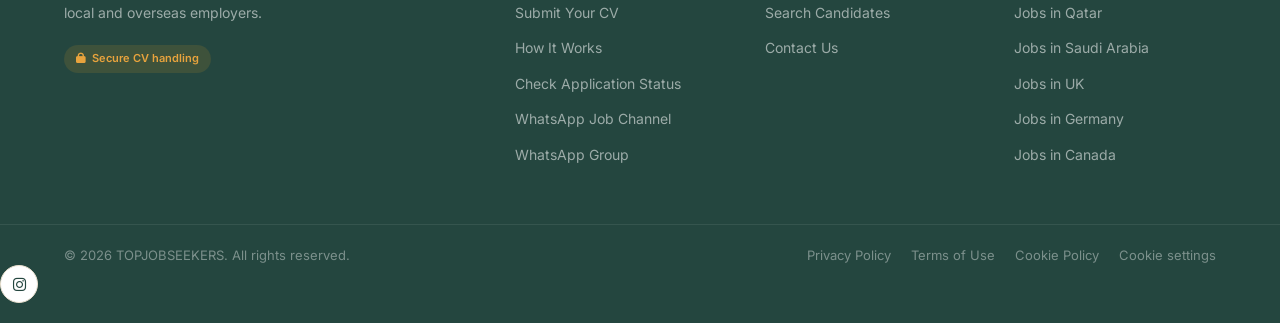
==== commit fce3b4b3: "Add files via upload" ====
--- a/index.html
+++ b/index.html
@@ -17,6 +17,7 @@
   <link rel="stylesheet" href="https://cdnjs.cloudflare.com/ajax/libs/font-awesome/6.5.0/css/all.min.css" />
 <link rel="stylesheet" href="extras.css" />
 <link rel="stylesheet" href="smooth.css" />
+<link rel="stylesheet" href="ripple.css" />
 <script src="extras.js"></script>
 </head>
 <body>
@@ -74,6 +75,10 @@
 
   <!-- ===== HERO ===== -->
   <section class="hero" id="home">
+    <div class="hero-video-wrap" aria-hidden="true">
+      <video id="heroVideo" class="hero-video" muted loop playsinline preload="none" disablepictureinpicture></video>
+      <div class="hero-video-shade"></div>
+    </div>
     <div class="hero-bg-shapes">
       <div class="shape shape-1"></div>
       <div class="shape shape-2"></div>
@@ -780,5 +785,6 @@
   <script src="consent.js"></script>
   <script src="chat-widget.js"></script>
   <script src="smooth.js"></script>
+  <script src="ripple.js"></script>
 </body>
 </html>
--- a/ripple.css
+++ b/ripple.css
@@ -0,0 +1,56 @@
+/* =====================================================================
+   ripple.css (home page, loaded after smooth.css)
+   1. Bubble buttons   2. Ripple on category cards + the two form blocks
+   3. Hero video       4. Glowing Instagram button (left, opposite WhatsApp)
+   ===================================================================== */
+:root { --rip-c: rgba(31, 92, 82, .4); }
+html[data-theme="dark"] { --rip-c: rgba(255, 255, 255, .38); }
+
+/* ---------- 1. Bubble buttons (same shape as the country bubbles) ---------- */
+.btn, .jobs-tab, .cat-go, .btn-apply, .btn-whatsapp-nav, .btn-ghost-dark { border-radius: 100px !important; }
+.btn-ghost, .btn-outline, .btn-ghost-dark { background-color: rgba(255, 255, 255, .11); }
+.btn-primary, .btn-whatsapp, .btn-whatsapp-nav { box-shadow: inset 0 0 0 1px rgba(255, 255, 255, .25); }
+.choice-card { border-radius: 30px !important; }
+.btn-full { justify-content: center; }
+.tjs-ring { position: absolute; z-index: 9990; pointer-events: none; width: var(--w, 24px); height: calc(var(--w, 24px) * .36); margin-left: calc(var(--w, 24px) / -2); border: 1.5px solid rgba(255, 255, 255, .75); box-shadow: 0 0 0 1px rgba(31, 92, 82, .28); border-radius: 50%; opacity: 0; animation: ring 1.4s ease-out forwards; }
+.tjs-ring.fx { position: fixed; }
+
+/* ---------- 2. Ripple on cards / form blocks ---------- */
+.rip-host { position: relative; isolation: isolate; }
+.rip-layer { position: absolute; inset: 0; z-index: -1; overflow: hidden; pointer-events: none; border-radius: inherit; }
+.rip-ring { position: absolute; width: 30px; height: 11px; margin: -5px 0 0 -15px; border: 1.5px solid var(--rip-c); border-radius: 50%; opacity: 0; animation: ripRing 1.6s ease-out forwards; }
+.rip-drop { position: absolute; top: -20px; width: 2px; height: 16px; border-radius: 2px; background: linear-gradient(to bottom, transparent, var(--rip-c)); animation: dropFall var(--t, .75s) cubic-bezier(.4, 0, 1, 1) forwards; }
+@keyframes ripRing { 0% { opacity: .95; transform: scale(.3); } 100% { opacity: 0; transform: scale(calc(var(--k, 1) * 4.6), calc(var(--k, 1) * 3.2)); } }
+
+/* category cards: drop in like the country bubbles, then rings spread underneath (replays up and down) */
+.rip-ready .rip-host[data-rip="card"]:not(.rip-in) { translate: 0 -52px; scale: .92; }
+.rip-host[data-rip="card"].rip-in { animation: cardDrop .95s cubic-bezier(.34, 1.56, .64, 1) both; animation-delay: var(--d, 0ms); }
+@keyframes cardDrop { 0% { translate: 0 -52px; scale: .92; } 100% { translate: 0 0; scale: 1; } }
+.rip-host[data-rip="card"] .rip-layer::before, .rip-host[data-rip="card"] .rip-layer::after { content: ""; position: absolute; left: 50%; bottom: 14px; width: 26%; height: 9%; margin-left: -13%; border: 1.5px solid var(--rip-c); border-radius: 50%; opacity: 0; }
+.rip-host[data-rip="card"].rip-in .rip-layer::before { animation: ripRing 1.6s ease-out both; animation-delay: calc(var(--d, 0ms) + 560ms); }
+.rip-host[data-rip="card"].rip-in .rip-layer::after { animation: ripRing 1.6s ease-out both; animation-delay: calc(var(--d, 0ms) + 860ms); }
+.cat-card, .rain-chip { cursor: pointer; }
+.rain-chip:active { scale: .93; }
+
+/* ---------- 3. Hero video ---------- */
+.hero-video-wrap { position: absolute; inset: 0; z-index: 0; overflow: hidden; pointer-events: none; }
+.hero-video { width: 100%; height: 100%; object-fit: cover; opacity: 0; transition: opacity 1.2s ease; }
+.hero-video.playing { opacity: 1; }
+.hero-video-shade { position: absolute; inset: 0; background: linear-gradient(135deg, rgba(27, 59, 52, .9) 0%, rgba(31, 92, 82, .74) 50%, rgba(10, 22, 40, .8) 100%); }
+
+/* ---------- 4. Glowing Instagram button (left side, pulses in turn with WhatsApp) ---------- */
+.ig-fab { position: fixed; left: 14px; bottom: 20px; z-index: 1200; width: 58px; height: 58px; border-radius: 50%; display: grid; place-items: center; color: #fff; font-size: 30px; background: radial-gradient(circle at 30% 107%, #fdf497 0%, #fdf497 5%, #fd5949 45%, #d6249f 60%, #285AEB 90%); box-shadow: 0 8px 22px rgba(214, 36, 159, .45); transition: transform .3s var(--spring, ease); }
+.ig-fab:hover, .ig-fab:focus-visible { transform: scale(1.08); }
+.ig-fab:active { transform: scale(.94); }
+.ig-fab::before, .ig-fab::after { content: ""; position: absolute; inset: 0; border-radius: 50%; background: radial-gradient(circle at 30% 107%, #fdf497 0%, #fd5949 45%, #d6249f 60%, #285AEB 90%); z-index: -1; animation: waGlow 2.4s ease-out infinite; animation-delay: .6s; }
+.ig-fab::after { animation-delay: 1.8s; }
+.ig-tip { position: absolute; left: 70px; top: 50%; transform: translate(-10px, -50%); white-space: nowrap; background: #fff; color: #1b3a33; font: 700 13px var(--font, sans-serif); padding: 9px 14px; border-radius: 100px; box-shadow: 0 8px 24px rgba(0, 0, 0, .18); opacity: 0; pointer-events: none; transition: opacity .4s ease, transform .4s var(--spring, ease); }
+.ig-tip.show { opacity: 1; transform: translate(0, -50%); }
+@media (max-width: 480px) { .ig-fab { left: 12px; bottom: 16px; width: 56px; height: 56px; } }
+
+@media (prefers-reduced-motion: reduce) {
+  .rip-ready .rip-host[data-rip="card"]:not(.rip-in) { translate: none; scale: 1; }
+  .rip-host[data-rip="card"].rip-in { animation: none; }
+  .rip-ring, .rip-drop, .tjs-ring, .ig-fab::before, .ig-fab::after, .rip-layer::before, .rip-layer::after { display: none !important; }
+  .hero-video-wrap { display: none; }
+}
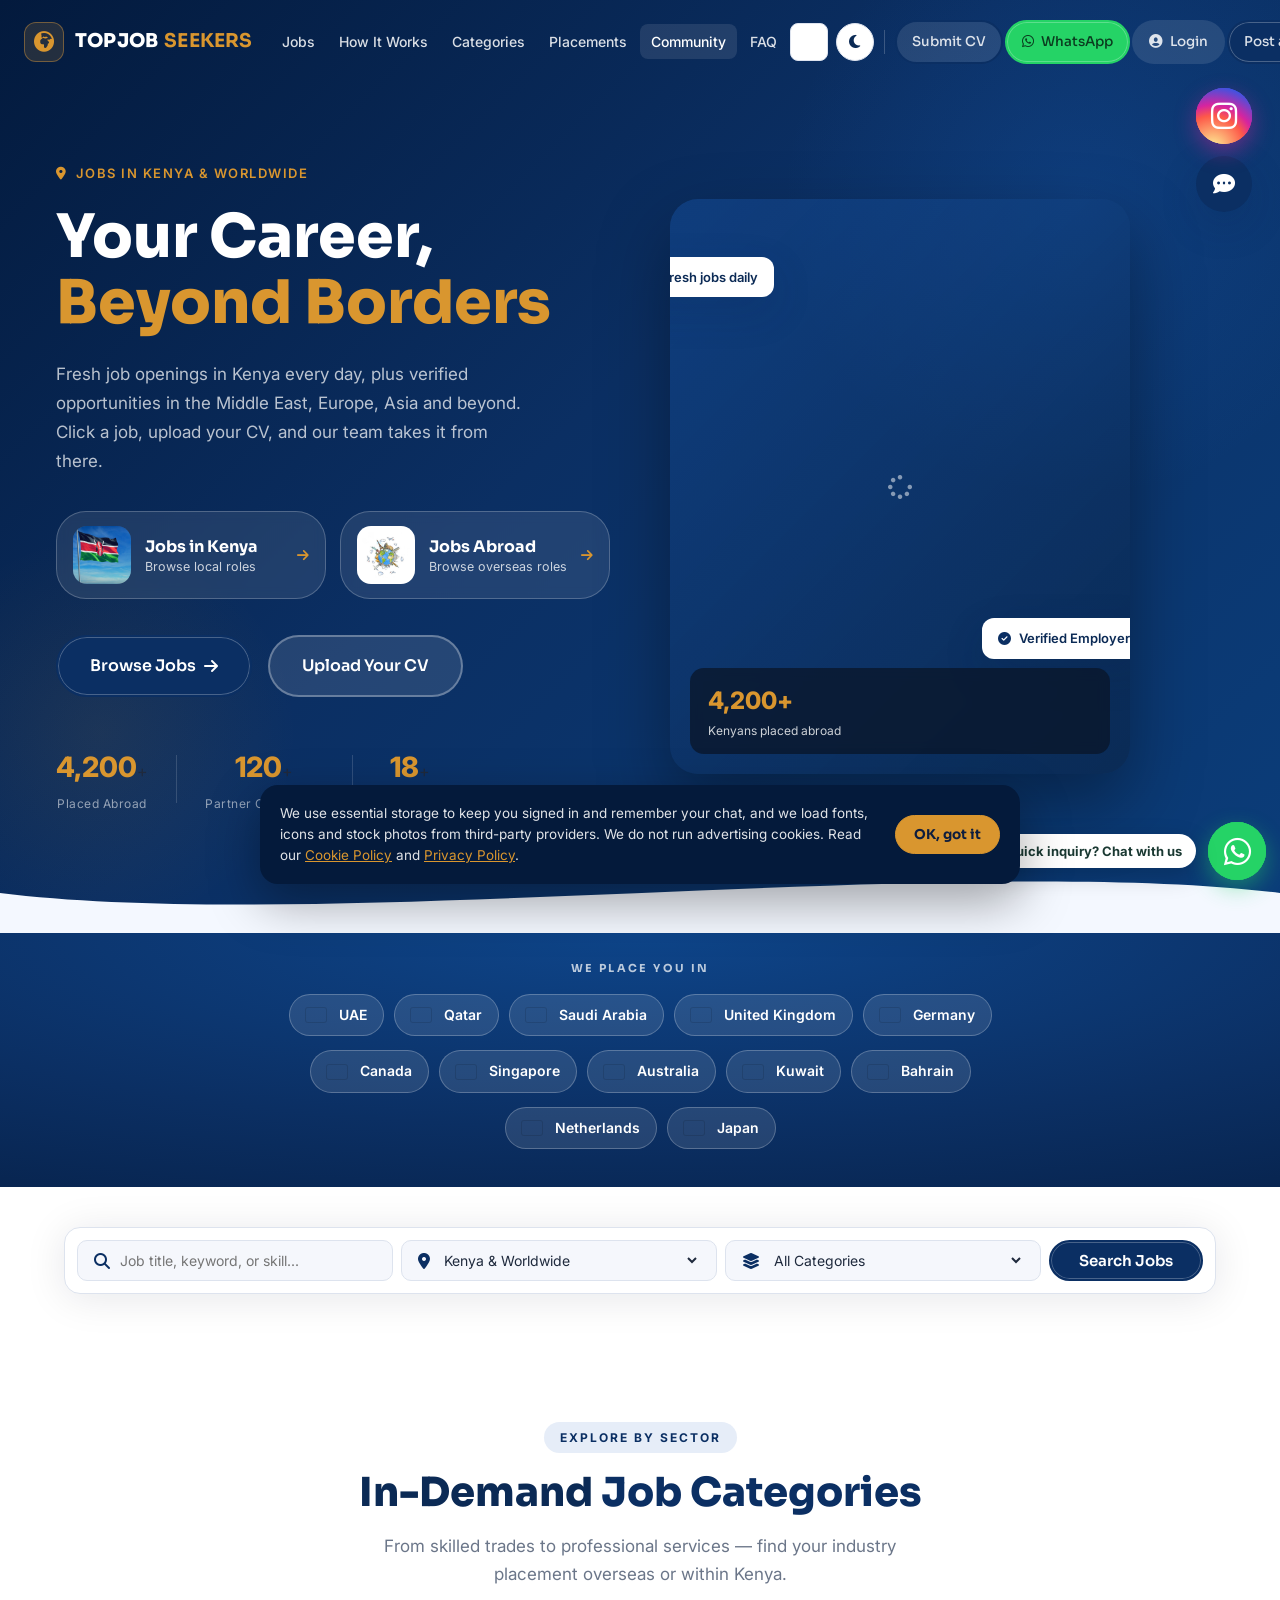
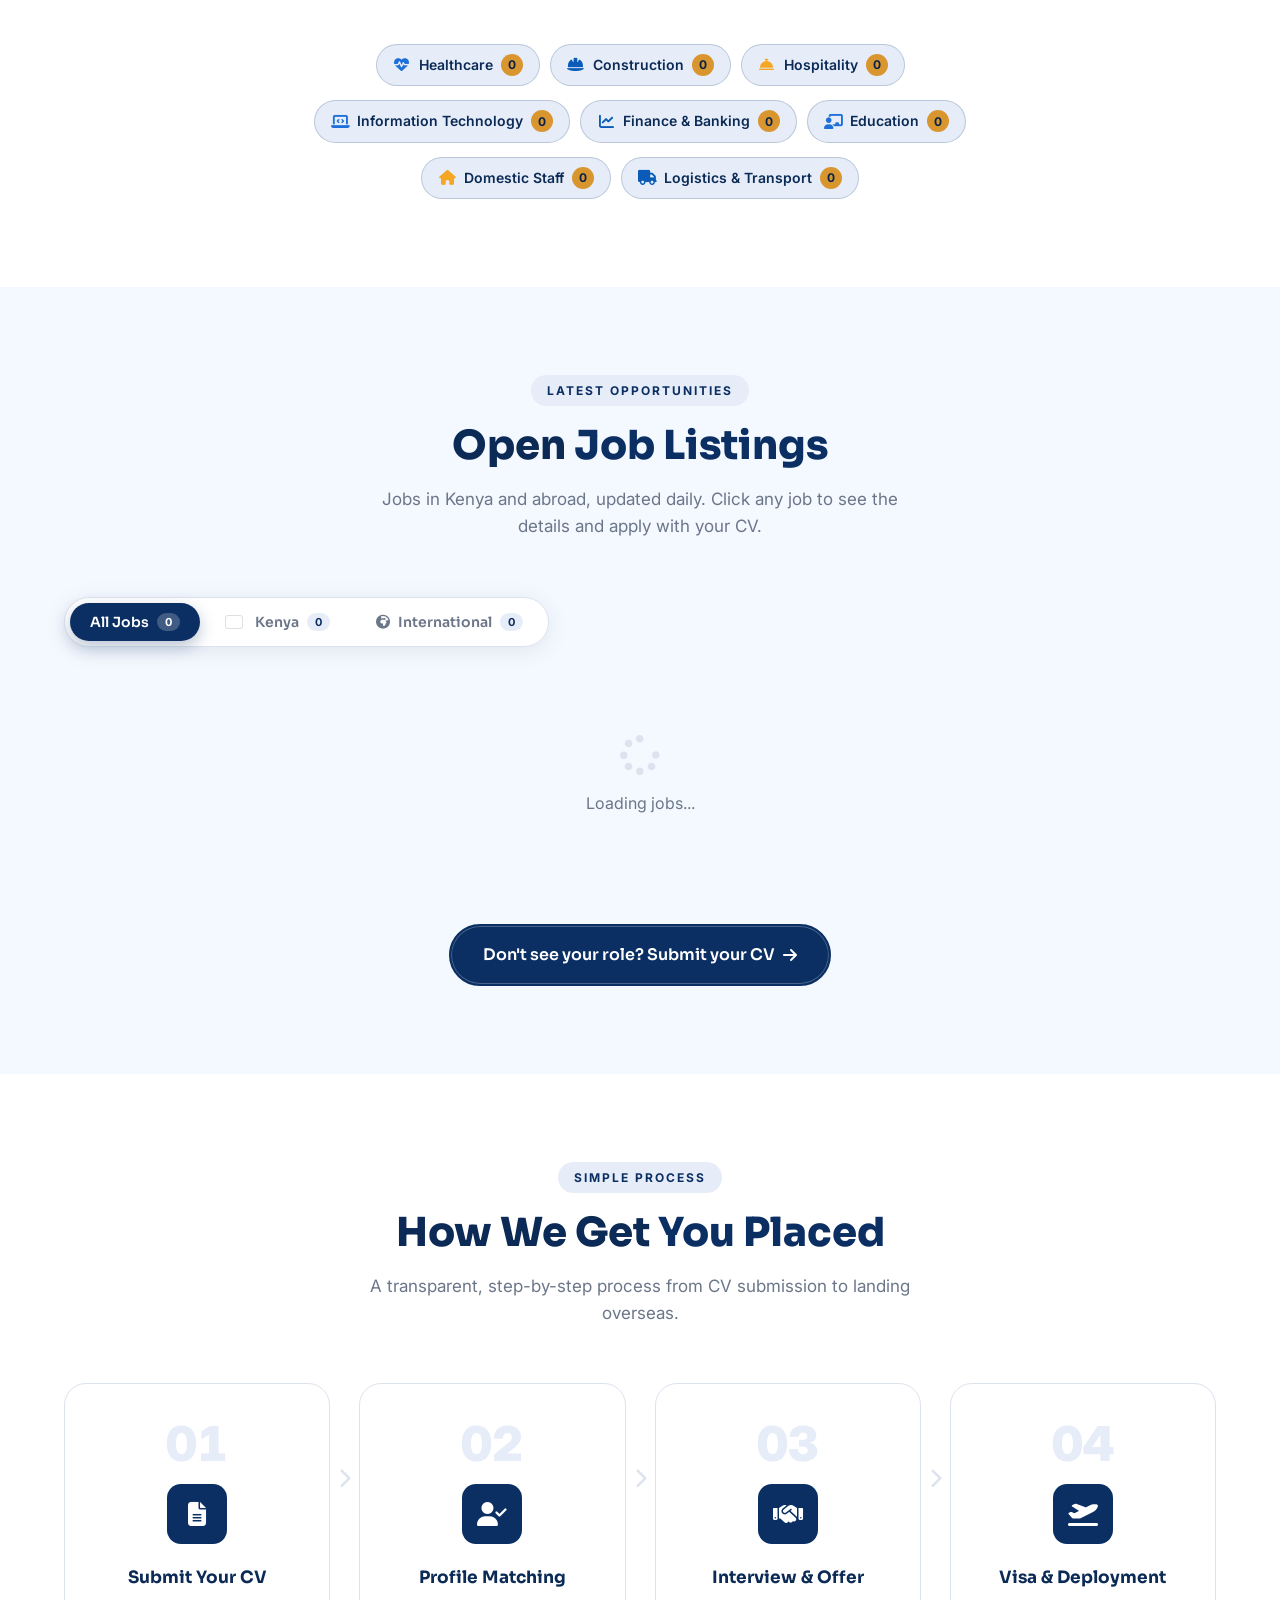
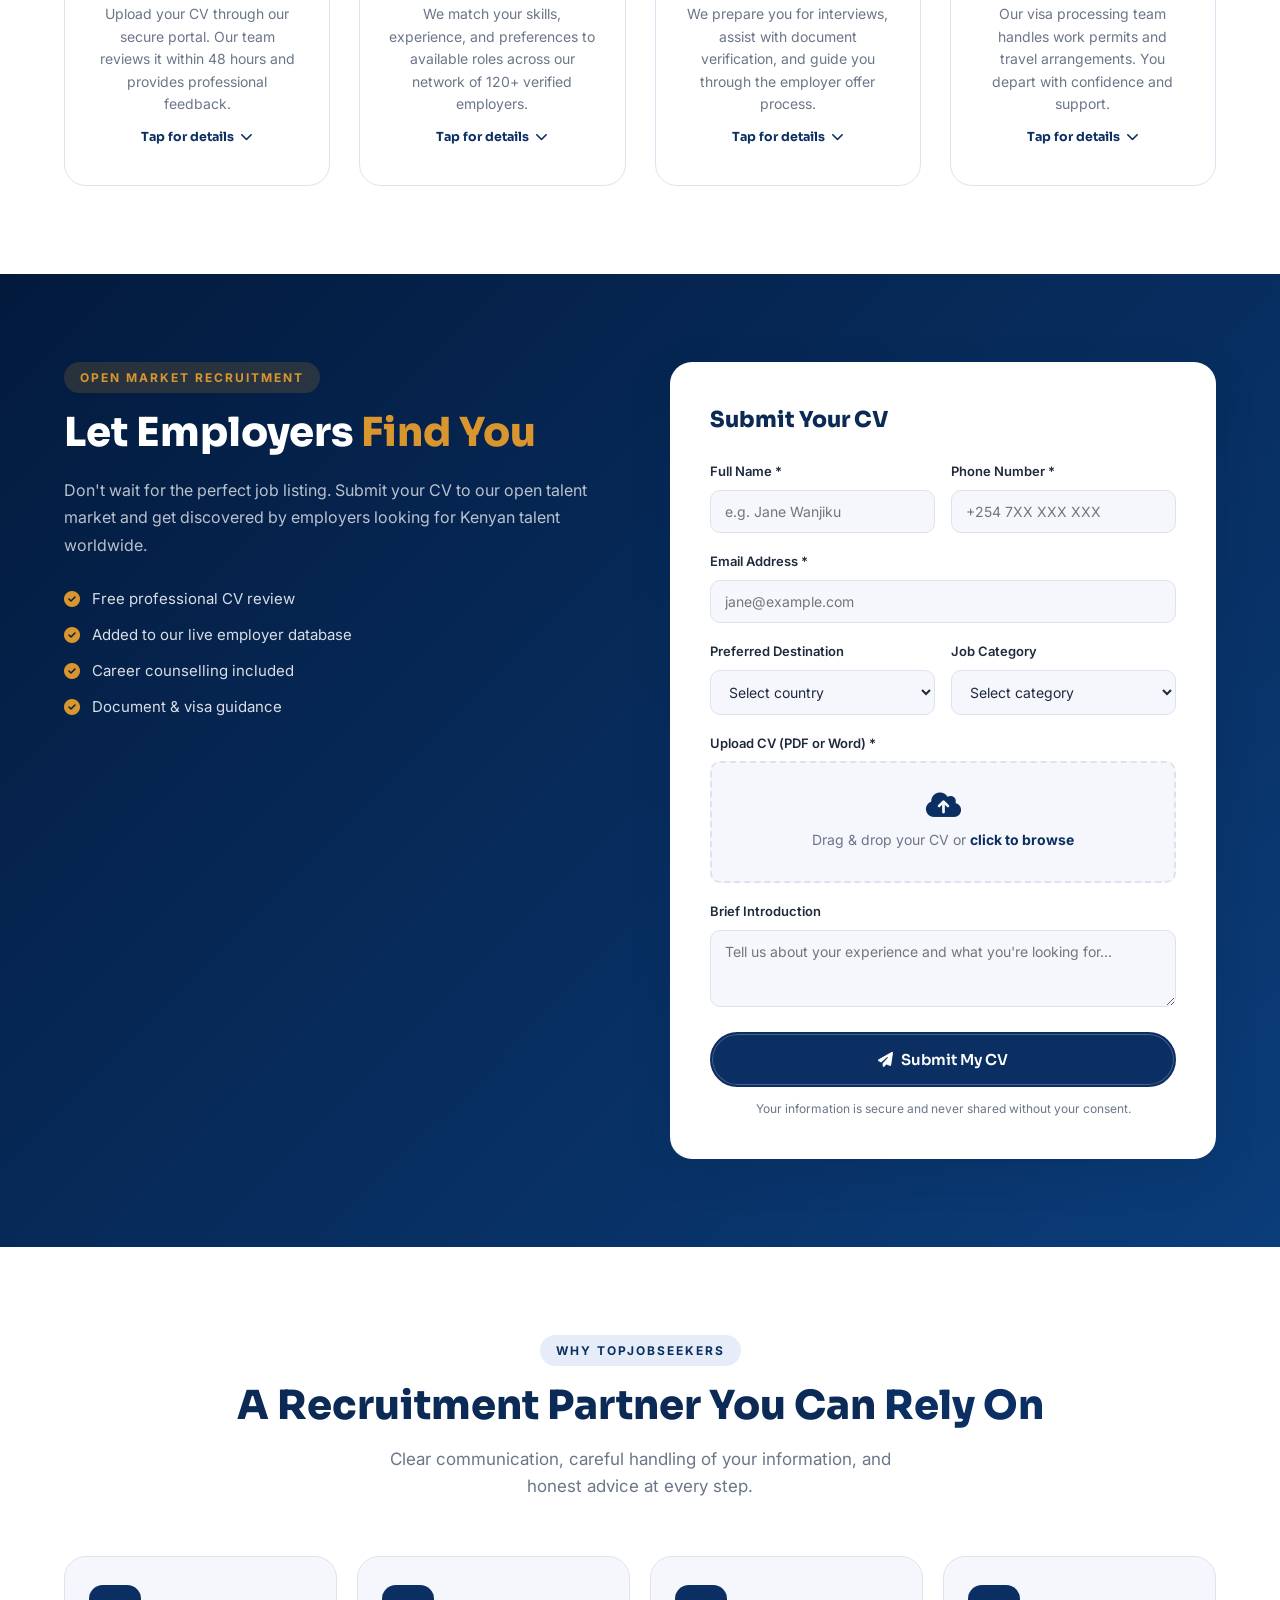
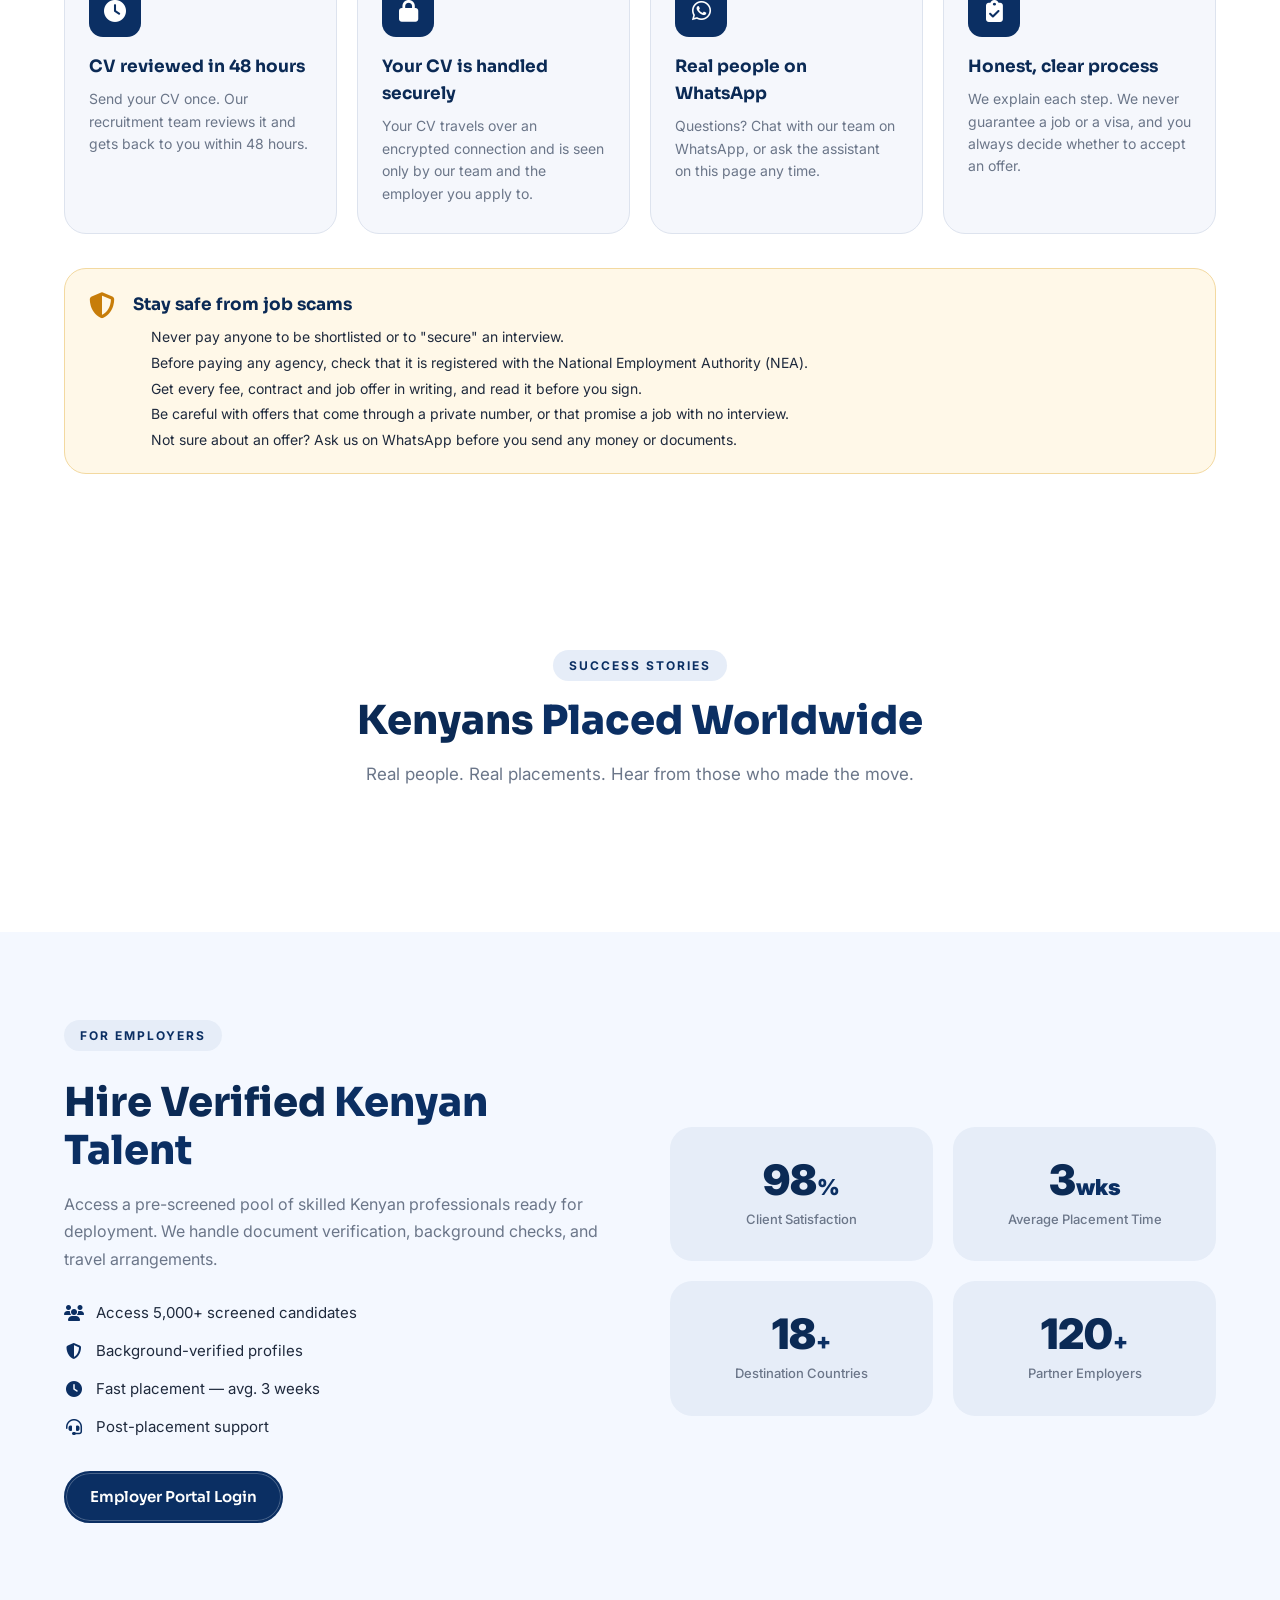
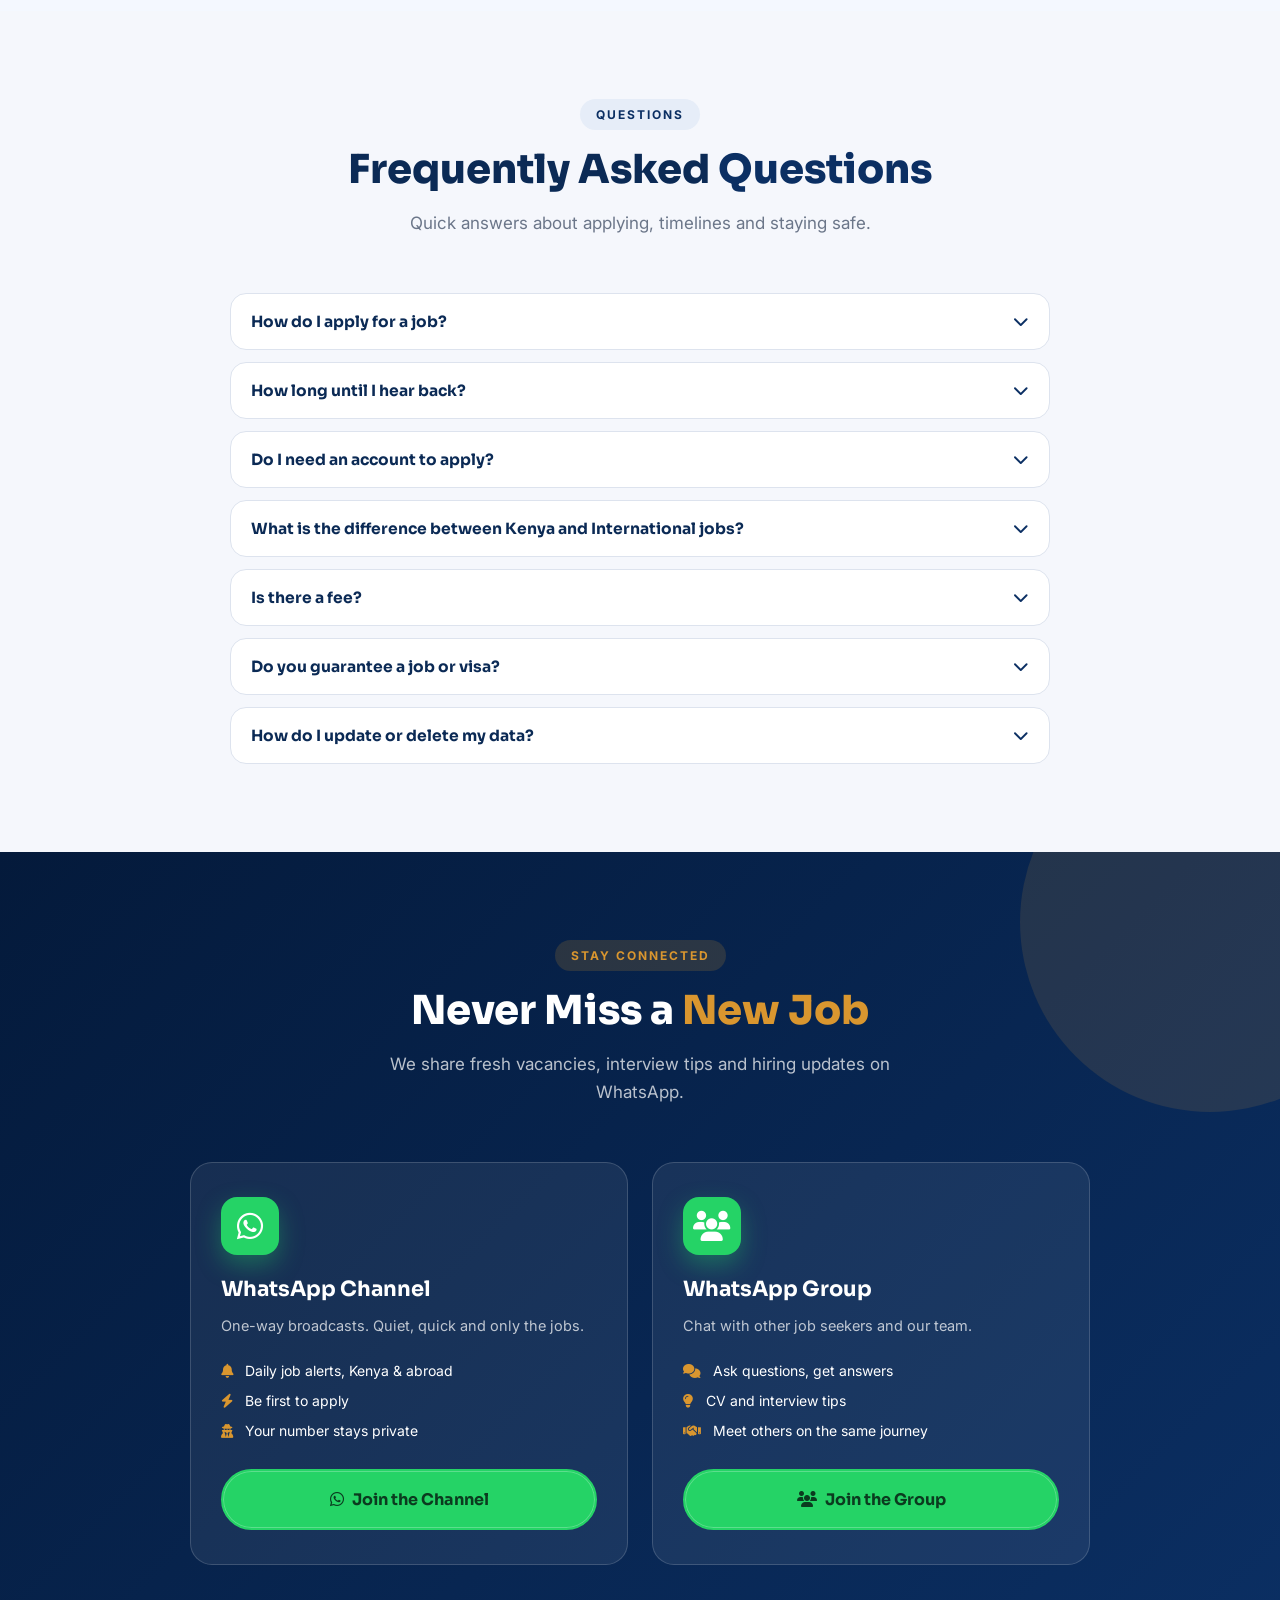
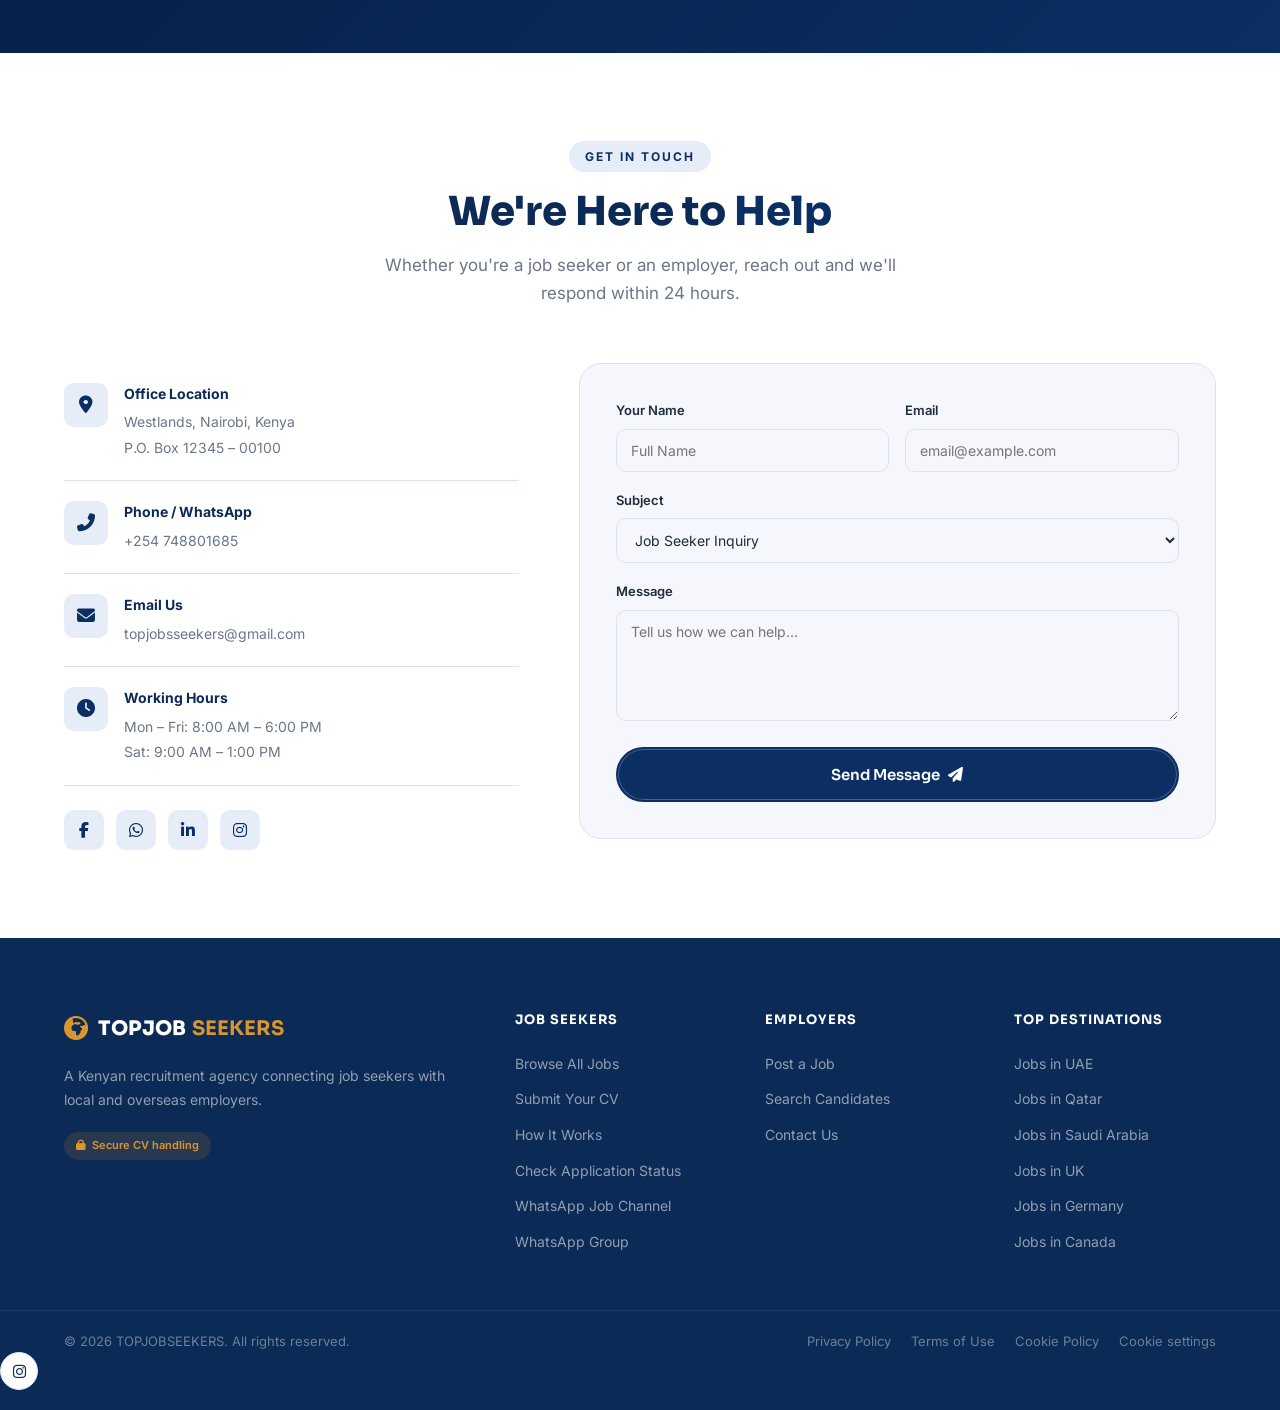
==== commit 654fe85f: "Add files via upload" ====
--- a/index.html
+++ b/index.html
@@ -5,11 +5,11 @@
   <meta name="viewport" content="width=device-width, initial-scale=1.0" />
   <title>TOPJOBSEEKERS – Jobs in Kenya &amp; Abroad | Recruitment Agency</title>
   <meta name="description" content="Find jobs in Kenya and abroad. Click a job, upload your CV and our recruitment team takes it from there. Join our WhatsApp channel for daily job alerts." />
-  <meta name="theme-color" content="#14382f" />
+  <meta name="theme-color" content="#062a55" />
   <meta property="og:title" content="TOPJOBSEEKERS – Jobs in Kenya &amp; Abroad" />
   <meta property="og:description" content="Fresh jobs in Kenya and overseas. Apply with your CV in minutes." />
   <meta property="og:type" content="website" />
-  <link rel="icon" href="data:image/svg+xml,%3Csvg xmlns='http://www.w3.org/2000/svg' viewBox='0 0 100 100'%3E%3Crect width='100' height='100' rx='22' fill='%2314382f'/%3E%3Ctext x='50' y='68' font-size='56' text-anchor='middle' fill='%23e8a33d'%3E%F0%9F%8C%8D%3C/text%3E%3C/svg%3E" />
+  <link rel="icon" href="data:image/svg+xml,%3Csvg xmlns='http://www.w3.org/2000/svg' viewBox='0 0 100 100'%3E%3Crect width='100' height='100' rx='22' fill='%23062a55'/%3E%3Ctext x='50' y='68' font-size='56' text-anchor='middle' fill='%23d9962f'%3E%F0%9F%8C%8D%3C/text%3E%3C/svg%3E" />
   <link rel="stylesheet" href="style.css" />
   <link rel="stylesheet" href="enhancements.css" />
   <link rel="stylesheet" href="polish.css" />
@@ -75,10 +75,6 @@
 
   <!-- ===== HERO ===== -->
   <section class="hero" id="home">
-    <div class="hero-video-wrap" aria-hidden="true">
-      <video id="heroVideo" class="hero-video" muted loop playsinline preload="none" disablepictureinpicture></video>
-      <div class="hero-video-shade"></div>
-    </div>
     <div class="hero-bg-shapes">
       <div class="shape shape-1"></div>
       <div class="shape shape-2"></div>
@@ -211,87 +207,15 @@
         <h2>In-Demand <span class="highlight">Job Categories</span></h2>
         <p>From skilled trades to professional services — find your industry placement overseas or within Kenya.</p>
       </div>
-      <div class="categories-grid">
-        <div class="cat-card" data-category="Healthcare" tabindex="0" role="button" aria-expanded="false">
-          <div class="cat-media"><img src="images/cat-healthcare.jpg" alt="" loading="lazy" onerror="this.parentElement.classList.add('empty')" /></div>
-          <div class="cat-body">
-            <div class="cat-icon" style="--c:#1E6FD9"><i class="fas fa-heartbeat"></i></div>
-            <h3>Healthcare</h3>
-            <p>Nurses, doctors, caregivers & lab technicians</p>
-            <div class="cat-top"><span class="cat-count">Open roles</span><span class="cat-caret"><i class="fas fa-chevron-down"></i></span></div>
-            <div class="cat-more"><div><div class="cat-more-inner"></div></div></div>
-          </div>
-        </div>
-        <div class="cat-card" data-category="Construction" tabindex="0" role="button" aria-expanded="false">
-          <div class="cat-media"><img src="images/cat-construction.jpg" alt="" loading="lazy" onerror="this.parentElement.classList.add('empty')" /></div>
-          <div class="cat-body">
-            <div class="cat-icon" style="--c:#0A5CB8"><i class="fas fa-hard-hat"></i></div>
-            <h3>Construction</h3>
-            <p>Engineers, masons, welders & site supervisors</p>
-            <div class="cat-top"><span class="cat-count">Open roles</span><span class="cat-caret"><i class="fas fa-chevron-down"></i></span></div>
-            <div class="cat-more"><div><div class="cat-more-inner"></div></div></div>
-          </div>
-        </div>
-        <div class="cat-card" data-category="Hospitality" tabindex="0" role="button" aria-expanded="false">
-          <div class="cat-media"><img src="images/cat-hospitality.jpg" alt="" loading="lazy" onerror="this.parentElement.classList.add('empty')" /></div>
-          <div class="cat-body">
-            <div class="cat-icon" style="--c:#F5A623"><i class="fas fa-concierge-bell"></i></div>
-            <h3>Hospitality</h3>
-            <p>Hotel staff, chefs, waiters & housekeeping</p>
-            <div class="cat-top"><span class="cat-count">Open roles</span><span class="cat-caret"><i class="fas fa-chevron-down"></i></span></div>
-            <div class="cat-more"><div><div class="cat-more-inner"></div></div></div>
-          </div>
-        </div>
-        <div class="cat-card" data-category="IT" tabindex="0" role="button" aria-expanded="false">
-          <div class="cat-media"><img src="images/cat-it.jpg" alt="" loading="lazy" onerror="this.parentElement.classList.add('empty')" /></div>
-          <div class="cat-body">
-            <div class="cat-icon" style="--c:#1E6FD9"><i class="fas fa-laptop-code"></i></div>
-            <h3>Information Technology</h3>
-            <p>Developers, network engineers & IT support</p>
-            <div class="cat-top"><span class="cat-count">Open roles</span><span class="cat-caret"><i class="fas fa-chevron-down"></i></span></div>
-            <div class="cat-more"><div><div class="cat-more-inner"></div></div></div>
-          </div>
-        </div>
-        <div class="cat-card" data-category="Finance" tabindex="0" role="button" aria-expanded="false">
-          <div class="cat-media"><img src="images/cat-finance.jpg" alt="" loading="lazy" onerror="this.parentElement.classList.add('empty')" /></div>
-          <div class="cat-body">
-            <div class="cat-icon" style="--c:#0A5CB8"><i class="fas fa-chart-line"></i></div>
-            <h3>Finance & Banking</h3>
-            <p>Accountants, analysts & financial advisors</p>
-            <div class="cat-top"><span class="cat-count">Open roles</span><span class="cat-caret"><i class="fas fa-chevron-down"></i></span></div>
-            <div class="cat-more"><div><div class="cat-more-inner"></div></div></div>
-          </div>
-        </div>
-        <div class="cat-card" data-category="Education" tabindex="0" role="button" aria-expanded="false">
-          <div class="cat-media"><img src="images/cat-education.jpg" alt="" loading="lazy" onerror="this.parentElement.classList.add('empty')" /></div>
-          <div class="cat-body">
-            <div class="cat-icon" style="--c:#1E6FD9"><i class="fas fa-chalkboard-teacher"></i></div>
-            <h3>Education</h3>
-            <p>Teachers, tutors & academic staff</p>
-            <div class="cat-top"><span class="cat-count">Open roles</span><span class="cat-caret"><i class="fas fa-chevron-down"></i></span></div>
-            <div class="cat-more"><div><div class="cat-more-inner"></div></div></div>
-          </div>
-        </div>
-        <div class="cat-card" data-category="Domestic" tabindex="0" role="button" aria-expanded="false">
-          <div class="cat-media"><img src="images/cat-domestic.jpg" alt="" loading="lazy" onerror="this.parentElement.classList.add('empty')" /></div>
-          <div class="cat-body">
-            <div class="cat-icon" style="--c:#F5A623"><i class="fas fa-home"></i></div>
-            <h3>Domestic Staff</h3>
-            <p>House managers, nannies & care workers</p>
-            <div class="cat-top"><span class="cat-count">Open roles</span><span class="cat-caret"><i class="fas fa-chevron-down"></i></span></div>
-            <div class="cat-more"><div><div class="cat-more-inner"></div></div></div>
-          </div>
-        </div>
-        <div class="cat-card" data-category="Logistics" tabindex="0" role="button" aria-expanded="false">
-          <div class="cat-media"><img src="images/cat-logistics.jpg" alt="" loading="lazy" onerror="this.parentElement.classList.add('empty')" /></div>
-          <div class="cat-body">
-            <div class="cat-icon" style="--c:#0A5CB8"><i class="fas fa-truck"></i></div>
-            <h3>Logistics & Transport</h3>
-            <p>Drivers, logistics coordinators & warehouse staff</p>
-            <div class="cat-top"><span class="cat-count">Open roles</span><span class="cat-caret"><i class="fas fa-chevron-down"></i></span></div>
-            <div class="cat-more"><div><div class="cat-more-inner"></div></div></div>
-          </div>
-        </div>
+      <div class="cat-chips" id="catChips">
+        <div class="cat-chip" data-category="Healthcare" role="button" tabindex="0" style="--i:0;--c:#1E6FD9"><i class="fas fa-heartbeat"></i><span class="cat-name">Healthcare</span><span class="cat-count">0</span></div>
+        <div class="cat-chip" data-category="Construction" role="button" tabindex="0" style="--i:1;--c:#0A5CB8"><i class="fas fa-hard-hat"></i><span class="cat-name">Construction</span><span class="cat-count">0</span></div>
+        <div class="cat-chip" data-category="Hospitality" role="button" tabindex="0" style="--i:2;--c:#F5A623"><i class="fas fa-concierge-bell"></i><span class="cat-name">Hospitality</span><span class="cat-count">0</span></div>
+        <div class="cat-chip" data-category="IT" role="button" tabindex="0" style="--i:3;--c:#1E6FD9"><i class="fas fa-laptop-code"></i><span class="cat-name">Information Technology</span><span class="cat-count">0</span></div>
+        <div class="cat-chip" data-category="Finance" role="button" tabindex="0" style="--i:4;--c:#0A5CB8"><i class="fas fa-chart-line"></i><span class="cat-name">Finance &amp; Banking</span><span class="cat-count">0</span></div>
+        <div class="cat-chip" data-category="Education" role="button" tabindex="0" style="--i:5;--c:#1E6FD9"><i class="fas fa-chalkboard-teacher"></i><span class="cat-name">Education</span><span class="cat-count">0</span></div>
+        <div class="cat-chip" data-category="Domestic" role="button" tabindex="0" style="--i:6;--c:#F5A623"><i class="fas fa-home"></i><span class="cat-name">Domestic Staff</span><span class="cat-count">0</span></div>
+        <div class="cat-chip" data-category="Logistics" role="button" tabindex="0" style="--i:7;--c:#0A5CB8"><i class="fas fa-truck"></i><span class="cat-name">Logistics &amp; Transport</span><span class="cat-count">0</span></div>
       </div>
     </div>
   </section>
@@ -373,7 +297,7 @@
   </section>
 
   <!-- ===== CV UPLOAD ===== -->
-  <section class="cv-section section" id="cv-upload" style="background: linear-gradient(135deg, #0A1628 0%, #1E3A5F 100%);">
+  <section class="cv-section section" id="cv-upload" style="background: linear-gradient(135deg, #031a3d 0%, #0b3d7a 100%);">
     <div class="container cv-inner">
       <div class="cv-text">
         <span class="section-eyebrow light">Open Market Recruitment</span>
--- a/style.css
+++ b/style.css
@@ -1,18 +1,18 @@
 /* ====== CSS VARIABLES — warm & approachable palette ====== */
 :root {
-  --navy: #24463F;          /* deep warm teal-charcoal, replaces cold navy */
-  --blue: #1F5C52;          /* deep teal — primary brand color */
-  --blue-mid: #17453D;      /* darker teal for hover states */
-  --blue-light: #E3EFEC;    /* pale teal tint, for chips/backgrounds */
-  --blue-pale: #FBF6ED;     /* warm ivory — main page background */
-  --gold: #E8A33D;          /* warm amber accent */
+  --navy: #0b2a55;          /* deep warm teal-charcoal, replaces cold navy */
+  --blue: #0b2f63;          /* deep teal — primary brand color */
+  --blue-mid: #061f45;      /* darker teal for hover states */
+  --blue-light: #e6edf8;    /* pale teal tint, for chips/backgrounds */
+  --blue-pale: #f5f7fc;     /* warm ivory — main page background */
+  --gold: #d9962f;          /* warm amber accent */
   --coral: #D65B4A;         /* warm brick-coral, used sparingly (hot badges) */
   --white: #FFFFFF;
-  --text: #3B332A;          /* warm charcoal body text */
-  --text-muted: #8C7F6E;    /* warm muted grey-brown */
-  --border: #EAE0CF;        /* soft sand border */
-  --shadow: 0 4px 24px rgba(59,51,42,0.08);
-  --shadow-lg: 0 14px 40px rgba(36,70,63,0.16);
+  --text: #1f2a3d;          /* warm charcoal body text */
+  --text-muted: #6b7689;    /* warm muted grey-brown */
+  --border: #dde3ee;        /* soft sand border */
+  --shadow: 0 4px 24px rgba(10,32,70,0.08);
+  --shadow-lg: 0 14px 40px rgba(6,31,69,0.16);
   --radius: 14px;
   --radius-lg: 22px;
   --transition: 0.25s ease;
@@ -79,7 +79,7 @@
 
 .hero {
   min-height: 100vh; display: flex; flex-direction: column; justify-content: center;
-  background: linear-gradient(135deg, #1B3B34 0%, #1F5C52 45%, #2C7A6C 100%);
+  background: linear-gradient(135deg, #031a3d 0%, #0b2f63 45%, #0b3d7a 100%);
   position: relative; overflow: hidden; padding-top: 80px;
 }
 .hero-bg-shapes { position: absolute; inset: 0; pointer-events: none; }
--- a/enhancements.css
+++ b/enhancements.css
@@ -8,7 +8,7 @@
 .jobs-tabs { display: inline-flex; gap: 6px; background: #fff; border: 1.5px solid var(--border); padding: 5px; border-radius: 100px; box-shadow: var(--shadow); }
 .jobs-tab { border: none; background: transparent; padding: 10px 20px; border-radius: 100px; font: 600 14px var(--font-display); color: var(--text-muted); cursor: pointer; display: inline-flex; align-items: center; gap: 8px; transition: all var(--transition); }
 .jobs-tab:hover { color: var(--blue); }
-.jobs-tab.active { background: var(--blue); color: #fff; box-shadow: 0 6px 16px rgba(31,92,82,.28); }
+.jobs-tab.active { background: var(--blue); color: #fff; box-shadow: 0 6px 16px rgba(11,47,99,.28); }
 .jobs-tab .tab-count { font: 700 11px var(--font); background: var(--blue-light); color: var(--blue); padding: 2px 8px; border-radius: 100px; }
 .jobs-tab.active .tab-count { background: rgba(255,255,255,.22); color: #fff; }
 .jobs-count { font-size: 14px; color: var(--text-muted); font-weight: 500; }
@@ -88,7 +88,7 @@
 .placements-grid { display: grid; grid-template-columns: repeat(auto-fill, minmax(230px, 1fr)); gap: 22px; }
 .placement-card { margin: 0; background: #fff; border: 1.5px solid var(--border); border-radius: var(--radius-lg); overflow: hidden; transition: all var(--transition); display: flex; flex-direction: column; }
 .placement-card:hover { transform: translateY(-5px); box-shadow: var(--shadow-lg); border-color: var(--blue); }
-.placement-photo { position: relative; aspect-ratio: 4 / 4.4; background: linear-gradient(135deg, var(--blue-light), #f3e9d6); overflow: hidden; }
+.placement-photo { position: relative; aspect-ratio: 4 / 4.4; background: linear-gradient(135deg, var(--blue-light), #e8edf7); overflow: hidden; }
 .placement-photo img { width: 100%; height: 100%; object-fit: cover; transition: transform .5s ease; }
 .placement-card:hover .placement-photo img { transform: scale(1.05); }
 .placement-initials { height: 100%; display: flex; align-items: center; justify-content: center; font: 800 56px var(--font-display); color: var(--blue); opacity: .55; }
@@ -100,7 +100,7 @@
 .placement-quote { font-size: 13.5px; color: var(--text); font-style: italic; line-height: 1.55; margin-top: 10px; padding-top: 10px; border-top: 1px dashed var(--border); }
 
 /* ---------- WhatsApp community ---------- */
-.community-section { background: linear-gradient(135deg, #14382f 0%, #1F5C52 100%); position: relative; overflow: hidden; }
+.community-section { background: linear-gradient(135deg, #041a3b 0%, #0b2f63 100%); position: relative; overflow: hidden; }
 .community-section::after { content: ''; position: absolute; right: -120px; top: -120px; width: 380px; height: 380px; border-radius: 50%; background: rgba(232,163,61,.12); }
 .community-section .section-header h2 { color: #fff; }
 .community-section .section-header p { color: rgba(255,255,255,.72); }
--- a/polish.css
+++ b/polish.css
@@ -3,7 +3,7 @@
    cards, trust + FAQ, cookie banner, legal pages.  (loads after enhancements.css)
    ===================================================================== */
 html { scroll-behavior: smooth; scroll-padding-top: 84px; }
-.skip-link { position: absolute; left: 12px; top: -60px; z-index: 5000; background: var(--gold); color: #1c2623; padding: 10px 16px; border-radius: 10px; font-weight: 700; transition: top .2s; }
+.skip-link { position: absolute; left: 12px; top: -60px; z-index: 5000; background: var(--gold); color: #0d1d3e; padding: 10px 16px; border-radius: 10px; font-weight: 700; transition: top .2s; }
 .skip-link:focus { top: 12px; }
 :focus-visible { outline: 3px solid var(--gold); outline-offset: 2px; }
 
@@ -94,7 +94,7 @@
 /* ---------- Category cards (image slot + animated dropdown) ---------- */
 .categories-grid { align-items: start; }
 .cat-card { padding: 0 !important; overflow: hidden; cursor: pointer; text-align: left; position: relative; }
-.cat-media { position: relative; height: 130px; overflow: hidden; background: linear-gradient(135deg, var(--blue-light), #f3e9d6); }
+.cat-media { position: relative; height: 130px; overflow: hidden; background: linear-gradient(135deg, var(--blue-light), #e8edf7); }
 .cat-media img { width: 100%; height: 100%; object-fit: cover; transition: transform .6s ease; }
 .cat-card:hover .cat-media img { transform: scale(1.06); }
 .cat-media.empty { display: none; }
@@ -161,16 +161,16 @@
 .footer-legal a:hover { color: var(--gold); }
 
 /* ---------- Cookie banner ---------- */
-.cookie-banner { position: fixed; left: 16px; right: 16px; bottom: 16px; z-index: 2500; max-width: 760px; margin: 0 auto; background: #14382f; color: #fff; border-radius: 18px; padding: 18px 20px; box-shadow: 0 18px 50px rgba(0,0,0,.35); display: flex; gap: 16px; align-items: center; flex-wrap: wrap; transform: translateY(140%); transition: transform .5s cubic-bezier(.2,.8,.2,1); }
+.cookie-banner { position: fixed; left: 16px; right: 16px; bottom: 16px; z-index: 2500; max-width: 760px; margin: 0 auto; background: #041a3b; color: #fff; border-radius: 18px; padding: 18px 20px; box-shadow: 0 18px 50px rgba(0,0,0,.35); display: flex; gap: 16px; align-items: center; flex-wrap: wrap; transform: translateY(140%); transition: transform .5s cubic-bezier(.2,.8,.2,1); }
 .cookie-banner.show { transform: none; }
 .cookie-banner p { flex: 1 1 280px; font-size: 13.5px; line-height: 1.55; color: rgba(255,255,255,.88); margin: 0; }
 .cookie-banner a { color: var(--gold); text-decoration: underline; }
 .cookie-actions { display: flex; gap: 8px; flex-wrap: wrap; }
 .cookie-actions button { cursor: pointer; border-radius: 100px; padding: 10px 18px; font: 700 13.5px var(--font-display); border: 1.5px solid rgba(255,255,255,.35); background: transparent; color: #fff; }
-.cookie-actions button.primary { background: var(--gold); border-color: var(--gold); color: #1c2623; }
+.cookie-actions button.primary { background: var(--gold); border-color: var(--gold); color: #0d1d3e; }
 
 /* ---------- Legal pages ---------- */
-.legal-top { background: #14382f; padding: 14px 0; position: sticky; top: 0; z-index: 50; }
+.legal-top { background: #041a3b; padding: 14px 0; position: sticky; top: 0; z-index: 50; }
 .legal-top .container { display: flex; align-items: center; justify-content: space-between; gap: 12px; flex-wrap: wrap; }
 .legal-top .logo { font-size: 18px; }
 .legal-nav { display: flex; gap: 6px; flex-wrap: wrap; }
--- a/extras.css
+++ b/extras.css
@@ -1,13 +1,13 @@
 /* ===== extras.css: theme, loader, click effects, bell, payments (generated dark rules at the bottom) ===== */
-html[data-theme="dark"]{color-scheme:dark;--blue-pale:#0e1513;--blue-light:#1b2b27;--text:#e5ece9;--text-muted:#9db0a9;--border:#2a3a36;--shadow:0 4px 24px rgba(0,0,0,.45);--surface:#17211e;--heading:#d3ece4}
+html[data-theme="dark"]{color-scheme:dark;--blue-pale:#060f22;--blue-light:#102244;--text:#e6ecf7;--text-muted:#9fb0cc;--border:#1e3355;--shadow:0 4px 24px rgba(0,0,0,.45);--surface:#0b1a38;--heading:#dbe6f8}
 html[data-theme="dark"] body{background:var(--blue-pale);color:var(--text)}
-html[data-theme="dark"] input,html[data-theme="dark"] select,html[data-theme="dark"] textarea{background:#0e1513;color:var(--text);border-color:var(--border)}
+html[data-theme="dark"] input,html[data-theme="dark"] select,html[data-theme="dark"] textarea{background:#060f22;color:var(--text);border-color:var(--border)}
 /* loader */
-#pageLoader{position:fixed;inset:0;z-index:99999;display:flex;flex-direction:column;align-items:center;justify-content:center;gap:22px;background:#17453D;transition:opacity .45s ease,visibility .45s}
+#pageLoader{position:fixed;inset:0;z-index:99999;display:flex;flex-direction:column;align-items:center;justify-content:center;gap:22px;background:#061f45;transition:opacity .45s ease,visibility .45s}
 #pageLoader.done{opacity:0;visibility:hidden;pointer-events:none}
-#pageLoader .ld-ring{width:64px;height:64px;border-radius:50%;border:5px solid rgba(255,255,255,.18);border-top-color:#E8A33D;animation:ldspin .9s linear infinite}
+#pageLoader .ld-ring{width:64px;height:64px;border-radius:50%;border:5px solid rgba(255,255,255,.18);border-top-color:#d9962f;animation:ldspin .9s linear infinite}
 #pageLoader .ld-brand{font:800 22px/1 var(--font-display,sans-serif);letter-spacing:.5px;color:#fff;animation:ldpulse 1.4s ease-in-out infinite}
-#pageLoader .ld-brand span{color:#E8A33D}
+#pageLoader .ld-brand span{color:#d9962f}
 @keyframes ldspin{to{transform:rotate(360deg)}}@keyframes ldpulse{50%{opacity:.55;transform:scale(.97)}}
 /* press / hover effect on everything clickable */
 .btn,button,[role=button],[data-wa],.social-links a,.cat-card,.step-card,.faq-q,.job-card,.placement-card,.auth-tab,.role-option,.file-drop,.nav-fab,.xt-btn,.drawer-links a{transition:transform .16s ease,box-shadow .2s ease,filter .2s ease;-webkit-tap-highlight-color:transparent}
@@ -28,7 +28,7 @@
 .xt-panel h4{margin:0;padding:12px 14px;font-size:14px;border-bottom:1px solid var(--border);color:var(--navy)}
 .xt-item{display:block;padding:11px 14px;border-bottom:1px solid var(--border);font-size:13px;color:var(--text)}
 .xt-item b{display:block;font-size:13px}.xt-item span{color:var(--text-muted);font-size:12px}
-.xt-item.unread{background:var(--blue-light)}.xt-item i{margin-right:6px;color:var(--gold,#E8A33D)}
+.xt-item.unread{background:var(--blue-light)}.xt-item i{margin-right:6px;color:var(--gold,#d9962f)}
 .xt-empty{padding:18px;text-align:center;color:var(--text-muted);font-size:13px}
 .xt-auth-theme{position:fixed;top:14px;right:14px;z-index:50}
 /* sign-up button states */
@@ -112,7 +112,7 @@
 .xt-wd-icon{width:46px;height:46px;border-radius:14px;display:grid;place-items:center;background:#e6f7f1;color:#0a7c4e;font-size:20px;flex-shrink:0}
 .xt-link{background:none;border:0;color:var(--blue);font-weight:600;font-size:12px;padding:6px 0 0;cursor:pointer;font-family:inherit}
 .xt-wd-note{font-size:12.5px;color:var(--text-muted);margin:2px 0 14px}.xt-wd-note i{color:#0a7c4e;margin-right:6px}
-html[data-theme="dark"] .xt-wd-icon{background:#1b2b27;color:#5fd4a4}
+html[data-theme="dark"] .xt-wd-icon{background:#102244;color:#5fd4a4}
 
 /* home: theme button always visible at the top-right on phones/tablets (desktop nav has its own) */
 .xt-top-theme{display:none;position:fixed;top:12px;right:12px;z-index:1400;width:48px;height:48px;font-size:18px;background:var(--blue);color:#fff;border:1.5px solid rgba(232,163,61,.6);box-shadow:0 6px 18px rgba(0,0,0,.25)}
--- a/smooth.css
+++ b/smooth.css
@@ -54,7 +54,7 @@
 @media (max-width: 480px) { .wa-fab { right: 12px; bottom: 16px; width: 56px; height: 56px; } .back-top { right: 16px; bottom: 86px; } }
 
 /* ---------- 5. Countries: ripple rain ---------- */
-.rain-strip { position: relative; overflow: hidden; isolation: isolate; padding: 30px 0 38px; background: radial-gradient(120% 140% at 50% 0%, #2a7566 0%, #1F5C52 55%, #17453D 100%); }
+.rain-strip { position: relative; overflow: hidden; isolation: isolate; padding: 30px 0 38px; background: radial-gradient(120% 140% at 50% 0%, #0e458a 0%, #0b2f63 55%, #061f45 100%); }
 .rain-title { position: relative; z-index: 2; text-align: center; margin-bottom: 20px; color: rgba(255, 255, 255, .72); font: 700 11px/1 var(--font-display, sans-serif); letter-spacing: 2.4px; text-transform: uppercase; }
 .rain-grid { position: relative; z-index: 2; display: flex; flex-wrap: wrap; justify-content: center; gap: 14px 10px; max-width: 780px; margin: 0 auto; padding: 0 16px; }
 .rain-chip { position: relative; display: inline-flex; align-items: center; gap: 8px; padding: 9px 16px; border-radius: 100px; font-weight: 600; font-size: 14px; color: #fff; background: rgba(255, 255, 255, .11); border: 1px solid rgba(255, 255, 255, .24); opacity: 0; transform: translate3d(0, -80px, 0) scale(.85); }
--- a/ripple.css
+++ b/ripple.css
@@ -1,56 +1,40 @@
 /* =====================================================================
    ripple.css (home page, loaded after smooth.css)
-   1. Bubble buttons   2. Ripple on category cards + the two form blocks
-   3. Hero video       4. Glowing Instagram button (left, opposite WhatsApp)
+   1. Pill-shaped buttons  2. Job-category bubbles (same size/drop as the countries)
+   3. Instagram button (top right, glowing)
    ===================================================================== */
-:root { --rip-c: rgba(31, 92, 82, .4); }
-html[data-theme="dark"] { --rip-c: rgba(255, 255, 255, .38); }
 
-/* ---------- 1. Bubble buttons (same shape as the country bubbles) ---------- */
+/* ---------- 1. Pill-shaped buttons ---------- */
 .btn, .jobs-tab, .cat-go, .btn-apply, .btn-whatsapp-nav, .btn-ghost-dark { border-radius: 100px !important; }
 .btn-ghost, .btn-outline, .btn-ghost-dark { background-color: rgba(255, 255, 255, .11); }
 .btn-primary, .btn-whatsapp, .btn-whatsapp-nav { box-shadow: inset 0 0 0 1px rgba(255, 255, 255, .25); }
 .choice-card { border-radius: 30px !important; }
 .btn-full { justify-content: center; }
-.tjs-ring { position: absolute; z-index: 9990; pointer-events: none; width: var(--w, 24px); height: calc(var(--w, 24px) * .36); margin-left: calc(var(--w, 24px) / -2); border: 1.5px solid rgba(255, 255, 255, .75); box-shadow: 0 0 0 1px rgba(31, 92, 82, .28); border-radius: 50%; opacity: 0; animation: ring 1.4s ease-out forwards; }
-.tjs-ring.fx { position: fixed; }
 
-/* ---------- 2. Ripple on cards / form blocks ---------- */
-.rip-host { position: relative; isolation: isolate; }
-.rip-layer { position: absolute; inset: 0; z-index: -1; overflow: hidden; pointer-events: none; border-radius: inherit; }
-.rip-ring { position: absolute; width: 30px; height: 11px; margin: -5px 0 0 -15px; border: 1.5px solid var(--rip-c); border-radius: 50%; opacity: 0; animation: ripRing 1.6s ease-out forwards; }
-.rip-drop { position: absolute; top: -20px; width: 2px; height: 16px; border-radius: 2px; background: linear-gradient(to bottom, transparent, var(--rip-c)); animation: dropFall var(--t, .75s) cubic-bezier(.4, 0, 1, 1) forwards; }
-@keyframes ripRing { 0% { opacity: .95; transform: scale(.3); } 100% { opacity: 0; transform: scale(calc(var(--k, 1) * 4.6), calc(var(--k, 1) * 3.2)); } }
+/* ---------- 2. Category bubbles: same size as the country bubbles, same drop (replays up and down) ---------- */
+.cat-chips { display: flex; flex-wrap: wrap; justify-content: center; gap: 14px 10px; max-width: 780px; margin: 0 auto; padding: 0 8px; }
+.cat-chip { display: inline-flex; align-items: center; gap: 8px; padding: 9px 16px; border-radius: 100px; font-weight: 600; font-size: 14px; color: var(--navy); background: var(--blue-light); border: 1px solid rgba(11, 47, 99, .2); cursor: pointer; user-select: none; opacity: 0; transform: translate3d(0, -80px, 0) scale(.85); transition: border-color .2s ease, background .2s ease; }
+.cat-chip > i { color: var(--c, var(--blue)); font-size: 15px; width: 18px; text-align: center; }
+.cat-chip .cat-count { min-width: 22px; height: 22px; padding: 0 6px; border-radius: 11px; display: inline-grid; place-items: center; font-size: 12px; font-weight: 700; color: #06224a; background: var(--gold); }
+.cat-chip .cat-count.none { background: rgba(11, 47, 99, .12); color: var(--text-muted); }
+.cat-chip:hover { border-color: var(--gold); }
+.cat-chip:active { scale: .93; }
+.cat-chips.go .cat-chip { animation: chipDrop .95s cubic-bezier(.34, 1.56, .64, 1) forwards; animation-delay: calc(var(--i) * 130ms); }
+html[data-theme="dark"] .cat-chip { background: #102244; color: #e6ecf7; border-color: #1e3355; }
 
-/* category cards: drop in like the country bubbles, then rings spread underneath (replays up and down) */
-.rip-ready .rip-host[data-rip="card"]:not(.rip-in) { translate: 0 -52px; scale: .92; }
-.rip-host[data-rip="card"].rip-in { animation: cardDrop .95s cubic-bezier(.34, 1.56, .64, 1) both; animation-delay: var(--d, 0ms); }
-@keyframes cardDrop { 0% { translate: 0 -52px; scale: .92; } 100% { translate: 0 0; scale: 1; } }
-.rip-host[data-rip="card"] .rip-layer::before, .rip-host[data-rip="card"] .rip-layer::after { content: ""; position: absolute; left: 50%; bottom: 14px; width: 26%; height: 9%; margin-left: -13%; border: 1.5px solid var(--rip-c); border-radius: 50%; opacity: 0; }
-.rip-host[data-rip="card"].rip-in .rip-layer::before { animation: ripRing 1.6s ease-out both; animation-delay: calc(var(--d, 0ms) + 560ms); }
-.rip-host[data-rip="card"].rip-in .rip-layer::after { animation: ripRing 1.6s ease-out both; animation-delay: calc(var(--d, 0ms) + 860ms); }
-.cat-card, .rain-chip { cursor: pointer; }
-.rain-chip:active { scale: .93; }
-
-/* ---------- 3. Hero video ---------- */
-.hero-video-wrap { position: absolute; inset: 0; z-index: 0; overflow: hidden; pointer-events: none; }
-.hero-video { width: 100%; height: 100%; object-fit: cover; opacity: 0; transition: opacity 1.2s ease; }
-.hero-video.playing { opacity: 1; }
-.hero-video-shade { position: absolute; inset: 0; background: linear-gradient(135deg, rgba(27, 59, 52, .9) 0%, rgba(31, 92, 82, .74) 50%, rgba(10, 22, 40, .8) 100%); }
-
-/* ---------- 4. Glowing Instagram button (left side, pulses in turn with WhatsApp) ---------- */
-.ig-fab { position: fixed; left: 14px; bottom: 20px; z-index: 1200; width: 58px; height: 58px; border-radius: 50%; display: grid; place-items: center; color: #fff; font-size: 30px; background: radial-gradient(circle at 30% 107%, #fdf497 0%, #fdf497 5%, #fd5949 45%, #d6249f 60%, #285AEB 90%); box-shadow: 0 8px 22px rgba(214, 36, 159, .45); transition: transform .3s var(--spring, ease); }
+/* ---------- 3. Instagram button: top right (where the chat button was), chat button sits below it ---------- */
+.ig-fab { position: fixed; right: 28px; top: 88px; z-index: 1200; width: 56px; height: 56px; border-radius: 50%; display: grid; place-items: center; color: #fff; font-size: 30px; background: radial-gradient(circle at 30% 107%, #fdf497 0%, #fdf497 5%, #fd5949 45%, #d6249f 60%, #285AEB 90%); box-shadow: 0 8px 22px rgba(214, 36, 159, .45); transition: transform .3s var(--spring, ease); }
 .ig-fab:hover, .ig-fab:focus-visible { transform: scale(1.08); }
 .ig-fab:active { transform: scale(.94); }
-.ig-fab::before, .ig-fab::after { content: ""; position: absolute; inset: 0; border-radius: 50%; background: radial-gradient(circle at 30% 107%, #fdf497 0%, #fd5949 45%, #d6249f 60%, #285AEB 90%); z-index: -1; animation: waGlow 2.4s ease-out infinite; animation-delay: .6s; }
-.ig-fab::after { animation-delay: 1.8s; }
-.ig-tip { position: absolute; left: 70px; top: 50%; transform: translate(-10px, -50%); white-space: nowrap; background: #fff; color: #1b3a33; font: 700 13px var(--font, sans-serif); padding: 9px 14px; border-radius: 100px; box-shadow: 0 8px 24px rgba(0, 0, 0, .18); opacity: 0; pointer-events: none; transition: opacity .4s ease, transform .4s var(--spring, ease); }
+.ig-fab::before, .ig-fab::after { content: ""; position: absolute; inset: 0; border-radius: 50%; background: radial-gradient(circle at 30% 107%, #fdf497 0%, #fd5949 45%, #d6249f 60%, #285AEB 90%); z-index: -1; animation: waGlow 2.4s ease-out infinite; }
+.ig-fab::after { animation-delay: 1.2s; }
+.ig-tip { position: absolute; right: 68px; top: 50%; transform: translate(10px, -50%); white-space: nowrap; background: #fff; color: #1b2b4a; font: 700 13px var(--font, sans-serif); padding: 9px 14px; border-radius: 100px; box-shadow: 0 8px 24px rgba(0, 0, 0, .18); opacity: 0; pointer-events: none; transition: opacity .4s ease, transform .4s var(--spring, ease); }
 .ig-tip.show { opacity: 1; transform: translate(0, -50%); }
-@media (max-width: 480px) { .ig-fab { left: 12px; bottom: 16px; width: 56px; height: 56px; } }
+.chat-toggle-btn { top: 156px !important; }
+.chat-panel { top: 220px !important; }
+@media (max-width: 480px) { .ig-fab { right: 22px; } .chat-toggle-btn { right: 22px !important; } .chat-panel { right: 12px !important; } }
 
 @media (prefers-reduced-motion: reduce) {
-  .rip-ready .rip-host[data-rip="card"]:not(.rip-in) { translate: none; scale: 1; }
-  .rip-host[data-rip="card"].rip-in { animation: none; }
-  .rip-ring, .rip-drop, .tjs-ring, .ig-fab::before, .ig-fab::after, .rip-layer::before, .rip-layer::after { display: none !important; }
-  .hero-video-wrap { display: none; }
+  .cat-chip { opacity: 1 !important; transform: none !important; animation: none !important; }
+  .ig-fab::before, .ig-fab::after { display: none !important; }
 }
